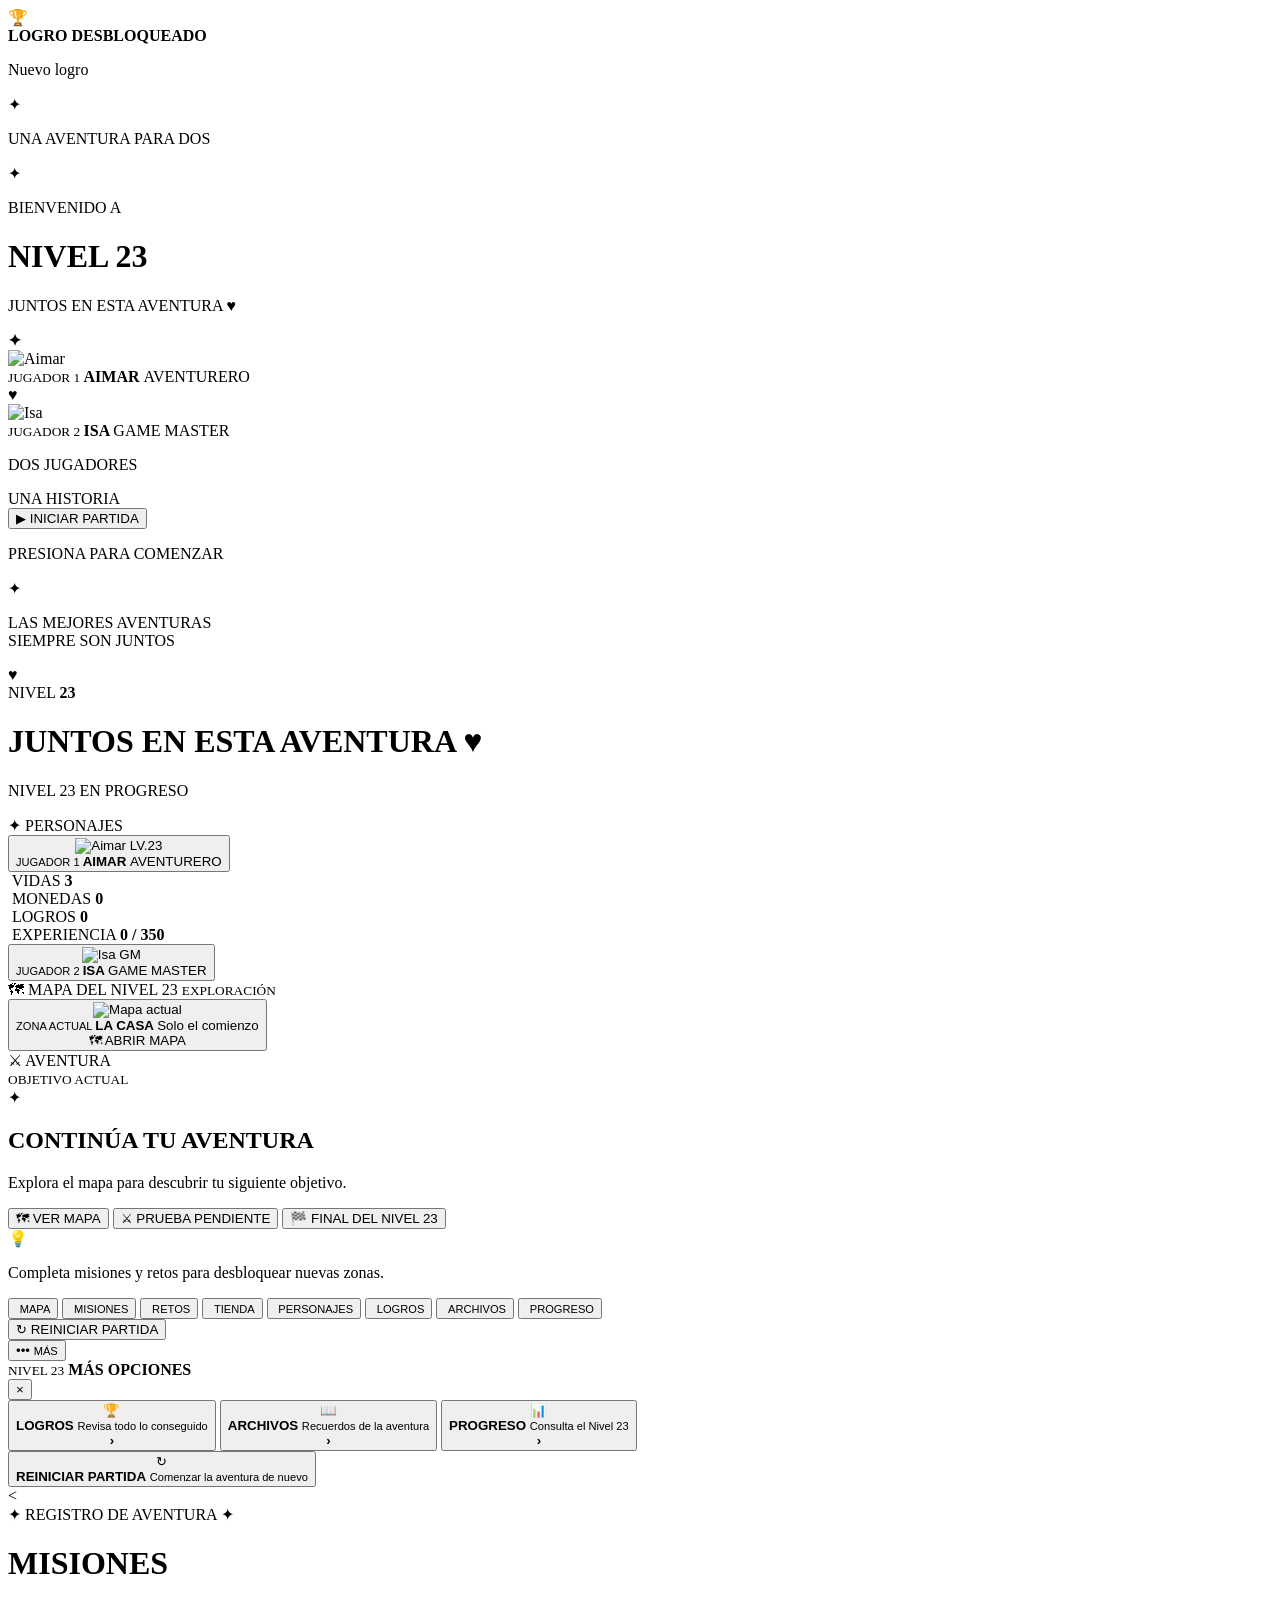
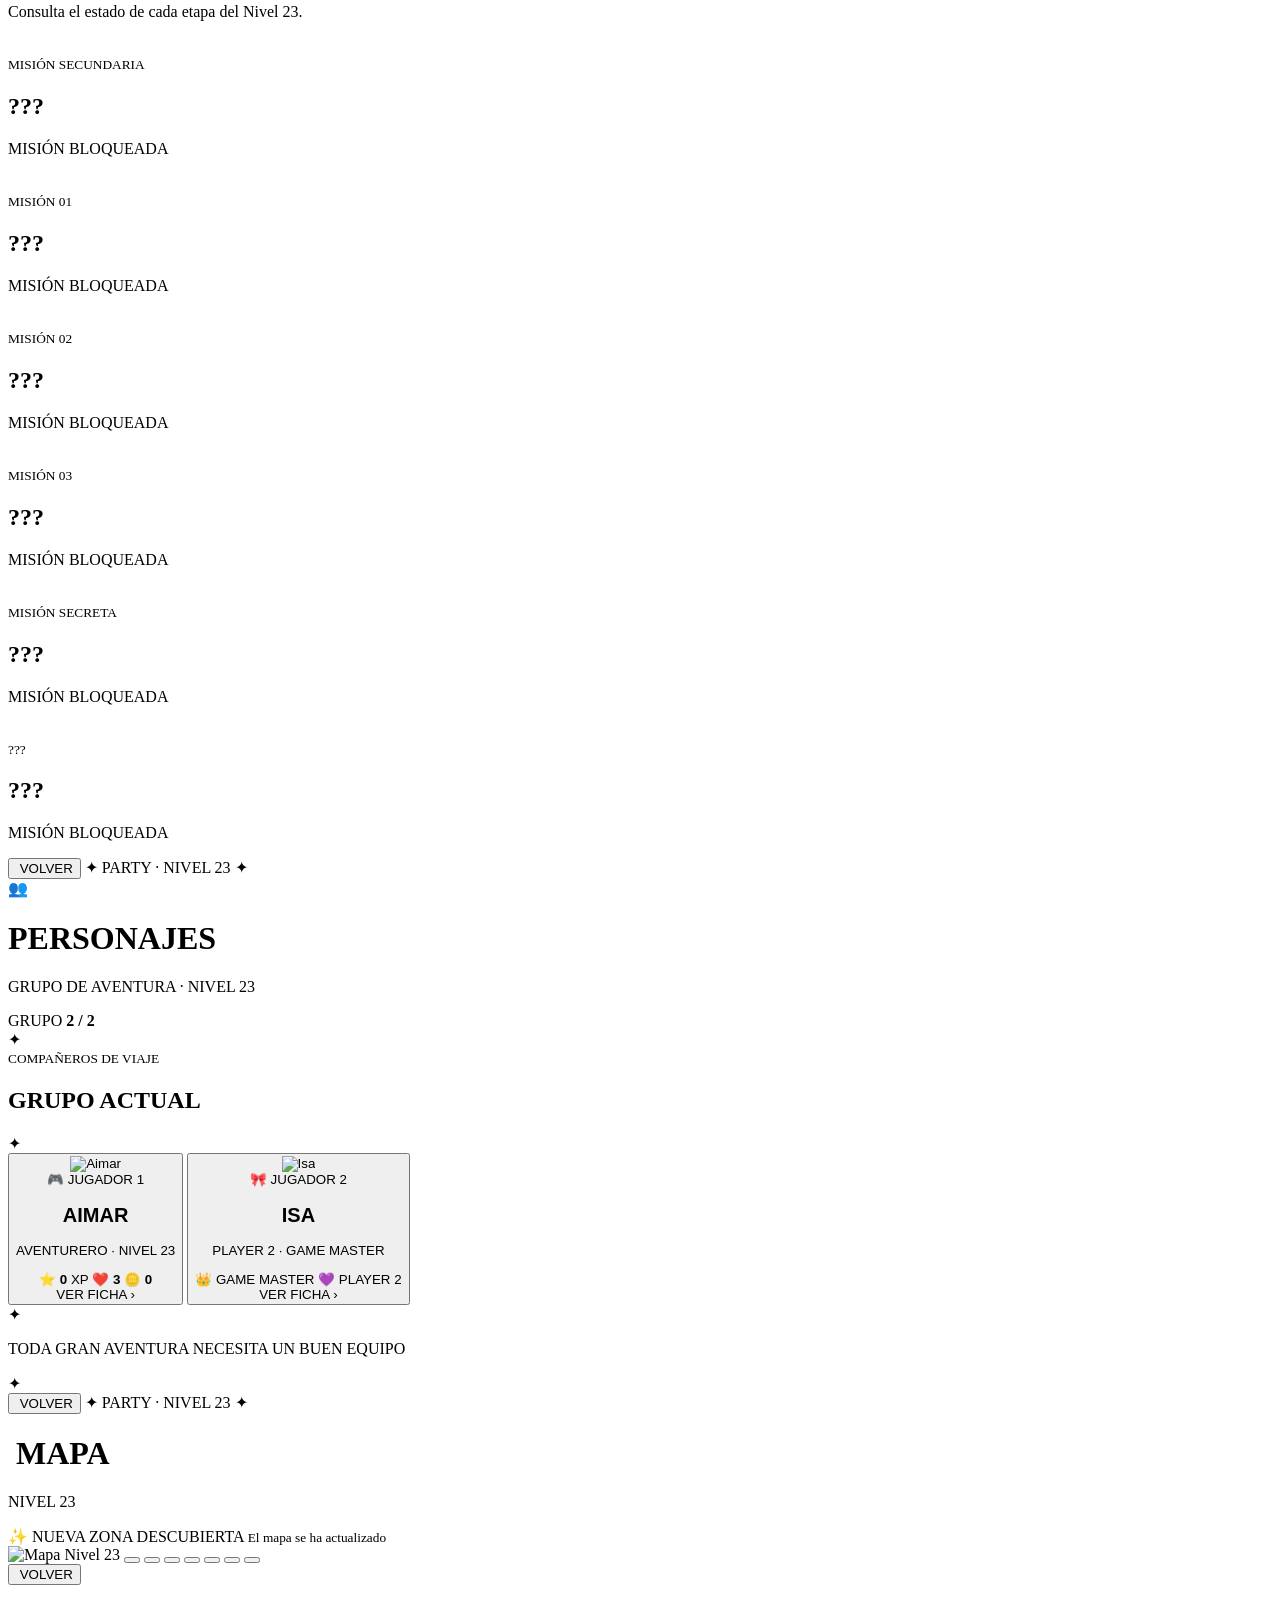
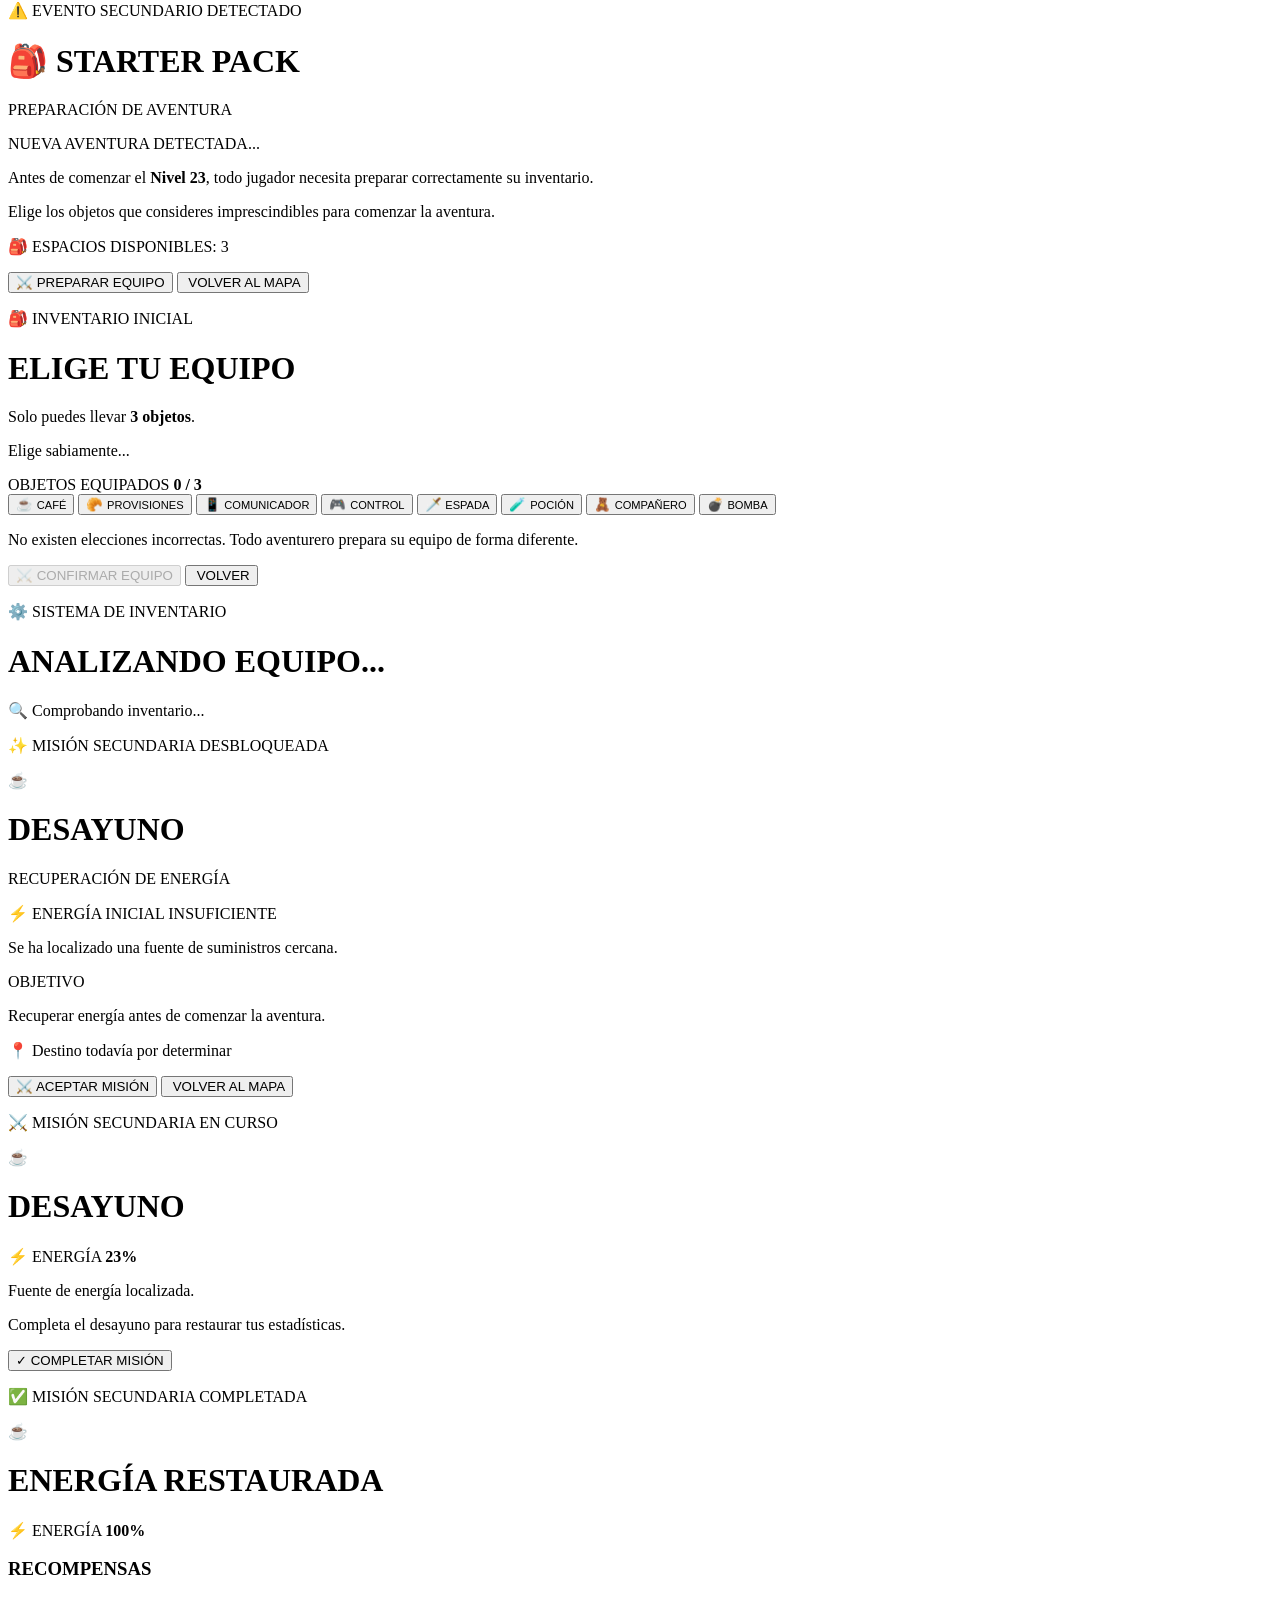
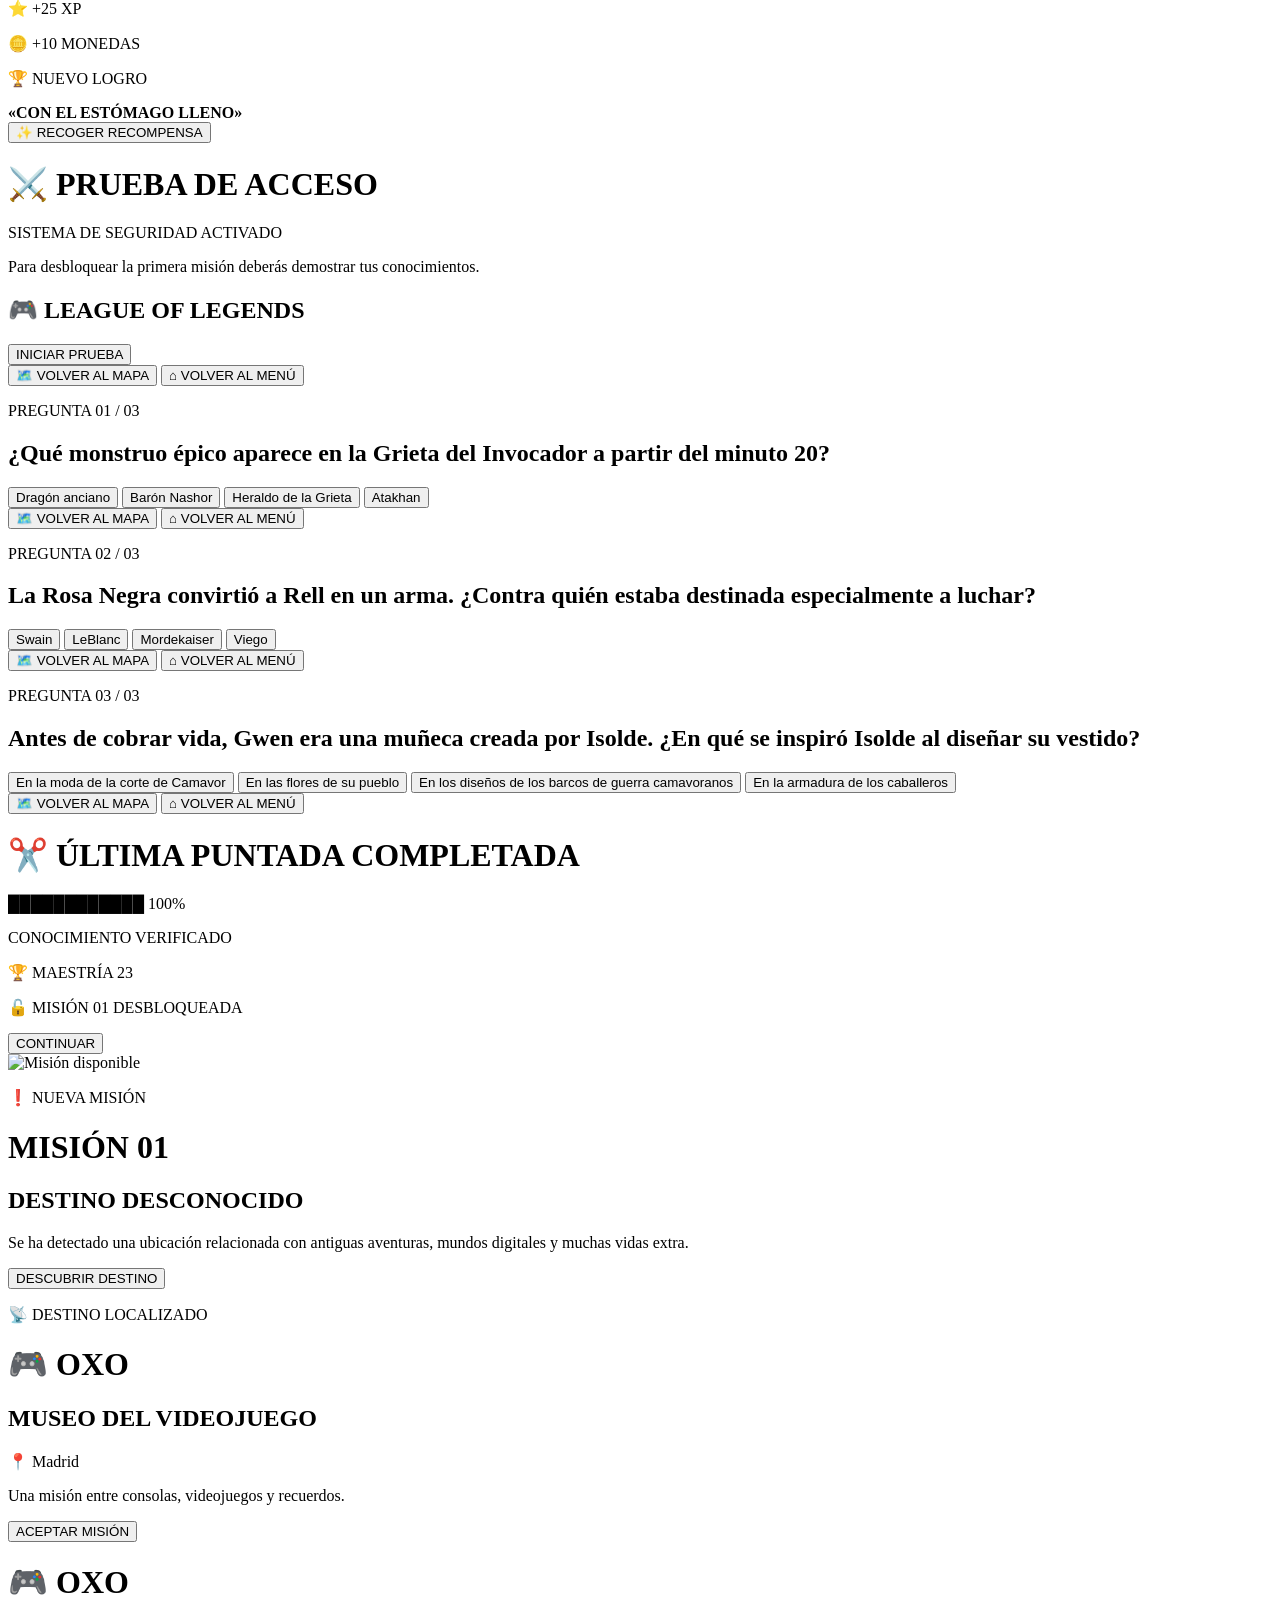
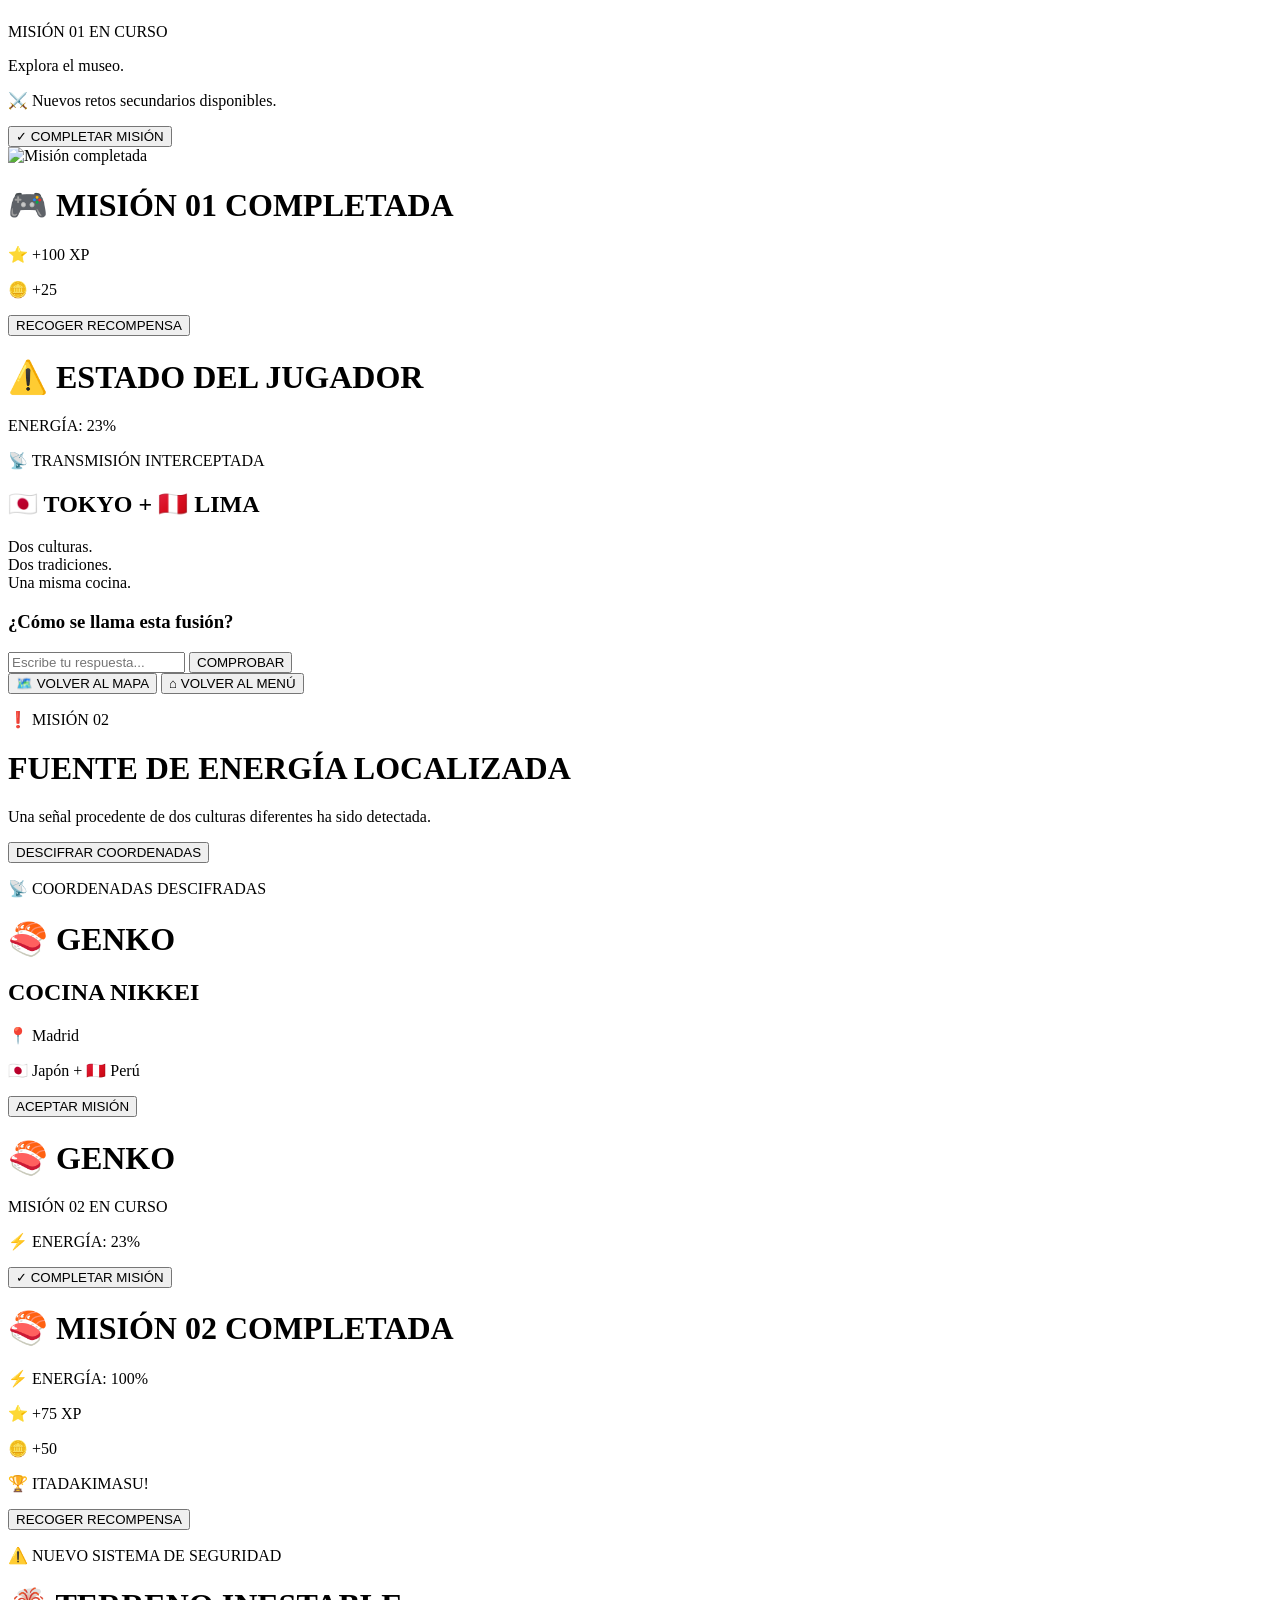
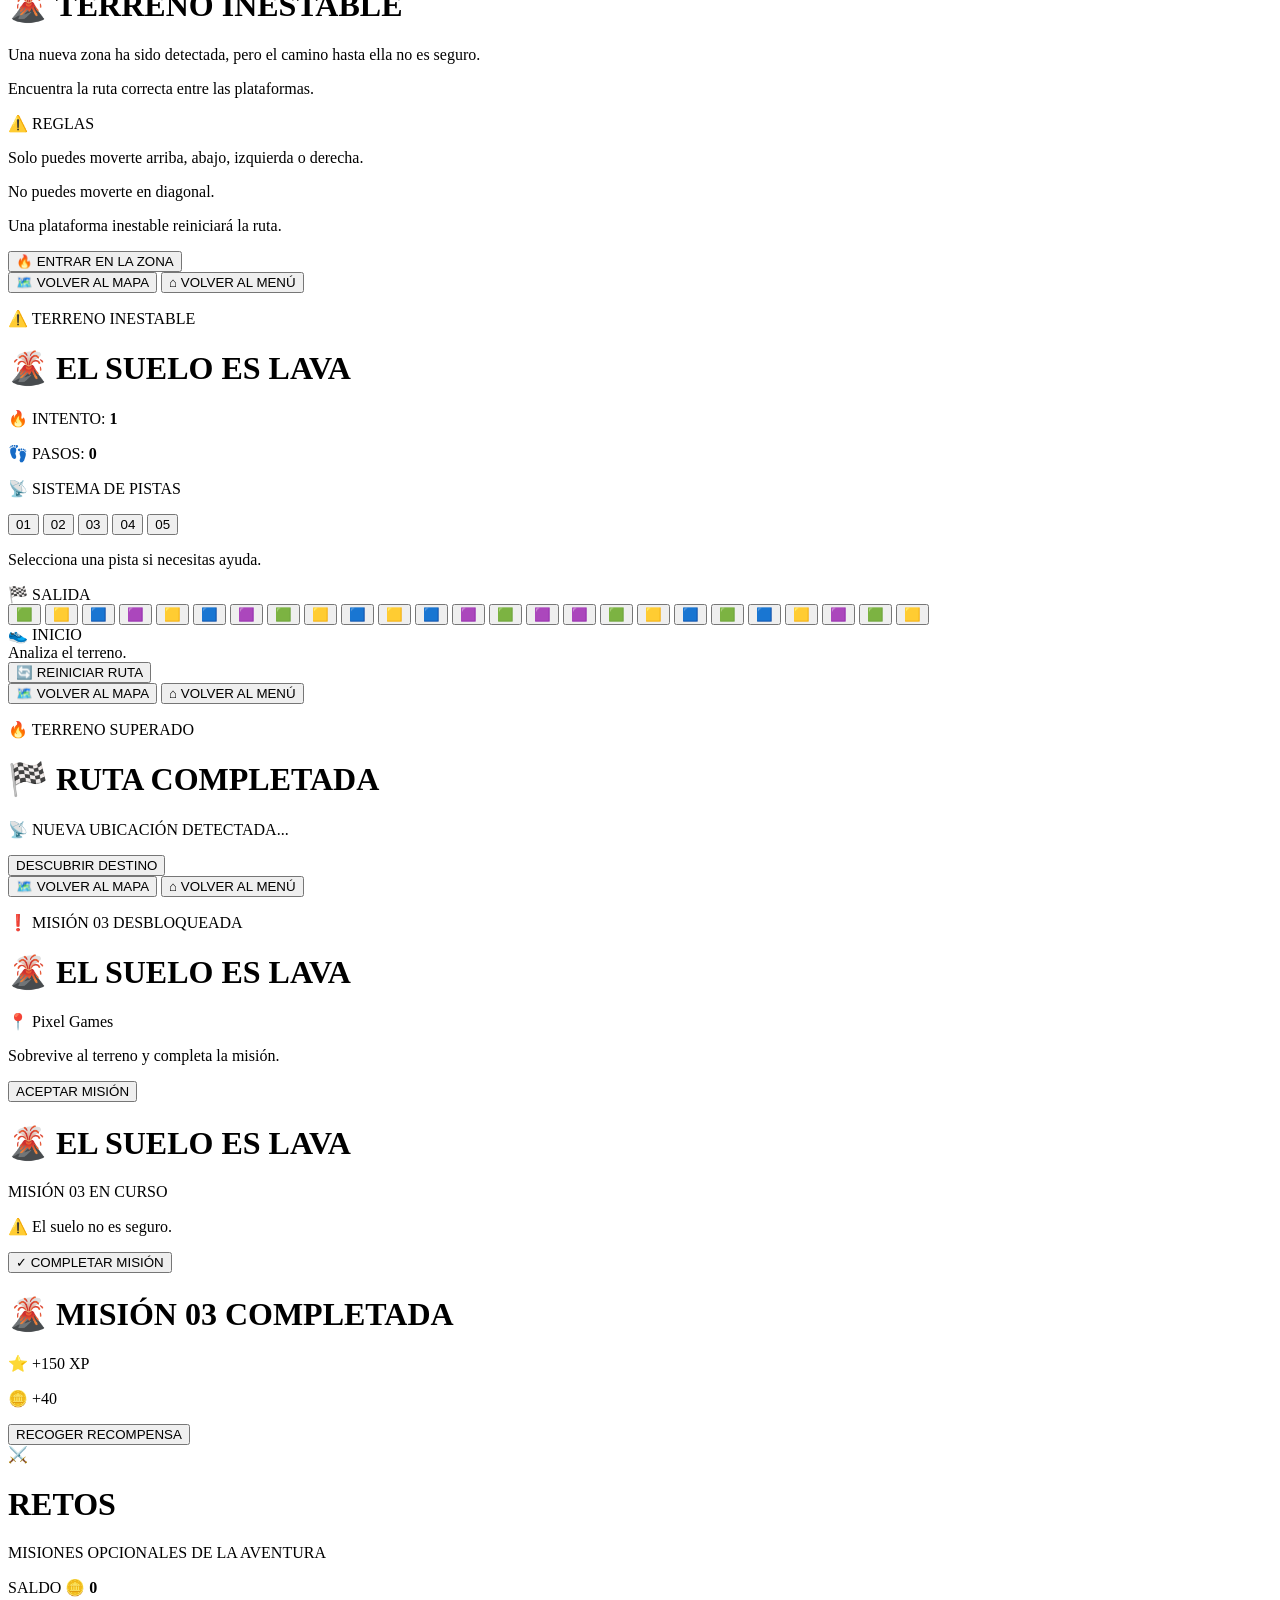
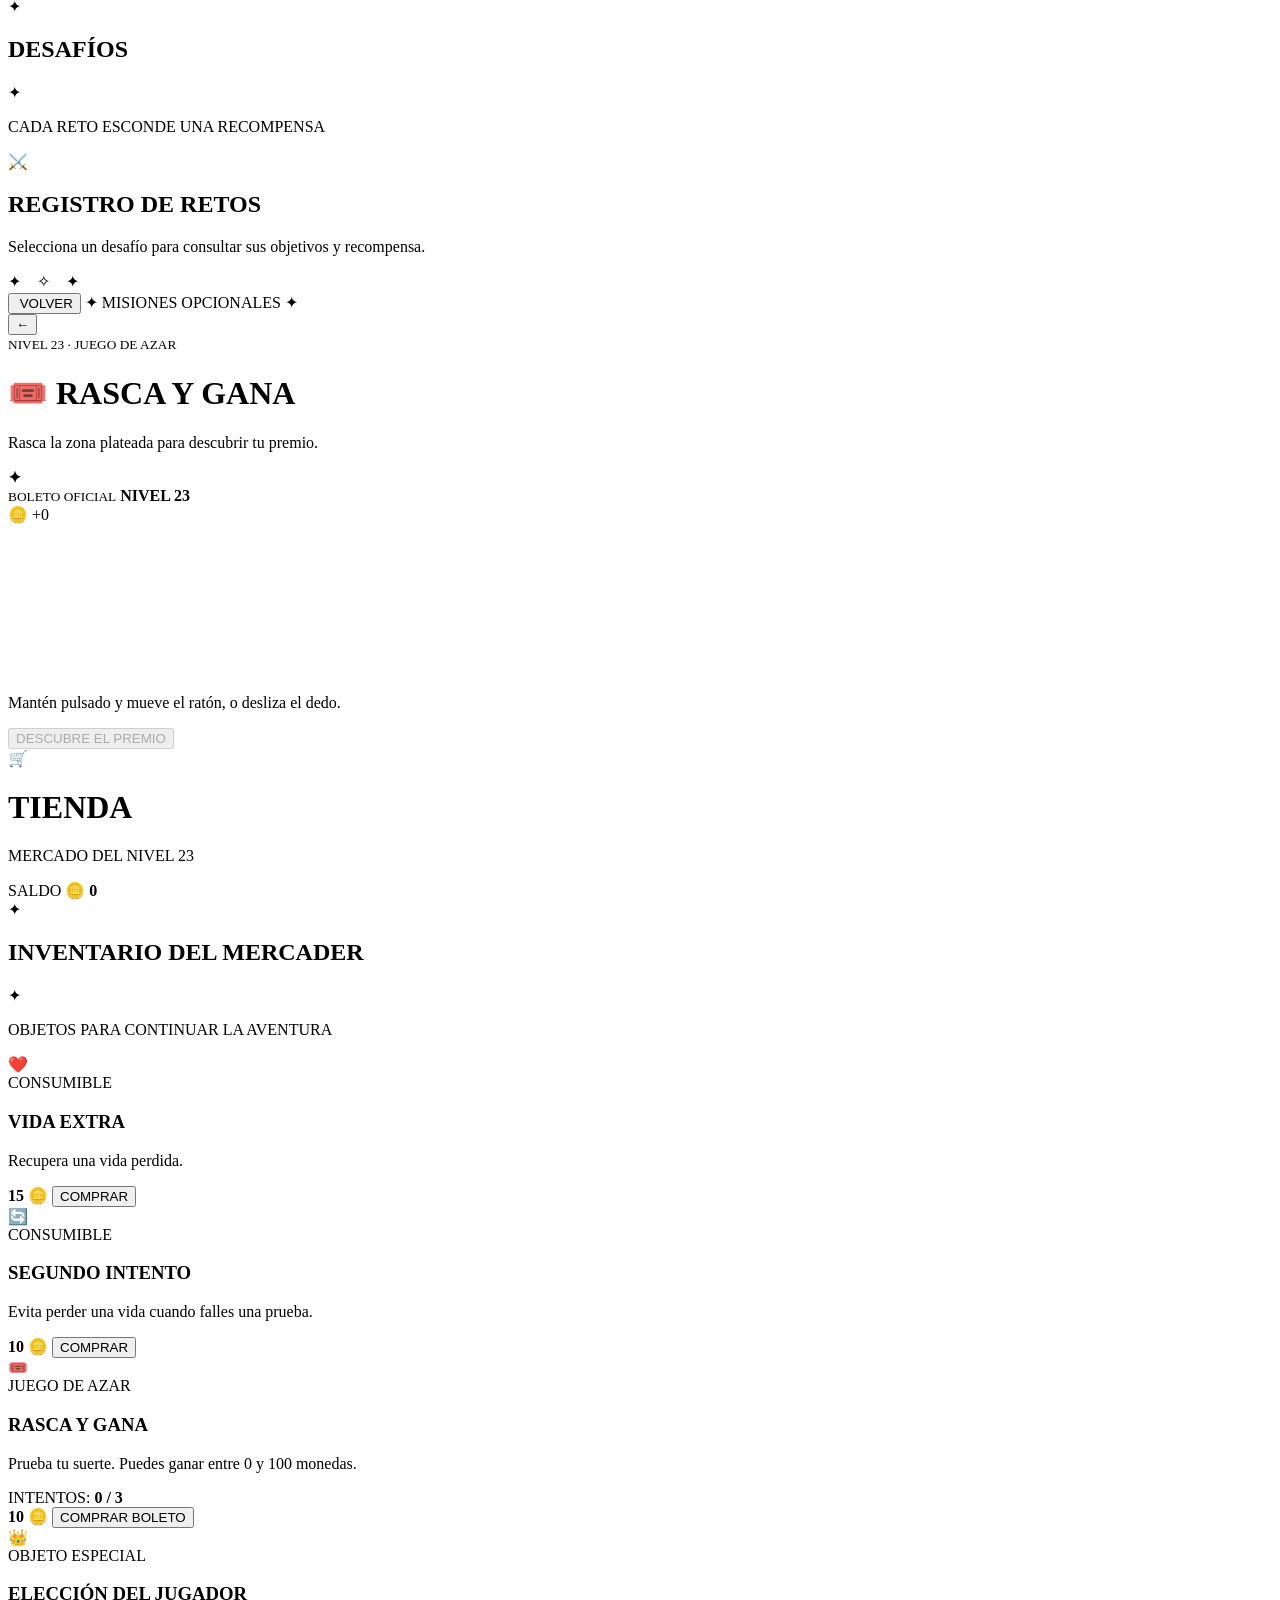
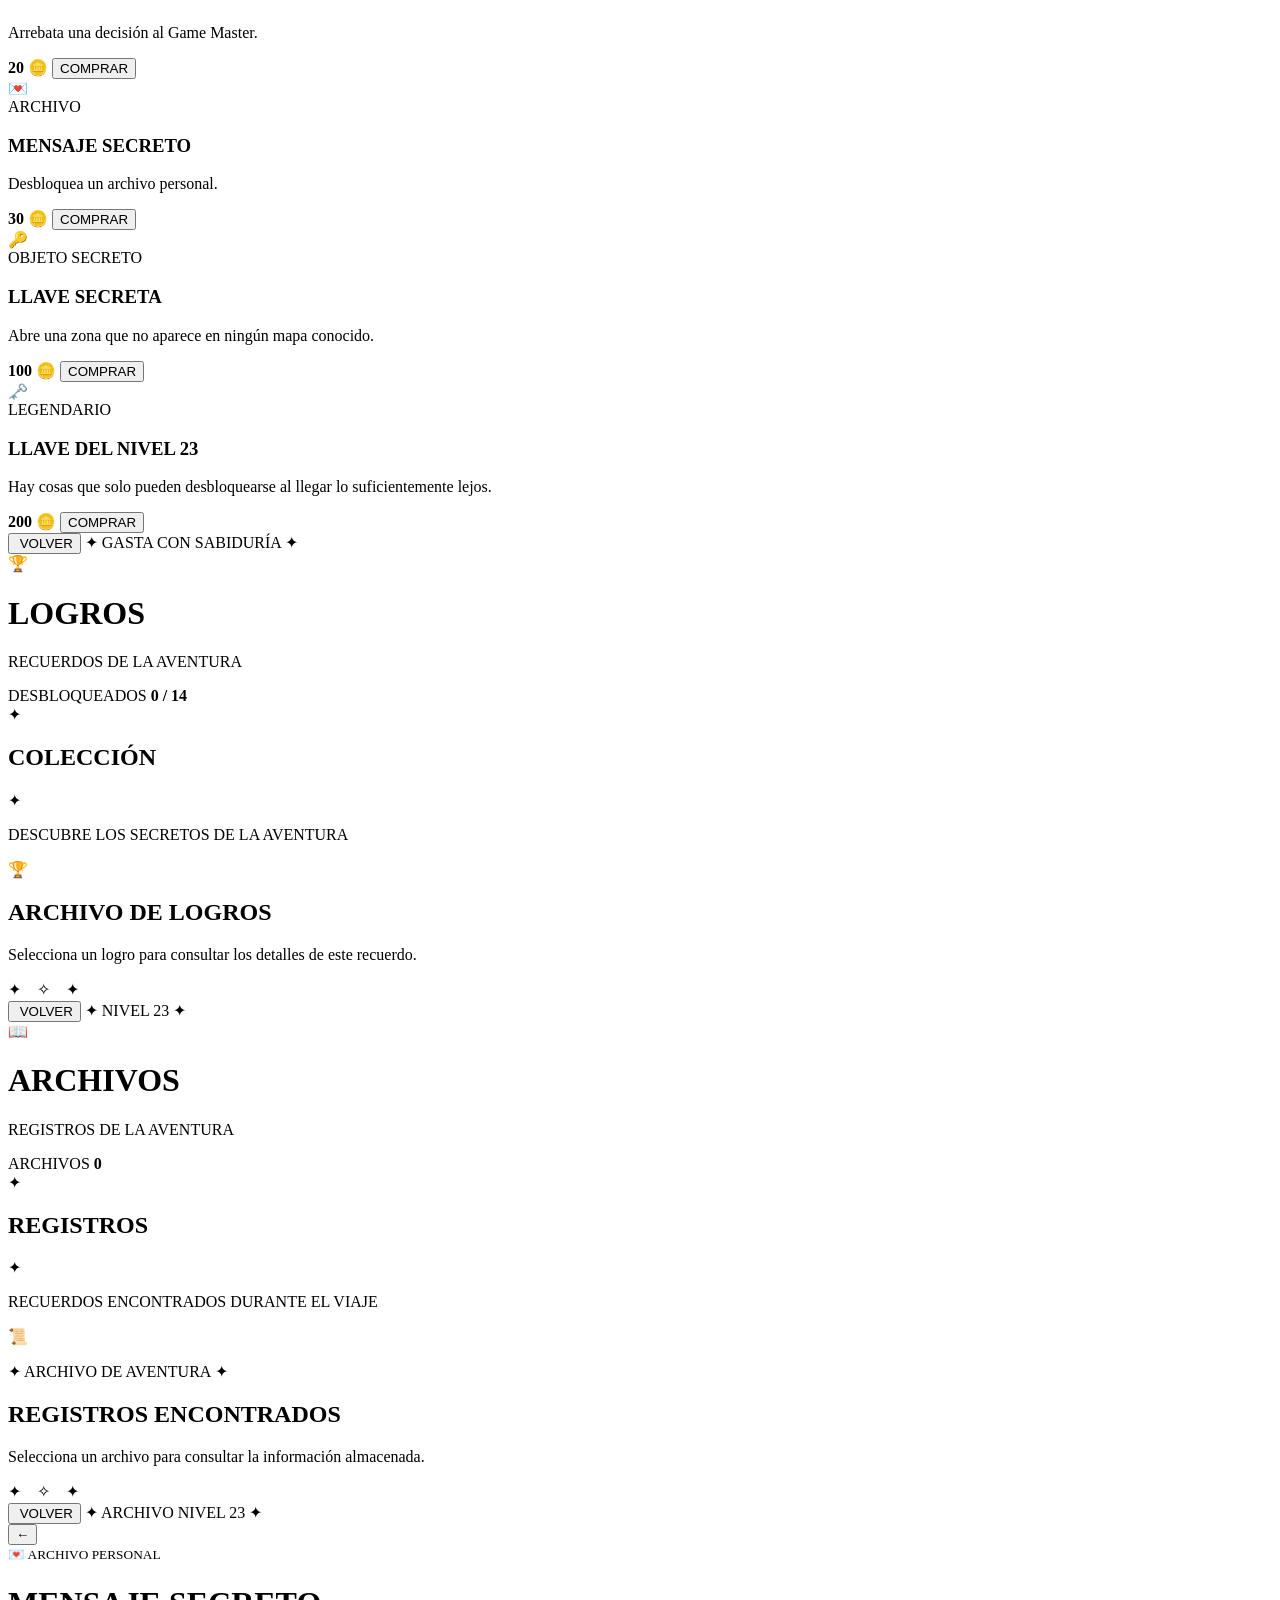
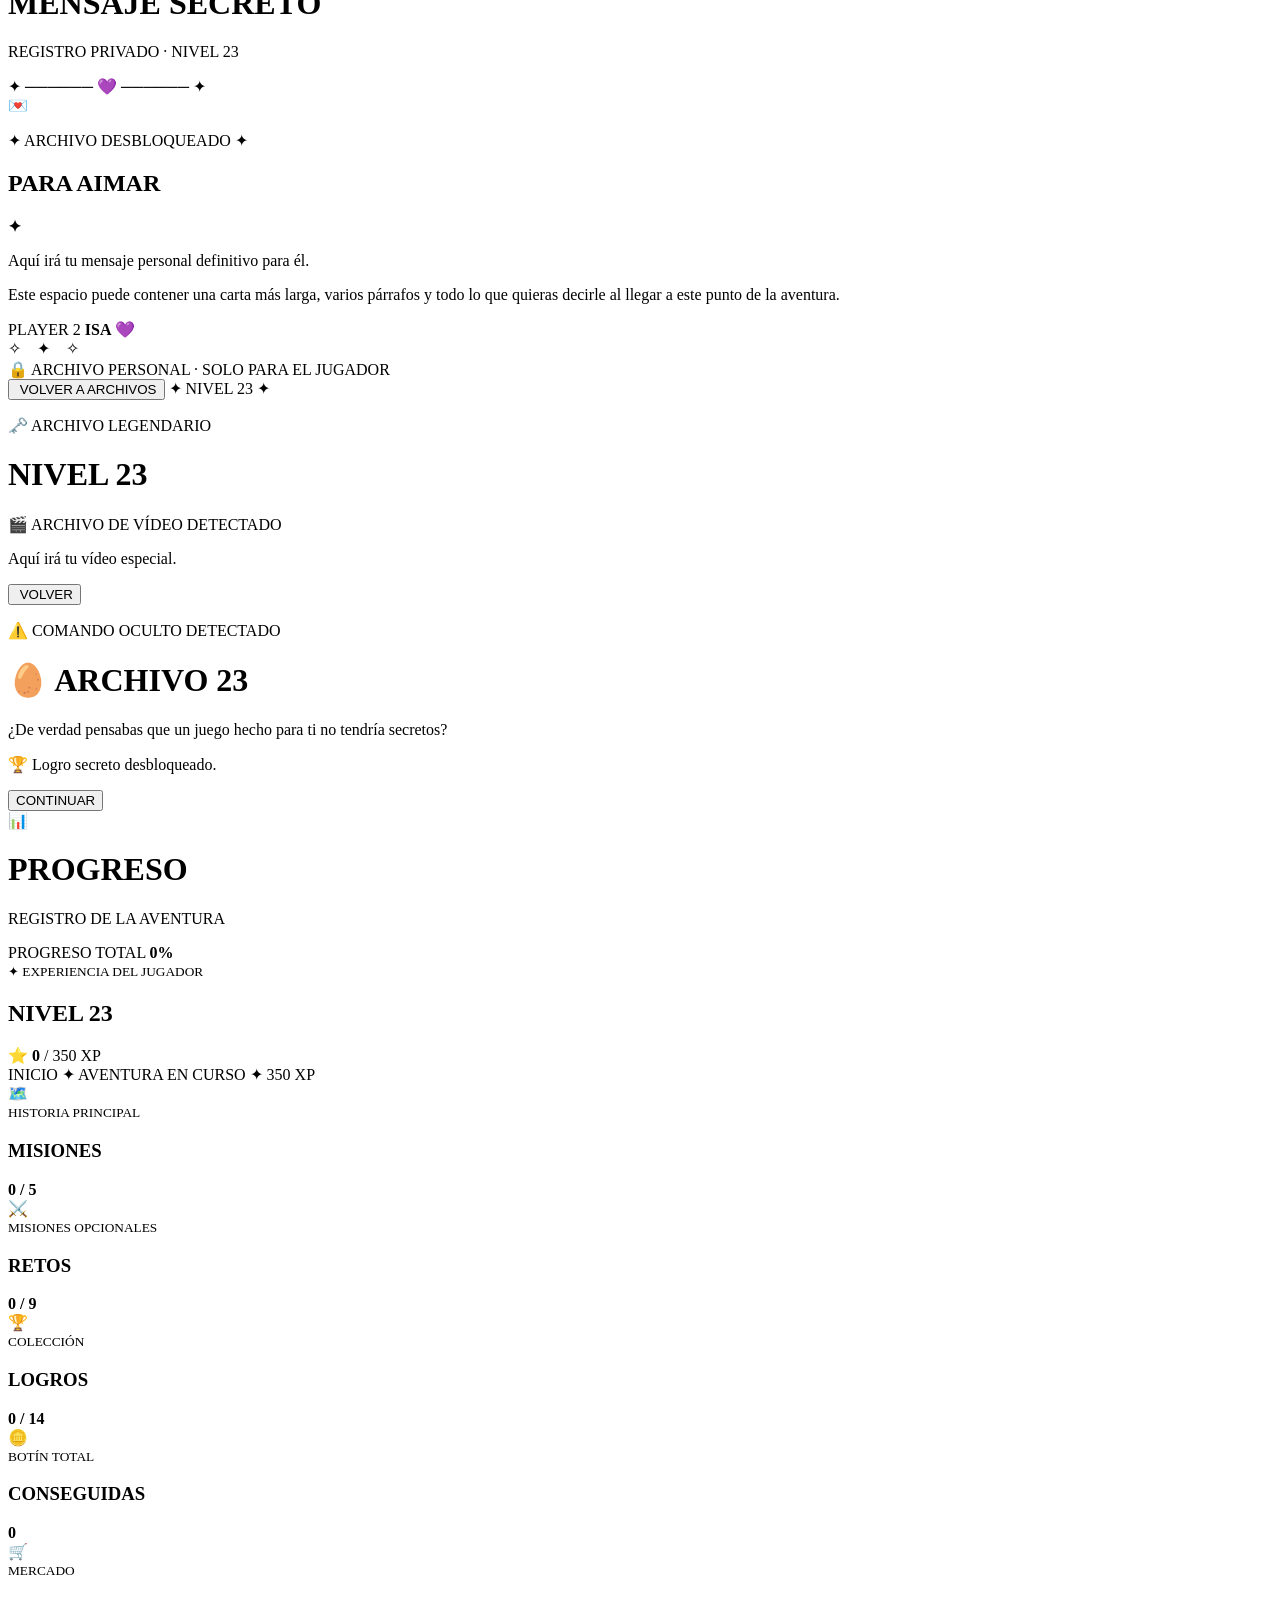
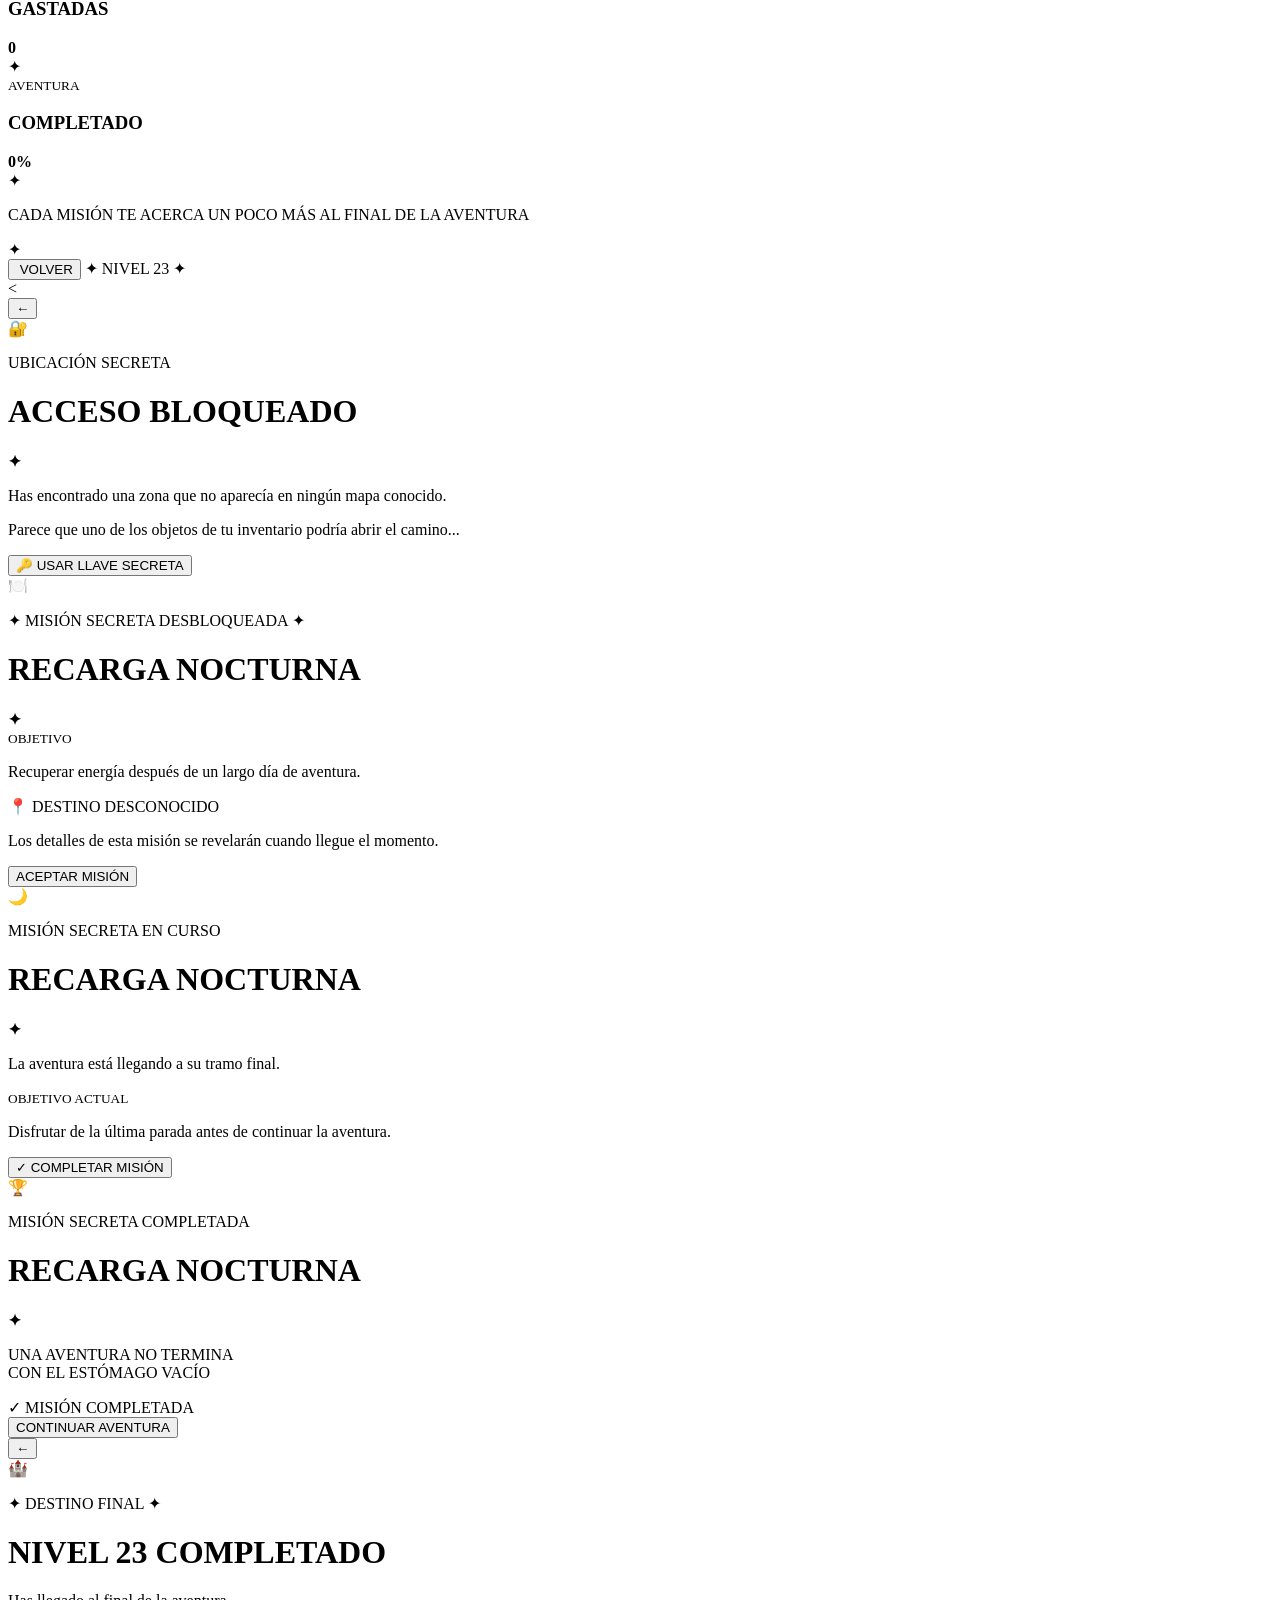
==== assets/index.html @ 59083c86 "Add files via upload" ====
<!DOCTYPE html>
<html lang="es">

<head>
    <meta charset="UTF-8">

    <meta
        name="viewport"
        content="width=device-width, initial-scale=1.0, viewport-fit=cover"
    >

    <title>Nivel 23</title>

    <!-- ESTILO -->
    <link rel="stylesheet" href="style.css">

    <!-- ICONOS -->
    <link
        rel="icon"
        type="image/png"
        sizes="192x192"
        href="assets/iconos/icon-192.png"
    >

    <link
        rel="icon"
        type="image/png"
        sizes="512x512"
        href="assets/iconos/icon-512.png"
    >

    <!-- ICONO IPHONE / IPAD -->
    <link
        rel="apple-touch-icon"
        sizes="192x192"
        href="assets/iconos/icon-192.png"
    >

    <!-- APP MÓVIL -->
    <meta name="apple-mobile-web-app-capable" content="yes">

    <meta
        name="apple-mobile-web-app-status-bar-style"
        content="black-translucent"
    >

    <meta
        name="apple-mobile-web-app-title"
        content="Nivel 23"
    >

    <meta
        name="theme-color"
        content="#08051a"
    >

</head>

<body>

<!-- ==================================================
     NOTIFICACIONES
================================================== -->

<div id="notificacion" class="notificacion">

    <div id="notificacion-icono" class="notificacion-icono">
        🏆
    </div>

    <div>
        <strong id="notificacion-titulo">
            LOGRO DESBLOQUEADO
        </strong>

        <p id="notificacion-texto">
            Nuevo logro
        </p>
    </div>

</div>


<!-- ==================================================
     INICIO
================================================== -->

<!-- =========================================
     PANTALLA DE INICIO · NIVEL 23
========================================= -->

<div id="pantalla-inicio" class="pantalla pantalla-activa portada-juego">

    <div class="portada-fondo"></div>
    <div class="portada-oscuridad"></div>

    <div class="portada-marco">

        <!-- DECORACIÓN SUPERIOR -->

        <div class="portada-linea-superior">

            <span>✦</span>

            <p>
                UNA AVENTURA PARA DOS
            </p>

            <span>✦</span>

        </div>


        <!-- TÍTULO -->

        <div class="portada-logo">

            <p class="portada-mini">
                BIENVENIDO A
            </p>

            <h1 onclick="secretoTitulo()">
                NIVEL
                <strong>23</strong>
            </h1>

            <p class="portada-lema">
                JUNTOS EN ESTA AVENTURA
                <span>♥</span>
            </p>

        </div>


        <!-- SEPARADOR -->

        <div class="portada-separador-rpg">
            <span></span>
            <b>✦</b>
            <span></span>
        </div>


        <!-- PERSONAJES -->

        <div class="portada-personajes">

            <!-- AIMAR -->

            <div class="portada-personaje">

                <div class="portada-avatar">

                    <img
                        src="assets/personajes/aimar.png"
                        alt="Aimar"
                    >

                </div>

                <div class="portada-info-personaje">

                    <small>
                        JUGADOR 1
                    </small>

                    <strong>
                        AIMAR
                    </strong>

                    <span>
                        AVENTURERO
                    </span>

                </div>

            </div>


            <!-- CORAZÓN -->

            <div class="portada-corazon">
                ♥
            </div>


            <!-- ISA -->

            <div class="portada-personaje">

                <div class="portada-avatar">

                    <img
                        src="assets/personajes/isa.png"
                        alt="Isa"
                    >

                </div>

                <div class="portada-info-personaje">

                    <small>
                        JUGADOR 2
                    </small>

                    <strong>
                        ISA
                    </strong>

                    <span>
                        GAME MASTER
                    </span>

                </div>

            </div>

        </div>


        <!-- TEXTO -->

        <div class="portada-mensaje">

            <p>
                DOS JUGADORES
            </p>

            <span>
                UNA HISTORIA
            </span>

        </div>


        <!-- BOTÓN -->

        <button
            class="boton-comenzar-aventura"
            onclick="comenzarJuego()"
        >

            <span class="boton-icono">
                ▶
            </span>

            <span>
                INICIAR PARTIDA
            </span>

        </button>


        <!-- TEXTO INFERIOR -->

        <p class="portada-continuar">
            PRESIONA PARA COMENZAR
        </p>


        <div class="portada-frase">

            <span>✦</span>

            <p>
                LAS MEJORES AVENTURAS<br>
                SIEMPRE SON JUNTOS
            </p>

            <span>♥</span>

        </div>

    </div>

</div>

<!-- ==================================================
     MENÚ PRINCIPAL
================================================== -->

<!-- ==================================================
     MENÚ PRINCIPAL · DASHBOARD RPG
================================================== -->

<div id="pantalla-juego" class="pantalla dashboard-rpg">

    <div class="dashboard-fondo"></div>

    <div class="dashboard-contenido">

        <!-- =========================================
             CABECERA
        ========================================== -->

        <header class="dashboard-header">

            <div class="dashboard-logo" onclick="secretoTitulo()">

                <span class="dashboard-logo-mini">
                    NIVEL
                </span>

                <strong>
                    23
                </strong>

            </div>


            <div class="dashboard-titulo">

                <h1>
                    JUNTOS EN ESTA AVENTURA
                    <span>♥</span>
                </h1>

                <p id="texto-nivel">
                    NIVEL 23 EN PROGRESO
                </p>

            </div>


        </header>


        <!-- =========================================
             CUERPO
        ========================================== -->

        <main class="dashboard-grid">


            <!-- =====================================
                 IZQUIERDA · JUGADORES
            ====================================== -->

            <section class="panel-rpg panel-jugadores">

                <div class="titulo-panel-rpg">
                    <span>✦</span>
                    PERSONAJES
                </div>


                <!-- AIMAR -->

                <button
                    class="ficha-dashboard ficha-aimar"
                    onclick="abrirFichaPersonaje('aimar')"
                >

                    <div class="retrato-dashboard">

                        <img
                            src="assets/personajes/aimar.png"
                            alt="Aimar"
                        >

                        <span class="nivel-personaje">
                            LV.23
                        </span>

                    </div>


                    <div class="datos-personaje-dashboard">

                        <small>
                            JUGADOR 1
                        </small>

                        <strong>
                            AIMAR
                        </strong>

                        <span>
                            AVENTURERO
                        </span>

                    </div>

                </button>


                <!-- ESTADÍSTICAS -->

                <div class="estadisticas-dashboard">

    <!-- VIDAS -->
    <div class="stat-dashboard">

        <span class="stat-titulo">
            <img
                src="assets/iconos/corazon-lleno.png"
                class="stat-icono"
                alt=""
            >
            VIDAS
        </span>

        <strong id="vidas">
            3
        </strong>

    </div>


    <!-- MONEDAS -->
    <div class="stat-dashboard">

        <span class="stat-titulo">
            <img
                src="assets/iconos/moneda.png"
                class="stat-icono"
                alt=""
            >
            MONEDAS
        </span>

        <strong id="monedas">
            0
        </strong>

    </div>


    <!-- LOGROS -->
    <div class="stat-dashboard">

        <span class="stat-titulo">
            <img
                src="assets/iconos/logros.png"
                class="stat-icono"
                alt=""
            >
            LOGROS
        </span>

        <strong id="numero-logros">
            0
        </strong>

    </div>

</div>


<!-- XP -->

<div class="xp-dashboard">

    <div class="xp-dashboard-texto">

        <span class="stat-titulo">
            <img
                src="assets/iconos/experiencia.png"
                class="stat-icono stat-icono-xp"
                alt=""
            >
            EXPERIENCIA
        </span>

        <strong>
            <span id="experiencia">0</span>
            / 350
        </strong>

    </div>

    <div class="barra-xp-fondo">

        <div
            id="barra-xp"
            class="barra-xp"
        ></div>

    </div>

</div>

                <!-- ISA -->

                <button
                    class="ficha-dashboard ficha-isa"
                    onclick="abrirFichaPersonaje('isa')"
                >

                    <div class="retrato-dashboard">

                        <img
                            src="assets/personajes/isa.png"
                            alt="Isa"
                        >

                        <span class="nivel-personaje game-master">
                            GM
                        </span>

                    </div>


                    <div class="datos-personaje-dashboard">

                        <small>
                            JUGADOR 2
                        </small>

                        <strong>
                            ISA
                        </strong>

                        <span>
                            GAME MASTER
                        </span>

                    </div>

                </button>

            </section>


            <!-- =====================================
                 CENTRO · MAPA
            ====================================== -->

            <section class="panel-rpg panel-mapa-dashboard">

                <div class="titulo-panel-rpg">

                    <span>🗺</span>

                    MAPA DEL NIVEL 23

                    <small>
                        EXPLORACIÓN
                    </small>

                </div>


                <button
                    class="mapa-dashboard"
                    onclick="abrirMapa()"
                >

                    <img
                        id="imagen-mapa-dashboard"
                        src="assets/mapa/mapa-01-casa.png"
                        alt="Mapa actual"
                    >


                    <div class="mapa-dashboard-sombra"></div>


                    <div class="mapa-dashboard-etiqueta">

                        <small>
                            ZONA ACTUAL
                        </small>

                        <strong id="titulo-mapa-dashboard">
                            LA CASA
                        </strong>

                        <span id="descripcion-mapa-dashboard">
                            Solo el comienzo
                        </span>

                    </div>


                    <div class="mapa-dashboard-abrir">
                        🗺 ABRIR MAPA
                    </div>

                </button>

            </section>


            <!-- =====================================
                 DERECHA · AVENTURA
            ====================================== -->

            <section class="panel-rpg panel-aventura">

                <div class="titulo-panel-rpg">

                    <span>⚔</span>

                    AVENTURA

                </div>


                <div class="estado-aventura">

                    <small>
                        OBJETIVO ACTUAL
                    </small>

                    <div class="icono-aventura">
                        ✦
                    </div>

                    <h2>
                        CONTINÚA TU
                        AVENTURA
                    </h2>

                    <p>
                        Explora el mapa para descubrir
                        tu siguiente objetivo.
                    </p>

                </div>


                <button
                    class="boton-dashboard-principal"
                    onclick="abrirMapa()"
                >
                    🗺 VER MAPA
                </button>


                <button
                    id="boton-prueba-pendiente"
                    class="zona-oculta boton-dashboard-alerta"
                    onclick="abrirPruebaPendiente()"
                >
                    ⚔ PRUEBA PENDIENTE
                </button>


                <button
                    id="boton-final"
                    class="zona-oculta boton-dashboard-final"
                    onclick="abrirFinal()"
                >
                    🏁 FINAL DEL NIVEL 23
                </button>


                <div class="dashboard-tip">

                    <span>💡</span>

                    <p>
                        Completa misiones y retos
                        para desbloquear nuevas zonas.
                    </p>

                </div>

            </section>

        </main>


        <!-- =========================================
             NAVEGACIÓN
        ========================================== -->

        <nav class="dashboard-nav">

            <button
                class="nav-rpg activo"
                onclick="abrirMapa()"
            >
                <span class="nav-icono">
    <img src="assets/iconos/mapa.png" alt="">
</span>
<small>MAPA</small>
            </button>
<!-- MISIONES -->

<button
    class="nav-rpg"
    onclick="abrirMisiones()"
>
    <span class="nav-icono">
        <img
            src="assets/iconos/mision disponible.png"
            alt=""
        >
    </span>

    <small>MISIONES</small>
</button>

            <button onclick="abrirRetos()">

               <span class="nav-icono">
    <img src="assets/iconos/retos.png" alt="">
</span>
<small>RETOS</small>
            </button>


            <button onclick="abrirTienda()">

            <span class="nav-icono">
    <img src="assets/iconos/tienda.png" alt="">
</span>
<small>TIENDA</small>

            </button>


            <button onclick="abrirPersonajes()">

            <span class="nav-icono">
    <img src="assets/iconos/personajes.png" alt="">
</span>
<small>PERSONAJES</small>
            </button>


            <button onclick="abrirLogros()">

             <span class="nav-icono">
    <img src="assets/iconos/logros.png" alt="">
</span>
<small>LOGROS</small>

            </button>


            <button onclick="abrirArchivos()">

         <span class="nav-icono">
    <img src="assets/iconos/archivos.png" alt="">
</span>
<small>ARCHIVOS</small>
            </button>


            <button onclick="abrirProgreso()">

            <span class="nav-icono">
    <img src="assets/iconos/progreso.png" alt="">
</span>
<small>PROGRESO</small>
            </button>

        </nav>


        <!-- REINICIAR -->

        <button
            class="reiniciar-dashboard"
            onclick="reiniciarPartida()"
        >
            ↻ REINICIAR PARTIDA
        </button>

    </div>
<button
    class="nav-movil-mas"
    onclick="abrirMenuMasMovil()"
>
    <span>•••</span>
    <small>MÁS</small>
</button>
<!-- =========================================
     MENÚ MÁS · SOLO MÓVIL
========================================= -->

<div
    id="menu-mas-movil"
    class="menu-mas-movil zona-oculta"
>

    <div
        class="menu-mas-fondo"
        onclick="cerrarMenuMasMovil()"
    ></div>

    <div class="menu-mas-panel">

        <div class="menu-mas-cabecera">

            <div>
                <small>NIVEL 23</small>
                <strong>MÁS OPCIONES</strong>
            </div>

            <button
                class="cerrar-menu-mas"
                onclick="cerrarMenuMasMovil()"
            >
                ×
            </button>

        </div>


        <button onclick="abrirDesdeMenuMas('logros')">
            <span>🏆</span>

            <div>
                <strong>LOGROS</strong>
                <small>Revisa todo lo conseguido</small>
            </div>

            <b>›</b>
        </button>


        <button onclick="abrirDesdeMenuMas('archivos')">
            <span>📖</span>

            <div>
                <strong>ARCHIVOS</strong>
                <small>Recuerdos de la aventura</small>
            </div>

            <b>›</b>
        </button>


        <button onclick="abrirDesdeMenuMas('progreso')">
            <span>📊</span>

            <div>
                <strong>PROGRESO</strong>
                <small>Consulta el Nivel 23</small>
            </div>

            <b>›</b>
        </button>


        <div class="menu-mas-separador"></div>


        <button
            class="menu-mas-reiniciar"
            onclick="cerrarMenuMasMovil(); reiniciarPartida();"
        >
            <span>↻</span>

            <div>
                <strong>REINICIAR PARTIDA</strong>
                <small>Comenzar la aventura de nuevo</small>
            </div>

        </button>

    </div>

</div>

</div> <!-- /pantalla-juego -->
<!-- =========================================
     PANTALLA · MISIONES
========================================= -->

<<div id="pantalla-misiones" class="pantalla">

    <div class="contenedor contenido-misiones-rpg">

        <!-- CABECERA -->

        <div class="cabecera-misiones-rpg">
            <span class="mini-etiqueta-rpg">
                ✦ REGISTRO DE AVENTURA ✦
            </span>

            <h1>MISIONES</h1>

            <p>
                Consulta el estado de cada etapa del Nivel 23.
            </p>
        </div>


        <!-- LISTA DE MISIONES -->

        <div class="lista-misiones-rpg">


            <!-- =========================
                 DESAYUNO
            ========================== -->

            <div
                id="tarjeta-mision-desayuno"
                class="tarjeta-mision-rpg bloqueada"
            >

                <!-- Estado -->
                <img
                    id="icono-mision-desayuno"
                    class="icono-lista-mision"
                    src="assets/iconos/mision bloqueada.png"
                    alt=""
                >

                <!-- Icono real -->
                <img
                    id="icono-real-desayuno"
                    class="icono-real-mision zona-oculta"
                    src="assets/iconos/desayuno.png"
                    alt=""
                >

                <div class="info-mision-rpg">

                    <small>
                        MISIÓN SECUNDARIA
                    </small>

                    <h2 id="nombre-mision-desayuno">
                        ???
                    </h2>

                    <p id="estado-texto-desayuno">
                        MISIÓN BLOQUEADA
                    </p>

                </div>

            </div>


            <!-- =========================
                 OXO
            ========================== -->

            <div
                id="tarjeta-mision-oxo"
                class="tarjeta-mision-rpg bloqueada"
            >

                <img
                    id="icono-mision-oxo"
                    class="icono-lista-mision"
                    src="assets/iconos/mision bloqueada.png"
                    alt=""
                >

                <img
                    id="icono-real-oxo"
                    class="icono-real-mision zona-oculta"
                    src="assets/iconos/oxo.png"
                    alt=""
                >

                <div class="info-mision-rpg">

                    <small>
                        MISIÓN 01
                    </small>

                    <h2 id="nombre-mision-oxo">
                        ???
                    </h2>

                    <p id="estado-texto-oxo">
                        MISIÓN BLOQUEADA
                    </p>

                </div>

            </div>


            <!-- =========================
                 GENKO
            ========================== -->

            <div
                id="tarjeta-mision-genko"
                class="tarjeta-mision-rpg bloqueada"
            >

                <img
                    id="icono-mision-genko"
                    class="icono-lista-mision"
                    src="assets/iconos/mision bloqueada.png"
                    alt=""
                >

                <img
                    id="icono-real-genko"
                    class="icono-real-mision zona-oculta"
                    src="assets/iconos/genko.png"
                    alt=""
                >

                <div class="info-mision-rpg">

                    <small>
                        MISIÓN 02
                    </small>

                    <h2 id="nombre-mision-genko">
                        ???
                    </h2>

                    <p id="estado-texto-genko">
                        MISIÓN BLOQUEADA
                    </p>

                </div>

            </div>


            <!-- =========================
                 LAVA
            ========================== -->

            <div
                id="tarjeta-mision-lava"
                class="tarjeta-mision-rpg bloqueada"
            >

                <img
                    id="icono-mision-lava"
                    class="icono-lista-mision"
                    src="assets/iconos/mision bloqueada.png"
                    alt=""
                >

                <img
                    id="icono-real-lava"
                    class="icono-real-mision zona-oculta"
                    src="assets/iconos/lava.png"
                    alt=""
                >

                <div class="info-mision-rpg">

                    <small>
                        MISIÓN 03
                    </small>

                    <h2 id="nombre-mision-lava">
                        ???
                    </h2>

                    <p id="estado-texto-lava">
                        MISIÓN BLOQUEADA
                    </p>

                </div>

            </div>


            <!-- =========================
                 CENA
            ========================== -->

            <div
                id="tarjeta-mision-cena"
                class="tarjeta-mision-rpg bloqueada"
            >

                <img
                    id="icono-mision-cena"
                    class="icono-lista-mision"
                    src="assets/iconos/mision bloqueada.png"
                    alt=""
                >

                <img
                    id="icono-real-cena"
                    class="icono-real-mision zona-oculta"
                    src="assets/iconos/cena.png"
                    alt=""
                >

                <div class="info-mision-rpg">

                    <small>
                        MISIÓN SECRETA
                    </small>

                    <h2 id="nombre-mision-cena">
                        ???
                    </h2>

                    <p id="estado-texto-cena">
                        MISIÓN BLOQUEADA
                    </p>

                </div>

            </div>


            <!-- =========================
                 CASTILLO · FINAL
            ========================== -->

            <div
                id="tarjeta-mision-castillo"
                class="tarjeta-mision-rpg tarjeta-final-rpg bloqueada"
            >

                <img
                    id="icono-mision-castillo"
                    class="icono-lista-mision"
                    src="assets/iconos/mision bloqueada.png"
                    alt=""
                >

                <img
                    id="icono-real-castillo"
                    class="icono-real-mision zona-oculta"
                    src="assets/iconos/castillo.png"
                    alt=""
                >

                <div class="info-mision-rpg">

                    <small id="tipo-mision-castillo">
                        ???
                    </small>

                    <h2 id="nombre-mision-castillo">
                        ???
                    </h2>

                    <p id="estado-texto-castillo">
                        MISIÓN BLOQUEADA
                    </p>

                </div>

            </div>


        </div>
        <!-- FIN LISTA DE MISIONES -->


        <!-- PIE -->

        <div class="libro-rpg-pie pie-misiones">

            <button
                class="boton-volver boton-rpg-secundario boton-con-icono"
                onclick="volverJuego()"
            >

                <img
                    src="assets/iconos/volver.png"
                    class="icono-boton-rpg"
                    alt=""
                >

                <span>VOLVER</span>

            </button>

            <span class="party-nivel">
                ✦ PARTY · NIVEL 23 ✦
            </span>

        </div>

    </div>

</div>

<!-- ==================================================
     PERSONAJES
================================================== -->
<!-- ==================================================
     PERSONAJES
================================================== -->
<div id="pantalla-personajes" class="pantalla pantalla-libro-rpg">

    <div class="libro-rpg libro-personajes-rpg">

        <!-- CABECERA -->

        <div class="libro-rpg-cabecera">

            <div>

                <span class="libro-rpg-icono">
                    👥
                </span>

                <h1>
                    PERSONAJES
                </h1>

                <p>
                    GRUPO DE AVENTURA · NIVEL 23
                </p>

            </div>


            <div class="contador-logros-rpg contador-grupo-rpg">

                <span>
                    GRUPO
                </span>

                <strong>
                    2 / 2
                </strong>

            </div>

        </div>


        <!-- SEPARADOR -->

        <div class="barra-logros-rpg barra-personajes-rpg">
            <div></div>
        </div>


        <!-- CONTENIDO -->

        <div class="contenido-personajes-rpg">

            <div class="titulo-grupo-rpg">

                <span>✦</span>

                <div>

                    <small>
                        COMPAÑEROS DE VIAJE
                    </small>

                    <h2>
                        GRUPO ACTUAL
                    </h2>

                </div>

                <span>✦</span>

            </div>


            <div class="rejilla-personajes-rpg">


                <!-- AIMAR -->

                <button
                    class="personaje-seleccion-rpg personaje-aimar-rpg"
                    onclick="abrirFichaPersonaje('aimar')"
                >

                    <div class="personaje-marco-rpg">

                        <div class="personaje-retrato-rpg">

                            <img
                                src="assets/personajes/aimar.png"
                                alt="Aimar"
                            >

                        </div>

                    </div>


                    <div class="personaje-info-rpg">

                        <span class="personaje-tipo-rpg">
                            🎮 JUGADOR 1
                        </span>

                        <h2>
                            AIMAR
                        </h2>

                        <p>
                            AVENTURERO · NIVEL 23
                        </p>


                        <div class="personaje-mini-stats-rpg">

                            <span>
                                ⭐ <strong id="personaje-xp">0</strong> XP
                            </span>

                            <span>
                                ❤️ <strong id="personaje-vidas">3</strong>
                            </span>

                            <span>
                                🪙 <strong id="personaje-monedas">0</strong>
                            </span>

                        </div>


                        <div class="personaje-ver-ficha-rpg">
                            VER FICHA
                            <span>›</span>
                        </div>

                    </div>

                </button>


                <!-- ISA -->

                <button
                    class="personaje-seleccion-rpg personaje-isa-rpg"
                    onclick="abrirFichaPersonaje('isa')"
                >

                    <div class="personaje-marco-rpg">

                        <div class="personaje-retrato-rpg">

                            <img
                                src="assets/personajes/isa.png"
                                alt="Isa"
                            >

                        </div>

                    </div>


                    <div class="personaje-info-rpg">

                        <span class="personaje-tipo-rpg">
                            🎀 JUGADOR 2
                        </span>

                        <h2>
                            ISA
                        </h2>

                        <p>
                            PLAYER 2 · GAME MASTER
                        </p>


                        <div class="personaje-mini-stats-rpg personaje-rol-rpg">

                            <span>
                                👑 GAME MASTER
                            </span>

                            <span>
                                💜 PLAYER 2
                            </span>

                        </div>


                        <div class="personaje-ver-ficha-rpg">
                            VER FICHA
                            <span>›</span>
                        </div>

                    </div>

                </button>

            </div>


            <div class="frase-grupo-rpg">

                <span>✦</span>

                <p>
                    TODA GRAN AVENTURA NECESITA UN BUEN EQUIPO
                </p>

                <span>✦</span>

            </div>

        </div>


   <!-- PIE -->

<div class="libro-rpg-pie">

    <button
        class="boton-volver boton-rpg-secundario boton-con-icono"
        onclick="volverJuego()"
    >
        <img
            src="assets/iconos/volver.png"
            class="icono-boton-rpg"
            alt=""
        >
        <span>VOLVER</span>
    </button>

    <span>
        ✦ PARTY · NIVEL 23 ✦
    </span>

</div>

</div>

</div>

<!-- ==================================================
     MAPA
================================================== -->

<!-- ==================================================
     MAPA INTERACTIVO
================================================== -->

<div id="pantalla-mapa" class="pantalla">

    <div class="contenedor-mapa">

  <div class="cabecera-mapa cabecera-mapa-centrada">

    <div class="titulo-mapa">
        <h1>
            <img
                src="assets/iconos/mapa.png"
                class="icono-titulo-mapa"
                alt=""
            >
            MAPA
        </h1>

        <p class="subtitulo">
            NIVEL 23
        </p>
    </div>

</div>

        <div
            id="aviso-mapa"
            class="aviso-mapa zona-oculta"
        >
            ✨ NUEVA ZONA DESCUBIERTA
            <small>
                El mapa se ha actualizado
            </small>
        </div>


        <div
            id="marco-mapa"
            class="marco-mapa"
        >

            <img
    id="imagen-mapa"
    class="imagen-mapa"
    src="assets/mapa/mapa-01-casa.png"
    alt="Mapa Nivel 23"
>

            <!-- CASA -->

            <button
                id="punto-casa"
                class="punto-mapa punto-casa"
                onclick="abrirZonaMapa('casa')"
                aria-label="Casa"
            ></button>


            <!-- DESAYUNO -->

            <button
                id="punto-desayuno"
                class="punto-mapa punto-desayuno zona-oculta"
                onclick="abrirZonaMapa('desayuno')"
                aria-label="Desayuno"
            ></button>


            <!-- OXO -->

            <button
                id="punto-oxo"
                class="punto-mapa punto-oxo zona-oculta"
                onclick="abrirZonaMapa('oxo')"
                aria-label="OXO"
            ></button>


            <!-- GENKO -->

            <button
                id="punto-genko"
                class="punto-mapa punto-genko zona-oculta"
                onclick="abrirZonaMapa('genko')"
                aria-label="Genko"
            ></button>


            <!-- LAVA -->

            <button
                id="punto-lava"
                class="punto-mapa punto-lava zona-oculta"
                onclick="abrirZonaMapa('lava')"
                aria-label="El suelo es lava"
            ></button>


            <!-- CENA -->

            <button
                id="punto-cena"
                class="punto-mapa punto-cena zona-oculta"
                onclick="abrirZonaMapa('cena')"
                aria-label="Cena"
            ></button>


            <!-- CASTILLO -->

            <button
                id="punto-castillo"
                class="punto-mapa punto-castillo zona-oculta"
                onclick="abrirZonaMapa('castillo')"
                aria-label="Castillo"
            ></button>


            <div
                id="niebla-mapa"
                class="niebla-mapa"
            ></div>

        </div>

<button
    class="boton-volver boton-rpg-secundario boton-con-icono"
    onclick="volverJuego()"
>
    <img
        src="assets/iconos/volver.png"
        class="icono-boton-rpg"
        alt=""
    >

    <span>VOLVER</span>
</button>

</div>

</div>

<!-- ==================================================
     STARTER PACK
================================================== -->

<div id="pantalla-starter-pack" class="pantalla">

    <div class="contenedor">

        <p class="mensaje-sistema">
            ⚠️ EVENTO SECUNDARIO DETECTADO
        </p>

        <h1>
            🎒 STARTER PACK
        </h1>

        <p class="subtitulo">
            PREPARACIÓN DE AVENTURA
        </p>


        <div class="archivo">

            <p>
                NUEVA AVENTURA DETECTADA...
            </p>

            <p>
                Antes de comenzar el
                <strong>Nivel 23</strong>,
                todo jugador necesita preparar
                correctamente su inventario.
            </p>

            <p>
                Elige los objetos que consideres
                imprescindibles para comenzar
                la aventura.
            </p>

        </div>


        <p class="mensaje-sistema">
            🎒 ESPACIOS DISPONIBLES: 3
        </p>


        <button onclick="prepararStarterPack()">
            ⚔️ PREPARAR EQUIPO
        </button>

        <button class="boton-volver" onclick="abrirMapa()">
            <img src="assets/iconos/volver.png" class="icono-volver-rpg" alt=""> <span>VOLVER</span> AL MAPA
        </button>

    </div>

</div>


<!-- ==================================================
     INVENTARIO STARTER
================================================== -->

<div id="pantalla-inventario-starter" class="pantalla">

    <div class="contenedor">

        <p class="mensaje-sistema">
            🎒 INVENTARIO INICIAL
        </p>

        <h1>
            ELIGE TU EQUIPO
        </h1>

        <p>
            Solo puedes llevar
            <strong>3 objetos</strong>.
        </p>

        <p>
            Elige sabiamente...
        </p>


        <div class="estado-starter">

            <span>
                OBJETOS EQUIPADOS
            </span>

            <strong id="contador-starter">
                0 / 3
            </strong>

        </div>


        <div class="objetos-starter">

            <button
                class="objeto-starter"
                data-objeto="☕"
                onclick="seleccionarObjetoStarter(this)"
            >
                <span class="emoji-objeto">☕</span>
                <small>CAFÉ</small>
            </button>


            <button
                class="objeto-starter"
                data-objeto="🥐"
                onclick="seleccionarObjetoStarter(this)"
            >
                <span class="emoji-objeto">🥐</span>
                <small>PROVISIONES</small>
            </button>


            <button
                class="objeto-starter"
                data-objeto="📱"
                onclick="seleccionarObjetoStarter(this)"
            >
                <span class="emoji-objeto">📱</span>
                <small>COMUNICADOR</small>
            </button>


            <button
                class="objeto-starter"
                data-objeto="🎮"
                onclick="seleccionarObjetoStarter(this)"
            >
                <span class="emoji-objeto">🎮</span>
                <small>CONTROL</small>
            </button>


            <button
                class="objeto-starter"
                data-objeto="🗡️"
                onclick="seleccionarObjetoStarter(this)"
            >
                <span class="emoji-objeto">🗡️</span>
                <small>ESPADA</small>
            </button>


            <button
                class="objeto-starter"
                data-objeto="🧪"
                onclick="seleccionarObjetoStarter(this)"
            >
                <span class="emoji-objeto">🧪</span>
                <small>POCIÓN</small>
            </button>


            <button
                class="objeto-starter"
                data-objeto="🧸"
                onclick="seleccionarObjetoStarter(this)"
            >
                <span class="emoji-objeto">🧸</span>
                <small>COMPAÑERO</small>
            </button>


            <button
                class="objeto-starter"
                data-objeto="💣"
                onclick="seleccionarObjetoStarter(this)"
            >
                <span class="emoji-objeto">💣</span>
                <small>BOMBA</small>
            </button>

        </div>


        <p class="texto-ayuda-starter">
            No existen elecciones incorrectas.
            Todo aventurero prepara su equipo
            de forma diferente.
        </p>


        <button
            id="boton-confirmar-starter"
            onclick="confirmarStarterPack()"
            disabled
        >
            ⚔️ CONFIRMAR EQUIPO
        </button>


        <button
            class="boton-volver"
            onclick="mostrarPantalla('pantalla-starter-pack')"
        >
            <img src="assets/iconos/volver.png" class="icono-volver-rpg" alt=""> <span>VOLVER</span>
        </button>

    </div>

</div>


<!-- ==================================================
     ANÁLISIS STARTER
================================================== -->

<div id="pantalla-resultado-starter" class="pantalla">

    <div class="contenedor">

        <p class="mensaje-sistema">
            ⚙️ SISTEMA DE INVENTARIO
        </p>

        <h1>
            ANALIZANDO EQUIPO...
        </h1>


        <div
            id="objetos-equipados"
            class="objetos-equipados"
        ></div>


        <div class="barra-analisis">
            <div class="barra-analisis-interior"></div>
        </div>


        <div
            id="mensaje-starter"
            class="resultado-starter"
        >

            <p>
                🔍 Comprobando inventario...
            </p>

        </div>

    </div>

</div>


<!-- ==================================================
     DESAYUNO
================================================== -->

<div id="pantalla-desayuno" class="pantalla">

    <div class="contenedor">

        <p class="mensaje-sistema">
            ✨ MISIÓN SECUNDARIA DESBLOQUEADA
        </p>

        <div class="icono-mision-grande">
            ☕
        </div>

        <h1>
            DESAYUNO
        </h1>

        <p class="subtitulo">
            RECUPERACIÓN DE ENERGÍA
        </p>


        <div class="archivo">

            <p>
                ⚡ ENERGÍA INICIAL INSUFICIENTE
            </p>

            <p>
                Se ha localizado una fuente
                de suministros cercana.
            </p>

        </div>


        <div class="objetivo-mision">

            <span>
                OBJETIVO
            </span>

            <p>
                Recuperar energía antes
                de comenzar la aventura.
            </p>

        </div>


        <p class="destino-mision">
            📍 Destino todavía por determinar
        </p>


        <button onclick="aceptarDesayuno()">
            ⚔️ ACEPTAR MISIÓN
        </button>

        <button class="boton-volver" onclick="abrirMapa()">
            <img src="assets/iconos/volver.png" class="icono-volver-rpg" alt=""> <span>VOLVER</span> AL MAPA
        </button>

    </div>

</div>


<!-- ==================================================
     DESAYUNO EN CURSO
================================================== -->

<div id="pantalla-desayuno-curso" class="pantalla">

    <div class="contenedor">

        <p class="mensaje-sistema">
            ⚔️ MISIÓN SECUNDARIA EN CURSO
        </p>

        <div class="icono-mision-grande">
            ☕
        </div>

        <h1>
            DESAYUNO
        </h1>


        <div class="estado-energia">

            <span>
                ⚡ ENERGÍA
            </span>

            <strong>
                23%
            </strong>

        </div>


        <p>
            Fuente de energía localizada.
        </p>

        <p>
            Completa el desayuno para
            restaurar tus estadísticas.
        </p>


        <button onclick="completarDesayuno()">
            ✓ COMPLETAR MISIÓN
        </button>

    </div>

</div>


<!-- ==================================================
     DESAYUNO COMPLETADO
================================================== -->

<div id="pantalla-desayuno-completado" class="pantalla">

    <div class="contenedor">

        <p class="mensaje-sistema">
            ✅ MISIÓN SECUNDARIA COMPLETADA
        </p>

        <div class="icono-mision-grande">
            ☕
        </div>

        <h1>
            ENERGÍA RESTAURADA
        </h1>


        <div class="estado-energia energia-completa">

            <span>
                ⚡ ENERGÍA
            </span>

            <strong>
                100%
            </strong>

        </div>


        <div class="recompensa">

            <h3>
                RECOMPENSAS
            </h3>

            <p>⭐ +25 XP</p>

            <p>🪙 +10 MONEDAS</p>

            <p>🏆 NUEVO LOGRO</p>

            <strong>
                «CON EL ESTÓMAGO LLENO»
            </strong>

        </div>


        <button onclick="recogerRecompensaDesayuno()">
            ✨ RECOGER RECOMPENSA
        </button>

    </div>

</div>


<!-- ==================================================
     RETO LOL
================================================== -->

<div id="pantalla-reto-lol" class="pantalla">

    <div class="contenedor">

        <h1>
            ⚔️ PRUEBA DE ACCESO
        </h1>

        <p class="mensaje-sistema">
            SISTEMA DE SEGURIDAD ACTIVADO
        </p>

        <p>
            Para desbloquear la primera misión
            deberás demostrar tus conocimientos.
        </p>

        <h2>
            🎮 LEAGUE OF LEGENDS
        </h2>

        <button onclick="iniciarRetoLol()">
            INICIAR PRUEBA
        </button>

        <div class="navegacion-prueba">
            <button class="boton-volver" onclick="abrirMapa()">
                🗺️ VOLVER AL MAPA
            </button>

            <button class="boton-volver" onclick="volverJuego()">
                ⌂ VOLVER AL MENÚ
            </button>
        </div>

    </div>

</div>


<!-- LOL 1 -->

<div id="pantalla-lol-1" class="pantalla">

    <div class="contenedor">

        <p class="mensaje-sistema">
            PREGUNTA 01 / 03
        </p>

        <h2>
            ¿Qué monstruo épico aparece
            en la Grieta del Invocador
            a partir del minuto 20?
        </h2>

        <div class="respuestas">

            <button onclick="respuestaLol1(false)">
                Dragón anciano
            </button>

            <button onclick="respuestaLol1(true)">
                Barón Nashor
            </button>

            <button onclick="respuestaLol1(false)">
                Heraldo de la Grieta
            </button>

            <button onclick="respuestaLol1(false)">
                Atakhan
            </button>

        </div>

        <div id="resultado-lol-1"></div>

        <div class="navegacion-prueba">
            <button class="boton-volver" onclick="abrirMapa()">
                🗺️ VOLVER AL MAPA
            </button>

            <button class="boton-volver" onclick="volverJuego()">
                ⌂ VOLVER AL MENÚ
            </button>
        </div>

    </div>

</div>


<!-- LOL 2 -->

<div id="pantalla-lol-2" class="pantalla">

    <div class="contenedor">

        <p class="mensaje-sistema">
            PREGUNTA 02 / 03
        </p>

        <h2>
            La Rosa Negra convirtió a Rell en un arma.
            ¿Contra quién estaba destinada
            especialmente a luchar?
        </h2>

        <div class="respuestas">

            <button onclick="respuestaLol2(false)">
                Swain
            </button>

            <button onclick="respuestaLol2(false)">
                LeBlanc
            </button>

            <button onclick="respuestaLol2(true)">
                Mordekaiser
            </button>

            <button onclick="respuestaLol2(false)">
                Viego
            </button>

        </div>

        <div id="resultado-lol-2"></div>

        <div class="navegacion-prueba">
            <button class="boton-volver" onclick="abrirMapa()">
                🗺️ VOLVER AL MAPA
            </button>

            <button class="boton-volver" onclick="volverJuego()">
                ⌂ VOLVER AL MENÚ
            </button>
        </div>

    </div>

</div>


<!-- LOL 3 -->

<div id="pantalla-lol-3" class="pantalla">

    <div class="contenedor">

        <p class="mensaje-sistema">
            PREGUNTA 03 / 03
        </p>

        <h2>
            Antes de cobrar vida, Gwen era una muñeca
            creada por Isolde. ¿En qué se inspiró Isolde
            al diseñar su vestido?
        </h2>

        <div class="respuestas">

            <button onclick="respuestaLol3(false)">
                En la moda de la corte de Camavor
            </button>

            <button onclick="respuestaLol3(false)">
                En las flores de su pueblo
            </button>

            <button onclick="respuestaLol3(true)">
                En los diseños de los barcos de guerra camavoranos
            </button>

            <button onclick="respuestaLol3(false)">
                En la armadura de los caballeros
            </button>

        </div>

        <div id="resultado-lol-3"></div>

        <div class="navegacion-prueba">
            <button class="boton-volver" onclick="abrirMapa()">
                🗺️ VOLVER AL MAPA
            </button>

            <button class="boton-volver" onclick="volverJuego()">
                ⌂ VOLVER AL MENÚ
            </button>
        </div>

    </div>

</div>


<!-- LOL COMPLETADO -->

<div id="pantalla-lol-completado" class="pantalla">

    <div class="contenedor">

        <h1>
            ✂️ ÚLTIMA PUNTADA COMPLETADA
        </h1>

        <p>
            ████████████ 100%
        </p>

        <p class="mensaje-sistema">
            CONOCIMIENTO VERIFICADO
        </p>

        <p>
            🏆 MAESTRÍA 23
        </p>

        <p>
            🔓 MISIÓN 01 DESBLOQUEADA
        </p>

        <button onclick="finalizarRetoLol()">
            CONTINUAR
        </button>

    </div>

</div>


<!-- ==================================================
     MISIÓN 1
================================================== -->

<div id="pantalla-mision-1" class="pantalla">

    <div class="contenedor">
        <img
    src="assets/iconos/mision disponible.png"
    class="icono-estado-mision"
    alt="Misión disponible"
>

        <p class="mensaje-sistema">
            ❗ NUEVA MISIÓN
        </p>

        <h1>
            MISIÓN 01
        </h1>

        <h2>
            DESTINO DESCONOCIDO
        </h2>

        <p>
            Se ha detectado una ubicación relacionada
            con antiguas aventuras, mundos digitales
            y muchas vidas extra.
        </p>

        <button onclick="comenzarMision1()">
            DESCUBRIR DESTINO
        </button>

    </div>

</div>


<div id="pantalla-destino-1" class="pantalla">

    <div class="contenedor">

        <p class="mensaje-sistema">
            📡 DESTINO LOCALIZADO
        </p>

        <h1>
            🎮 OXO
        </h1>

        <h2>
            MUSEO DEL VIDEOJUEGO
        </h2>

        <p>
            📍 Madrid
        </p>

        <p>
            Una misión entre consolas,
            videojuegos y recuerdos.
        </p>

        <button onclick="aceptarMision1()">
            ACEPTAR MISIÓN
        </button>

    </div>

</div>


<div id="pantalla-mision-1-curso" class="pantalla">

    <div class="contenedor">

        <h1>
            🎮 OXO
        </h1>

        <p class="mensaje-sistema">
            MISIÓN 01 EN CURSO
        </p>

        <p>
            Explora el museo.
        </p>

        <p>
            ⚔️ Nuevos retos secundarios disponibles.
        </p>

        <button onclick="completarMision1()">
            ✓ COMPLETAR MISIÓN
        </button>

    </div>

</div>


<div id="pantalla-mision-1-completada" class="pantalla">

    <div class="contenedor">
        <img
    src="assets/iconos/mision completada.png"
    class="icono-estado-mision"
    alt="Misión completada"
>

        <h1>
            🎮 MISIÓN 01 COMPLETADA
        </h1>

        <div class="recompensa">

            <p>
                ⭐ +100 XP
            </p>

            <p>
                🪙 +25
            </p>

        </div>

        <button onclick="recogerRecompensa1()">
            RECOGER RECOMPENSA
        </button>

    </div>

</div>


<!-- ==================================================
     NIKKEI
================================================== -->

<div id="pantalla-reto-nikkei" class="pantalla">

    <div class="contenedor">

        <h1>
            ⚠️ ESTADO DEL JUGADOR
        </h1>

        <p>
            ENERGÍA: 23%
        </p>

        <p class="mensaje-sistema">
            📡 TRANSMISIÓN INTERCEPTADA
        </p>

        <h2>
            🇯🇵 TOKYO + 🇵🇪 LIMA
        </h2>

        <p>
            Dos culturas.<br>
            Dos tradiciones.<br>
            Una misma cocina.
        </p>

        <h3>
            ¿Cómo se llama esta fusión?
        </h3>

        <input
            id="respuesta-nikkei"
            type="text"
            placeholder="Escribe tu respuesta..."
            autocomplete="off"
        >

        <button onclick="comprobarNikkei()">
            COMPROBAR
        </button>

        <div id="resultado-nikkei"></div>

        <div class="navegacion-prueba">
            <button class="boton-volver" onclick="abrirMapa()">
                🗺️ VOLVER AL MAPA
            </button>

            <button class="boton-volver" onclick="volverJuego()">
                ⌂ VOLVER AL MENÚ
            </button>
        </div>

    </div>

</div>


<!-- ==================================================
     MISIÓN 2
================================================== -->

<div id="pantalla-mision-2" class="pantalla">

    <div class="contenedor">

        <p class="mensaje-sistema">
            ❗ MISIÓN 02
        </p>

        <h1>
            FUENTE DE ENERGÍA LOCALIZADA
        </h1>

        <p>
            Una señal procedente de dos culturas
            diferentes ha sido detectada.
        </p>

        <button onclick="revelarGenko()">
            DESCIFRAR COORDENADAS
        </button>

    </div>

</div>


<div id="pantalla-destino-2" class="pantalla">

    <div class="contenedor">

        <p class="mensaje-sistema">
            📡 COORDENADAS DESCIFRADAS
        </p>

        <h1>
            🍣 GENKO
        </h1>

        <h2>
            COCINA NIKKEI
        </h2>

        <p>
            📍 Madrid
        </p>

        <p>
            🇯🇵 Japón + 🇵🇪 Perú
        </p>

        <button onclick="aceptarMision2()">
            ACEPTAR MISIÓN
        </button>

    </div>

</div>


<div id="pantalla-mision-2-curso" class="pantalla">

    <div class="contenedor">

        <h1>
            🍣 GENKO
        </h1>

        <p class="mensaje-sistema">
            MISIÓN 02 EN CURSO
        </p>

        <p>
            ⚡ ENERGÍA: 23%
        </p>

        <div id="zona-eleccion-genko"></div>

        <button onclick="completarMision2()">
            ✓ COMPLETAR MISIÓN
        </button>

    </div>

</div>


<div id="pantalla-mision-2-completada" class="pantalla">

    <div class="contenedor">

        <h1>
            🍣 MISIÓN 02 COMPLETADA
        </h1>

        <p>
            ⚡ ENERGÍA: 100%
        </p>

        <div class="recompensa">

            <p>
                ⭐ +75 XP
            </p>

            <p>
                🪙 +50
            </p>

            <p>
                🏆 ITADAKIMASU!
            </p>

        </div>

        <button onclick="recogerRecompensa2()">
            RECOGER RECOMPENSA
        </button>

    </div>

</div>


<!-- ==================================================
     RETO LAVA
================================================== -->

<div id="pantalla-reto-lava" class="pantalla">

    <div class="contenedor">

        <p class="mensaje-sistema">
            ⚠️ NUEVO SISTEMA DE SEGURIDAD
        </p>

        <h1>
            🌋 TERRENO INESTABLE
        </h1>

        <p>
            Una nueva zona ha sido detectada,
            pero el camino hasta ella no es seguro.
        </p>

        <p>
            Encuentra la ruta correcta
            entre las plataformas.
        </p>


        <div class="archivo">

            <p>
                ⚠️ REGLAS
            </p>

            <p>
                Solo puedes moverte arriba,
                abajo, izquierda o derecha.
            </p>

            <p>
                No puedes moverte en diagonal.
            </p>

            <p>
                Una plataforma inestable
                reiniciará la ruta.
            </p>

        </div>


        <button onclick="iniciarRetoLava()">
            🔥 ENTRAR EN LA ZONA
        </button>

        <div class="navegacion-prueba">
            <button class="boton-volver" onclick="abrirMapa()">
                🗺️ VOLVER AL MAPA
            </button>

            <button class="boton-volver" onclick="volverJuego()">
                ⌂ VOLVER AL MENÚ
            </button>
        </div>

    </div>

</div>


<!-- TABLERO LAVA -->

<div id="pantalla-tablero-lava" class="pantalla">

    <div class="contenedor">

        <p class="mensaje-sistema">
            ⚠️ TERRENO INESTABLE
        </p>

        <h1>
            🌋 EL SUELO ES LAVA
        </h1>


        <div class="estado-lava">

            <p>
                🔥 INTENTO:
                <strong id="intentos-lava">1</strong>
            </p>

            <p>
                👣 PASOS:
                <strong id="pasos-lava">0</strong>
            </p>

        </div>


        <div class="pistas-lava">

            <p>
                📡 SISTEMA DE PISTAS
            </p>

            <div>

                <button onclick="mostrarPistaLava(1)">01</button>
                <button onclick="mostrarPistaLava(2)">02</button>
                <button onclick="mostrarPistaLava(3)">03</button>
                <button onclick="mostrarPistaLava(4)">04</button>
                <button onclick="mostrarPistaLava(5)">05</button>

            </div>

            <p id="texto-pista-lava">
                Selecciona una pista si necesitas ayuda.
            </p>

        </div>


        <div class="salida-lava">
            🏁 SALIDA
        </div>


        <div class="tablero-lava-definitivo">

            <button id="lava-A1" class="plataforma-lava" onclick="pulsarPlataformaLava('A1','verde')">🟩</button>
            <button id="lava-A2" class="plataforma-lava" onclick="pulsarPlataformaLava('A2','amarillo')">🟨</button>
            <button id="lava-A3" class="plataforma-lava" onclick="pulsarPlataformaLava('A3','azul')">🟦</button>
            <button id="lava-A4" class="plataforma-lava" onclick="pulsarPlataformaLava('A4','morado')">🟪</button>
            <button id="lava-A5" class="plataforma-lava" onclick="pulsarPlataformaLava('A5','amarillo')">🟨</button>

            <button id="lava-B1" class="plataforma-lava" onclick="pulsarPlataformaLava('B1','azul')">🟦</button>
            <button id="lava-B2" class="plataforma-lava" onclick="pulsarPlataformaLava('B2','morado')">🟪</button>
            <button id="lava-B3" class="plataforma-lava" onclick="pulsarPlataformaLava('B3','verde')">🟩</button>
            <button id="lava-B4" class="plataforma-lava" onclick="pulsarPlataformaLava('B4','amarillo')">🟨</button>
            <button id="lava-B5" class="plataforma-lava" onclick="pulsarPlataformaLava('B5','azul')">🟦</button>

            <button id="lava-C1" class="plataforma-lava" onclick="pulsarPlataformaLava('C1','amarillo')">🟨</button>
            <button id="lava-C2" class="plataforma-lava" onclick="pulsarPlataformaLava('C2','azul')">🟦</button>
            <button id="lava-C3" class="plataforma-lava" onclick="pulsarPlataformaLava('C3','morado')">🟪</button>
            <button id="lava-C4" class="plataforma-lava" onclick="pulsarPlataformaLava('C4','verde')">🟩</button>
            <button id="lava-C5" class="plataforma-lava" onclick="pulsarPlataformaLava('C5','morado')">🟪</button>

            <button id="lava-D1" class="plataforma-lava" onclick="pulsarPlataformaLava('D1','morado')">🟪</button>
            <button id="lava-D2" class="plataforma-lava" onclick="pulsarPlataformaLava('D2','verde')">🟩</button>
            <button id="lava-D3" class="plataforma-lava" onclick="pulsarPlataformaLava('D3','amarillo')">🟨</button>
            <button id="lava-D4" class="plataforma-lava" onclick="pulsarPlataformaLava('D4','azul')">🟦</button>
            <button id="lava-D5" class="plataforma-lava" onclick="pulsarPlataformaLava('D5','verde')">🟩</button>

            <button id="lava-E1" class="plataforma-lava" onclick="pulsarPlataformaLava('E1','azul')">🟦</button>
            <button id="lava-E2" class="plataforma-lava" onclick="pulsarPlataformaLava('E2','amarillo')">🟨</button>
            <button id="lava-E3" class="plataforma-lava" onclick="pulsarPlataformaLava('E3','morado')">🟪</button>
            <button id="lava-E4" class="plataforma-lava" onclick="pulsarPlataformaLava('E4','verde')">🟩</button>
            <button id="lava-E5" class="plataforma-lava" onclick="pulsarPlataformaLava('E5','amarillo')">🟨</button>

        </div>


        <div class="inicio-lava">
            👟 INICIO
        </div>


        <div id="resultado-lava" class="mensaje-lava">
            Analiza el terreno.
        </div>


        <button class="boton-secundario" onclick="reiniciarRutaLava()">
            🔄 REINICIAR RUTA
        </button>

        <div class="navegacion-prueba">
            <button class="boton-volver" onclick="abrirMapa()">
                🗺️ VOLVER AL MAPA
            </button>

            <button class="boton-volver" onclick="volverJuego()">
                ⌂ VOLVER AL MENÚ
            </button>
        </div>

    </div>

</div>


<div id="pantalla-lava-superada" class="pantalla">

    <div class="contenedor">

        <p class="mensaje-sistema">
            🔥 TERRENO SUPERADO
        </p>

        <h1>
            🏁 RUTA COMPLETADA
        </h1>

        <p>
            📡 NUEVA UBICACIÓN DETECTADA...
        </p>

        <button onclick="desbloquearMision3()">
            DESCUBRIR DESTINO
        </button>

        <div class="navegacion-prueba">
            <button class="boton-volver" onclick="abrirMapa()">
                🗺️ VOLVER AL MAPA
            </button>

            <button class="boton-volver" onclick="volverJuego()">
                ⌂ VOLVER AL MENÚ
            </button>
        </div>

    </div>

</div>


<!-- ==================================================
     MISIÓN 3
================================================== -->

<div id="pantalla-mision-3" class="pantalla">

    <div class="contenedor">

        <p class="mensaje-sistema">
            ❗ MISIÓN 03 DESBLOQUEADA
        </p>

        <h1>
            🌋 EL SUELO ES LAVA
        </h1>

        <p>
            📍 Pixel Games
        </p>

        <p>
            Sobrevive al terreno
            y completa la misión.
        </p>

        <button onclick="aceptarMision3()">
            ACEPTAR MISIÓN
        </button>

    </div>

</div>


<div id="pantalla-mision-3-curso" class="pantalla">

    <div class="contenedor">

        <h1>
            🌋 EL SUELO ES LAVA
        </h1>

        <p class="mensaje-sistema">
            MISIÓN 03 EN CURSO
        </p>

        <p>
            ⚠️ El suelo no es seguro.
        </p>

        <button onclick="completarMision3()">
            ✓ COMPLETAR MISIÓN
        </button>

    </div>

</div>


<div id="pantalla-mision-3-completada" class="pantalla">

    <div class="contenedor">

        <h1>
            🌋 MISIÓN 03 COMPLETADA
        </h1>

        <div class="recompensa">

            <p>
                ⭐ +150 XP
            </p>

            <p>
                🪙 +40
            </p>

        </div>

        <button onclick="recogerRecompensa3()">
            RECOGER RECOMPENSA
        </button>

    </div>

</div>


<!-- ==================================================
     RETOS
================================================== -->

<!-- ==================================================
     RETOS SECUNDARIOS · RPG
================================================== -->

<div id="pantalla-retos" class="pantalla pantalla-libro-rpg">

    <div class="libro-rpg libro-retos-rpg">


        <!-- CABECERA -->

        <div class="libro-rpg-cabecera">

            <div>

                <span class="libro-rpg-icono">
                    ⚔️
                </span>

                <h1>
                    RETOS
                </h1>

                <p>
                    MISIONES OPCIONALES DE LA AVENTURA
                </p>

            </div>


            <div class="contador-logros-rpg saldo-retos-libro">

                <span>
                    SALDO
                </span>

                <strong>
                    🪙
                    <span id="monedas-retos">
                        0
                    </span>
                </strong>

            </div>

        </div>


        <!-- SEPARADOR -->

        <div class="barra-logros-rpg barra-retos-rpg">

            <div class="barra-retos-decoracion"></div>

        </div>


        <!-- LIBRO -->

        <div class="libro-rpg-paginas">


            <!-- PÁGINA IZQUIERDA -->

            <section class="pagina-rpg pagina-retos-lista">

                <div class="titulo-pagina-rpg">

                    <span>✦</span>

                    <h2>
                        DESAFÍOS
                    </h2>

                    <span>✦</span>

                </div>


                <p class="subtitulo-pagina-rpg">
                    CADA RETO ESCONDE UNA RECOMPENSA
                </p>


                <div
                    id="lista-retos"
                    class="lista-retos-rpg"
                ></div>

            </section>


            <!-- PÁGINA DERECHA -->

            <section
                id="detalle-reto"
                class="pagina-rpg pagina-reto-detalle"
            >

                <div class="detalle-logro-vacio">

                    <div class="detalle-logro-simbolo">
                        ⚔️
                    </div>

                    <h2>
                        REGISTRO DE RETOS
                    </h2>

                    <p>
                        Selecciona un desafío para consultar
                        sus objetivos y recompensa.
                    </p>

                    <div class="detalle-logro-estrellas">
                        ✦　✧　✦
                    </div>

                </div>

            </section>

        </div>


        <!-- PIE -->

        <div class="libro-rpg-pie">

        <button
    class="boton-volver boton-rpg-secundario"
    onclick="volverJuego()"
>
    <img
        src="assets/iconos/volver.png"
        class="icono-volver-rpg"
        alt=""
    >
    <span>VOLVER</span>
</button>
                ✦ MISIONES OPCIONALES ✦
            </span>

        </div>

    </div>

</div>

<!-- ==================================================
     TIENDA
================================================== -->

<!-- ==================================================
     TIENDA · RPG
================================================== -->

<!-- ==================================================
     RASCA Y GANA
================================================== -->

<div id="pantalla-rasca" class="pantalla pantalla-rpg">

    <div class="fondo-pantalla-rpg"></div>

    <div class="contenedor-seccion-rpg rasca-shell">

        <header class="cabecera-seccion-rpg">
            <button class="boton-atras-rpg" onclick="volverTiendaDesdeRasca()" aria-label="Volver">←</button>

            <div class="titulo-seccion-rpg">
                <small>NIVEL 23 · JUEGO DE AZAR</small>
                <h1><span>🎟️</span> RASCA Y GANA</h1>
                <p>Rasca la zona plateada para descubrir tu premio.</p>
            </div>
        </header>

        <div class="separador-rpg-seccion"><span></span><b>✦</b><span></span></div>

        <section class="boleto-rasca">
            <div class="boleto-cabecera">
                <small>BOLETO OFICIAL</small>
                <strong>NIVEL 23</strong>
            </div>

            <div id="zona-rasca" class="zona-rasca">
                <div id="premio-rasca" class="premio-rasca">🪙 +0</div>
                <canvas id="canvas-rasca" aria-label="Rasca para descubrir tu premio"></canvas>
            </div>

            <p id="estado-rasca" class="estado-rasca">
                Mantén pulsado y mueve el ratón, o desliza el dedo.
            </p>

            <button id="cobrar-rasca" class="boton-cobrar-rasca" onclick="cobrarRasca()" disabled>
                DESCUBRE EL PREMIO
            </button>
        </section>

    </div>

</div>


<div id="pantalla-tienda" class="pantalla pantalla-libro-rpg">

    <div class="libro-rpg libro-tienda-rpg">

        <!-- CABECERA -->

        <div class="libro-rpg-cabecera">

            <div>

                <span class="libro-rpg-icono">
                    🛒
                </span>

                <h1>
                    TIENDA
                </h1>

                <p>
                    MERCADO DEL NIVEL 23
                </p>

            </div>


            <div class="contador-logros-rpg saldo-tienda-libro">

                <span>
                    SALDO
                </span>

                <strong>
                    🪙
                    <span id="monedas-tienda">
                        0
                    </span>
                </strong>

            </div>

        </div>


        <!-- SEPARADOR -->

        <div class="barra-logros-rpg barra-tienda-rpg">
            <div></div>
        </div>


        <!-- CATÁLOGO -->

        <div class="catalogo-tienda-libro">

            <div class="cabecera-catalogo-tienda">

                <div>

                    <span>
                        ✦
                    </span>

                    <h2>
                        INVENTARIO DEL MERCADER
                    </h2>

                    <span>
                        ✦
                    </span>

                </div>

                <p>
                    OBJETOS PARA CONTINUAR LA AVENTURA
                </p>

            </div>


            <section class="grid-tienda-rpg tienda-grid-definitiva">


                <!-- VIDA EXTRA -->

                <article class="producto producto-rpg">

                    <div class="icono-producto-rpg">
                        ❤️
                    </div>

                    <div class="tipo-producto-rpg">
                        CONSUMIBLE
                    </div>

                    <h3>
                        VIDA EXTRA
                    </h3>

                    <p>
                        Recupera una vida perdida.
                    </p>

                    <div class="producto-rpg-inferior">

                        <strong>
                            15 🪙
                        </strong>

                        <button onclick="comprarVida()">
                            COMPRAR
                        </button>

                    </div>

                </article>

<!-- SEGUNDO INTENTO -->

<article class="producto producto-rpg producto-segundo-intento">

    <div class="icono-producto-rpg">
        🔄
    </div>

    <div class="tipo-producto-rpg">
        CONSUMIBLE
    </div>

    <h3>
        SEGUNDO INTENTO
    </h3>

    <p>
        Evita perder una vida cuando falles una prueba.
    </p>

    <div class="producto-rpg-inferior">

        <strong>
            10 🪙
        </strong>

        <button onclick="comprarSegundoIntento()">
            COMPRAR
        </button>

    </div>

</article>
                <!-- RASCA -->

                <article class="producto producto-rpg producto-rasca">

                    <div class="icono-producto-rpg">
                        🎟️
                    </div>

                    <div class="tipo-producto-rpg">
                        JUEGO DE AZAR
                    </div>

                    <h3>
                        RASCA Y GANA
                    </h3>

                    <p>
                        Prueba tu suerte. Puedes ganar entre 0 y 100 monedas.
                    </p>

                    <div class="intentos-rasca-tienda">
                        INTENTOS:
                        <strong id="intentos-rasca">
                            0 / 3
                        </strong>
                    </div>

                    <div class="producto-rpg-inferior">

                        <strong>
                            10 🪙
                        </strong>

                        <button
                            id="comprar-rasca"
                            onclick="comprarRasca()"
                        >
                            COMPRAR BOLETO
                        </button>

                    </div>

                </article>


                <!-- ELECCIÓN -->

                <article class="producto producto-rpg producto-especial">

                    <div class="icono-producto-rpg">
                        👑
                    </div>

                    <div class="tipo-producto-rpg">
                        OBJETO ESPECIAL
                    </div>

                    <h3>
                        ELECCIÓN DEL JUGADOR
                    </h3>

                    <p>
                        Arrebata una decisión al Game Master.
                    </p>

                    <div class="producto-rpg-inferior">

                        <strong>
                            20 🪙
                        </strong>

                        <button
                            id="comprar-eleccion"
                            onclick="comprarEleccionJugador()"
                        >
                            COMPRAR
                        </button>

                    </div>

                </article>


                <!-- MENSAJE -->

                <article class="producto producto-rpg producto-archivo">

                    <div class="icono-producto-rpg">
                        💌
                    </div>

                    <div class="tipo-producto-rpg">
                        ARCHIVO
                    </div>

                    <h3>
                        MENSAJE SECRETO
                    </h3>

                    <p>
                        Desbloquea un archivo personal.
                    </p>

                    <div class="producto-rpg-inferior">

                        <strong>
                            30 🪙
                        </strong>

                        <button
                            id="comprar-mensaje"
                            onclick="comprarMensajeSecreto()"
                        >
                            COMPRAR
                        </button>

                    </div>

                </article>


                <!-- LLAVE CENA -->

                <article
                    id="producto-llave-cena"
                    class="producto producto-rpg producto-secreto zona-oculta"
                >

                    <div class="icono-producto-rpg">
                        🔑
                    </div>

                    <div class="tipo-producto-rpg">
                        OBJETO SECRETO
                    </div>

                    <h3>
                        LLAVE SECRETA
                    </h3>

                    <p>
                        Abre una zona que no aparece en ningún mapa conocido.
                    </p>

                    <div class="producto-rpg-inferior">

                        <strong>
                            100 🪙
                        </strong>

                        <button
                            id="comprar-llave-cena"
                            onclick="comprarLlaveCena()"
                        >
                            COMPRAR
                        </button>

                    </div>

                </article>


                <!-- LLAVE NIVEL 23 -->

                <article
                    id="producto-llave-23"
                    class="producto producto-rpg producto-legendario zona-oculta"
                >

                    <div class="icono-producto-rpg">
                        🗝️
                    </div>

                    <div class="tipo-producto-rpg">
                        LEGENDARIO
                    </div>

                    <h3>
                        LLAVE DEL NIVEL 23
                    </h3>

                    <p>
                        Hay cosas que solo pueden desbloquearse al llegar lo suficientemente lejos.
                    </p>

                    <div class="producto-rpg-inferior">

                        <strong>
                            200 🪙
                        </strong>

                        <button
                            id="comprar-llave-23"
                            onclick="comprarLlave23()"
                        >
                            COMPRAR
                        </button>

                    </div>

                </article>

            </section>

        </div>


        <!-- MENSAJES DE LA TIENDA -->

        <div
            id="resultado-tienda"
            class="resultado-tienda-rpg"
        ></div>


        <!-- PIE -->

        <div class="libro-rpg-pie">

         <button
    class="boton-volver boton-rpg-secundario"
    onclick="volverJuego()"
>
    <img
        src="assets/iconos/volver.png"
        class="icono-volver-rpg"
        alt=""
    >
    <span>VOLVER</span>
</button>
                ✦ GASTA CON SABIDURÍA ✦
            </span>

        </div>

    </div>

</div>
<!-- ==================================================
     LOGROS
================================================== -->

<div id="pantalla-logros" class="pantalla pantalla-libro-rpg">

    <div class="libro-rpg">

        <!-- CABECERA DEL LIBRO -->

        <div class="libro-rpg-cabecera">

            <div>
                <span class="libro-rpg-icono">
                    🏆
                </span>

                <h1>
                    LOGROS
                </h1>

                <p>
                    RECUERDOS DE LA AVENTURA
                </p>
            </div>


            <div class="contador-logros-rpg">

                <span>
                    DESBLOQUEADOS
                </span>

                <strong id="contador-logros">
                    0 / 14
                </strong>

            </div>

        </div>


        <!-- BARRA DE PROGRESO -->

        <div class="barra-logros-rpg">

            <div
                id="barra-logros-relleno"
                class="barra-logros-rpg-relleno"
            ></div>

        </div>


        <!-- LIBRO ABIERTO -->

        <div class="libro-rpg-paginas">


            <!-- PÁGINA IZQUIERDA -->

            <section class="pagina-rpg pagina-logros-lista">

                <div class="titulo-pagina-rpg">

                    <span>✦</span>

                    <h2>
                        COLECCIÓN
                    </h2>

                    <span>✦</span>

                </div>


                <p class="subtitulo-pagina-rpg">
                    DESCUBRE LOS SECRETOS DE LA AVENTURA
                </p>


                <div id="lista-logros"></div>

            </section>


            <!-- PÁGINA DERECHA -->

            <section
                id="detalle-logro"
                class="pagina-rpg pagina-logro-detalle"
            >

                <div class="detalle-logro-vacio">

                    <div class="detalle-logro-simbolo">
                        🏆
                    </div>

                    <h2>
                        ARCHIVO DE LOGROS
                    </h2>

                    <p>
                        Selecciona un logro para consultar
                        los detalles de este recuerdo.
                    </p>

                    <div class="detalle-logro-estrellas">
                        ✦　✧　✦
                    </div>

                </div>

            </section>


        </div>


        <!-- PIE -->

        <div class="libro-rpg-pie">

         <button
    class="boton-volver boton-rpg-secundario"
    onclick="volverJuego()"
>
    <img
        src="assets/iconos/volver.png"
        class="icono-volver-rpg"
        alt=""
    >
    <span>VOLVER</span>
</button>
                ✦ NIVEL 23 ✦
            </span>

        </div>

    </div>

</div>


<!-- ==================================================
     ARCHIVOS
================================================== -->

<div id="pantalla-archivos" class="pantalla pantalla-libro-rpg">

    <div class="libro-rpg libro-archivos-rpg">

        <!-- CABECERA -->

        <div class="libro-rpg-cabecera">

            <div>

                <span class="libro-rpg-icono">
                    📖
                </span>

                <h1>
                    ARCHIVOS
                </h1>

                <p>
                    REGISTROS DE LA AVENTURA
                </p>

            </div>


            <div class="contador-logros-rpg contador-archivos-rpg">

                <span>
                    ARCHIVOS
                </span>

                <strong id="contador-archivos">
                    0
                </strong>

            </div>

        </div>


        <!-- SEPARADOR -->

        <div class="barra-logros-rpg barra-archivos-rpg">
            <div></div>
        </div>


        <!-- LIBRO -->

        <div class="libro-rpg-paginas">


            <!-- IZQUIERDA -->

            <section class="pagina-rpg pagina-archivos-lista">

                <div class="titulo-pagina-rpg">

                    <span>✦</span>

                    <h2>
                        REGISTROS
                    </h2>

                    <span>✦</span>

                </div>


                <p class="subtitulo-pagina-rpg">
                    RECUERDOS ENCONTRADOS DURANTE EL VIAJE
                </p>


                <div
                    id="lista-archivos"
                    class="lista-archivos-rpg"
                ></div>

            </section>


            <!-- DERECHA -->

            <section
                id="detalle-archivo"
                class="pagina-rpg pagina-archivo-detalle"
            >

                <div class="detalle-archivo-vacio">

                    <div class="detalle-archivo-icono">
                        📜
                    </div>

                    <p class="detalle-archivo-tipo">
                        ✦ ARCHIVO DE AVENTURA ✦
                    </p>

                    <h2>
                        REGISTROS ENCONTRADOS
                    </h2>

                    <p>
                        Selecciona un archivo para consultar
                        la información almacenada.
                    </p>

                    <div class="detalle-logro-estrellas">
                        ✦　✧　✦
                    </div>

                </div>

            </section>

        </div>


        <!-- PIE -->

        <div class="libro-rpg-pie">

         <button
    class="boton-volver boton-rpg-secundario"
    onclick="volverJuego()"
>
    <img
        src="assets/iconos/volver.png"
        class="icono-volver-rpg"
        alt=""
    >
    <span>VOLVER</span>
</button>
                ✦ ARCHIVO NIVEL 23 ✦
            </span>

        </div>

    </div>

</div>

<div id="pantalla-mensaje-secreto" class="pantalla pantalla-carta-rpg">

    <div class="fondo-carta-rpg"></div>

    <div class="contenedor-carta-rpg">

        <!-- CABECERA -->

        <header class="cabecera-carta-rpg">

            <button
                class="boton-atras-carta-rpg"
                onclick="abrirArchivos()"
                aria-label="Volver"
            >
                ←
            </button>

            <div>

                <small>
                    💌 ARCHIVO PERSONAL
                </small>

                <h1>
                    MENSAJE SECRETO
                </h1>

                <p>
                    REGISTRO PRIVADO · NIVEL 23
                </p>

            </div>

        </header>


        <!-- CARTA -->

        <main class="zona-carta-rpg">

            <div class="decoracion-carta-superior">
                ✦ ────── 💜 ────── ✦
            </div>


            <article class="carta-secreta-rpg">

                <div class="sello-carta-rpg">
                    💌
                </div>


                <p class="carta-clasificacion-rpg">
                    ✦ ARCHIVO DESBLOQUEADO ✦
                </p>


                <h2>
                    PARA AIMAR
                </h2>


                <div class="separador-carta-rpg">
                    <span></span>
                    <b>✦</b>
                    <span></span>
                </div>


                <div class="texto-carta-rpg">

                    <p>
                        Aquí irá tu mensaje personal definitivo para él.
                    </p>

                    <p>
                        Este espacio puede contener una carta más larga,
                        varios párrafos y todo lo que quieras decirle
                        al llegar a este punto de la aventura.
                    </p>

                </div>


                <div class="firma-carta-rpg">

                    <span>
                        PLAYER 2
                    </span>

                    <strong>
                        ISA 💜
                    </strong>

                </div>


                <div class="ornamento-carta-rpg">
                    ✧　✦　✧
                </div>

            </article>


            <div class="mensaje-archivo-carta-rpg">
                🔒 ARCHIVO PERSONAL · SOLO PARA EL JUGADOR
            </div>

        </main>


        <!-- PIE -->

        <footer class="pie-carta-rpg">

            <button
                onclick="abrirArchivos()"
                class="boton-volver-carta-rpg"
            >
                <img src="assets/iconos/volver.png" class="icono-volver-rpg" alt=""> <span>VOLVER</span> A ARCHIVOS
            </button>

            <span>
                ✦ NIVEL 23 ✦
            </span>

        </footer>

    </div>

</div>


<div id="pantalla-archivo-23" class="pantalla">

    <div class="contenedor">

        <p class="mensaje-sistema">
            🗝️ ARCHIVO LEGENDARIO
        </p>

        <h1>
            NIVEL 23
        </h1>

        <div class="archivo-secreto">

            <p>
                🎬 ARCHIVO DE VÍDEO DETECTADO
            </p>

            <p>
                Aquí irá tu vídeo especial.
            </p>

        </div>

        <button onclick="abrirArchivos()">
            <img src="assets/iconos/volver.png" class="icono-volver-rpg" alt=""> <span>VOLVER</span>
        </button>

    </div>

</div>


<!-- ==================================================
     EASTER EGG
================================================== -->

<div id="pantalla-easter-egg" class="pantalla">

    <div class="contenedor">

        <p class="mensaje-sistema">
            ⚠️ COMANDO OCULTO DETECTADO
        </p>

        <h1>
            🥚 ARCHIVO 23
        </h1>

        <p>
            ¿De verdad pensabas que un juego
            hecho para ti no tendría secretos?
        </p>

        <p>
            🏆 Logro secreto desbloqueado.
        </p>

        <button onclick="volverJuego()">
            CONTINUAR
        </button>

    </div>

</div>


<!-- ==================================================
     PROGRESO
================================================== -->

<div id="pantalla-progreso" class="pantalla pantalla-libro-rpg">

    <div class="libro-rpg libro-progreso-rpg">

        <!-- CABECERA -->

        <div class="libro-rpg-cabecera">

            <div>

                <span class="libro-rpg-icono">
                    📊
                </span>

                <h1>
                    PROGRESO
                </h1>

                <p>
                    REGISTRO DE LA AVENTURA
                </p>

            </div>


            <div class="contador-logros-rpg contador-progreso-rpg">

                <span>
                    PROGRESO TOTAL
                </span>

                <strong id="porcentaje-total">
                    0%
                </strong>

            </div>

        </div>


        <!-- SEPARADOR -->

        <div class="barra-logros-rpg barra-progreso-rpg">
            <div></div>
        </div>


        <!-- CONTENIDO -->

        <div class="contenido-progreso-rpg">


            <!-- XP -->

            <section class="panel-xp-rpg">

                <div class="xp-rpg-cabecera">

                    <div>

                        <small>
                            ✦ EXPERIENCIA DEL JUGADOR
                        </small>

                        <h2>
                            NIVEL 23
                        </h2>

                    </div>


                    <div class="xp-rpg-numero">

                        ⭐

                        <strong id="progreso-xp">
                            0
                        </strong>

                        <span>
                            / 350 XP
                        </span>

                    </div>

                </div>


                <div class="barra-xp-rpg-fondo">

                    <div
                        id="barra-xp-progreso"
                        class="barra-xp-rpg"
                    ></div>

                </div>


                <div class="xp-rpg-extremos">

                    <span>INICIO</span>

                    <span>
                        ✦ AVENTURA EN CURSO ✦
                    </span>

                    <span>350 XP</span>

                </div>

            </section>


            <!-- ESTADÍSTICAS -->

            <section class="grid-progreso-rpg">


                <!-- MISIONES -->

                <article class="estadistica-progreso-rpg">

                    <div class="estadistica-icono-rpg">
                        🗺️
                    </div>

                    <small>
                        HISTORIA PRINCIPAL
                    </small>

                    <h3>
                        MISIONES
                    </h3>

                    <strong id="progreso-misiones">
                        0 / 5
                    </strong>

                </article>


                <!-- RETOS -->

                <article class="estadistica-progreso-rpg">

                    <div class="estadistica-icono-rpg">
                        ⚔️
                    </div>

                    <small>
                        MISIONES OPCIONALES
                    </small>

                    <h3>
                        RETOS
                    </h3>

                    <strong id="progreso-retos">
                        0 / 9
                    </strong>

                </article>


                <!-- LOGROS -->

                <article class="estadistica-progreso-rpg">

                    <div class="estadistica-icono-rpg">
                        🏆
                    </div>

                    <small>
                        COLECCIÓN
                    </small>

                    <h3>
                        LOGROS
                    </h3>

                    <strong id="progreso-logros">
                        0 / 14
                    </strong>

                </article>


                <!-- MONEDAS CONSEGUIDAS -->

                <article class="estadistica-progreso-rpg">

                    <div class="estadistica-icono-rpg">
                        🪙
                    </div>

                    <small>
                        BOTÍN TOTAL
                    </small>

                    <h3>
                        CONSEGUIDAS
                    </h3>

                    <strong id="progreso-monedas">
                        0
                    </strong>

                </article>


                <!-- MONEDAS GASTADAS -->

                <article class="estadistica-progreso-rpg">

                    <div class="estadistica-icono-rpg">
                        🛒
                    </div>

                    <small>
                        MERCADO
                    </small>

                    <h3>
                        GASTADAS
                    </h3>

                    <strong id="progreso-gastadas">
                        0
                    </strong>

                </article>


                <!-- PROGRESO TOTAL -->

                <article class="estadistica-progreso-rpg estadistica-total-rpg">

                    <div class="estadistica-icono-rpg">
                        ✦
                    </div>

                    <small>
                        AVENTURA
                    </small>

                    <h3>
                        COMPLETADO
                    </h3>

                    <strong id="porcentaje-total-tarjeta">
                        0%
                    </strong>

                </article>


            </section>


            <!-- MENSAJE -->

            <div class="mensaje-progreso-rpg">

                <span>✦</span>

                <p>
                    CADA MISIÓN TE ACERCA UN POCO MÁS AL FINAL DE LA AVENTURA
                </p>

                <span>✦</span>

            </div>

        </div>


        <!-- PIE -->

        <div class="libro-rpg-pie">

           <button
    class="boton-volver boton-rpg-secundario"
    onclick="volverJuego()"
>
    <img
        src="assets/iconos/volver.png"
        class="icono-volver-rpg"
        alt=""
    >
    <span>VOLVER</span>
</button>
            <span>
                ✦ NIVEL 23 ✦
            </span>

        </div>

    </div>

</div>

<!-- ==================================================
     CENA SECRETA
================================================== -->

<<!-- ==================================================
     PUERTA SECRETA · CENA
================================================== -->

<div id="pantalla-puerta-cena" class="pantalla pantalla-cena-rpg">

    <div class="fondo-cena-rpg"></div>

    <div class="cena-panel-rpg">

        <button
            class="boton-atras-rpg"
            onclick="abrirMapa()"
            aria-label="Volver"
        >
            ←
        </button>

        <div class="cena-icono-grande">
            🔐
        </div>

        <p class="cena-etiqueta">
            UBICACIÓN SECRETA
        </p>

        <h1>
            ACCESO BLOQUEADO
        </h1>

        <div class="separador-cena">
            <span></span>
            <b>✦</b>
            <span></span>
        </div>

        <p class="cena-texto">
            Has encontrado una zona que no aparecía
            en ningún mapa conocido.
        </p>

        <p class="cena-pista">
            Parece que uno de los objetos de tu
            inventario podría abrir el camino...
        </p>

        <button
            class="boton-cena-principal"
            onclick="usarLlaveCena()"
        >
            🔑 USAR LLAVE SECRETA
        </button>

    </div>

</div>


<!-- ==================================================
     CENA DESBLOQUEADA
================================================== -->

<div id="pantalla-cena" class="pantalla pantalla-cena-rpg">

    <div class="fondo-cena-rpg"></div>

    <div class="cena-panel-rpg">

        <div class="cena-icono-grande">
            🍽️
        </div>

        <p class="cena-etiqueta">
            ✦ MISIÓN SECRETA DESBLOQUEADA ✦
        </p>

        <h1>
            RECARGA NOCTURNA
        </h1>

        <div class="separador-cena">
            <span></span>
            <b>✦</b>
            <span></span>
        </div>

        <div class="cena-objetivo">

            <small>OBJETIVO</small>

            <p>
                Recuperar energía después de
                un largo día de aventura.
            </p>

        </div>

        <div class="cena-destino">
            📍 DESTINO DESCONOCIDO
        </div>

        <p class="cena-pista">
            Los detalles de esta misión
            se revelarán cuando llegue el momento.
        </p>

        <button
            class="boton-cena-principal"
            onclick="aceptarCena()"
        >
            ACEPTAR MISIÓN
        </button>

    </div>

</div>


<!-- ==================================================
     CENA EN CURSO
================================================== -->

<div id="pantalla-cena-curso" class="pantalla pantalla-cena-rpg">

    <div class="fondo-cena-rpg"></div>

    <div class="cena-panel-rpg">

        <div class="cena-icono-grande">
            🌙
        </div>

        <p class="cena-etiqueta">
            MISIÓN SECRETA EN CURSO
        </p>

        <h1>
            RECARGA NOCTURNA
        </h1>

        <div class="separador-cena">
            <span></span>
            <b>✦</b>
            <span></span>
        </div>

        <p class="cena-texto">
            La aventura está llegando
            a su tramo final.
        </p>

        <div class="cena-objetivo">
            <small>OBJETIVO ACTUAL</small>

            <p>
                Disfrutar de la última parada
                antes de continuar la aventura.
            </p>
        </div>

        <button
            class="boton-cena-principal"
            onclick="completarCena()"
        >
            ✓ COMPLETAR MISIÓN
        </button>

    </div>

</div>


<!-- ==================================================
     CENA COMPLETADA
================================================== -->

<div id="pantalla-cena-completada" class="pantalla pantalla-cena-rpg">

    <div class="fondo-cena-rpg"></div>

    <div class="cena-panel-rpg cena-panel-completado">

        <div class="cena-icono-grande">
            🏆
        </div>

        <p class="cena-etiqueta">
            MISIÓN SECRETA COMPLETADA
        </p>

        <h1>
            RECARGA NOCTURNA
        </h1>

        <div class="separador-cena">
            <span></span>
            <b>✦</b>
            <span></span>
        </div>

        <p class="cena-frase-final">
            UNA AVENTURA NO TERMINA<br>
            CON EL ESTÓMAGO VACÍO
        </p>

        <div class="cena-check">
            ✓ MISIÓN COMPLETADA
        </div>

        <button
            class="boton-cena-principal"
            onclick="finalizarCena()"
        >
            CONTINUAR AVENTURA
        </button>

    </div>

</div>
<!-- ==================================================
     FINAL
================================================== -->

<!-- ==================================================
     CASTILLO · FINAL DEL NIVEL 23
================================================== -->

<div id="pantalla-final" class="pantalla pantalla-final-rpg">

    <div class="fondo-final-rpg"></div>

    <div class="panel-final-rpg">

        <button
            class="boton-atras-rpg"
            onclick="volverDelCastillo()"
            aria-label="Volver al mapa"
        >
            ←
        </button>


        <div class="icono-castillo-final">
            🏰
        </div>


        <p class="etiqueta-final-rpg">
            ✦ DESTINO FINAL ✦
        </p>


        <h1>
            NIVEL 23 COMPLETADO
        </h1>


        <p class="subtitulo-final-rpg">
            Has llegado al final de la aventura.
        </p>


        <div class="separador-final-rpg">
            <span></span>
            <b>✦</b>
            <span></span>
        </div>


        <!-- RESUMEN -->

        <div class="resumen-final-rpg">

            <div class="estadistica-final-rpg">

                <span>⭐</span>

                <small>
                    EXPERIENCIA
                </small>

                <strong id="final-xp">
                    0 / 350
                </strong>

            </div>


            <div class="estadistica-final-rpg">

                <span>⚔️</span>

                <small>
                    RETOS
                </small>

                <strong id="final-retos">
                    0 / 9
                </strong>

            </div>


            <div class="estadistica-final-rpg">

                <span>🏆</span>

                <small>
                    LOGROS
                </small>

                <strong id="final-logros">
                    0 / 14
                </strong>

            </div>


            <div class="estadistica-final-rpg">

                <span>🪙</span>

                <small>
                    MONEDAS CONSEGUIDAS
                </small>

                <strong id="final-monedas">
                    0
                </strong>

            </div>

        </div>


        <div class="separador-final-rpg">
            <span></span>
            <b>✦</b>
            <span></span>
        </div>


        <!--
            JS coloca aquí:
            - archivo secreto disponible
            - o archivo final bloqueado
        -->

        <div id="final-archivo"></div>


        <p class="mensaje-final-aventura">
            — AVENTURA COMPLETADA —
        </p>


        <button
            class="boton-final-volver"
            onclick="volverDelCastillo()"
        >
            <img src="assets/iconos/volver.png" class="icono-volver-rpg" alt=""> <span>VOLVER</span> AL MAPA
        </button>

    </div>

</div>

<script src="script.js"></script>
</body>

</html>
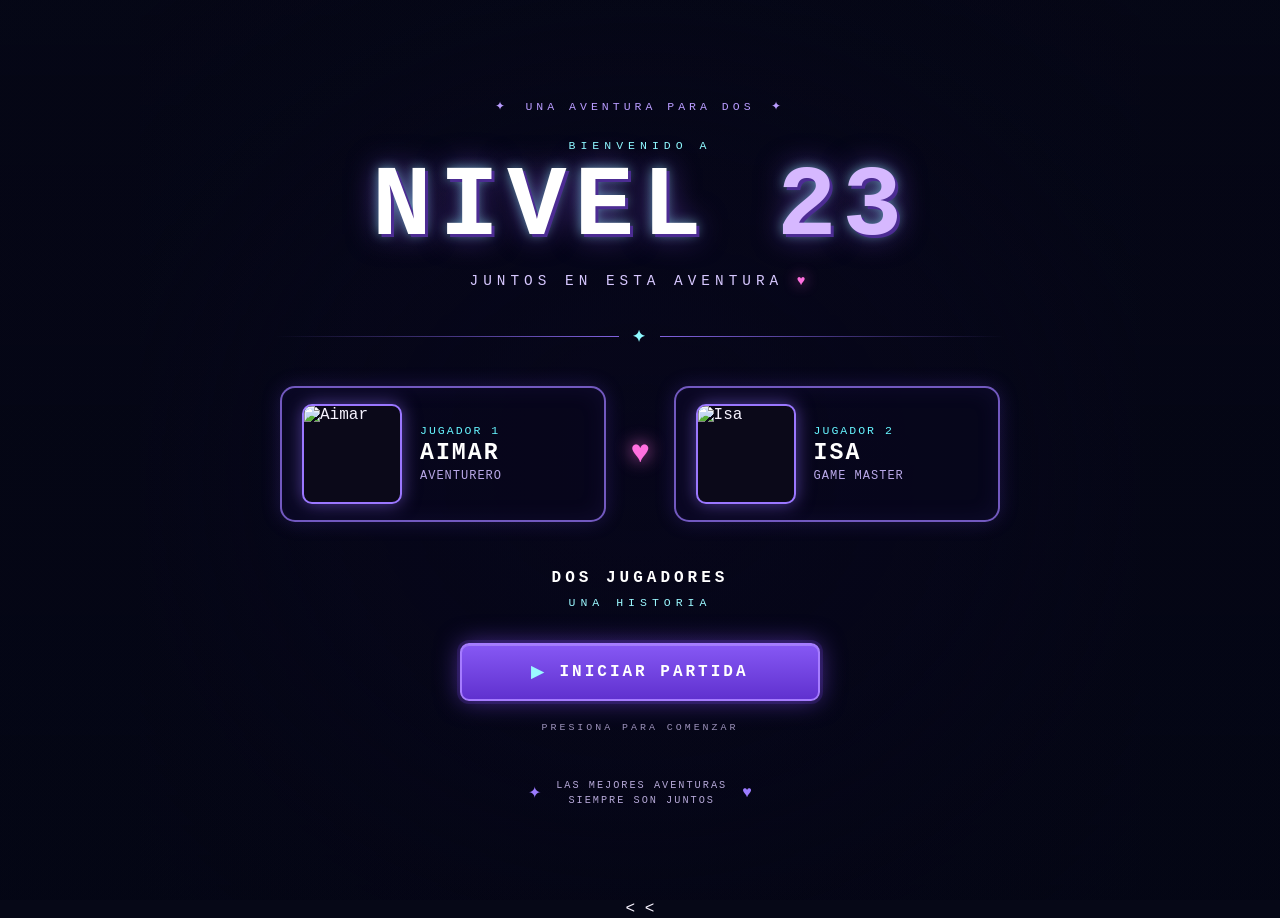
==== commit cebfb4df: "Add files via upload" ====
--- a/assets/index.html
+++ b/assets/index.html
@@ -2,6 +2,7 @@
 <html lang="es">
 
 <head>
+
     <meta charset="UTF-8">
 
     <meta
@@ -11,33 +12,50 @@
 
     <title>Nivel 23</title>
 
-    <!-- ESTILO -->
+    <!-- CSS -->
     <link rel="stylesheet" href="style.css">
 
-    <!-- ICONOS -->
+    <!-- ICONO NAVEGADOR -->
     <link
         rel="icon"
         type="image/png"
         sizes="192x192"
-        href="assets/iconos/icon-192.png"
-    >
-
-    <link
-        rel="icon"
-        type="image/png"
-        sizes="512x512"
-        href="assets/iconos/icon-512.png"
+        href="/Nivel-23/assets/iconos/icon-192.png"
     >
 
     <!-- ICONO IPHONE / IPAD -->
     <link
         rel="apple-touch-icon"
-        sizes="192x192"
-        href="assets/iconos/icon-192.png"
+        sizes="180x180"
+        href="/Nivel-23/assets/iconos/icon-180.png"
     >
 
-    <!-- APP MÓVIL -->
-    <meta name="apple-mobile-web-app-capable" content="yes">
+    <!-- MANIFEST DE LA APP -->
+    <link
+        rel="manifest"
+        href="/Nivel-23/manifest.json"
+    >
+
+    <!-- CONFIGURACIÓN APP -->
+    <meta
+        name="apple-mobile-web-app-capable"
+        content="yes"
+    >
+
+    <meta
+        name="mobile-web-app-capable"
+        content="yes"
+    >
+
+    <meta
+        name="apple-mobile-web-app-title"
+        content="Nivel 23"
+    >
+
+    <meta
+        name="application-name"
+        content="Nivel 23"
+    >
 
     <meta
         name="apple-mobile-web-app-status-bar-style"
@@ -45,11 +63,6 @@
     >
 
     <meta
-        name="apple-mobile-web-app-title"
-        content="Nivel 23"
-    >
-
-    <meta
         name="theme-color"
         content="#08051a"
     >
@@ -293,36 +306,16 @@
              CABECERA
         ========================================== -->
 
-        <header class="dashboard-header">
-
-            <div class="dashboard-logo" onclick="secretoTitulo()">
-
-                <span class="dashboard-logo-mini">
-                    NIVEL
-                </span>
-
-                <strong>
-                    23
-                </strong>
-
-            </div>
-
-
-            <div class="dashboard-titulo">
-
-                <h1>
-                    JUNTOS EN ESTA AVENTURA
-                    <span>♥</span>
-                </h1>
-
-                <p id="texto-nivel">
-                    NIVEL 23 EN PROGRESO
-                </p>
-
-            </div>
-
-
-        </header>
+ <header class="dashboard-header dashboard-header-imagen">
+
+    <img
+        src="assets/cabecera/cabecera-nivel23.png"
+        alt="Nivel 23 - Nuestra Aventura"
+        class="cabecera-rpg-imagen"
+        onclick="secretoTitulo()"
+    >
+
+</header>
 
 
         <!-- =========================================
@@ -3020,15 +3013,16 @@
 
         <div class="libro-rpg-pie">
 
-        <button
-    class="boton-volver boton-rpg-secundario"
+      <button
+    class="boton-volver boton-rpg-secundario boton-con-icono"
     onclick="volverJuego()"
 >
     <img
         src="assets/iconos/volver.png"
-        class="icono-volver-rpg"
+        class="icono-boton-rpg"
         alt=""
     >
+
     <span>VOLVER</span>
 </button>
                 ✦ MISIONES OPCIONALES ✦
@@ -3463,15 +3457,16 @@
 
         <div class="libro-rpg-pie">
 
-         <button
-    class="boton-volver boton-rpg-secundario"
+      <button
+    class="boton-volver boton-rpg-secundario boton-con-icono"
     onclick="volverJuego()"
 >
     <img
         src="assets/iconos/volver.png"
-        class="icono-volver-rpg"
+        class="icono-boton-rpg"
         alt=""
     >
+
     <span>VOLVER</span>
 </button>
                 ✦ GASTA CON SABIDURÍA ✦
--- a/assets/style.css
+++ b/assets/style.css
@@ -0,0 +1,12888 @@
+/* ==================================================
+   GENERAL
+================================================== */
+
+* {
+    box-sizing: border-box;
+}
+
+html {
+    scroll-behavior: smooth;
+}
+
+body {
+    margin: 0;
+    min-height: 100vh;
+
+    background:
+        radial-gradient(
+            circle at top,
+            #25254a 0%,
+            #151527 35%,
+            #0d0d18 75%
+        );
+
+    color: #f5f5ff;
+
+    font-family:
+        "Courier New",
+        Courier,
+        monospace;
+
+    text-align: center;
+}
+
+
+/* ==================================================
+   PANTALLAS
+================================================== */
+
+.pantalla {
+    display: none !important;
+    min-height: 100vh;
+    padding: 40px 20px;
+}
+
+.pantalla.pantalla-activa {
+    display: block !important;
+    animation: aparecerPantalla 0.45s ease;
+}
+
+@keyframes aparecerPantalla {
+
+    from {
+        opacity: 0;
+        transform: translateY(10px);
+    }
+
+    to {
+        opacity: 1;
+        transform: translateY(0);
+    }
+}
+
+
+/* ==================================================
+   CONTENEDOR
+================================================== */
+
+.contenedor {
+    width: 100%;
+    max-width: 700px;
+
+    margin: 0 auto;
+    padding: 32px;
+
+    background: rgba(20, 20, 40, 0.92);
+
+    border: 1px solid rgba(170, 140, 255, 0.25);
+    border-radius: 24px;
+
+    box-shadow:
+        0 20px 60px rgba(0, 0, 0, 0.45),
+        0 0 40px rgba(140, 100, 255, 0.08);
+
+    backdrop-filter: blur(10px);
+}
+
+
+/* ==================================================
+   TEXTO
+================================================== */
+
+h1 {
+    margin-top: 0;
+
+    color: #ffffff;
+
+    font-size: 2.3rem;
+
+    letter-spacing: 3px;
+
+    text-shadow:
+        0 0 15px rgba(180, 140, 255, 0.5);
+}
+
+h2 {
+    color: #ddd5ff;
+    line-height: 1.5;
+}
+
+h3 {
+    color: #c7baff;
+}
+
+p {
+    line-height: 1.7;
+}
+
+.subtitulo {
+    color: #aaa0cc;
+    letter-spacing: 2px;
+}
+
+.separador {
+    margin: 25px 0;
+    color: #8d75ff;
+    letter-spacing: 10px;
+}
+
+
+/* ==================================================
+   MENSAJES
+================================================== */
+
+.mensaje-sistema {
+    padding: 12px 16px;
+    margin: 20px auto;
+
+    border: 1px solid rgba(126, 249, 255, 0.35);
+    border-radius: 10px;
+
+    background: rgba(65, 215, 255, 0.07);
+
+    color: #8ffaff;
+
+    font-weight: bold;
+    letter-spacing: 1px;
+}
+
+
+/* ==================================================
+   BOTONES
+================================================== */
+
+button {
+    display: block;
+
+    width: 100%;
+
+    margin: 12px auto;
+    padding: 15px 18px;
+
+    border: 1px solid rgba(170, 145, 255, 0.45);
+    border-radius: 12px;
+
+    background:
+        linear-gradient(
+            135deg,
+            #6f52d9,
+            #8a64ee
+        );
+
+    color: white;
+
+    font-family: inherit;
+    font-size: 0.95rem;
+    font-weight: bold;
+
+    letter-spacing: 1px;
+
+    cursor: pointer;
+
+    transition:
+        transform 0.2s ease,
+        box-shadow 0.2s ease,
+        border 0.2s ease;
+}
+
+button:hover {
+    transform: translateY(-2px);
+
+    box-shadow:
+        0 8px 25px rgba(128, 91, 255, 0.35);
+}
+
+button:active {
+    transform: scale(0.97);
+}
+
+button:disabled {
+    opacity: 0.45;
+    cursor: not-allowed;
+    transform: none;
+}
+
+.boton-volver,
+.boton-secundario {
+    margin-top: 25px;
+
+    background: rgba(255, 255, 255, 0.06);
+
+    color: #bbb5d5;
+
+    border: 1px solid rgba(255, 255, 255, 0.15);
+}
+
+
+/* ==================================================
+   JUGADOR
+================================================== */
+
+.tarjeta-jugador {
+    margin: 30px 0;
+    padding: 25px;
+
+    border-radius: 18px;
+
+    background:
+        linear-gradient(
+            145deg,
+            rgba(119, 82, 210, 0.15),
+            rgba(50, 35, 90, 0.35)
+        );
+
+    border: 1px solid rgba(161, 129, 255, 0.3);
+
+    box-shadow:
+        inset 0 0 25px rgba(130, 100, 255, 0.05);
+}
+
+.estadisticas {
+    display: flex;
+
+    justify-content: space-around;
+
+    gap: 10px;
+
+    margin-top: 20px;
+
+    font-size: 1.2rem;
+}
+
+
+/* ==================================================
+   XP
+================================================== */
+
+.barra-xp-fondo {
+    width: 100%;
+    height: 14px;
+
+    margin: 15px 0;
+
+    overflow: hidden;
+
+    border-radius: 20px;
+
+    background: #080810;
+
+    border: 1px solid rgba(255, 255, 255, 0.12);
+}
+
+.barra-xp {
+    width: 0;
+    height: 100%;
+
+    border-radius: 20px;
+
+    background:
+        linear-gradient(
+            90deg,
+            #8c65ff,
+            #59d9ff
+        );
+
+    box-shadow:
+        0 0 15px rgba(99, 210, 255, 0.5);
+
+    transition: width 0.6s ease;
+}
+
+
+/* ==================================================
+   MENÚ
+================================================== */
+
+.menu-principal {
+    display: grid;
+
+    grid-template-columns:
+        repeat(2, 1fr);
+
+    gap: 12px;
+
+    margin: 25px 0;
+}
+
+.menu-principal button {
+    min-height: 80px;
+    margin: 0;
+}
+
+/* ==================================================
+   MAPA INTERACTIVO
+================================================== */
+
+#pantalla-mapa {
+    padding: 12px 8px;
+    min-height: 100vh;
+}
+
+
+.contenedor-mapa {
+    width: 100%;
+    max-width: 600px;
+
+    margin: 0 auto;
+}
+
+
+/* CABECERA */
+
+.cabecera-mapa {
+    display: grid;
+
+    grid-template-columns:
+        45px 1fr 45px;
+
+    align-items: center;
+
+    margin-bottom: 12px;
+}
+
+
+.cabecera-mapa h1 {
+    margin: 0;
+
+    font-size: 1.7rem;
+}
+
+
+.cabecera-mapa .subtitulo {
+    margin: 4px 0 0;
+}
+
+
+.boton-atras-mapa {
+    width: 42px;
+    height: 42px;
+
+    padding: 0;
+    margin: 0;
+
+    border-radius: 50%;
+
+    background:
+        rgba(255,255,255,0.07);
+}
+
+
+.espacio-mapa {
+    width: 42px;
+}
+
+
+/* MAPA */
+
+.marco-mapa {
+    position: relative;
+
+    width: 100%;
+
+    overflow: hidden;
+
+    border-radius: 18px;
+
+    background: #080810;
+
+    border:
+        1px solid
+        rgba(210, 177, 103, 0.55);
+
+    box-shadow:
+        0 18px 45px
+        rgba(0, 0, 0, 0.55);
+}
+
+
+.imagen-mapa {
+    display: block;
+
+    width: 100%;
+    height: auto;
+
+    transition:
+        opacity 0.5s ease,
+        transform 0.7s ease,
+        filter 0.7s ease;
+}
+
+
+.imagen-mapa.cambiando {
+    opacity: 0.25;
+
+    transform: scale(1.03);
+
+    filter: blur(4px);
+}
+
+
+/* ============================
+   PUNTOS PULSABLES
+============================ */
+
+.punto-mapa {
+    position: absolute;
+
+    z-index: 5;
+
+    width: 17%;
+    aspect-ratio: 1;
+
+    padding: 0;
+    margin: 0;
+
+    transform:
+        translate(-50%, -50%);
+
+    border: 0;
+
+    border-radius: 50%;
+
+    background: transparent;
+
+    box-shadow: none;
+
+    -webkit-tap-highlight-color:
+        transparent;
+
+    cursor: pointer;
+}
+
+
+.punto-mapa:hover {
+    box-shadow: 0 0 0 4px rgba(243, 212, 119, 0.75), 0 0 24px rgba(243, 212, 119, 0.65);
+
+    transform:
+        translate(-50%, -50%)
+        scale(1.08);
+}
+
+
+.punto-mapa:active {
+    transform:
+        translate(-50%, -50%)
+        scale(0.9);
+}
+
+
+.punto-mapa:focus-visible {
+    outline: 3px solid #f3d477;
+    outline-offset: 3px;
+    box-shadow: 0 0 0 8px rgba(243, 212, 119, 0.2);
+}
+
+
+/*
+IMPORTANTE:
+
+Estas posiciones las ajustaremos
+con tus imágenes reales.
+
+Al estar en %, se adaptan al móvil.
+*/
+
+
+.punto-casa {
+    left: 29%;
+    top: 79%;
+}
+
+
+.punto-desayuno {
+    left: 69%;
+    top: 69%;
+}
+
+
+.punto-oxo {
+    left: 34%;
+    top: 49%;
+}
+
+
+.punto-genko {
+    left: 72%;
+    top: 33%;
+}
+
+
+.punto-lava {
+    left: 27%;
+    top: 24%;
+}
+
+
+.punto-cena {
+    left: 72%;
+    top: 52%;
+}
+
+
+.punto-castillo {
+    left: 76%;
+    top: 20%;
+}
+
+
+/* NIEBLA */
+
+.niebla-mapa {
+    position: absolute;
+
+    inset: 0;
+
+    z-index: 10;
+
+    pointer-events: none;
+
+    opacity: 0;
+
+    background:
+        radial-gradient(
+            circle at 30% 30%,
+            rgba(235,235,240,0.7),
+            transparent 40%
+        ),
+
+        radial-gradient(
+            circle at 75% 60%,
+            rgba(220,225,235,0.65),
+            transparent 40%
+        );
+
+    filter: blur(18px);
+
+    transition:
+        opacity 0.5s ease;
+}
+
+
+.niebla-mapa.activa {
+    opacity: 1;
+}
+
+
+/* INFORMACIÓN */
+
+.info-mapa {
+    display: flex;
+
+    align-items: center;
+
+    justify-content: center;
+
+    gap: 14px;
+
+    width: 94%;
+
+    margin:
+        -1px auto
+        18px;
+
+    padding: 13px;
+
+    border-radius:
+        0 0 16px 16px;
+
+    background:
+        rgba(10,10,18,0.96);
+
+    border:
+        1px solid
+        rgba(210,177,103,0.45);
+
+    border-top: 0;
+}
+
+
+#numero-mapa {
+    font-family:
+        Georgia,
+        serif;
+
+    font-size: 2rem;
+
+    color: #dbb96e;
+}
+
+
+.info-mapa strong {
+    font-family:
+        Georgia,
+        serif;
+
+    letter-spacing: 1px;
+}
+
+
+.info-mapa p {
+    margin: 3px 0 0;
+
+    font-size: 0.75rem;
+
+    color: #aaa5b5;
+}
+
+
+/* AVISO */
+
+.aviso-mapa {
+    margin-bottom: 12px;
+
+    padding: 12px;
+
+    border-radius: 12px;
+
+    border:
+        1px solid
+        rgba(219,185,110,0.5);
+
+    background:
+        rgba(219,185,110,0.1);
+
+    font-weight: bold;
+
+    letter-spacing: 1px;
+}
+
+
+.aviso-mapa small {
+    display: block;
+
+    margin-top: 4px;
+
+    font-weight: normal;
+
+    opacity: 0.7;
+}
+
+
+/* MÓVIL */
+
+@media (max-width: 600px) {
+
+    #pantalla-mapa {
+        padding:
+            8px 5px
+            20px;
+    }
+
+
+    .contenedor-mapa {
+        max-width: none;
+    }
+
+
+    .marco-mapa {
+        border-radius: 12px;
+    }
+
+
+    .punto-mapa {
+        width: 20%;
+    }
+
+
+    .cabecera-mapa h1 {
+        font-size: 1.35rem;
+    }
+
+}
+
+/* ==================================================
+   STARTER PACK
+================================================== */
+
+.estado-starter {
+    display: flex;
+
+    align-items: center;
+    justify-content: space-between;
+
+    margin: 25px 0;
+
+    padding: 14px 18px;
+
+    border-radius: 12px;
+
+    background: rgba(255, 255, 255, 0.04);
+
+    border: 1px solid rgba(157, 128, 255, 0.25);
+
+    color: #c7baff;
+
+    letter-spacing: 1px;
+}
+
+.estado-starter strong {
+    color: white;
+    font-size: 1.15rem;
+}
+
+.objetos-starter {
+    display: grid;
+
+    grid-template-columns:
+        repeat(4, 1fr);
+
+    gap: 12px;
+
+    margin: 25px 0;
+}
+
+.objeto-starter {
+    aspect-ratio: 1;
+
+    display: flex;
+
+    flex-direction: column;
+
+    align-items: center;
+    justify-content: center;
+
+    gap: 8px;
+
+    margin: 0;
+    padding: 10px;
+
+    background:
+        linear-gradient(
+            145deg,
+            rgba(255, 255, 255, 0.06),
+            rgba(255, 255, 255, 0.02)
+        );
+
+    border: 1px solid rgba(255, 255, 255, 0.12);
+}
+
+.objeto-starter.seleccionado {
+    background: rgba(89, 218, 255, 0.12);
+
+    border: 2px solid #82edff;
+
+    box-shadow:
+        0 0 22px rgba(89, 218, 255, 0.22);
+
+    transform: translateY(-3px);
+}
+
+.emoji-objeto {
+    font-size: 2rem;
+}
+
+.objeto-starter small {
+    font-family: inherit;
+
+    font-size: 0.62rem;
+
+    color: #b9b3ca;
+}
+
+.texto-ayuda-starter {
+    color: #817b99;
+    font-size: 0.8rem;
+}
+
+
+/* ==================================================
+   ANÁLISIS STARTER
+================================================== */
+
+.objetos-equipados {
+    display: flex;
+
+    justify-content: center;
+
+    gap: 12px;
+
+    margin: 30px 0;
+}
+
+.objeto-equipado {
+    width: 100px;
+
+    padding: 15px 8px;
+
+    border-radius: 13px;
+
+    background: rgba(76, 255, 174, 0.06);
+
+    border: 1px solid rgba(76, 255, 174, 0.25);
+}
+
+.objeto-equipado span {
+    display: block;
+    margin-bottom: 7px;
+    font-size: 2rem;
+}
+
+.objeto-equipado small {
+    color: #78ffba;
+    font-size: 0.65rem;
+}
+
+.barra-analisis {
+    width: 100%;
+    height: 8px;
+
+    margin: 25px 0;
+
+    overflow: hidden;
+
+    border-radius: 20px;
+
+    background: #080810;
+}
+
+.barra-analisis-interior {
+    width: 100%;
+    height: 100%;
+
+    background:
+        linear-gradient(
+            90deg,
+            #8c65ff,
+            #59d9ff
+        );
+
+    transform-origin: left;
+
+    animation:
+        analizarStarter 6.5s ease forwards;
+}
+
+@keyframes analizarStarter {
+
+    0% {
+        transform: scaleX(0);
+    }
+
+    20% {
+        transform: scaleX(0.25);
+    }
+
+    45% {
+        transform: scaleX(0.45);
+    }
+
+    70% {
+        transform: scaleX(0.72);
+    }
+
+    100% {
+        transform: scaleX(1);
+    }
+}
+
+.resultado-starter {
+    min-height: 150px;
+
+    display: flex;
+
+    flex-direction: column;
+
+    align-items: center;
+    justify-content: center;
+
+    margin-top: 20px;
+
+    padding: 20px;
+
+    border-radius: 15px;
+
+    background: rgba(255, 255, 255, 0.025);
+
+    border: 1px solid rgba(255, 255, 255, 0.08);
+}
+
+.texto-alerta {
+    color: #ff8e77;
+    font-weight: bold;
+}
+
+.texto-correcto {
+    color: #74ffc1;
+    font-weight: bold;
+}
+
+
+/* ==================================================
+   DESAYUNO / MISIONES
+================================================== */
+
+.icono-mision-grande {
+    margin: 20px auto;
+
+    font-size: 4rem;
+
+    filter:
+        drop-shadow(
+            0 0 15px rgba(255, 200, 90, 0.3)
+        );
+}
+
+.objetivo-mision {
+    margin: 25px 0;
+
+    padding: 18px;
+
+    border-radius: 14px;
+
+    background: rgba(123, 91, 216, 0.08);
+
+    border: 1px solid rgba(157, 127, 255, 0.2);
+}
+
+.objetivo-mision span {
+    display: block;
+
+    margin-bottom: 8px;
+
+    color: #9f8bff;
+
+    font-size: 0.75rem;
+
+    font-weight: bold;
+
+    letter-spacing: 2px;
+}
+
+.destino-mision {
+    color: #aaa4be;
+}
+
+.estado-energia {
+    display: flex;
+
+    align-items: center;
+    justify-content: space-between;
+
+    max-width: 350px;
+
+    margin: 25px auto;
+
+    padding: 16px 20px;
+
+    border-radius: 13px;
+
+    background: rgba(255, 178, 73, 0.07);
+
+    border: 1px solid rgba(255, 187, 79, 0.25);
+}
+
+.estado-energia strong {
+    color: #ffca70;
+}
+
+.energia-completa {
+    background: rgba(65, 255, 166, 0.07);
+
+    border-color: rgba(65, 255, 166, 0.3);
+}
+
+.energia-completa strong {
+    color: #70ffb6;
+}
+
+
+/* ==================================================
+   RESPUESTAS / INPUT
+================================================== */
+
+.respuestas {
+    display: grid;
+    gap: 10px;
+    margin: 25px 0;
+}
+
+.respuestas button {
+    background: rgba(116, 83, 195, 0.25);
+    text-align: left;
+}
+
+input {
+    width: 100%;
+
+    padding: 15px;
+    margin: 20px 0;
+
+    border-radius: 12px;
+
+    border: 1px solid rgba(156, 127, 255, 0.4);
+
+    outline: none;
+
+    background: #10101c;
+
+    color: white;
+
+    font-family: inherit;
+
+    text-align: center;
+
+    font-size: 1rem;
+}
+
+
+/* ==================================================
+   TARJETAS
+================================================== */
+
+.recompensa,
+.reto,
+.producto,
+.logro,
+.archivo,
+.panel-progreso,
+.panel-final,
+.archivo-secreto {
+    margin: 18px 0;
+    padding: 20px;
+
+    border-radius: 16px;
+
+    background: rgba(255, 255, 255, 0.035);
+
+    border: 1px solid rgba(255, 255, 255, 0.1);
+}
+
+.reto-completado,
+.logro-desbloqueado {
+    border-color: rgba(87, 255, 175, 0.35);
+
+    background: rgba(57, 255, 159, 0.06);
+}
+
+.logro-bloqueado,
+.archivo-bloqueado {
+    opacity: 0.55;
+}
+
+.producto-secreto {
+    border-color: rgba(255, 210, 86, 0.35);
+}
+
+.producto-legendario {
+    border-color: rgba(189, 114, 255, 0.5);
+}
+
+.progreso-total {
+    border-color: rgba(103, 223, 255, 0.4);
+    font-size: 1.3rem;
+}
+
+
+/* ==================================================
+   NOTIFICACIÓN
+================================================== */
+
+.notificacion {
+    position: fixed;
+
+    top: 20px;
+    left: 50%;
+
+    z-index: 9999;
+
+    display: flex;
+
+    align-items: center;
+
+    gap: 15px;
+
+    width: min(calc(100% - 30px), 430px);
+
+    padding: 16px;
+
+    border-radius: 15px;
+
+    background: rgba(15, 15, 29, 0.97);
+
+    border: 1px solid rgba(148, 118, 255, 0.5);
+
+    transform: translate(-50%, -160%);
+
+    opacity: 0;
+
+    transition: 0.35s ease;
+}
+
+.notificacion.visible {
+    transform: translate(-50%, 0);
+    opacity: 1;
+}
+
+.notificacion-icono {
+    font-size: 2rem;
+}
+
+
+/* ==================================================
+   LAVA
+================================================== */
+
+#pantalla-tablero-lava .contenedor {
+    max-width: 650px;
+
+    background:
+        radial-gradient(
+            circle at 50% 100%,
+            rgba(255, 74, 30, 0.13),
+            transparent 40%
+        ),
+        linear-gradient(
+            180deg,
+            #171421,
+            #0d0c13
+        );
+
+    border: 1px solid rgba(255, 105, 67, 0.28);
+}
+
+.estado-lava {
+    display: flex;
+
+    justify-content: center;
+
+    gap: 15px;
+
+    margin: 22px 0;
+}
+
+.estado-lava p {
+    min-width: 145px;
+
+    margin: 0;
+
+    padding: 12px 15px;
+
+    border-radius: 10px;
+
+    background: rgba(255, 255, 255, 0.045);
+
+    border: 1px solid rgba(255, 255, 255, 0.1);
+}
+
+.pistas-lava {
+    margin: 25px 0 30px;
+
+    padding: 18px;
+
+    border-radius: 14px;
+
+    background: rgba(68, 201, 255, 0.045);
+
+    border: 1px solid rgba(89, 222, 255, 0.18);
+}
+
+.pistas-lava > div {
+    display: flex;
+
+    justify-content: center;
+
+    gap: 8px;
+}
+
+.pistas-lava button {
+    width: 48px;
+    height: 42px;
+
+    margin: 0;
+    padding: 0;
+
+    background: rgba(73, 203, 255, 0.1);
+}
+
+#texto-pista-lava {
+    min-height: 55px;
+}
+
+.salida-lava,
+.inicio-lava {
+    width: fit-content;
+
+    margin: 15px auto;
+
+    padding: 8px 22px;
+
+    border-radius: 50px;
+
+    font-weight: bold;
+}
+
+.salida-lava {
+    color: #8affc3;
+
+    border: 1px solid rgba(72, 255, 166, 0.35);
+}
+
+.inicio-lava {
+    color: #91d8ff;
+
+    border: 1px solid rgba(92, 192, 255, 0.3);
+}
+
+.tablero-lava-definitivo {
+    display: grid;
+
+    grid-template-columns:
+        repeat(5, 70px);
+
+    justify-content: center;
+
+    gap: 11px;
+
+    margin: 28px auto 20px;
+
+    padding: 22px;
+
+    width: fit-content;
+
+    border-radius: 20px;
+
+    background: rgba(0, 0, 0, 0.25);
+}
+
+.plataforma-lava {
+    width: 70px;
+    height: 70px;
+
+    margin: 0;
+    padding: 0;
+
+    font-size: 2rem;
+
+    background:
+        linear-gradient(
+            145deg,
+            #282635,
+            #16151e
+        );
+
+    border: 1px solid rgba(255, 255, 255, 0.11);
+
+    transition: 0.18s ease;
+}
+
+.plataforma-lava:hover {
+    transform:
+        translateY(-4px)
+        scale(1.04);
+}
+
+.plataforma-seleccionada {
+    border: 2px solid rgba(255, 255, 255, 0.8);
+}
+
+.plataforma-actual {
+    transform:
+        translateY(-5px)
+        scale(1.08);
+
+    border: 2px solid white;
+
+    box-shadow:
+        0 0 28px rgba(117, 229, 255, 0.35);
+}
+
+.plataforma-error {
+    animation:
+        caerPlataforma 0.6s forwards;
+}
+
+@keyframes caerPlataforma {
+
+    to {
+        transform:
+            translateY(20px)
+            rotate(7deg)
+            scale(0.65);
+
+        opacity: 0;
+    }
+}
+
+.mensaje-lava {
+    min-height: 80px;
+
+    margin: 30px 0 20px;
+
+    padding: 18px;
+
+    border-radius: 14px;
+
+    background: rgba(255, 87, 46, 0.045);
+
+    border: 1px solid rgba(255, 100, 60, 0.16);
+
+    color: #ffb69f;
+}
+
+.boton-final {
+    margin-top: 30px;
+
+    background:
+        linear-gradient(
+            135deg,
+            #9b69ff,
+            #55d9ff
+        );
+}
+
+
+/* ==================================================
+   MÓVIL
+================================================== */
+
+@media (max-width: 600px) {
+
+    .pantalla {
+        padding: 18px 10px;
+    }
+
+    .contenedor {
+        padding: 23px 15px;
+        border-radius: 18px;
+    }
+
+    h1 {
+        font-size: 1.7rem;
+    }
+
+    .menu-principal {
+        grid-template-columns: 1fr;
+    }
+
+    .objetos-starter {
+        grid-template-columns:
+            repeat(2, 1fr);
+    }
+
+    .tablero-lava-definitivo {
+        grid-template-columns:
+            repeat(5, 54px);
+
+        gap: 7px;
+
+        padding: 14px;
+    }
+
+    .plataforma-lava {
+        width: 54px;
+        height: 54px;
+
+        font-size: 1.55rem;
+    }
+
+    .estado-lava p {
+        min-width: 0;
+        flex: 1;
+    }
+}
+
+
+/* ==================================================
+   NAVEGACIÓN EN PRUEBAS
+================================================== */
+
+.navegacion-prueba {
+    display: grid;
+    grid-template-columns: repeat(2, minmax(0, 1fr));
+    gap: 10px;
+    margin-top: 28px;
+    padding-top: 18px;
+    border-top: 1px solid rgba(255, 255, 255, 0.10);
+}
+
+.navegacion-prueba .boton-volver {
+    margin: 0;
+    min-height: 54px;
+}
+
+.boton-prueba-pendiente {
+    grid-column: 1 / -1;
+    border-color: rgba(255, 205, 90, 0.55);
+    background:
+        linear-gradient(
+            135deg,
+            rgba(133, 83, 25, 0.95),
+            rgba(176, 119, 39, 0.95)
+        );
+}
+
+@media (max-width: 520px) {
+    .navegacion-prueba {
+        grid-template-columns: 1fr;
+    }
+}
+
+
+/* ==================================================
+   PERSONAJES / HUD
+================================================== */
+
+.hud-personajes {
+    position: fixed;
+    top: 12px;
+    right: 12px;
+    z-index: 80;
+    display: flex;
+    gap: 7px;
+}
+
+.mini-personaje {
+    position: relative;
+    width: 54px;
+    height: 54px;
+    min-height: 54px;
+    margin: 0;
+    padding: 3px;
+    overflow: hidden;
+    border: 2px solid rgba(174, 117, 255, 0.9);
+    border-radius: 12px;
+    background: #101020;
+    box-shadow: 0 0 18px rgba(130, 83, 255, 0.35);
+}
+
+.mini-personaje img {
+    width: 100%;
+    height: 100%;
+    display: block;
+    object-fit: cover;
+    image-rendering: pixelated;
+    border-radius: 7px;
+}
+
+.mini-personaje span {
+    position: absolute;
+    right: 2px;
+    bottom: 2px;
+    padding: 1px 4px;
+    border-radius: 5px;
+    background: rgba(8, 8, 18, 0.9);
+    color: #d7c6ff;
+    font-size: 0.55rem;
+}
+
+.rejilla-personajes {
+    display: grid;
+    grid-template-columns: repeat(2, minmax(0, 1fr));
+    gap: 18px;
+    margin: 28px 0;
+}
+
+.tarjeta-personaje {
+    margin: 0;
+    padding: 18px;
+    min-height: 310px;
+    display: flex;
+    flex-direction: column;
+    align-items: center;
+    justify-content: center;
+    gap: 9px;
+    background:
+        linear-gradient(
+            145deg,
+            rgba(119, 82, 210, 0.18),
+            rgba(25, 20, 48, 0.92)
+        );
+}
+
+.tarjeta-personaje img {
+    width: min(180px, 80%);
+    aspect-ratio: 1;
+    object-fit: cover;
+    image-rendering: pixelated;
+    border-radius: 16px;
+    border: 2px solid rgba(180, 130, 255, 0.55);
+    box-shadow: 0 0 25px rgba(140, 90, 255, 0.22);
+}
+
+.tarjeta-personaje span {
+    color: #a995ff;
+    font-size: 0.75rem;
+    letter-spacing: 2px;
+}
+
+.tarjeta-personaje strong {
+    color: #fff;
+    font-size: 1.35rem;
+    letter-spacing: 2px;
+}
+
+.tarjeta-personaje small {
+    color: #a9a2bb;
+}
+
+.modal-personaje {
+    position: fixed;
+    inset: 0;
+    z-index: 200;
+    display: flex;
+    align-items: center;
+    justify-content: center;
+    padding: 20px;
+    background: rgba(5, 5, 13, 0.82);
+    backdrop-filter: blur(7px);
+}
+
+.ficha-personaje-ampliada {
+    position: relative;
+    width: min(430px, 100%);
+    max-height: 92vh;
+    overflow-y: auto;
+    padding: 28px 24px 24px;
+    border-radius: 22px;
+    border: 1px solid rgba(180, 130, 255, 0.55);
+    background:
+        linear-gradient(
+            160deg,
+            rgba(34, 26, 64, 0.98),
+            rgba(12, 12, 25, 0.99)
+        );
+    box-shadow:
+        0 25px 80px rgba(0,0,0,0.65),
+        0 0 35px rgba(128, 81, 255, 0.2);
+}
+
+.cerrar-personaje {
+    position: absolute;
+    top: 10px;
+    right: 10px;
+    width: 42px;
+    height: 42px;
+    min-height: 0;
+    margin: 0;
+    padding: 0;
+    border-radius: 50%;
+    background: rgba(255,255,255,0.07);
+}
+
+.personaje-imagen-grande {
+    width: min(260px, 82%);
+    aspect-ratio: 1;
+    object-fit: cover;
+    image-rendering: pixelated;
+    border-radius: 18px;
+    border: 2px solid rgba(185, 135, 255, 0.65);
+    box-shadow: 0 0 30px rgba(144, 91, 255, 0.25);
+}
+
+.frase-personaje {
+    color: #c5bdd8;
+}
+
+.stats-personaje {
+    display: grid;
+    gap: 8px;
+    margin-top: 18px;
+    text-align: left;
+}
+
+.stats-personaje span {
+    display: flex;
+    justify-content: space-between;
+    gap: 14px;
+    padding: 11px 13px;
+    border-radius: 10px;
+    background: rgba(255,255,255,0.045);
+    border: 1px solid rgba(255,255,255,0.08);
+    color: #aaa2c3;
+}
+
+.stats-personaje strong {
+    color: #fff;
+    text-align: right;
+}
+
+/* Los nuevos mapas son pixel-art y deben conservar su proporción. */
+.imagen-mapa {
+    image-rendering: pixelated;
+}
+
+@media (max-width: 600px) {
+    .hud-personajes {
+        top: 7px;
+        right: 7px;
+        gap: 4px;
+    }
+
+    .mini-personaje {
+        width: 46px;
+        height: 46px;
+        min-height: 46px;
+    }
+
+    .rejilla-personajes {
+        grid-template-columns: 1fr;
+    }
+
+    .tarjeta-personaje {
+        min-height: 0;
+    }
+}
+
+
+/* ==================================================
+   NIVEL 23 · INTERFAZ RPG (PORTADA, DASHBOARD, RETOS, TIENDA)
+================================================== */
+.portada-juego,.dashboard-rpg,.pantalla-rpg{position:relative;overflow-x:hidden;background:#070713;padding:0!important}
+.portada-fondo,.dashboard-fondo,.fondo-pantalla-rpg{position:absolute;inset:0;pointer-events:none;background:radial-gradient(circle at 50% 10%,rgba(116,83,255,.22),transparent 38%),linear-gradient(180deg,#0d0d20,#06060f 75%)}
+.portada-oscuridad{position:absolute;inset:0;background:linear-gradient(180deg,rgba(4,4,12,.2),rgba(4,4,12,.82));pointer-events:none}
+.portada-marco,.dashboard-contenido,.contenedor-seccion-rpg{position:relative;z-index:1;width:min(1180px,calc(100% - 32px));margin:0 auto}
+.portada-marco{min-height:100vh;display:flex;flex-direction:column;align-items:center;justify-content:center;padding:42px 20px}
+.portada-linea-superior,.portada-separador-rpg,.pie-seccion-rpg{display:flex;align-items:center;justify-content:center;gap:16px;color:#bcaaff;letter-spacing:2px}
+.portada-logo h1{font-size:clamp(3.8rem,10vw,7rem);margin:10px 0}.portada-logo h1 strong{color:#a98cff}.portada-mini,.portada-lema,.portada-continuar{letter-spacing:3px}.portada-personajes{display:flex;gap:20px;align-items:center;justify-content:center;margin:24px 0;flex-wrap:wrap}.portada-personaje{display:flex;align-items:center;gap:12px;padding:10px 16px;border:1px solid rgba(177,151,255,.25);background:rgba(15,15,34,.75);border-radius:18px}.portada-avatar{width:64px;height:64px;border-radius:50%;overflow:hidden;border:2px solid #9f86ff}.portada-avatar img{width:100%;height:100%;object-fit:cover}.portada-info-personaje{display:grid;text-align:left}.portada-info-personaje small{color:#9f86ff}.portada-corazon{color:#ff79ad;font-size:1.8rem}.portada-mensaje{margin:10px 0 20px}.portada-mensaje p{margin:0;font-weight:bold;letter-spacing:3px}.portada-mensaje span{color:#aaa3c7}.boton-comenzar-aventura{max-width:360px}.portada-frase{margin-top:24px;color:#8d87a8}
+.dashboard-contenido{padding:24px 0 110px}.dashboard-header{display:grid;grid-template-columns:auto 1fr auto;gap:20px;align-items:center;padding:14px 18px;border:1px solid rgba(164,137,255,.25);background:rgba(10,10,25,.82);border-radius:18px}.dashboard-logo{display:flex;align-items:end;gap:6px}.dashboard-logo strong{font-size:2.4rem;color:#a98cff}.dashboard-titulo h1{font-size:clamp(1.1rem,3vw,1.8rem);margin:0}.dashboard-titulo p{margin:5px 0 0;color:#9790b8}.dashboard-header-personajes{display:flex;gap:8px}.dashboard-grid{display:grid;grid-template-columns:280px minmax(0,1fr) 280px;gap:18px;margin-top:18px}.panel-rpg{border:1px solid rgba(164,137,255,.22);background:rgba(12,12,29,.88);border-radius:20px;padding:18px;box-shadow:0 20px 50px rgba(0,0,0,.3)}.titulo-panel-rpg{font-weight:bold;letter-spacing:1.5px;color:#ddd4ff;margin-bottom:16px}.ficha-dashboard{display:flex;align-items:center;gap:12px;width:100%;padding:10px!important;margin:8px 0!important;background:rgba(255,255,255,.035)!important}.retrato-dashboard{position:relative;width:58px;height:58px;flex:0 0 58px}.retrato-dashboard img{width:100%;height:100%;object-fit:cover;border-radius:50%}.nivel-personaje{position:absolute;right:-5px;bottom:-4px;font-size:.65rem;background:#15152d;padding:3px 5px;border-radius:7px}.datos-personaje-dashboard{display:grid;text-align:left}.datos-personaje-dashboard small{color:#9f86ff}.estadisticas-dashboard{display:grid;grid-template-columns:repeat(3,1fr);gap:7px;margin:14px 0}.stat-dashboard{padding:9px 4px;border-radius:10px;background:rgba(255,255,255,.04);display:grid;gap:4px}.stat-dashboard span{font-size:.68rem}.xp-dashboard-texto{display:flex;justify-content:space-between;font-size:.8rem}.mapa-dashboard{position:relative;display:block;width:100%;padding:0!important;margin:0!important;overflow:hidden;border-radius:16px;min-height:390px;background:#090916!important}.mapa-dashboard img{width:100%;height:100%;min-height:390px;object-fit:cover;display:block}.mapa-dashboard-sombra{position:absolute;inset:0;background:linear-gradient(180deg,transparent 45%,rgba(5,5,15,.92))}.mapa-dashboard-etiqueta{position:absolute;left:20px;bottom:22px;text-align:left;display:grid;gap:4px}.mapa-dashboard-etiqueta small{color:#b7a7ff}.mapa-dashboard-abrir{position:absolute;right:18px;bottom:22px}.estado-aventura{padding:20px 8px}.icono-aventura{font-size:2.2rem}.estado-aventura h2{font-size:1.25rem}.dashboard-tip{display:flex;gap:8px;text-align:left;font-size:.8rem;color:#aaa4bf}.dashboard-nav{position:fixed;z-index:30;left:50%;bottom:18px;transform:translateX(-50%);display:flex;gap:5px;padding:7px;border:1px solid rgba(169,140,255,.28);border-radius:18px;background:rgba(8,8,22,.94);backdrop-filter:blur(14px)}.dashboard-nav button{width:auto;min-width:82px;margin:0!important;padding:9px 12px!important;display:grid;gap:2px}.reiniciar-dashboard{margin-top:18px!important;background:transparent!important;color:#777!important}.nav-movil-mas{display:none}.menu-mas-movil{position:fixed;inset:0;z-index:80}.menu-mas-fondo{position:absolute;inset:0;background:rgba(0,0,0,.72)}.menu-mas-panel{position:absolute;left:12px;right:12px;bottom:12px;padding:18px;border-radius:22px;background:#111126;border:1px solid rgba(170,140,255,.3)}.menu-mas-cabecera{display:flex;justify-content:space-between;align-items:center}.menu-mas-panel button{display:flex;align-items:center;gap:12px;text-align:left}.menu-mas-panel button div{display:grid}.cerrar-menu-mas{width:auto!important}.menu-mas-separador{height:1px;background:rgba(255,255,255,.1);margin:10px 0}
+.pantalla-rpg{min-height:100vh}.contenedor-seccion-rpg{padding:30px 0 70px}.cabecera-seccion-rpg{display:grid;grid-template-columns:60px 1fr auto;align-items:center;gap:18px;padding:18px;border:1px solid rgba(164,137,255,.25);background:rgba(12,12,29,.88);border-radius:20px}.boton-atras-rpg{width:52px!important;min-width:52px!important;margin:0!important;padding:12px!important}.titulo-seccion-rpg{text-align:left}.titulo-seccion-rpg small{color:#a997ff;letter-spacing:2px}.titulo-seccion-rpg h1{margin:5px 0;font-size:clamp(1.5rem,4vw,2.3rem)}.titulo-seccion-rpg p{margin:0;color:#aaa4bf}.saldo-cabecera-rpg{display:grid;gap:4px;padding:10px 16px;border-radius:14px;background:rgba(255,255,255,.04)}.saldo-cabecera-rpg strong{font-size:1.25rem}.separador-rpg-seccion{display:flex;align-items:center;gap:12px;margin:24px 0;color:#9e89ff}.separador-rpg-seccion span{height:1px;flex:1;background:linear-gradient(90deg,transparent,rgba(159,134,255,.4),transparent)}.encabezado-listado-rpg,.cabecera-tienda-rpg{display:flex;justify-content:space-between;align-items:end;text-align:left;margin-bottom:15px}.encabezado-listado-rpg h2,.cabecera-tienda-rpg h2{margin:4px 0}.encabezado-listado-rpg small,.cabecera-tienda-rpg small{color:#9f8aff}.etiqueta-opcional,.cabecera-tienda-rpg>span{font-size:.75rem;color:#bdb1e8}.lista-retos-rpg,.grid-tienda-rpg{display:grid;grid-template-columns:repeat(2,minmax(0,1fr));gap:14px}.lista-retos-rpg .reto,.producto-rpg{margin:0;padding:20px;border-radius:18px;background:rgba(15,15,35,.88);border:1px solid rgba(164,137,255,.22);text-align:left}.producto-rpg{display:flex;flex-direction:column;min-height:245px}.icono-producto-rpg{font-size:2.1rem}.tipo-producto-rpg{font-size:.68rem;color:#9f8aff;letter-spacing:1.5px;margin:8px 0}.producto-rpg h3{margin:5px 0}.producto-rpg p{color:#aaa4bf}.producto-rpg-inferior{margin-top:auto;display:flex;align-items:center;justify-content:space-between;gap:10px}.producto-rpg-inferior button{width:auto;margin:0;padding:9px 14px}.producto-secreto{border-color:rgba(255,206,91,.28)}.producto-legendario{border-color:rgba(190,118,255,.45);box-shadow:inset 0 0 25px rgba(150,90,255,.06)}.resultado-tienda-rpg{margin-top:16px}.pie-seccion-rpg{margin-top:28px;font-size:.78rem;color:#77718e}
+@media(max-width:900px){.dashboard-grid{grid-template-columns:1fr}.panel-jugadores{order:2}.panel-mapa-dashboard{order:1}.panel-aventura{order:3}.dashboard-nav button{min-width:68px}.lista-retos-rpg,.grid-tienda-rpg{grid-template-columns:1fr 1fr}}
+@media(max-width:600px){.portada-marco,.dashboard-contenido,.contenedor-seccion-rpg{width:min(100% - 20px,1180px)}.portada-marco{padding:24px 8px}.portada-personaje{padding:8px}.portada-avatar{width:50px;height:50px}.dashboard-contenido{padding-top:10px;padding-bottom:92px}.dashboard-header{grid-template-columns:auto 1fr}.dashboard-header-personajes{display:none}.dashboard-logo strong{font-size:1.8rem}.dashboard-titulo{text-align:left}.dashboard-titulo h1{font-size:1rem;letter-spacing:1px}.dashboard-grid{gap:10px;margin-top:10px}.panel-rpg{padding:12px}.mapa-dashboard,.mapa-dashboard img{min-height:280px}.dashboard-nav{left:8px;right:8px;bottom:8px;transform:none;justify-content:space-around}.dashboard-nav button:nth-child(n+5){display:none}.dashboard-nav button{min-width:0;flex:1;padding:7px 4px!important;font-size:.8rem}.nav-movil-mas{display:grid;position:fixed;z-index:31;right:13px;bottom:13px;width:52px!important;height:52px;min-height:52px!important;margin:0!important;padding:5px!important;border-radius:14px}.cabecera-seccion-rpg{grid-template-columns:48px 1fr;padding:12px}.saldo-cabecera-rpg{grid-column:1/-1;display:flex;justify-content:center;gap:10px}.titulo-seccion-rpg h1{font-size:1.35rem;letter-spacing:1px}.titulo-seccion-rpg p{font-size:.82rem}.lista-retos-rpg,.grid-tienda-rpg{grid-template-columns:1fr}.encabezado-listado-rpg,.cabecera-tienda-rpg{align-items:flex-start;gap:10px;flex-direction:column}.producto-rpg{min-height:0}.contenedor-seccion-rpg{padding:10px 0 80px}}
+/* ==================================================
+   FIX DEFINITIVO · MENÚ MÁS MÓVIL
+================================================== */
+
+/* En ordenador NUNCA aparece */
+.menu-mas-movil {
+    display: none !important;
+}
+
+.nav-movil-mas {
+    display: none !important;
+}
+
+
+/* =========================================
+   VERSIÓN MÓVIL
+========================================= */
+
+@media (max-width: 768px) {
+
+    /* El botón MÁS sí existe en móvil */
+    .nav-movil-mas {
+        display: flex !important;
+    }
+
+    /* El menú permanece cerrado por defecto */
+    .menu-mas-movil {
+        display: none !important;
+    }
+
+    /* Solo aparece cuando JS elimina zona-oculta */
+    .menu-mas-movil:not(.zona-oculta) {
+        display: block !important;
+        position: fixed;
+
+        inset: 0;
+
+        z-index: 9999;
+    }
+
+
+    /* Fondo oscuro detrás del menú */
+
+    .menu-mas-fondo {
+        position: absolute;
+        inset: 0;
+
+        background: rgba(3, 3, 12, 0.82);
+        backdrop-filter: blur(5px);
+    }
+
+
+    /* Panel inferior */
+
+    .menu-mas-panel {
+        position: absolute;
+
+        left: 12px;
+        right: 12px;
+        bottom: 12px;
+
+        max-height: 82vh;
+        overflow-y: auto;
+
+        padding: 20px;
+
+        background:
+            linear-gradient(
+                180deg,
+                #18152e,
+                #0d0c1c
+            );
+
+        border: 2px solid #7654d9;
+        border-radius: 22px;
+
+        box-shadow:
+            0 0 35px rgba(128, 82, 255, 0.35),
+            0 20px 60px rgba(0, 0, 0, 0.75);
+    }
+
+
+    /* Cabecera */
+
+    .menu-mas-cabecera {
+        display: flex;
+
+        align-items: center;
+        justify-content: space-between;
+
+        margin-bottom: 18px;
+    }
+
+
+    .menu-mas-cabecera div {
+        text-align: left;
+    }
+
+
+    .menu-mas-cabecera small {
+        display: block;
+
+        color: #8ffaff;
+
+        font-size: 0.7rem;
+        letter-spacing: 2px;
+    }
+
+
+    .menu-mas-cabecera strong {
+        display: block;
+
+        margin-top: 4px;
+
+        color: white;
+
+        font-size: 1.15rem;
+        letter-spacing: 1px;
+    }
+
+
+    /* X */
+
+    .cerrar-menu-mas {
+        width: 42px;
+        height: 42px;
+
+        margin: 0;
+        padding: 0;
+
+        border-radius: 50%;
+
+        display: flex;
+        align-items: center;
+        justify-content: center;
+    }
+
+
+    /* Opciones */
+
+    .menu-mas-panel > button:not(.cerrar-menu-mas) {
+        display: grid;
+
+        grid-template-columns:
+            38px 1fr 20px;
+
+        align-items: center;
+
+        width: 100%;
+
+        margin: 9px 0;
+        padding: 14px;
+
+        text-align: left;
+
+        background:
+            rgba(116, 81, 215, 0.12);
+
+        border:
+            1px solid
+            rgba(151, 116, 255, 0.35);
+    }
+
+
+    .menu-mas-panel > button > span {
+        font-size: 1.35rem;
+    }
+
+
+    .menu-mas-panel > button div {
+        display: flex;
+        flex-direction: column;
+
+        gap: 3px;
+    }
+
+
+    .menu-mas-panel > button strong {
+        color: white;
+    }
+
+
+    .menu-mas-panel > button small {
+        color: #aaa3c7;
+
+        font-size: 0.68rem;
+    }
+
+
+    .menu-mas-panel > button b {
+        color: #a986ff;
+
+        font-size: 1.4rem;
+    }
+
+
+    .menu-mas-separador {
+        height: 1px;
+
+        margin: 15px 0;
+
+        background:
+            rgba(255,255,255,0.1);
+    }
+
+
+    .menu-mas-reiniciar {
+        border-color:
+            rgba(255, 104, 154, 0.35) !important;
+    }
+
+}/* ==================================================
+   OCULTAR HUD DUPLICADO DE PERSONAJES EN WEB
+================================================== */
+
+#pantalla-juego .hud-personajes,
+#pantalla-juego .hud-personajes-flotante,
+#pantalla-juego .personajes-flotantes,
+#pantalla-juego .mini-personajes,
+#pantalla-juego .hud-jugadores {
+    display: none !important;
+}
+
+
+/* ==========================================================
+   PORTADA RPG DEFINITIVA · NIVEL 23
+   Fondo esperado: assets/portada-nivel23.png
+========================================================== */
+
+#pantalla-inicio.portada-juego {
+    position: relative;
+    min-height: 100vh;
+    width: 100%;
+    padding: 24px;
+    overflow: hidden;
+    isolation: isolate;
+    display: none !important;
+    align-items: center;
+    justify-content: center;
+}
+
+#pantalla-inicio.portada-juego.pantalla-activa {
+    display: flex !important;
+}
+
+#pantalla-inicio .portada-fondo {
+    position: fixed;
+    inset: 0;
+
+    width: 100vw;
+    height: 100vh;
+    height: 100dvh;
+
+    z-index: -3;
+
+    background-image: url("assets/fondos/portada-nivel23.png");
+    background-size: cover;
+    background-position: center center;
+    background-repeat: no-repeat;
+
+    transform: none;
+}
+
+#pantalla-inicio .portada-oscuridad {
+    position: absolute;
+    inset: 0;
+    z-index: -2;
+    background:
+        radial-gradient(circle at 50% 38%, rgba(35, 22, 88, 0.08) 0%, rgba(6, 5, 22, 0.34) 48%, rgba(3, 3, 13, 0.78) 100%),
+        linear-gradient(180deg, rgba(5, 4, 18, 0.22), rgba(7, 5, 25, 0.52));
+    backdrop-filter: blur(0.4px);
+}
+
+#pantalla-inicio .portada-marco {
+    position: relative;
+    width: min(760px, 94vw);
+    margin: auto;
+    padding: 30px 42px 28px;
+    border: 2px solid rgba(154, 111, 255, 0.82);
+    border-radius: 20px;
+    background:
+        linear-gradient(180deg, rgba(8, 8, 30, 0.82), rgba(10, 8, 28, 0.92));
+    box-shadow:
+        0 0 0 4px rgba(71, 43, 150, 0.22),
+        0 0 35px rgba(126, 79, 255, 0.34),
+        0 28px 80px rgba(0, 0, 0, 0.65),
+        inset 0 0 45px rgba(98, 62, 200, 0.09);
+    backdrop-filter: blur(8px);
+}
+
+#pantalla-inicio .portada-marco::before,
+#pantalla-inicio .portada-marco::after {
+    content: "✦";
+    position: absolute;
+    top: 12px;
+    color: #8ffaff;
+    text-shadow: 0 0 12px rgba(143, 250, 255, 0.85);
+}
+#pantalla-inicio .portada-marco::before { left: 16px; }
+#pantalla-inicio .portada-marco::after { right: 16px; }
+
+#pantalla-inicio .portada-linea-superior {
+    display: flex;
+    align-items: center;
+    justify-content: center;
+    gap: 16px;
+    color: #b99cff;
+    letter-spacing: 4px;
+    font-size: .72rem;
+}
+#pantalla-inicio .portada-linea-superior p { margin: 0; }
+
+#pantalla-inicio .portada-logo {
+    margin: 20px 0 14px;
+}
+
+#pantalla-inicio .portada-mini {
+    margin: 0 0 5px;
+    color: #8ffaff;
+    font-size: .72rem;
+    letter-spacing: 5px;
+}
+
+#pantalla-inicio .portada-logo h1 {
+    margin: 0;
+    font-size: clamp(3.3rem, 8vw, 6.2rem);
+    line-height: .95;
+    letter-spacing: 8px;
+    color: #fff;
+    text-shadow:
+        3px 3px 0 #4c2c93,
+        0 0 12px rgba(143, 250, 255, .55),
+        0 0 30px rgba(150, 91, 255, .55);
+    cursor: pointer;
+}
+
+#pantalla-inicio .portada-logo h1 strong {
+    color: #d6b8ff;
+}
+
+#pantalla-inicio .portada-lema {
+    margin: 14px 0 0;
+    color: #d7c8ff;
+    letter-spacing: 5px;
+    font-size: .9rem;
+}
+
+#pantalla-inicio .portada-lema span,
+#pantalla-inicio .portada-corazon {
+    color: #ff70df;
+    text-shadow: 0 0 14px rgba(255, 112, 223, .9);
+}
+
+#pantalla-inicio .portada-separador-rpg {
+    display: grid;
+    grid-template-columns: 1fr auto 1fr;
+    align-items: center;
+    gap: 13px;
+    width: 82%;
+    margin: 19px auto;
+    color: #8ffaff;
+}
+#pantalla-inicio .portada-separador-rpg span {
+    height: 1px;
+    background: linear-gradient(90deg, transparent, #8062df);
+}
+#pantalla-inicio .portada-separador-rpg span:last-child {
+    background: linear-gradient(90deg, #8062df, transparent);
+}
+
+#pantalla-inicio .portada-personajes {
+    display: grid;
+    grid-template-columns: 1fr auto 1fr;
+    align-items: center;
+    gap: 16px;
+    margin: 8px auto 18px;
+}
+
+#pantalla-inicio .portada-personaje {
+    min-width: 0;
+    display: flex;
+    align-items: center;
+    gap: 13px;
+    padding: 11px 14px;
+    border: 1px solid rgba(156, 123, 255, .55);
+    border-radius: 12px;
+    background: rgba(19, 16, 48, .72);
+    box-shadow: inset 0 0 20px rgba(126, 84, 255, .08);
+    text-align: left;
+}
+
+#pantalla-inicio .portada-avatar {
+    width: 68px;
+    height: 68px;
+    flex: 0 0 68px;
+    overflow: hidden;
+    border: 2px solid #8f6dff;
+    border-radius: 8px;
+    background: #0b0919;
+    box-shadow: 0 0 15px rgba(143, 109, 255, .35);
+}
+
+#pantalla-inicio .portada-avatar img {
+    width: 100%;
+    height: 100%;
+    object-fit: cover;
+    image-rendering: pixelated;
+}
+
+#pantalla-inicio .portada-info-personaje {
+    display: flex;
+    min-width: 0;
+    flex-direction: column;
+    gap: 3px;
+}
+#pantalla-inicio .portada-info-personaje small {
+    color: #9bf8ff;
+    letter-spacing: 2px;
+    font-size: .62rem;
+}
+#pantalla-inicio .portada-info-personaje strong {
+    color: #fff;
+    font-size: 1.15rem;
+    letter-spacing: 2px;
+}
+#pantalla-inicio .portada-info-personaje span {
+    color: #b9a8e8;
+    font-size: .66rem;
+    letter-spacing: 1px;
+}
+
+#pantalla-inicio .portada-corazon {
+    font-size: 1.6rem;
+    animation: portadaLatido 1.7s ease-in-out infinite;
+}
+@keyframes portadaLatido {
+    50% { transform: scale(1.18); }
+}
+
+#pantalla-inicio .portada-mensaje {
+    margin: 13px 0 17px;
+}
+#pantalla-inicio .portada-mensaje p {
+    margin: 0;
+    color: #fff;
+    letter-spacing: 4px;
+    font-weight: bold;
+}
+#pantalla-inicio .portada-mensaje span {
+    display: block;
+    margin-top: 4px;
+    color: #9bf8ff;
+    font-size: .72rem;
+    letter-spacing: 5px;
+}
+
+#pantalla-inicio .boton-comenzar-aventura {
+    width: min(460px, 100%);
+    margin: 17px auto 9px;
+    padding: 17px 24px;
+    display: flex;
+    align-items: center;
+    justify-content: center;
+    gap: 13px;
+    border: 2px solid #a67cff;
+    border-radius: 9px;
+    background: linear-gradient(180deg, #8658f4, #6031cf);
+    color: #fff;
+    box-shadow:
+        0 0 0 3px rgba(115, 67, 229, .18),
+        0 0 24px rgba(135, 81, 255, .5),
+        inset 0 1px rgba(255,255,255,.22);
+    letter-spacing: 3px;
+    font-size: 1rem;
+}
+#pantalla-inicio .boton-comenzar-aventura:hover {
+    transform: translateY(-2px) scale(1.015);
+    box-shadow:
+        0 0 0 3px rgba(115, 67, 229, .2),
+        0 0 36px rgba(143, 91, 255, .72);
+}
+#pantalla-inicio .boton-icono { color: #9bf8ff; }
+
+#pantalla-inicio .portada-continuar {
+    margin: 10px 0 17px;
+    color: #9d92bb;
+    font-size: .62rem;
+    letter-spacing: 3px;
+}
+
+#pantalla-inicio .portada-frase {
+    display: flex;
+    align-items: center;
+    justify-content: center;
+    gap: 15px;
+    color: #9c7cff;
+}
+#pantalla-inicio .portada-frase p {
+    margin: 0;
+    color: #b6a9d8;
+    font-size: .64rem;
+    line-height: 1.55;
+    letter-spacing: 2px;
+}
+
+@media (max-width: 700px) {
+    #pantalla-inicio.portada-juego {
+        padding: 12px;
+        min-height: 100dvh;
+    }
+
+    #pantalla-inicio .portada-fondo {
+        background-position: 55% center;
+    }
+
+    #pantalla-inicio .portada-marco {
+        width: 100%;
+        padding: 24px 16px 20px;
+        border-radius: 15px;
+    }
+
+    #pantalla-inicio .portada-linea-superior {
+        gap: 8px;
+        letter-spacing: 2px;
+        font-size: .58rem;
+    }
+
+    #pantalla-inicio .portada-logo {
+        margin-top: 15px;
+    }
+
+    #pantalla-inicio .portada-logo h1 {
+        font-size: clamp(3rem, 17vw, 4.7rem);
+        letter-spacing: 4px;
+    }
+
+    #pantalla-inicio .portada-lema {
+        font-size: .66rem;
+        letter-spacing: 2.5px;
+    }
+
+    #pantalla-inicio .portada-separador-rpg {
+        width: 95%;
+        margin: 15px auto;
+    }
+
+    #pantalla-inicio .portada-personajes {
+        grid-template-columns: 1fr;
+        gap: 8px;
+    }
+
+    #pantalla-inicio .portada-corazon {
+        order: 2;
+        height: 15px;
+        line-height: 15px;
+    }
+
+    #pantalla-inicio .portada-personaje:first-child { order: 1; }
+    #pantalla-inicio .portada-personaje:last-child { order: 3; }
+
+    #pantalla-inicio .portada-personaje {
+        width: min(310px, 100%);
+        margin: auto;
+        padding: 8px 11px;
+    }
+
+    #pantalla-inicio .portada-avatar {
+        width: 54px;
+        height: 54px;
+        flex-basis: 54px;
+    }
+
+    #pantalla-inicio .portada-mensaje {
+        margin: 11px 0 13px;
+    }
+
+    #pantalla-inicio .portada-mensaje p {
+        font-size: .78rem;
+        letter-spacing: 2px;
+    }
+
+    #pantalla-inicio .portada-mensaje span {
+        font-size: .6rem;
+        letter-spacing: 3px;
+    }
+
+    #pantalla-inicio .boton-comenzar-aventura {
+        padding: 15px 18px;
+        font-size: .82rem;
+        letter-spacing: 2px;
+    }
+
+    #pantalla-inicio .portada-frase p {
+        font-size: .55rem;
+        letter-spacing: 1px;
+    }
+}
+/* ==========================================================
+   PORTADA RPG · FONDO VISIBLE + PERSONAJES GRANDES
+========================================================== */
+
+/* Quitar el gran rectángulo negro central */
+#pantalla-inicio .portada-marco {
+    width: min(1000px, 94vw);
+
+    padding: 40px 55px 34px;
+
+    background:
+        radial-gradient(
+            ellipse at center,
+            rgba(8, 6, 30, 0.58) 0%,
+            rgba(8, 6, 30, 0.34) 48%,
+            rgba(8, 6, 30, 0.08) 75%,
+            transparent 100%
+        );
+
+    border: none;
+
+    box-shadow: none;
+
+    backdrop-filter: none;
+}
+
+
+/* Quitamos también las líneas laterales del marco */
+#pantalla-inicio .portada-marco::before,
+#pantalla-inicio .portada-marco::after {
+    display: none;
+}
+
+
+/* Dejamos respirar más la zona de personajes */
+#pantalla-inicio .portada-personajes {
+    grid-template-columns: 1fr auto 1fr;
+
+    width: min(720px, 100%);
+
+    margin: 20px auto 30px;
+
+    gap: 24px;
+}
+
+
+/* Tarjetas más grandes */
+#pantalla-inicio .portada-personaje {
+    min-height: 125px;
+
+    padding: 16px 20px;
+
+    gap: 18px;
+
+    border: 2px solid rgba(156, 123, 255, 0.72);
+
+    border-radius: 15px;
+
+    background:
+        rgba(9, 7, 30, 0.72);
+
+    box-shadow:
+        0 0 20px rgba(126, 84, 255, 0.20),
+        inset 0 0 25px rgba(126, 84, 255, 0.08);
+}
+
+
+/* Aimar e Isa bastante más grandes */
+#pantalla-inicio .portada-avatar {
+    width: 100px;
+    height: 100px;
+
+    flex: 0 0 100px;
+
+    border: 2px solid #9b77ff;
+
+    border-radius: 10px;
+
+    box-shadow:
+        0 0 18px rgba(143, 109, 255, 0.55);
+}
+
+
+#pantalla-inicio .portada-avatar img {
+    width: 100%;
+    height: 100%;
+
+    object-fit: cover;
+
+    image-rendering: pixelated;
+}
+
+
+/* Texto de las fichas más grande */
+#pantalla-inicio .portada-info-personaje small {
+    font-size: 0.72rem;
+
+    letter-spacing: 2px;
+}
+
+
+#pantalla-inicio .portada-info-personaje strong {
+    font-size: 1.45rem;
+
+    letter-spacing: 2px;
+}
+
+
+#pantalla-inicio .portada-info-personaje span {
+    font-size: 0.75rem;
+
+    letter-spacing: 1px;
+}
+
+
+/* Corazón entre ambos */
+#pantalla-inicio .portada-corazon {
+    font-size: 2rem;
+
+    text-shadow:
+        0 0 18px rgba(255, 112, 223, 0.9);
+}
+
+
+/* Oscurecemos SOLO ligeramente el fondo
+   para poder leer el texto */
+#pantalla-inicio .portada-oscuridad {
+    background:
+        linear-gradient(
+            180deg,
+            rgba(3, 3, 15, 0.12),
+            rgba(3, 3, 15, 0.24)
+        );
+
+    backdrop-filter: none;
+}
+
+
+/* ==========================================================
+   MÓVIL
+========================================================== */
+
+@media (max-width: 700px) {
+
+    #pantalla-inicio .portada-marco {
+        width: 100%;
+
+        padding: 25px 14px;
+
+        background:
+            radial-gradient(
+                ellipse at center,
+                rgba(7, 5, 27, 0.68),
+                rgba(7, 5, 27, 0.20) 70%,
+                transparent
+            );
+    }
+
+
+    #pantalla-inicio .portada-personajes {
+        width: min(340px, 100%);
+
+        gap: 10px;
+
+        margin: 15px auto 20px;
+    }
+
+
+    #pantalla-inicio .portada-personaje {
+        width: 100%;
+
+        min-height: 95px;
+
+        padding: 10px 13px;
+    }
+
+
+    #pantalla-inicio .portada-avatar {
+        width: 76px;
+        height: 76px;
+
+        flex-basis: 76px;
+    }
+
+
+    #pantalla-inicio .portada-info-personaje strong {
+        font-size: 1.15rem;
+    }
+
+}
+/* ==========================================================
+   FONDO DASHBOARD PRINCIPAL · FIX
+========================================================== */
+
+#pantalla-juego.pantalla-activa {
+    background:
+        linear-gradient(
+            rgba(3, 3, 15, 0.42),
+            rgba(3, 3, 15, 0.60)
+        ),
+        url("assets/fondos/fondo-dashboard.png") center / cover no-repeat fixed
+        !important;
+}
+
+
+/* El dashboard deja ver el fondo */
+#pantalla-juego .dashboard-shell,
+#pantalla-juego .dashboard-layout,
+#pantalla-juego .dashboard-principal,
+#pantalla-juego .dashboard-contenido {
+    background: transparent !important;
+}
+
+
+/* Los paneles individuales siguen oscuros y legibles */
+#pantalla-juego .dashboard-panel {
+    background:
+        linear-gradient(
+            180deg,
+            rgba(8, 7, 27, 0.88),
+            rgba(5, 5, 19, 0.92)
+        ) !important;
+
+    backdrop-filter: blur(4px);
+}
+
+
+/* MÓVIL */
+@media (max-width: 768px) {
+
+    #pantalla-juego.pantalla-activa {
+        background:
+            linear-gradient(
+                rgba(3, 3, 15, 0.48),
+                rgba(3, 3, 15, 0.68)
+            ),
+            url("assets/fondos/fondo-dashboard.png")
+            center top / cover no-repeat
+            !important;
+    }
+}
+
+/* ==========================================================
+   RASCA Y GANA · NIVEL 23
+========================================================== */
+
+#pantalla-tienda .producto-rasca {
+    border-color: rgba(92, 213, 222, .48);
+}
+
+#pantalla-tienda .intentos-rasca-tienda {
+    margin: 4px 0 14px;
+    color: #8f89a8;
+    font-size: .62rem;
+    letter-spacing: 1.4px;
+}
+
+#pantalla-tienda .intentos-rasca-tienda strong {
+    color: #8ffaff;
+}
+
+#pantalla-rasca {
+    min-height: 100vh;
+    padding: 34px 18px;
+}
+
+#pantalla-rasca .rasca-shell {
+    max-width: 850px;
+    margin: 0 auto;
+}
+
+#pantalla-rasca .boleto-rasca {
+    width: min(620px, 100%);
+    margin: 35px auto 0;
+    padding: 26px;
+    border: 1px solid rgba(239, 198, 77, .6);
+    border-radius: 18px;
+    background:
+        radial-gradient(circle at 50% 0%, rgba(137, 91, 224, .18), transparent 42%),
+        linear-gradient(145deg, rgba(31, 23, 67, .98), rgba(10, 9, 29, .99));
+    box-shadow: 0 20px 55px rgba(0,0,0,.42), inset 0 0 28px rgba(238,194,67,.04);
+    text-align: center;
+}
+
+#pantalla-rasca .boleto-cabecera {
+    display: flex;
+    justify-content: space-between;
+    align-items: center;
+    margin-bottom: 20px;
+    color: #a59abf;
+    letter-spacing: 2px;
+}
+
+#pantalla-rasca .boleto-cabecera strong {
+    color: #f3d16e;
+}
+
+#pantalla-rasca .zona-rasca {
+    position: relative;
+    height: 230px;
+    overflow: hidden;
+    border: 2px dashed rgba(241, 206, 101, .55);
+    border-radius: 14px;
+    background: rgba(6, 5, 19, .72);
+}
+
+#pantalla-rasca .premio-rasca {
+    position: absolute;
+    inset: 0;
+    display: grid;
+    place-items: center;
+    padding: 20px;
+    color: #ffe27f;
+    font-size: clamp(1.7rem, 5vw, 3rem);
+    font-weight: 900;
+    letter-spacing: 2px;
+    text-shadow: 0 0 22px rgba(246, 205, 82, .32);
+}
+
+#pantalla-rasca #canvas-rasca {
+    position: absolute;
+    inset: 0;
+    width: 100%;
+    height: 100%;
+    touch-action: none;
+    cursor: crosshair;
+    transition: opacity .35s ease;
+}
+
+#pantalla-rasca .estado-rasca {
+    min-height: 24px;
+    margin: 18px 0 12px;
+    color: #aaa3c2;
+    font-size: .75rem;
+    letter-spacing: 1px;
+}
+
+#pantalla-rasca .boton-cobrar-rasca {
+    width: 100%;
+    padding: 13px 18px;
+    border: 1px solid #8e68ef;
+    border-radius: 8px;
+    background: linear-gradient(180deg, #7954df, #5230ad);
+    color: white;
+    font-family: inherit;
+    font-weight: bold;
+    letter-spacing: 2px;
+    cursor: pointer;
+}
+
+#pantalla-rasca .boton-cobrar-rasca:disabled {
+    opacity: .4;
+    cursor: default;
+}
+
+@media (max-width: 600px) {
+    #pantalla-rasca {
+        padding: 12px 8px;
+    }
+
+    #pantalla-rasca .boleto-rasca {
+        padding: 16px 12px;
+        border-radius: 14px;
+    }
+
+    #pantalla-rasca .zona-rasca {
+        height: 200px;
+    }
+
+    #pantalla-rasca .boleto-cabecera {
+        font-size: .7rem;
+    }
+}
+/* ==========================================================
+   FONDO DASHBOARD PRINCIPAL · NIVEL 23
+========================================================== */
+
+#pantalla-juego {
+    position: relative;
+    min-height: 100vh;
+
+    background-image:
+        linear-gradient(
+            rgba(5, 5, 22, 0.55),
+            rgba(5, 5, 22, 0.68)
+        ),
+        url("assets/fondos/fondo-dashboard.png");
+
+    background-size: cover;
+    background-position: center;
+    background-repeat: no-repeat;
+    background-attachment: fixed;
+}
+
+
+/* Evita que otro fondo tape la imagen */
+
+#pantalla-juego::before {
+    content: "";
+    position: fixed;
+    inset: 0;
+
+    background:
+        linear-gradient(
+            180deg,
+            rgba(6, 5, 24, 0.15),
+            rgba(6, 5, 24, 0.40)
+        );
+
+    pointer-events: none;
+    z-index: 0;
+}
+
+
+/* Todo el contenido del dashboard queda por encima */
+
+#pantalla-juego > * {
+    position: relative;
+    z-index: 1;
+}
+
+
+/* Los paneles quedan translúcidos para que se vea el paisaje */
+
+#pantalla-juego .panel-rpg {
+    background:
+        linear-gradient(
+            180deg,
+            rgba(10, 9, 35, 0.88),
+            rgba(7, 6, 25, 0.91)
+        ) !important;
+
+    backdrop-filter: blur(3px);
+    -webkit-backdrop-filter: blur(3px);
+}
+
+
+/* ==========================================================
+   MÓVIL
+========================================================== */
+
+@media (max-width: 700px) {
+
+    #pantalla-juego {
+        background-attachment: scroll;
+        background-position: center top;
+    }
+
+}
+/* ==========================================================
+   ELEMENTOS OCULTOS
+========================================================== */
+
+.zona-oculta {
+    display: none !important;
+}
+/* ==========================================================
+   MISIÓN SECRETA · CENA
+========================================================== */
+
+.pantalla-cena-rpg {
+    position: relative;
+    min-height: 100vh;
+    padding: 30px 16px;
+
+    display: none;
+    align-items: center;
+    justify-content: center;
+
+    overflow: hidden;
+}
+
+.pantalla-cena-rpg.pantalla-activa {
+    display: flex !important;
+}
+
+
+/* FONDO */
+
+.fondo-cena-rpg {
+    position: fixed;
+    inset: 0;
+
+    background:
+        radial-gradient(
+            circle at 50% 30%,
+            rgba(116, 74, 170, 0.22),
+            transparent 42%
+        ),
+        linear-gradient(
+            180deg,
+            #121025 0%,
+            #090817 55%,
+            #05050d 100%
+        );
+
+    z-index: 0;
+}
+
+
+/* PANEL */
+
+.cena-panel-rpg {
+    position: relative;
+    z-index: 1;
+
+    width: min(620px, 100%);
+    padding: 42px 38px;
+
+    text-align: center;
+
+    background:
+        linear-gradient(
+            180deg,
+            rgba(24, 20, 52, 0.96),
+            rgba(10, 9, 27, 0.98)
+        );
+
+    border: 2px solid #7664aa;
+    border-radius: 18px;
+
+    box-shadow:
+        0 0 0 4px rgba(20, 17, 42, 0.9),
+        0 20px 60px rgba(0, 0, 0, 0.55),
+        inset 0 0 35px rgba(111, 85, 170, 0.08);
+}
+
+
+/* ICONO */
+
+.cena-icono-grande {
+    font-size: 4rem;
+    margin-bottom: 12px;
+
+    filter:
+        drop-shadow(
+            0 5px 10px rgba(0, 0, 0, 0.45)
+        );
+}
+
+
+/* ETIQUETA */
+
+.cena-etiqueta {
+    margin: 0 0 10px;
+
+    color: #bca8ef;
+
+    font-size: 0.78rem;
+    font-weight: 900;
+
+    letter-spacing: 2px;
+}
+
+
+/* TITULO */
+
+.cena-panel-rpg h1 {
+    margin: 0;
+
+    color: #ffffff;
+
+    font-size: clamp(
+        1.7rem,
+        5vw,
+        2.6rem
+    );
+
+    letter-spacing: 1px;
+}
+
+
+/* SEPARADOR */
+
+.separador-cena {
+    display: flex;
+    align-items: center;
+    gap: 12px;
+
+    margin: 22px 0;
+}
+
+.separador-cena span {
+    height: 1px;
+    flex: 1;
+
+    background:
+        linear-gradient(
+            90deg,
+            transparent,
+            #7968aa
+        );
+}
+
+.separador-cena span:last-child {
+    background:
+        linear-gradient(
+            90deg,
+            #7968aa,
+            transparent
+        );
+}
+
+.separador-cena b {
+    color: #d7c8ff;
+}
+
+
+/* TEXTO */
+
+.cena-texto {
+    color: #ddd8ec;
+    line-height: 1.7;
+
+    margin: 15px 0;
+}
+
+.cena-pista {
+    color: #9991b0;
+
+    font-size: 0.9rem;
+    line-height: 1.6;
+
+    margin: 15px 0 25px;
+}
+
+
+/* OBJETIVO */
+
+.cena-objetivo {
+    margin: 20px 0;
+
+    padding: 18px;
+
+    background:
+        rgba(5, 5, 17, 0.45);
+
+    border: 1px solid
+        rgba(145, 121, 196, 0.45);
+
+    border-radius: 12px;
+}
+
+.cena-objetivo small {
+    color: #a88de0;
+
+    font-weight: 900;
+    letter-spacing: 2px;
+}
+
+.cena-objetivo p {
+    margin: 10px 0 0;
+
+    color: #eeeaf6;
+    line-height: 1.6;
+}
+
+
+/* DESTINO */
+
+.cena-destino {
+    display: inline-block;
+
+    margin: 6px 0 12px;
+
+    padding: 10px 18px;
+
+    color: #cabaff;
+
+    background:
+        rgba(111, 83, 167, 0.15);
+
+    border: 1px solid
+        rgba(151, 123, 207, 0.4);
+
+    border-radius: 8px;
+
+    font-size: 0.85rem;
+    font-weight: 800;
+
+    letter-spacing: 1px;
+}
+
+
+/* BOTÓN */
+
+.boton-cena-principal {
+    width: 100%;
+
+    margin-top: 12px;
+    padding: 15px 20px;
+
+    border: 1px solid #9177cc;
+    border-radius: 8px;
+
+    background:
+        linear-gradient(
+            180deg,
+            #654ba0,
+            #463273
+        );
+
+    color: white;
+
+    font-weight: 900;
+    letter-spacing: 1px;
+
+    cursor: pointer;
+
+    transition:
+        transform 0.15s ease,
+        filter 0.15s ease;
+}
+
+.boton-cena-principal:hover {
+    transform: translateY(-2px);
+    filter: brightness(1.15);
+}
+
+
+/* FINAL */
+
+.cena-frase-final {
+    margin: 25px 0;
+
+    color: #e9e2ff;
+
+    font-size: 1.05rem;
+    font-weight: 900;
+
+    line-height: 1.7;
+    letter-spacing: 1px;
+}
+
+.cena-check {
+    margin: 20px 0;
+
+    padding: 12px;
+
+    color: #cdbdff;
+
+    border-top: 1px solid
+        rgba(144, 118, 197, 0.35);
+
+    border-bottom: 1px solid
+        rgba(144, 118, 197, 0.35);
+
+    font-weight: 900;
+}
+
+
+/* ==========================================================
+   MÓVIL
+========================================================== */
+
+@media (max-width: 600px) {
+
+    .pantalla-cena-rpg {
+        padding: 18px 12px;
+    }
+
+    .cena-panel-rpg {
+        padding: 32px 20px;
+    }
+
+    .cena-icono-grande {
+        font-size: 3.2rem;
+    }
+}
+/* ==========================================================
+   CASTILLO · FINAL DEL NIVEL 23
+========================================================== */
+
+.pantalla-final-rpg {
+    position: relative;
+
+    min-height: 100vh;
+
+    padding: 30px 16px;
+
+    display: none;
+    align-items: center;
+    justify-content: center;
+
+    overflow: hidden;
+}
+
+
+.pantalla-final-rpg.pantalla-activa {
+    display: flex !important;
+}
+
+
+/* ==========================================================
+   FONDO
+========================================================== */
+
+.fondo-final-rpg {
+    position: fixed;
+
+    inset: 0;
+
+    z-index: 0;
+
+    background:
+        radial-gradient(
+            circle at 50% 15%,
+            rgba(143, 102, 207, 0.25),
+            transparent 38%
+        ),
+
+        radial-gradient(
+            circle at 50% 100%,
+            rgba(68, 44, 111, 0.28),
+            transparent 45%
+        ),
+
+        linear-gradient(
+            180deg,
+            #151027 0%,
+            #090817 55%,
+            #05050c 100%
+        );
+}
+
+
+/* ==========================================================
+   PANEL PRINCIPAL
+========================================================== */
+
+.panel-final-rpg {
+    position: relative;
+
+    z-index: 1;
+
+    width: min(760px, 100%);
+
+    padding: 42px 38px;
+
+    text-align: center;
+
+    background:
+        linear-gradient(
+            180deg,
+            rgba(25, 20, 53, 0.97),
+            rgba(9, 8, 25, 0.98)
+        );
+
+    border: 2px solid #7865a9;
+
+    border-radius: 20px;
+
+    box-shadow:
+        0 0 0 4px rgba(16, 13, 36, 0.9),
+        0 25px 70px rgba(0, 0, 0, 0.65),
+        inset 0 0 45px rgba(139, 104, 203, 0.08);
+}
+
+
+/* ==========================================================
+   CASTILLO
+========================================================== */
+
+.icono-castillo-final {
+    margin-bottom: 10px;
+
+    font-size: 4.5rem;
+
+    filter:
+        drop-shadow(
+            0 7px 12px rgba(0, 0, 0, 0.5)
+        );
+}
+
+
+/* ==========================================================
+   CABECERA
+========================================================== */
+
+.etiqueta-final-rpg {
+    margin: 0 0 10px;
+
+    color: #bca7eb;
+
+    font-size: 0.75rem;
+    font-weight: 900;
+
+    letter-spacing: 3px;
+}
+
+
+.panel-final-rpg h1 {
+    margin: 0;
+
+    color: #ffffff;
+
+    font-size: clamp(
+        1.8rem,
+        5vw,
+        2.8rem
+    );
+
+    letter-spacing: 2px;
+}
+
+
+.subtitulo-final-rpg {
+    margin: 12px 0 0;
+
+    color: #aaa2bd;
+
+    font-size: 0.95rem;
+}
+
+
+/* ==========================================================
+   SEPARADOR
+========================================================== */
+
+.separador-final-rpg {
+    display: flex;
+
+    align-items: center;
+
+    gap: 12px;
+
+    margin: 26px 0;
+}
+
+
+.separador-final-rpg span {
+    flex: 1;
+
+    height: 1px;
+
+    background:
+        linear-gradient(
+            90deg,
+            transparent,
+            #806bb1
+        );
+}
+
+
+.separador-final-rpg span:last-child {
+    background:
+        linear-gradient(
+            90deg,
+            #806bb1,
+            transparent
+        );
+}
+
+
+.separador-final-rpg b {
+    color: #d4c5f5;
+}
+
+
+/* ==========================================================
+   ESTADÍSTICAS
+========================================================== */
+
+.resumen-final-rpg {
+    display: grid;
+
+    grid-template-columns:
+        repeat(2, 1fr);
+
+    gap: 12px;
+}
+
+
+.estadistica-final-rpg {
+    display: grid;
+
+    grid-template-columns:
+        38px 1fr;
+
+    grid-template-rows:
+        auto auto;
+
+    column-gap: 10px;
+
+    align-items: center;
+
+    padding: 15px;
+
+    text-align: left;
+
+    background:
+        rgba(5, 5, 17, 0.43);
+
+    border:
+        1px solid
+        rgba(132, 108, 183, 0.38);
+
+    border-radius: 10px;
+}
+
+
+.estadistica-final-rpg > span {
+    grid-row:
+        1 / 3;
+
+    font-size: 1.7rem;
+
+    text-align: center;
+}
+
+
+.estadistica-final-rpg small {
+    color: #9487ac;
+
+    font-size: 0.66rem;
+
+    font-weight: 900;
+
+    letter-spacing: 1px;
+}
+
+
+.estadistica-final-rpg strong {
+    margin-top: 3px;
+
+    color: #ffffff;
+
+    font-size: 1.05rem;
+}
+
+
+/* ==========================================================
+   ARCHIVO FINAL
+========================================================== */
+
+#final-archivo {
+    margin-top: 5px;
+}
+
+
+#final-archivo .archivo-secreto,
+#final-archivo .archivo {
+    padding: 20px;
+
+    background:
+        rgba(7, 6, 20, 0.55);
+
+    border:
+        1px solid
+        rgba(137, 110, 193, 0.48);
+
+    border-radius: 12px;
+}
+
+
+#final-archivo .archivo-secreto h3 {
+    margin:
+        0 0 10px;
+
+    color: #d8c7ff;
+}
+
+
+#final-archivo .archivo-secreto p,
+#final-archivo .archivo p {
+    color: #aaa1ba;
+}
+
+
+#final-archivo .archivo-secreto button {
+    width: 100%;
+
+    margin-top: 10px;
+
+    padding: 13px;
+
+    border:
+        1px solid #9476cf;
+
+    border-radius: 7px;
+
+    background:
+        linear-gradient(
+            180deg,
+            #684ca2,
+            #473273
+        );
+
+    color: #ffffff;
+
+    font-weight: 900;
+
+    cursor: pointer;
+}
+
+
+#final-archivo .archivo-bloqueado {
+    opacity: 0.72;
+}
+
+
+/* ==========================================================
+   MENSAJE FINAL
+========================================================== */
+
+.mensaje-final-aventura {
+    margin:
+        27px 0 18px;
+
+    color: #9d90b8;
+
+    font-size: 0.72rem;
+
+    font-weight: 900;
+
+    letter-spacing: 3px;
+}
+
+
+/* ==========================================================
+   BOTÓN VOLVER
+========================================================== */
+
+.boton-final-volver {
+    width: 100%;
+
+    padding: 14px;
+
+    border:
+        1px solid #5f5379;
+
+    border-radius: 7px;
+
+    background:
+        rgba(23, 19, 43, 0.9);
+
+    color: #d9d2e5;
+
+    font-weight: 800;
+
+    cursor: pointer;
+}
+
+
+.boton-final-volver:hover {
+    background:
+        rgba(45, 35, 75, 0.95);
+}
+
+
+/* ==========================================================
+   MÓVIL
+========================================================== */
+
+@media (max-width: 600px) {
+
+    .pantalla-final-rpg {
+        padding:
+            18px 10px;
+    }
+
+
+    .panel-final-rpg {
+        padding:
+            32px 18px;
+    }
+
+
+    .icono-castillo-final {
+        font-size:
+            3.5rem;
+    }
+
+
+    .resumen-final-rpg {
+        grid-template-columns:
+            1fr;
+    }
+
+}
+/* ==================================================
+   LIBRO RPG · NIVEL 23
+   ================================================== */
+
+.pantalla-libro-rpg {
+    padding: 20px;
+    overflow-y: auto;
+
+    background:
+        radial-gradient(
+            circle at top,
+            rgba(84, 45, 170, 0.22),
+            transparent 38%
+        ),
+        linear-gradient(
+            180deg,
+            #080720 0%,
+            #050414 100%
+        );
+}
+
+
+.libro-rpg {
+    width: min(1180px, 100%);
+    margin: 0 auto;
+
+    padding: 24px;
+
+    color: #f7f2ff;
+
+    background:
+        linear-gradient(
+            145deg,
+            rgba(17, 16, 55, 0.98),
+            rgba(7, 8, 30, 0.98)
+        );
+
+    border: 2px solid #7754d8;
+    border-radius: 22px;
+
+    box-shadow:
+        0 0 0 4px rgba(118, 79, 218, 0.12),
+        0 0 35px rgba(116, 73, 255, 0.22),
+        inset 0 0 35px rgba(44, 31, 100, 0.25);
+}
+
+
+/* ==================================================
+   CABECERA
+   ================================================== */
+
+.libro-rpg-cabecera {
+    display: flex;
+    justify-content: space-between;
+    align-items: center;
+    gap: 20px;
+
+    margin-bottom: 14px;
+    padding: 10px 8px 18px;
+
+    border-bottom: 1px solid rgba(161, 126, 255, 0.35);
+}
+
+
+.libro-rpg-cabecera > div:first-child {
+    display: flex;
+    align-items: center;
+    gap: 12px;
+    flex-wrap: wrap;
+}
+
+
+.libro-rpg-icono {
+    font-size: 34px;
+}
+
+
+.libro-rpg-cabecera h1 {
+    margin: 0;
+
+    font-size: clamp(26px, 4vw, 42px);
+    letter-spacing: 3px;
+
+    color: #fff5ff;
+
+    text-shadow:
+        0 0 12px rgba(226, 112, 255, 0.65);
+}
+
+
+.libro-rpg-cabecera p {
+    width: 100%;
+    margin: 0;
+
+    font-size: 11px;
+    letter-spacing: 3px;
+
+    color: #65e8ef;
+}
+
+
+.contador-logros-rpg {
+    min-width: 140px;
+    padding: 10px 16px;
+
+    text-align: center;
+
+    background: rgba(4, 7, 28, 0.75);
+
+    border: 1px solid #6f55c7;
+    border-radius: 10px;
+}
+
+
+.contador-logros-rpg span {
+    display: block;
+
+    margin-bottom: 5px;
+
+    font-size: 9px;
+    letter-spacing: 2px;
+
+    color: #8eeff2;
+}
+
+
+.contador-logros-rpg strong {
+    font-size: 18px;
+    color: #ffffff;
+}
+
+
+/* ==================================================
+   PROGRESO
+   ================================================== */
+
+.barra-logros-rpg {
+    height: 8px;
+
+    margin: 0 8px 22px;
+
+    overflow: hidden;
+
+    background: #08091f;
+
+    border: 1px solid #54408f;
+    border-radius: 20px;
+}
+
+
+.barra-logros-rpg-relleno {
+    width: 0%;
+    height: 100%;
+
+    background:
+        linear-gradient(
+            90deg,
+            #713cff,
+            #d84cff,
+            #ff75c8
+        );
+
+    box-shadow:
+        0 0 12px rgba(213, 76, 255, 0.8);
+
+    transition: width 0.5s ease;
+}
+
+
+/* ==================================================
+   LAS DOS PÁGINAS
+   ================================================== */
+
+.libro-rpg-paginas {
+    display: grid;
+
+    grid-template-columns:
+        minmax(0, 0.9fr)
+        minmax(0, 1.1fr);
+
+    min-height: 610px;
+
+    overflow: hidden;
+
+    border: 1px solid #59418e;
+    border-radius: 16px;
+
+    background: #090921;
+
+    box-shadow:
+        inset 0 0 40px rgba(0, 0, 0, 0.4);
+}
+
+
+.pagina-rpg {
+    position: relative;
+
+    padding: 28px;
+
+    min-width: 0;
+}
+
+
+.pagina-logros-lista {
+    border-right: 1px solid #6245a5;
+
+    background:
+        radial-gradient(
+            circle at top left,
+            rgba(104, 65, 196, 0.13),
+            transparent 45%
+        ),
+        #0b0b27;
+}
+
+
+.pagina-logro-detalle {
+    background:
+        radial-gradient(
+            circle at top right,
+            rgba(178, 68, 210, 0.12),
+            transparent 45%
+        ),
+        #09091f;
+}
+
+
+.titulo-pagina-rpg {
+    display: flex;
+    justify-content: center;
+    align-items: center;
+    gap: 12px;
+
+    color: #e88cff;
+}
+
+
+.titulo-pagina-rpg h2 {
+    margin: 0;
+
+    font-size: 21px;
+    letter-spacing: 2px;
+
+    color: #fff;
+}
+
+
+.subtitulo-pagina-rpg {
+    margin: 8px 0 22px;
+
+    text-align: center;
+
+    font-size: 9px;
+    letter-spacing: 2px;
+
+    color: #62e5ed;
+}
+
+
+/* ==================================================
+   DETALLE VACÍO
+   ================================================== */
+
+.detalle-logro-vacio {
+    min-height: 500px;
+
+    display: flex;
+    flex-direction: column;
+    justify-content: center;
+    align-items: center;
+
+    text-align: center;
+
+    padding: 40px;
+}
+
+
+.detalle-logro-simbolo {
+    margin-bottom: 18px;
+
+    font-size: 70px;
+
+    filter:
+        drop-shadow(
+            0 0 15px rgba(211, 105, 255, 0.5)
+        );
+}
+
+
+.detalle-logro-vacio h2 {
+    margin: 0 0 12px;
+
+    letter-spacing: 2px;
+
+    color: #f2b0ff;
+}
+
+
+.detalle-logro-vacio p {
+    max-width: 350px;
+
+    line-height: 1.7;
+
+    color: #bcb7d5;
+}
+
+
+.detalle-logro-estrellas {
+    margin-top: 22px;
+
+    color: #c56aff;
+    letter-spacing: 8px;
+}
+
+
+/* ==================================================
+   PIE
+   ================================================== */
+
+.libro-rpg-pie {
+    display: flex;
+    justify-content: space-between;
+    align-items: center;
+
+    padding-top: 18px;
+}
+
+
+.libro-rpg-pie > span {
+    font-size: 10px;
+    letter-spacing: 3px;
+
+    color: #806bb3;
+}
+
+
+.boton-rpg-secundario {
+    width: auto;
+    min-width: 130px;
+
+    margin: 0;
+}
+
+
+/* ==================================================
+   MÓVIL
+   ================================================== */
+
+@media (max-width: 700px) {
+
+    .pantalla-libro-rpg {
+        padding: 8px;
+    }
+
+
+    .libro-rpg {
+        padding: 12px;
+
+        border-radius: 16px;
+    }
+
+
+    .libro-rpg-cabecera {
+        align-items: flex-start;
+    }
+
+
+    .libro-rpg-icono {
+        font-size: 25px;
+    }
+
+
+    .libro-rpg-cabecera h1 {
+        font-size: 24px;
+    }
+
+
+    .libro-rpg-cabecera p {
+        font-size: 8px;
+        letter-spacing: 1.5px;
+    }
+
+
+    .contador-logros-rpg {
+        min-width: 90px;
+
+        padding: 8px;
+    }
+
+
+    .contador-logros-rpg span {
+        display: none;
+    }
+
+
+    .contador-logros-rpg strong {
+        font-size: 14px;
+    }
+
+
+    .libro-rpg-paginas {
+        display: block;
+
+        min-height: auto;
+    }
+
+
+    .pagina-rpg {
+        padding: 18px 12px;
+    }
+
+
+    .pagina-logros-lista {
+        border-right: 0;
+        border-bottom: 1px solid #6245a5;
+    }
+
+
+    .pagina-logro-detalle {
+        min-height: 340px;
+    }
+
+
+    .detalle-logro-vacio {
+        min-height: 300px;
+
+        padding: 25px 15px;
+    }
+
+
+    .detalle-logro-simbolo {
+        font-size: 50px;
+    }
+
+
+    .libro-rpg-pie > span {
+        display: none;
+    }
+
+
+    .libro-rpg-pie {
+        justify-content: center;
+    }
+
+
+    .boton-rpg-secundario {
+        width: 100%;
+    }
+
+}
+/* ==================================================
+   TARJETAS DE LOGROS · RPG
+   ================================================== */
+
+#lista-logros {
+    display: flex;
+    flex-direction: column;
+    gap: 10px;
+}
+
+
+.logro-rpg {
+    display: grid;
+    grid-template-columns: 58px 1fr 20px;
+    align-items: center;
+    gap: 12px;
+
+    padding: 12px;
+
+    cursor: pointer;
+
+    background:
+        linear-gradient(
+            135deg,
+            rgba(19, 20, 60, 0.95),
+            rgba(9, 10, 35, 0.98)
+        );
+
+    border: 1px solid #55428e;
+    border-radius: 10px;
+
+    box-shadow:
+        inset 0 0 18px rgba(97, 66, 177, 0.08);
+
+    transition:
+        transform 0.2s ease,
+        border-color 0.2s ease,
+        box-shadow 0.2s ease;
+}
+
+
+.logro-rpg:hover {
+    transform: translateX(4px);
+
+    border-color: #b36cff;
+
+    box-shadow:
+        0 0 14px rgba(151, 79, 255, 0.25),
+        inset 0 0 20px rgba(107, 70, 200, 0.12);
+}
+
+
+.logro-rpg-icono {
+    width: 54px;
+    height: 54px;
+
+    display: flex;
+    justify-content: center;
+    align-items: center;
+
+    font-size: 30px;
+
+    background: #08091e;
+
+    border: 1px solid #6750a3;
+    border-radius: 8px;
+
+    box-shadow:
+        inset 0 0 14px rgba(112, 78, 199, 0.2);
+}
+
+
+.logro-rpg-icono.secreto {
+    color: #756d92;
+
+    font-size: 27px;
+
+    filter: none;
+}
+
+
+.logro-rpg-info {
+    min-width: 0;
+}
+
+
+.logro-rpg-info h3 {
+    margin: 0 0 5px;
+
+    font-size: 13px;
+    letter-spacing: 1px;
+
+    color: #86edf0;
+}
+
+
+.logro-rpg-info p {
+    margin: 0 0 7px;
+
+    font-size: 11px;
+    line-height: 1.4;
+
+    color: #c7c2db;
+}
+
+
+.logro-rpg-flecha {
+    font-size: 28px;
+
+    color: #bc73ff;
+}
+
+
+/* DESBLOQUEADO */
+
+.logro-rpg.logro-desbloqueado {
+    border-color: #8358e7;
+
+    box-shadow:
+        0 0 12px rgba(117, 72, 222, 0.18),
+        inset 0 0 20px rgba(97, 63, 184, 0.12);
+}
+
+
+.estado-logro-rpg {
+    display: inline-block;
+
+    padding: 3px 8px;
+
+    font-size: 8px;
+    letter-spacing: 1px;
+
+    border-radius: 4px;
+}
+
+
+.estado-logro-rpg.conseguido {
+    color: #66ff9b;
+
+    background: rgba(27, 134, 69, 0.15);
+
+    border: 1px solid rgba(62, 223, 116, 0.45);
+}
+
+
+.estado-logro-rpg.bloqueado {
+    color: #aaa4c2;
+
+    background: rgba(83, 78, 111, 0.18);
+
+    border: 1px solid rgba(131, 121, 166, 0.3);
+}
+
+
+.estado-logro-rpg.desconocido {
+    color: #756f8c;
+}
+
+
+/* LOGROS SECRETOS */
+
+.logro-rpg-secreto {
+    cursor: default;
+
+    opacity: 0.72;
+}
+
+
+.logro-rpg-secreto:hover {
+    transform: none;
+
+    border-color: #55428e;
+
+    box-shadow:
+        inset 0 0 18px rgba(97, 66, 177, 0.08);
+}
+
+
+/* ==================================================
+   FICHA DEL LOGRO
+   ================================================== */
+
+.ficha-logro-rpg {
+    min-height: 500px;
+
+    display: flex;
+    flex-direction: column;
+    align-items: center;
+    justify-content: center;
+
+    text-align: center;
+
+    padding: 35px;
+}
+
+
+.detalle-logro-categoria {
+    margin-bottom: 25px;
+
+    font-size: 11px;
+    letter-spacing: 3px;
+
+    color: #e18aff;
+}
+
+
+.detalle-logro-icono-grande {
+    width: 120px;
+    height: 120px;
+
+    display: flex;
+    justify-content: center;
+    align-items: center;
+
+    margin-bottom: 20px;
+
+    font-size: 70px;
+
+    background:
+        radial-gradient(
+            circle,
+            rgba(113, 70, 205, 0.24),
+            rgba(6, 7, 27, 0.95)
+        );
+
+    border: 2px solid #7454bc;
+    border-radius: 18px;
+
+    box-shadow:
+        0 0 25px rgba(153, 83, 255, 0.22),
+        inset 0 0 25px rgba(111, 68, 198, 0.16);
+}
+
+
+.ficha-logro-rpg h2 {
+    margin: 0;
+
+    max-width: 500px;
+
+    font-size: clamp(21px, 3vw, 31px);
+    letter-spacing: 2px;
+
+    color: #fff4ff;
+
+    text-shadow:
+        0 0 12px rgba(220, 113, 255, 0.35);
+}
+
+
+.separador-logro-rpg {
+    margin: 18px 0;
+
+    color: #a961e8;
+}
+
+
+.detalle-logro-texto {
+    max-width: 520px;
+
+    padding: 20px 24px;
+    margin-bottom: 22px;
+
+    background:
+        linear-gradient(
+            135deg,
+            rgba(31, 25, 71, 0.7),
+            rgba(14, 14, 42, 0.7)
+        );
+
+    border: 1px solid rgba(123, 91, 184, 0.45);
+    border-radius: 10px;
+}
+
+
+.detalle-logro-texto p {
+    margin: 0;
+
+    line-height: 1.7;
+
+    color: #d3cde4;
+}
+
+
+.detalle-logro-estado {
+    padding: 10px 20px;
+
+    font-size: 11px;
+    letter-spacing: 2px;
+
+    border-radius: 6px;
+}
+
+
+.detalle-logro-estado.conseguido {
+    color: #6aff9d;
+
+    background: rgba(18, 121, 58, 0.18);
+
+    border: 1px solid #39b967;
+
+    box-shadow:
+        0 0 12px rgba(56, 196, 105, 0.15);
+}
+
+
+.detalle-logro-estado.bloqueado {
+    color: #a9a3bc;
+
+    background: rgba(70, 65, 91, 0.2);
+
+    border: 1px solid #625b78;
+}
+
+
+.detalle-logro-decoracion {
+    margin-top: 25px;
+
+    color: #995bd0;
+
+    letter-spacing: 8px;
+}
+
+
+/* ==================================================
+   MÓVIL
+   ================================================== */
+
+@media (max-width: 700px) {
+
+    .logro-rpg {
+        grid-template-columns:
+            46px
+            1fr
+            14px;
+
+        gap: 9px;
+
+        padding: 10px;
+    }
+
+
+    .logro-rpg-icono {
+        width: 44px;
+        height: 44px;
+
+        font-size: 25px;
+    }
+
+
+    .logro-rpg-info h3 {
+        font-size: 11px;
+    }
+
+
+    .logro-rpg-info p {
+        font-size: 9px;
+    }
+
+
+    .estado-logro-rpg {
+        font-size: 7px;
+    }
+
+
+    .logro-rpg-flecha {
+        font-size: 20px;
+    }
+
+
+    .ficha-logro-rpg {
+        min-height: 330px;
+
+        padding: 25px 12px;
+    }
+
+
+    .detalle-logro-icono-grande {
+        width: 90px;
+        height: 90px;
+
+        font-size: 52px;
+    }
+
+
+    .detalle-logro-categoria {
+        font-size: 8px;
+        letter-spacing: 2px;
+    }
+
+
+    .detalle-logro-texto {
+        padding: 15px;
+
+        font-size: 12px;
+    }
+
+}
+/* ==================================================
+   GRIMORIO RPG · DECORACIÓN
+   ================================================== */
+
+/* Marco exterior */
+
+.libro-rpg {
+    position: relative;
+
+    background:
+        radial-gradient(
+            circle at 15% 10%,
+            rgba(118, 69, 202, 0.18),
+            transparent 25%
+        ),
+        radial-gradient(
+            circle at 85% 80%,
+            rgba(204, 76, 190, 0.12),
+            transparent 30%
+        ),
+        linear-gradient(
+            145deg,
+            #11103a,
+            #07071e
+        );
+
+    border: 2px solid #7956c9;
+
+    box-shadow:
+        0 0 0 3px #0a0922,
+        0 0 0 5px rgba(119, 82, 199, 0.35),
+        0 0 35px rgba(121, 71, 225, 0.28),
+        inset 0 0 50px rgba(62, 37, 128, 0.22);
+}
+
+
+/* Pequeños adornos de las esquinas */
+
+.libro-rpg::before,
+.libro-rpg::after {
+    position: absolute;
+
+    z-index: 3;
+
+    color: #c776ff;
+
+    font-size: 22px;
+
+    text-shadow:
+        0 0 10px rgba(200, 111, 255, 0.7);
+}
+
+
+.libro-rpg::before {
+    content: "✦";
+
+    top: 10px;
+    left: 14px;
+}
+
+
+.libro-rpg::after {
+    content: "✦";
+
+    right: 14px;
+    bottom: 10px;
+}
+
+
+/* ==================================================
+   ASPECTO DE LAS PÁGINAS
+   ================================================== */
+
+.libro-rpg-paginas {
+    position: relative;
+
+    border:
+        2px solid
+        rgba(112, 82, 175, 0.75);
+
+    background:
+        linear-gradient(
+            90deg,
+            #0c0c2c 0%,
+            #111036 49%,
+            #080820 51%,
+            #0d0c2d 100%
+        );
+
+    box-shadow:
+        0 15px 35px rgba(0, 0, 0, 0.38),
+        inset 0 0 45px rgba(76, 48, 142, 0.13);
+}
+
+
+/* Lomo central del libro */
+
+.libro-rpg-paginas::after {
+    content: "";
+
+    position: absolute;
+
+    z-index: 5;
+
+    top: 0;
+    bottom: 0;
+    left: 50%;
+
+    width: 8px;
+
+    transform: translateX(-50%);
+
+    pointer-events: none;
+
+    background:
+        linear-gradient(
+            90deg,
+            rgba(0, 0, 0, 0),
+            rgba(0, 0, 0, 0.55),
+            rgba(137, 94, 216, 0.22),
+            rgba(0, 0, 0, 0.55),
+            rgba(0, 0, 0, 0)
+        );
+
+    box-shadow:
+        0 0 15px rgba(0, 0, 0, 0.45);
+}
+
+
+/* Textura suave de página */
+
+.pagina-rpg {
+    position: relative;
+
+    overflow: hidden;
+}
+
+
+.pagina-rpg::before {
+    content: "";
+
+    position: absolute;
+
+    inset: 0;
+
+    pointer-events: none;
+
+    opacity: 0.32;
+
+    background-image:
+        radial-gradient(
+            circle at 12% 15%,
+            rgba(192, 123, 255, 0.3) 0 1px,
+            transparent 2px
+        ),
+        radial-gradient(
+            circle at 75% 24%,
+            rgba(103, 226, 236, 0.2) 0 1px,
+            transparent 2px
+        ),
+        radial-gradient(
+            circle at 35% 78%,
+            rgba(255, 255, 255, 0.15) 0 1px,
+            transparent 2px
+        );
+
+    background-size:
+        90px 90px,
+        130px 130px,
+        160px 160px;
+}
+
+
+/* El contenido queda por encima de las estrellas */
+
+.pagina-rpg > * {
+    position: relative;
+    z-index: 2;
+}
+
+
+/* ==================================================
+   TÍTULOS DE PÁGINA
+   ================================================== */
+
+.titulo-pagina-rpg {
+    margin-bottom: 4px;
+}
+
+
+.titulo-pagina-rpg span {
+    color: #db78ff;
+
+    text-shadow:
+        0 0 10px rgba(220, 107, 255, 0.8);
+}
+
+
+.titulo-pagina-rpg h2 {
+    text-shadow:
+        0 0 12px rgba(180, 102, 255, 0.35);
+}
+
+
+/* Línea ornamental */
+
+.subtitulo-pagina-rpg::after {
+    content: "";
+
+    display: block;
+
+    width: 65%;
+    height: 1px;
+
+    margin: 13px auto 0;
+
+    background:
+        linear-gradient(
+            90deg,
+            transparent,
+            #8053c7,
+            #d076ef,
+            #8053c7,
+            transparent
+        );
+}
+
+
+/* ==================================================
+   TARJETAS COMO ENTRADAS DEL DIARIO
+   ================================================== */
+
+.logro-rpg {
+    position: relative;
+
+    overflow: hidden;
+
+    background:
+        linear-gradient(
+            100deg,
+            rgba(20, 20, 61, 0.98),
+            rgba(12, 11, 39, 0.98)
+        );
+}
+
+
+/* Franja lateral */
+
+.logro-rpg::before {
+    content: "";
+
+    position: absolute;
+
+    top: 8px;
+    bottom: 8px;
+    left: 0;
+
+    width: 3px;
+
+    background:
+        linear-gradient(
+            #6de6ef,
+            #a65dff,
+            #e86bc8
+        );
+
+    opacity: 0.65;
+}
+
+
+.logro-rpg.logro-desbloqueado::before {
+    opacity: 1;
+
+    box-shadow:
+        0 0 8px rgba(132, 95, 255, 0.7);
+}
+
+
+/* ==================================================
+   DETALLE DEL LOGRO
+   ================================================== */
+
+.ficha-logro-rpg {
+    position: relative;
+}
+
+
+/* Estrellas decorativas alrededor del logro */
+
+.ficha-logro-rpg::before {
+    content: "✦";
+
+    position: absolute;
+
+    top: 60px;
+    left: 12%;
+
+    color: #6de1ea;
+
+    font-size: 15px;
+
+    text-shadow:
+        0 0 10px #6de1ea;
+}
+
+
+.ficha-logro-rpg::after {
+    content: "✧";
+
+    position: absolute;
+
+    top: 105px;
+    right: 13%;
+
+    color: #dc72ff;
+
+    font-size: 22px;
+
+    text-shadow:
+        0 0 12px #c765ff;
+}
+
+
+.detalle-logro-icono-grande {
+    position: relative;
+
+    transform: rotate(-1deg);
+
+    border:
+        2px solid
+        rgba(150, 104, 223, 0.85);
+
+    box-shadow:
+        0 0 0 4px rgba(17, 14, 50, 0.9),
+        0 0 0 5px rgba(126, 86, 197, 0.4),
+        0 0 28px rgba(174, 91, 255, 0.28),
+        inset 0 0 30px rgba(113, 72, 192, 0.22);
+}
+
+
+/* ==================================================
+   DETALLE TIPO PERGAMINO / NOTA
+   ================================================== */
+
+.detalle-logro-texto {
+    position: relative;
+
+    transform: rotate(0.3deg);
+
+    background:
+        linear-gradient(
+            145deg,
+            rgba(30, 25, 70, 0.96),
+            rgba(15, 14, 43, 0.96)
+        );
+
+    border:
+        1px solid
+        rgba(145, 101, 213, 0.7);
+
+    box-shadow:
+        5px 7px 0 rgba(0, 0, 0, 0.16),
+        0 0 18px rgba(91, 57, 166, 0.1);
+}
+
+
+/* Chincheta / estrella de la nota */
+
+.detalle-logro-texto::before {
+    content: "✦";
+
+    position: absolute;
+
+    top: -10px;
+    left: 18px;
+
+    color: #e27dff;
+
+    font-size: 17px;
+
+    text-shadow:
+        0 0 8px #d76aff;
+}
+
+
+/* ==================================================
+   MÓVIL
+   ================================================== */
+
+@media (max-width: 700px) {
+
+    /* En móvil ya no mostramos el lomo del libro */
+
+    .libro-rpg-paginas::after {
+        display: none;
+    }
+
+
+    .libro-rpg-paginas {
+        background:
+            linear-gradient(
+                180deg,
+                #0c0c2c,
+                #090921
+            );
+    }
+
+
+    /* Parece una página continua */
+
+    .pagina-logros-lista {
+        border-bottom:
+            2px solid
+            rgba(113, 78, 176, 0.6);
+    }
+
+
+    .pagina-logro-detalle {
+        background:
+            radial-gradient(
+                circle at top,
+                rgba(127, 70, 191, 0.15),
+                transparent 40%
+            ),
+            #09091f;
+    }
+
+
+    .ficha-logro-rpg::before {
+        left: 5%;
+    }
+
+
+    .ficha-logro-rpg::after {
+        right: 5%;
+    }
+
+
+    .libro-rpg::before {
+        font-size: 14px;
+    }
+
+
+    .libro-rpg::after {
+        font-size: 14px;
+    }
+
+}
+/* ==================================================
+   AJUSTE FINAL · LIBRO DE LOGROS EN PC
+   ================================================== */
+
+@media (min-width: 701px) {
+
+    .pantalla-libro-rpg {
+        min-height: 100vh;
+
+        display: flex;
+        justify-content: center;
+        align-items: center;
+
+        padding: 24px;
+    }
+
+
+    .libro-rpg {
+        width: min(1100px, 94vw);
+
+        height: min(760px, 92vh);
+
+        display: flex;
+        flex-direction: column;
+
+        padding: 20px 22px;
+
+        overflow: hidden;
+
+        border-radius: 18px;
+    }
+
+
+    /* CABECERA MÁS COMPACTA */
+
+    .libro-rpg-cabecera {
+        flex: 0 0 auto;
+
+        min-height: 72px;
+
+        margin-bottom: 8px;
+        padding: 5px 8px 14px;
+    }
+
+
+    .libro-rpg-cabecera h1 {
+        font-size: 30px;
+    }
+
+
+    .libro-rpg-icono {
+        font-size: 27px;
+    }
+
+
+    .barra-logros-rpg {
+        flex: 0 0 auto;
+
+        margin-bottom: 14px;
+    }
+
+
+    /* EL LIBRO OCUPA EL ESPACIO DISPONIBLE */
+
+    .libro-rpg-paginas {
+        flex: 1;
+
+        min-height: 0;
+        height: auto;
+
+        grid-template-columns:
+            45% 55%;
+
+        overflow: hidden;
+    }
+
+
+    /* LAS DOS PÁGINAS NO CRECEN */
+
+    .pagina-rpg {
+        min-height: 0;
+
+        padding: 22px;
+    }
+
+
+    /* ------------------------------------------
+       IZQUIERDA: SOLO ESTA PARTE HACE SCROLL
+       ------------------------------------------ */
+
+    .pagina-logros-lista {
+        height: 100%;
+
+        display: flex;
+        flex-direction: column;
+
+        overflow: hidden;
+    }
+
+
+    #lista-logros {
+        flex: 1;
+
+        min-height: 0;
+
+        overflow-y: auto;
+        overflow-x: hidden;
+
+        padding:
+            4px
+            8px
+            15px
+            2px;
+
+        scrollbar-width: thin;
+
+        scrollbar-color:
+            #7650c8
+            #0b0b27;
+    }
+
+
+    #lista-logros::-webkit-scrollbar {
+        width: 6px;
+    }
+
+
+    #lista-logros::-webkit-scrollbar-track {
+        background: #0b0b27;
+
+        border-radius: 10px;
+    }
+
+
+    #lista-logros::-webkit-scrollbar-thumb {
+        background:
+            linear-gradient(
+                #7650c8,
+                #c65ee4
+            );
+
+        border-radius: 10px;
+    }
+
+
+    /* TARJETAS MÁS COMPACTAS */
+
+    .logro-rpg {
+        flex: 0 0 auto;
+
+        grid-template-columns:
+            46px
+            1fr
+            18px;
+
+        min-height: 70px;
+
+        padding: 9px 11px;
+
+        border-radius: 8px;
+    }
+
+
+    .logro-rpg-icono {
+        width: 42px;
+        height: 42px;
+
+        font-size: 23px;
+    }
+
+
+    .logro-rpg-info h3 {
+        font-size: 11px;
+    }
+
+
+    .logro-rpg-info p {
+        margin-bottom: 5px;
+
+        font-size: 9px;
+    }
+
+
+    /* ------------------------------------------
+       DERECHA: FICHA FIJA
+       ------------------------------------------ */
+
+    .pagina-logro-detalle {
+        height: 100%;
+
+        overflow: hidden;
+
+        display: flex;
+        align-items: center;
+        justify-content: center;
+    }
+
+
+    .detalle-logro-vacio,
+    .ficha-logro-rpg {
+        width: 100%;
+
+        min-height: 0;
+        height: 100%;
+
+        padding: 25px;
+
+        display: flex;
+        flex-direction: column;
+        align-items: center;
+        justify-content: center;
+    }
+
+
+    .detalle-logro-simbolo {
+        font-size: 55px;
+    }
+
+
+    .detalle-logro-icono-grande {
+        width: 100px;
+        height: 100px;
+
+        font-size: 58px;
+    }
+
+
+    /* PIE COMPACTO */
+
+    .libro-rpg-pie {
+        flex: 0 0 auto;
+
+        min-height: 52px;
+
+        padding-top: 12px;
+    }
+
+}
+/* ==================================================
+   RETOS · GRIMORIO RPG
+   ================================================== */
+
+.libro-retos-rpg {
+    --acento-rpg: #b15cff;
+}
+
+
+/* SALDO */
+
+.saldo-retos-libro strong {
+    color: #ffd76a;
+}
+
+
+/* Línea decorativa */
+
+.barra-retos-decoracion {
+    width: 100%;
+    height: 100%;
+
+    background:
+        linear-gradient(
+            90deg,
+            transparent,
+            #6946c4,
+            #d05cff,
+            #6946c4,
+            transparent
+        );
+
+    opacity: 0.55;
+}
+
+
+/* ==================================================
+   PÁGINA IZQUIERDA
+   ================================================== */
+
+.pagina-retos-lista {
+    height: 100%;
+
+    display: flex;
+    flex-direction: column;
+
+    overflow: hidden;
+
+    border-right: 1px solid #6245a5;
+
+    background:
+        radial-gradient(
+            circle at top left,
+            rgba(104, 65, 196, 0.13),
+            transparent 45%
+        ),
+        #0b0b27;
+}
+
+
+/* La lista es la única parte que hace scroll */
+
+.pagina-retos-lista .lista-retos-rpg {
+    flex: 1;
+
+    min-height: 0;
+
+    overflow-y: auto;
+    overflow-x: hidden;
+
+    padding:
+        4px
+        8px
+        15px
+        2px;
+
+    scrollbar-width: thin;
+
+    scrollbar-color:
+        #7650c8
+        #0b0b27;
+}
+
+
+.pagina-retos-lista .lista-retos-rpg::-webkit-scrollbar {
+    width: 6px;
+}
+
+
+.pagina-retos-lista .lista-retos-rpg::-webkit-scrollbar-track {
+    background: #0b0b27;
+}
+
+
+.pagina-retos-lista .lista-retos-rpg::-webkit-scrollbar-thumb {
+    background:
+        linear-gradient(
+            #7650c8,
+            #d05ce8
+        );
+
+    border-radius: 10px;
+}
+
+
+/* ==================================================
+   PÁGINA DERECHA
+   ================================================== */
+
+.pagina-reto-detalle {
+    height: 100%;
+
+    display: flex;
+    align-items: center;
+    justify-content: center;
+
+    overflow: hidden;
+
+    background:
+        radial-gradient(
+            circle at top right,
+            rgba(178, 68, 210, 0.12),
+            transparent 45%
+        ),
+        #09091f;
+}
+
+
+/* ==================================================
+   MÓVIL
+   ================================================== */
+
+@media (max-width: 700px) {
+
+    .pagina-retos-lista {
+        height: auto;
+
+        border-right: 0;
+
+        border-bottom:
+            2px solid
+            rgba(113, 78, 176, 0.6);
+    }
+
+
+    .pagina-retos-lista .lista-retos-rpg {
+        overflow: visible;
+
+        padding-right: 2px;
+    }
+
+
+    .pagina-reto-detalle {
+        min-height: 340px;
+    }
+
+}
+/* ==================================================
+   TARJETAS DE RETOS · ÍNDICE DEL GRIMORIO
+   ================================================== */
+
+.reto-rpg-lista {
+    display: grid;
+
+    grid-template-columns:
+        48px
+        minmax(0, 1fr)
+        18px;
+
+    align-items: center;
+
+    gap: 11px;
+
+    min-height: 82px;
+
+    margin-bottom: 11px;
+    padding: 11px 12px;
+
+    cursor: pointer;
+
+    position: relative;
+    overflow: hidden;
+
+    background:
+        linear-gradient(
+            105deg,
+            rgba(20, 20, 61, 0.98),
+            rgba(10, 10, 35, 0.98)
+        );
+
+    border: 1px solid #55428e;
+    border-radius: 9px;
+
+    box-shadow:
+        inset 0 0 18px
+        rgba(97, 66, 177, 0.08);
+
+    transition:
+        transform 0.2s ease,
+        border-color 0.2s ease,
+        box-shadow 0.2s ease;
+}
+
+
+.reto-rpg-lista::before {
+    content: "";
+
+    position: absolute;
+
+    top: 8px;
+    bottom: 8px;
+    left: 0;
+
+    width: 3px;
+
+    background:
+        linear-gradient(
+            #68e6ed,
+            #a75cff,
+            #e76fc7
+        );
+}
+
+
+.reto-rpg-lista:hover {
+    transform: translateX(4px);
+
+    border-color: #ad67f5;
+
+    box-shadow:
+        0 0 15px
+        rgba(151, 79, 255, 0.22);
+}
+
+
+.reto-lista-icono {
+    width: 44px;
+    height: 44px;
+
+    display: flex;
+    justify-content: center;
+    align-items: center;
+
+    font-size: 22px;
+
+    color: #e9d9ff;
+
+    background: #08091e;
+
+    border: 1px solid #66509f;
+    border-radius: 8px;
+}
+
+
+.reto-lista-info {
+    min-width: 0;
+}
+
+
+.reto-lista-info h3 {
+    margin: 0 0 5px;
+
+    font-size: 11px;
+    letter-spacing: 1px;
+
+    color: #80e6ec;
+}
+
+
+.reto-lista-info p {
+    margin: 0 0 7px;
+
+    font-size: 9px;
+    line-height: 1.4;
+
+    color: #aaa5c0;
+}
+
+
+.reto-lista-inferior {
+    display: flex;
+    align-items: center;
+
+    gap: 8px;
+
+    flex-wrap: wrap;
+}
+
+
+.recompensa-reto-lista {
+    font-size: 9px;
+
+    color: #ffd369;
+}
+
+
+.estado-reto-lista {
+    padding: 3px 7px;
+
+    font-size: 7px;
+    letter-spacing: 1px;
+
+    border-radius: 4px;
+}
+
+
+.estado-reto-lista.disponible {
+    color: #d59aff;
+
+    background:
+        rgba(130, 69, 194, 0.15);
+
+    border:
+        1px solid
+        rgba(168, 99, 225, 0.4);
+}
+
+
+.estado-reto-lista.completado {
+    color: #6aff9d;
+
+    background:
+        rgba(24, 125, 64, 0.17);
+
+    border:
+        1px solid
+        rgba(58, 199, 105, 0.45);
+}
+
+
+.reto-lista-flecha {
+    font-size: 25px;
+
+    color: #b46cf3;
+}
+
+
+.reto-rpg-lista.reto-completado {
+    opacity: 0.78;
+}
+
+
+/* ==================================================
+   FICHA DERECHA DEL RETO
+   ================================================== */
+
+.ficha-reto-rpg {
+    width: 100%;
+    min-height: 0;
+
+    display: flex;
+    flex-direction: column;
+    justify-content: center;
+    align-items: center;
+
+    padding: 30px;
+
+    text-align: center;
+}
+
+
+.detalle-reto-categoria {
+    margin-bottom: 20px;
+
+    font-size: 10px;
+    letter-spacing: 3px;
+
+    color: #dc7aff;
+}
+
+
+.detalle-reto-icono-grande {
+    width: 100px;
+    height: 100px;
+
+    display: flex;
+    justify-content: center;
+    align-items: center;
+
+    margin-bottom: 18px;
+
+    font-size: 55px;
+
+    background:
+        radial-gradient(
+            circle,
+            rgba(120, 70, 203, 0.25),
+            rgba(7, 8, 28, 0.95)
+        );
+
+    border: 2px solid #7454bc;
+    border-radius: 18px;
+
+    box-shadow:
+        0 0 25px
+        rgba(153, 83, 255, 0.2),
+        inset 0 0 25px
+        rgba(111, 68, 198, 0.15);
+}
+
+
+.ficha-reto-rpg h2 {
+    max-width: 480px;
+
+    margin: 0;
+
+    color: #f4b0ff;
+
+    font-size: clamp(
+        20px,
+        2.5vw,
+        29px
+    );
+
+    letter-spacing: 2px;
+}
+
+
+.detalle-reto-descripcion {
+    width: min(450px, 100%);
+
+    margin-bottom: 15px;
+    padding: 16px 20px;
+
+    background:
+        rgba(25, 21, 61, 0.7);
+
+    border:
+        1px solid
+        rgba(126, 90, 187, 0.5);
+
+    border-radius: 9px;
+}
+
+
+.detalle-reto-descripcion small,
+.recompensa-detalle-reto small {
+    display: block;
+
+    margin-bottom: 7px;
+
+    font-size: 8px;
+    letter-spacing: 2px;
+
+    color: #68e0e8;
+}
+
+
+.detalle-reto-descripcion p {
+    margin: 0;
+
+    line-height: 1.6;
+
+    color: #cec8df;
+}
+
+
+.recompensa-detalle-reto {
+    margin-bottom: 17px;
+}
+
+
+.recompensa-detalle-reto strong {
+    font-size: 20px;
+
+    color: #ffd36a;
+}
+
+
+.detalle-reto-estado {
+    margin-bottom: 12px;
+
+    padding: 8px 14px;
+
+    font-size: 9px;
+    letter-spacing: 1.5px;
+
+    border-radius: 5px;
+}
+
+
+.detalle-reto-estado.disponible {
+    color: #dfa1ff;
+
+    border: 1px solid #8956bd;
+
+    background:
+        rgba(117, 64, 164, 0.15);
+}
+
+
+.detalle-reto-estado.completado {
+    color: #6aff9d;
+
+    border: 1px solid #39b967;
+
+    background:
+        rgba(18, 121, 58, 0.18);
+}
+
+
+.detalle-reto-estado.especial {
+    color: #ffb16e;
+
+    border: 1px solid #a55d3e;
+
+    background:
+        rgba(164, 76, 42, 0.16);
+}
+
+
+.aviso-reto-especial {
+    max-width: 350px;
+
+    color: #aaa3bd;
+
+    font-size: 10px;
+    line-height: 1.5;
+}
+
+
+.boton-completar-reto-rpg {
+    width: min(280px, 100%);
+
+    padding: 11px 18px;
+
+    color: white;
+
+    font-family: inherit;
+
+    font-size: 10px;
+    letter-spacing: 1.5px;
+
+    cursor: pointer;
+
+    background:
+        linear-gradient(
+            180deg,
+            #8b4ee3,
+            #6330b9
+        );
+
+    border: 1px solid #bd83ff;
+    border-radius: 6px;
+
+    box-shadow:
+        0 0 15px
+        rgba(143, 74, 226, 0.25);
+}
+
+
+/* Sin retos todavía */
+
+.retos-vacios-rpg {
+    padding: 50px 20px;
+
+    text-align: center;
+
+    color: #817a9b;
+}
+
+
+.retos-vacios-rpg span {
+    display: block;
+
+    margin-bottom: 12px;
+
+    font-size: 35px;
+}
+
+
+.retos-vacios-rpg p {
+    color: #b9b3ca;
+}
+
+
+/* ==================================================
+   RETOS · MÓVIL
+   ================================================== */
+
+@media (max-width: 700px) {
+
+    .reto-rpg-lista {
+        grid-template-columns:
+            43px
+            minmax(0, 1fr)
+            14px;
+
+        min-height: 72px;
+
+        padding: 9px;
+    }
+
+
+    .reto-lista-icono {
+        width: 39px;
+        height: 39px;
+
+        font-size: 19px;
+    }
+
+
+    .ficha-reto-rpg {
+        padding: 25px 12px;
+    }
+
+
+    .detalle-reto-icono-grande {
+        width: 85px;
+        height: 85px;
+
+        font-size: 46px;
+    }
+
+}
+/* ==================================================
+   AJUSTE RETOS · TARJETAS HORIZONTALES
+   ================================================== */
+
+@media (min-width: 701px) {
+
+    .pagina-retos-lista .lista-retos-rpg {
+        display: flex;
+        flex-direction: column;
+
+        gap: 12px;
+
+        padding:
+            5px
+            10px
+            20px
+            5px;
+    }
+
+
+    .pagina-retos-lista .reto-rpg-lista {
+        width: 100%;
+
+        min-height: 82px;
+
+        margin: 0;
+
+        grid-template-columns:
+            52px
+            minmax(0, 1fr)
+            24px;
+
+        padding: 12px 15px;
+    }
+
+
+    .pagina-retos-lista .reto-lista-icono {
+        width: 46px;
+        height: 46px;
+    }
+
+
+    .pagina-retos-lista .reto-lista-info h3 {
+        font-size: 12px;
+
+        line-height: 1.3;
+
+        margin-bottom: 5px;
+    }
+
+
+    .pagina-retos-lista .reto-lista-info p {
+        font-size: 9px;
+
+        line-height: 1.45;
+
+        margin-bottom: 7px;
+    }
+
+
+    .pagina-retos-lista .reto-lista-inferior {
+        justify-content: flex-start;
+    }
+
+}
+/* ==================================================
+   TIENDA · LIBRO RPG
+   ================================================== */
+
+.libro-tienda-rpg {
+    --acento-tienda: #d36cff;
+}
+
+
+/* SALDO */
+
+.saldo-tienda-libro strong {
+    color: #ffd66b;
+}
+
+
+/* SEPARADOR */
+
+.barra-tienda-rpg div {
+    width: 100%;
+    height: 100%;
+
+    background:
+        linear-gradient(
+            90deg,
+            transparent,
+            #6743bd,
+            #dc67e9,
+            #6743bd,
+            transparent
+        );
+
+    opacity: 0.55;
+}
+
+
+/* ==================================================
+   CATÁLOGO
+   ================================================== */
+
+.catalogo-tienda-libro {
+    flex: 1;
+
+    min-height: 0;
+
+    display: flex;
+    flex-direction: column;
+
+    padding: 20px 24px;
+
+    overflow: hidden;
+
+    position: relative;
+
+    background:
+        radial-gradient(
+            circle at 10% 10%,
+            rgba(100, 64, 194, 0.12),
+            transparent 30%
+        ),
+        radial-gradient(
+            circle at 90% 90%,
+            rgba(207, 74, 188, 0.09),
+            transparent 30%
+        ),
+        #090921;
+
+    border: 2px solid #6547a5;
+    border-radius: 16px;
+}
+
+
+/* Estrellitas del fondo */
+
+.catalogo-tienda-libro::before {
+    content: "";
+
+    position: absolute;
+    inset: 0;
+
+    pointer-events: none;
+
+    opacity: 0.25;
+
+    background-image:
+        radial-gradient(
+            circle,
+            rgba(189, 127, 255, 0.65) 0 1px,
+            transparent 1.5px
+        );
+
+    background-size: 80px 80px;
+}
+
+
+.catalogo-tienda-libro > * {
+    position: relative;
+    z-index: 2;
+}
+
+
+/* ==================================================
+   CABECERA DEL CATÁLOGO
+   ================================================== */
+
+.cabecera-catalogo-tienda {
+    flex: 0 0 auto;
+
+    text-align: center;
+
+    margin-bottom: 20px;
+}
+
+
+.cabecera-catalogo-tienda > div {
+    display: flex;
+    align-items: center;
+    justify-content: center;
+
+    gap: 13px;
+}
+
+
+.cabecera-catalogo-tienda span {
+    color: #dd72ff;
+
+    text-shadow:
+        0 0 10px
+        rgba(221, 114, 255, 0.7);
+}
+
+
+.cabecera-catalogo-tienda h2 {
+    margin: 0;
+
+    color: #fff4ff;
+
+    font-size: 19px;
+    letter-spacing: 2px;
+}
+
+
+.cabecera-catalogo-tienda p {
+    margin: 8px 0 0;
+
+    color: #69e0e9;
+
+    font-size: 8px;
+    letter-spacing: 3px;
+}
+
+
+/* ==================================================
+   GRID
+   ================================================== */
+
+.catalogo-tienda-libro .grid-tienda-rpg {
+    flex: 1;
+
+    min-height: 0;
+
+    display: grid;
+
+    grid-template-columns:
+        repeat(3, minmax(0, 1fr));
+
+    gap: 14px;
+
+    overflow-y: auto;
+    overflow-x: hidden;
+
+    padding:
+        5px
+        9px
+        15px
+        5px;
+
+    scrollbar-width: thin;
+
+    scrollbar-color:
+        #7650c8
+        #0b0b27;
+}
+
+
+.catalogo-tienda-libro
+.grid-tienda-rpg::-webkit-scrollbar {
+    width: 6px;
+}
+
+
+.catalogo-tienda-libro
+.grid-tienda-rpg::-webkit-scrollbar-track {
+    background: #0b0b27;
+}
+
+
+.catalogo-tienda-libro
+.grid-tienda-rpg::-webkit-scrollbar-thumb {
+    background:
+        linear-gradient(
+            #7650c8,
+            #d65de3
+        );
+
+    border-radius: 10px;
+}
+
+
+/* ==================================================
+   TARJETAS
+   ================================================== */
+
+.catalogo-tienda-libro .producto-rpg {
+    min-height: 230px;
+
+    display: flex;
+    flex-direction: column;
+    align-items: center;
+
+    padding: 18px;
+
+    text-align: center;
+
+    position: relative;
+    overflow: hidden;
+
+    background:
+        linear-gradient(
+            145deg,
+            rgba(21, 20, 61, 0.98),
+            rgba(9, 9, 32, 0.98)
+        );
+
+    border: 1px solid #594590;
+    border-radius: 11px;
+
+    box-shadow:
+        inset 0 0 20px
+        rgba(95, 64, 173, 0.09);
+
+    transition:
+        transform 0.2s ease,
+        border-color 0.2s ease,
+        box-shadow 0.2s ease;
+}
+
+
+.catalogo-tienda-libro .producto-rpg:hover {
+    transform: translateY(-3px);
+
+    border-color: #a664e8;
+
+    box-shadow:
+        0 0 17px
+        rgba(150, 78, 235, 0.22),
+        inset 0 0 20px
+        rgba(95, 64, 173, 0.12);
+}
+
+
+/* Línea superior */
+
+.catalogo-tienda-libro
+.producto-rpg::before {
+    content: "";
+
+    position: absolute;
+
+    top: 0;
+    left: 14px;
+    right: 14px;
+
+    height: 2px;
+
+    background:
+        linear-gradient(
+            90deg,
+            transparent,
+            #8753d4,
+            transparent
+        );
+}
+
+
+/* ICONO */
+
+.catalogo-tienda-libro
+.icono-producto-rpg {
+    width: 58px;
+    height: 58px;
+
+    display: flex;
+    align-items: center;
+    justify-content: center;
+
+    margin-bottom: 9px;
+
+    font-size: 31px;
+
+    background:
+        radial-gradient(
+            circle,
+            rgba(111, 71, 192, 0.2),
+            rgba(6, 7, 26, 0.95)
+        );
+
+    border: 1px solid #65509d;
+    border-radius: 10px;
+
+    box-shadow:
+        inset 0 0 15px
+        rgba(112, 72, 194, 0.15);
+}
+
+
+/* TIPO */
+
+.catalogo-tienda-libro
+.tipo-producto-rpg {
+    margin-bottom: 8px;
+
+    color: #d681ff;
+
+    font-size: 7px;
+    letter-spacing: 2px;
+}
+
+
+/* NOMBRE */
+
+.catalogo-tienda-libro
+.producto-rpg h3 {
+    margin: 0 0 8px;
+
+    color: #7fe7ec;
+
+    font-size: 11px;
+    letter-spacing: 1px;
+}
+
+
+/* DESCRIPCIÓN */
+
+.catalogo-tienda-libro
+.producto-rpg > p {
+    flex: 1;
+
+    margin: 0 0 12px;
+
+    color: #aaa5bd;
+
+    font-size: 9px;
+    line-height: 1.5;
+}
+
+
+/* PARTE INFERIOR */
+
+.catalogo-tienda-libro
+.producto-rpg-inferior {
+    width: 100%;
+
+    display: flex;
+    align-items: center;
+    justify-content: space-between;
+
+    gap: 10px;
+}
+
+
+.catalogo-tienda-libro
+.producto-rpg-inferior strong {
+    white-space: nowrap;
+
+    color: #ffd36a;
+
+    font-size: 11px;
+}
+
+
+/* BOTONES */
+
+.catalogo-tienda-libro
+.producto-rpg button {
+    min-width: 100px;
+
+    padding: 8px 12px;
+
+    color: white;
+
+    font-family: inherit;
+
+    font-size: 8px;
+    letter-spacing: 1px;
+
+    cursor: pointer;
+
+    background:
+        linear-gradient(
+            180deg,
+            #8950dd,
+            #5d2eac
+        );
+
+    border: 1px solid #b77cf5;
+    border-radius: 5px;
+
+    transition:
+        transform 0.15s ease,
+        filter 0.15s ease;
+}
+
+
+.catalogo-tienda-libro
+.producto-rpg button:hover {
+    transform: translateY(-1px);
+
+    filter: brightness(1.15);
+}
+
+
+.catalogo-tienda-libro
+.producto-rpg button:disabled {
+    cursor: default;
+
+    opacity: 0.45;
+
+    filter: grayscale(0.6);
+
+    transform: none;
+}
+
+
+/* ==================================================
+   RASCA
+   ================================================== */
+
+.intentos-rasca-tienda {
+    margin-bottom: 12px;
+
+    padding: 5px 9px;
+
+    color: #b9afd0;
+
+    font-size: 7px;
+    letter-spacing: 1px;
+
+    border:
+        1px solid
+        rgba(112, 83, 165, 0.45);
+
+    border-radius: 4px;
+}
+
+
+.intentos-rasca-tienda strong {
+    color: #e5b0ff;
+}
+
+
+/* ==================================================
+   TIPOS ESPECIALES
+   ================================================== */
+
+.catalogo-tienda-libro
+.producto-especial {
+    border-color:
+        rgba(190, 128, 244, 0.65);
+}
+
+
+.catalogo-tienda-libro
+.producto-archivo {
+    border-color:
+        rgba(222, 101, 179, 0.55);
+}
+
+
+.catalogo-tienda-libro
+.producto-secreto {
+    border-color:
+        rgba(95, 218, 224, 0.65);
+
+    box-shadow:
+        inset 0 0 25px
+        rgba(68, 193, 201, 0.07);
+}
+
+
+.catalogo-tienda-libro
+.producto-legendario {
+    border-color: #d5a94f;
+
+    box-shadow:
+        0 0 16px
+        rgba(218, 169, 65, 0.12),
+        inset 0 0 25px
+        rgba(216, 170, 65, 0.07);
+}
+
+
+.catalogo-tienda-libro
+.producto-legendario::before {
+    background:
+        linear-gradient(
+            90deg,
+            transparent,
+            #ffd76a,
+            transparent
+        );
+}
+
+
+/* ==================================================
+   RESULTADO DE COMPRA
+   ================================================== */
+
+.resultado-tienda-rpg {
+    flex: 0 0 auto;
+
+    min-height: 25px;
+
+    display: flex;
+    justify-content: center;
+    align-items: center;
+
+    color: #7ee5ea;
+
+    text-align: center;
+
+    font-size: 9px;
+}
+
+
+/* ==================================================
+   PC
+   ================================================== */
+
+@media (min-width: 701px) {
+
+    .libro-tienda-rpg {
+        width: min(1100px, 94vw);
+
+        height: min(760px, 92vh);
+    }
+
+}
+
+
+/* ==================================================
+   TABLET
+   ================================================== */
+
+@media (
+    min-width: 701px
+) and (
+    max-width: 950px
+) {
+
+    .catalogo-tienda-libro
+    .grid-tienda-rpg {
+        grid-template-columns:
+            repeat(2, minmax(0, 1fr));
+    }
+
+}
+
+
+/* ==================================================
+   MÓVIL
+   ================================================== */
+
+@media (max-width: 700px) {
+
+    .catalogo-tienda-libro {
+        padding: 16px 12px;
+    }
+
+
+    .catalogo-tienda-libro
+    .grid-tienda-rpg {
+        display: flex;
+        flex-direction: column;
+
+        overflow: visible;
+
+        padding: 4px;
+    }
+
+
+    .catalogo-tienda-libro
+    .producto-rpg {
+        width: 100%;
+
+        min-height: 190px;
+    }
+
+
+    .cabecera-catalogo-tienda h2 {
+        font-size: 14px;
+    }
+
+
+    .cabecera-catalogo-tienda p {
+        font-size: 7px;
+        letter-spacing: 2px;
+    }
+
+}
+/* ==================================================
+   TIENDA · AJUSTE DE ALTURA EN PC
+   ================================================== */
+
+@media (min-width: 951px) {
+
+    .catalogo-tienda-libro .grid-tienda-rpg {
+        grid-auto-rows: minmax(190px, 1fr);
+    }
+
+
+    .catalogo-tienda-libro .producto-rpg {
+        min-height: 190px;
+
+        padding: 14px 18px;
+    }
+
+
+    .catalogo-tienda-libro .icono-producto-rpg {
+        width: 52px;
+        height: 52px;
+
+        margin-bottom: 7px;
+
+        font-size: 28px;
+    }
+
+
+    .catalogo-tienda-libro .tipo-producto-rpg {
+        margin-bottom: 6px;
+    }
+
+
+    .catalogo-tienda-libro .producto-rpg h3 {
+        margin-bottom: 6px;
+    }
+
+
+    .catalogo-tienda-libro .producto-rpg > p {
+        margin-bottom: 8px;
+    }
+
+
+    .intentos-rasca-tienda {
+        margin-bottom: 8px;
+    }
+
+}
+/* ==================================================
+   ARCHIVOS · GRIMORIO RPG
+   ================================================== */
+
+.libro-archivos-rpg {
+    --acento-archivo: #72dce7;
+}
+
+
+/* CONTADOR */
+
+.contador-archivos-rpg strong {
+    color: #f0b4ff;
+}
+
+
+/* Separador */
+
+.barra-archivos-rpg div {
+    width: 100%;
+    height: 100%;
+
+    background:
+        linear-gradient(
+            90deg,
+            transparent,
+            #5941b0,
+            #69dce7,
+            #d66ee5,
+            #5941b0,
+            transparent
+        );
+
+    opacity: 0.55;
+}
+
+
+/* ==================================================
+   PÁGINA IZQUIERDA
+   ================================================== */
+
+.pagina-archivos-lista {
+    height: 100%;
+
+    display: flex;
+    flex-direction: column;
+
+    overflow: hidden;
+
+    border-right:
+        1px solid #6245a5;
+
+    background:
+        radial-gradient(
+            circle at top left,
+            rgba(78, 184, 201, 0.08),
+            transparent 40%
+        ),
+        #0b0b27;
+}
+
+
+.lista-archivos-rpg {
+    flex: 1;
+
+    min-height: 0;
+
+    display: flex;
+    flex-direction: column;
+
+    gap: 11px;
+
+    overflow-y: auto;
+    overflow-x: hidden;
+
+    padding:
+        5px
+        9px
+        15px
+        3px;
+
+    scrollbar-width: thin;
+
+    scrollbar-color:
+        #7650c8
+        #0b0b27;
+}
+
+
+.lista-archivos-rpg::-webkit-scrollbar {
+    width: 6px;
+}
+
+
+.lista-archivos-rpg::-webkit-scrollbar-track {
+    background: #0b0b27;
+}
+
+
+.lista-archivos-rpg::-webkit-scrollbar-thumb {
+    background:
+        linear-gradient(
+            #6f54c5,
+            #62d2dc
+        );
+
+    border-radius: 10px;
+}
+
+
+/* ==================================================
+   TARJETA DE ARCHIVO
+   ================================================== */
+
+.archivo-rpg-lista {
+    width: 100%;
+
+    min-height: 80px;
+
+    display: grid;
+
+    grid-template-columns:
+        50px
+        minmax(0, 1fr)
+        20px;
+
+    align-items: center;
+
+    gap: 12px;
+
+    padding: 11px 14px;
+
+    cursor: pointer;
+
+    position: relative;
+    overflow: hidden;
+
+    background:
+        linear-gradient(
+            105deg,
+            rgba(20, 20, 61, 0.98),
+            rgba(10, 10, 35, 0.98)
+        );
+
+    border: 1px solid #55428e;
+    border-radius: 9px;
+
+    transition:
+        transform 0.2s ease,
+        border-color 0.2s ease,
+        box-shadow 0.2s ease;
+}
+
+
+.archivo-rpg-lista::before {
+    content: "";
+
+    position: absolute;
+
+    top: 8px;
+    bottom: 8px;
+    left: 0;
+
+    width: 3px;
+
+    background:
+        linear-gradient(
+            #64dce6,
+            #9b61ef,
+            #e16cc8
+        );
+}
+
+
+.archivo-rpg-lista:hover {
+    transform: translateX(4px);
+
+    border-color: #7cdbe2;
+
+    box-shadow:
+        0 0 15px
+        rgba(93, 205, 218, 0.15);
+}
+
+
+.archivo-lista-icono {
+    width: 45px;
+    height: 45px;
+
+    display: flex;
+    align-items: center;
+    justify-content: center;
+
+    font-size: 23px;
+
+    background: #08091e;
+
+    border: 1px solid #62519c;
+    border-radius: 8px;
+}
+
+
+.archivo-lista-info h3 {
+    margin: 0 0 5px;
+
+    color: #7ce3e9;
+
+    font-size: 11px;
+    letter-spacing: 1px;
+}
+
+
+.archivo-lista-info p {
+    margin: 0;
+
+    color: #aaa4bc;
+
+    font-size: 9px;
+    line-height: 1.4;
+}
+
+
+.archivo-lista-estado {
+    display: inline-block;
+
+    margin-top: 6px;
+    padding: 3px 7px;
+
+    color: #d58cff;
+
+    font-size: 7px;
+    letter-spacing: 1px;
+
+    background:
+        rgba(128, 71, 176, 0.14);
+
+    border:
+        1px solid
+        rgba(166, 102, 215, 0.35);
+
+    border-radius: 4px;
+}
+
+
+.archivo-lista-flecha {
+    color: #b668ef;
+
+    font-size: 25px;
+}
+
+
+/* ==================================================
+   PÁGINA DERECHA
+   ================================================== */
+
+.pagina-archivo-detalle {
+    height: 100%;
+
+    display: flex;
+    justify-content: center;
+    align-items: center;
+
+    overflow: hidden;
+
+    background:
+        radial-gradient(
+            circle at center,
+            rgba(101, 56, 150, 0.12),
+            transparent 50%
+        ),
+        #09091f;
+}
+
+
+.detalle-archivo-vacio {
+    width: 100%;
+
+    display: flex;
+    flex-direction: column;
+    align-items: center;
+    justify-content: center;
+
+    padding: 30px;
+
+    text-align: center;
+}
+
+
+.detalle-archivo-icono {
+    margin-bottom: 25px;
+
+    font-size: 62px;
+
+    filter:
+        drop-shadow(
+            0 0 12px
+            rgba(190, 105, 255, 0.25)
+        );
+}
+
+
+.detalle-archivo-tipo {
+    color: #dc7aff !important;
+
+    font-size: 9px !important;
+    letter-spacing: 3px;
+}
+
+
+.detalle-archivo-vacio h2 {
+    margin:
+        8px
+        0
+        25px;
+
+    color: #f4adff;
+
+    font-size: 25px;
+    letter-spacing: 2px;
+}
+
+
+.detalle-archivo-vacio > p:not(.detalle-archivo-tipo) {
+    max-width: 430px;
+
+    color: #b9b3ca;
+
+    line-height: 1.7;
+}
+
+
+/* ==================================================
+   MÓVIL
+   ================================================== */
+
+@media (max-width: 700px) {
+
+    .pagina-archivos-lista {
+        height: auto;
+
+        border-right: 0;
+
+        border-bottom:
+            2px solid
+            rgba(113, 78, 176, 0.6);
+    }
+
+
+    .lista-archivos-rpg {
+        overflow: visible;
+    }
+
+
+    .pagina-archivo-detalle {
+        min-height: 350px;
+    }
+
+
+    .archivo-rpg-lista {
+        grid-template-columns:
+            44px
+            minmax(0, 1fr)
+            16px;
+
+        min-height: 72px;
+
+        padding: 9px;
+    }
+
+
+    .archivo-lista-icono {
+        width: 40px;
+        height: 40px;
+
+        font-size: 20px;
+    }
+
+}
+/* ==================================================
+   ARCHIVOS · DETALLES
+   ================================================== */
+
+.ficha-archivo-rpg {
+    width: 100%;
+    max-width: 480px;
+
+    padding: 35px;
+
+    text-align: center;
+}
+
+
+.ficha-archivo-rpg h2 {
+    margin: 10px 0 18px;
+
+    color: #f4adff;
+
+    font-size: 24px;
+    letter-spacing: 2px;
+}
+
+
+.ficha-archivo-rpg > p:not(.detalle-archivo-tipo) {
+    max-width: 390px;
+
+    margin: 20px auto;
+
+    color: #b9b3ca;
+
+    line-height: 1.7;
+}
+
+
+.boton-abrir-archivo-rpg {
+    margin-top: 20px;
+
+    padding: 11px 22px;
+
+    color: white;
+
+    font-family: inherit;
+    font-size: 9px;
+    letter-spacing: 1px;
+
+    cursor: pointer;
+
+    background:
+        linear-gradient(
+            180deg,
+            #8950dd,
+            #5d2eac
+        );
+
+    border: 1px solid #b77cf5;
+    border-radius: 5px;
+}
+
+
+.archivo-sello-rpg {
+    display: inline-block;
+
+    margin-top: 20px;
+    padding: 7px 12px;
+
+    color: #71e1e7;
+
+    font-size: 8px;
+    letter-spacing: 1px;
+
+    border: 1px solid #477b91;
+    border-radius: 5px;
+}
+
+
+.archivo-legendario-rpg {
+    border-color: #cda74f;
+}
+
+
+.archivo-legendario-rpg::before {
+    background:
+        linear-gradient(
+            #ffd86c,
+            #b37a29
+        );
+}
+
+
+.archivo-secreto-rpg {
+    border-color: #b658ce;
+}
+
+
+.archivo-vacio-rpg {
+    margin: auto;
+
+    padding: 35px;
+
+    text-align: center;
+
+    color: #8e879f;
+}
+
+
+.archivo-vacio-rpg > span {
+    display: block;
+
+    margin-bottom: 15px;
+
+    font-size: 35px;
+}
+
+
+.archivo-vacio-rpg h3 {
+    color: #70dce5;
+
+    font-size: 12px;
+    letter-spacing: 2px;
+}
+
+
+.archivo-vacio-rpg p {
+    font-size: 9px;
+}
+
+
+.archivo-vacio-rpg small {
+    color: #706a80;
+
+    font-size: 7px;
+    letter-spacing: 1px;
+}
+/* ==================================================
+   PROGRESO · RPG
+   ================================================== */
+
+.libro-progreso-rpg {
+    --acento-progreso: #70dce6;
+}
+
+
+.contador-progreso-rpg strong {
+    color: #f0adff;
+
+    font-size: 22px;
+}
+
+
+/* ==================================================
+   SEPARADOR
+   ================================================== */
+
+.barra-progreso-rpg div {
+    width: 100%;
+    height: 100%;
+
+    background:
+        linear-gradient(
+            90deg,
+            transparent,
+            #6345bd,
+            #69dce7,
+            #dc67e9,
+            #6345bd,
+            transparent
+        );
+
+    opacity: 0.6;
+}
+
+
+/* ==================================================
+   CONTENIDO
+   ================================================== */
+
+.contenido-progreso-rpg {
+    flex: 1;
+
+    min-height: 0;
+
+    padding: 22px 28px;
+
+    overflow-y: auto;
+
+    background:
+        radial-gradient(
+            circle at 50% 0%,
+            rgba(101, 66, 185, 0.12),
+            transparent 40%
+        ),
+        #090921;
+
+    scrollbar-width: thin;
+
+    scrollbar-color:
+        #7650c8
+        #0b0b27;
+}
+
+
+/* ==================================================
+   PANEL DE EXPERIENCIA
+   ================================================== */
+
+.panel-xp-rpg {
+    max-width: 900px;
+
+    margin:
+        0
+        auto
+        22px;
+
+    padding: 20px 24px;
+
+    position: relative;
+    overflow: hidden;
+
+    background:
+        linear-gradient(
+            135deg,
+            rgba(23, 21, 66, 0.98),
+            rgba(10, 10, 36, 0.98)
+        );
+
+    border: 1px solid #6549a5;
+    border-radius: 12px;
+
+    box-shadow:
+        inset 0 0 25px
+        rgba(108, 70, 194, 0.08);
+}
+
+
+.panel-xp-rpg::before {
+    content: "";
+
+    position: absolute;
+
+    top: 0;
+    left: 10%;
+    right: 10%;
+
+    height: 2px;
+
+    background:
+        linear-gradient(
+            90deg,
+            transparent,
+            #70dce6,
+            #d96ee6,
+            transparent
+        );
+}
+
+
+.xp-rpg-cabecera {
+    display: flex;
+    align-items: flex-end;
+    justify-content: space-between;
+
+    gap: 20px;
+
+    margin-bottom: 17px;
+}
+
+
+.xp-rpg-cabecera small {
+    color: #73dce5;
+
+    font-size: 8px;
+    letter-spacing: 2px;
+}
+
+
+.xp-rpg-cabecera h2 {
+    margin:
+        5px
+        0
+        0;
+
+    color: #f3b2ff;
+
+    font-size: 20px;
+    letter-spacing: 2px;
+}
+
+
+.xp-rpg-numero {
+    display: flex;
+    align-items: baseline;
+
+    gap: 5px;
+
+    color: #ffd66a;
+}
+
+
+.xp-rpg-numero strong {
+    font-size: 23px;
+}
+
+
+.xp-rpg-numero span {
+    color: #a8a1bc;
+
+    font-size: 9px;
+}
+
+
+/* ==================================================
+   BARRA XP
+   ================================================== */
+
+.barra-xp-rpg-fondo {
+    width: 100%;
+    height: 15px;
+
+    padding: 2px;
+
+    overflow: hidden;
+
+    background: #060719;
+
+    border: 1px solid #4e3a7f;
+    border-radius: 20px;
+}
+
+
+.barra-xp-rpg {
+    width: 0%;
+    height: 100%;
+
+    position: relative;
+
+    background:
+        linear-gradient(
+            90deg,
+            #55cbd8,
+            #8055db,
+            #d35bd8
+        );
+
+    border-radius: 20px;
+
+    box-shadow:
+        0 0 12px
+        rgba(123, 93, 224, 0.5);
+
+    transition:
+        width 0.8s ease;
+}
+
+
+.barra-xp-rpg::after {
+    content: "";
+
+    position: absolute;
+
+    inset: 0;
+
+    background:
+        linear-gradient(
+            90deg,
+            transparent,
+            rgba(255, 255, 255, 0.28),
+            transparent
+        );
+
+    transform: translateX(-100%);
+
+    animation:
+        brillo-xp-rpg
+        3s
+        infinite;
+}
+
+
+@keyframes brillo-xp-rpg {
+
+    0% {
+        transform: translateX(-100%);
+    }
+
+    60%,
+    100% {
+        transform: translateX(100%);
+    }
+
+}
+
+
+.xp-rpg-extremos {
+    display: flex;
+    justify-content: space-between;
+
+    margin-top: 7px;
+
+    color: #716b89;
+
+    font-size: 6px;
+    letter-spacing: 1px;
+}
+
+
+.xp-rpg-extremos span:nth-child(2) {
+    color: #a176d1;
+}
+
+
+/* ==================================================
+   ESTADÍSTICAS
+   ================================================== */
+
+.grid-progreso-rpg {
+    max-width: 900px;
+
+    margin: auto;
+
+    display: grid;
+
+    grid-template-columns:
+        repeat(3, minmax(0, 1fr));
+
+    gap: 13px;
+}
+
+
+.estadistica-progreso-rpg {
+    min-height: 150px;
+
+    display: flex;
+    flex-direction: column;
+    align-items: center;
+    justify-content: center;
+
+    padding: 15px;
+
+    position: relative;
+    overflow: hidden;
+
+    text-align: center;
+
+    background:
+        linear-gradient(
+            145deg,
+            rgba(20, 20, 61, 0.98),
+            rgba(9, 9, 31, 0.98)
+        );
+
+    border: 1px solid #55428e;
+    border-radius: 10px;
+
+    transition:
+        transform 0.2s ease,
+        border-color 0.2s ease;
+}
+
+
+.estadistica-progreso-rpg:hover {
+    transform: translateY(-3px);
+
+    border-color: #9860d7;
+}
+
+
+.estadistica-progreso-rpg::before {
+    content: "";
+
+    position: absolute;
+
+    top: 0;
+    left: 15%;
+    right: 15%;
+
+    height: 2px;
+
+    background:
+        linear-gradient(
+            90deg,
+            transparent,
+            #7751c8,
+            transparent
+        );
+}
+
+
+.estadistica-icono-rpg {
+    margin-bottom: 8px;
+
+    font-size: 28px;
+
+    filter:
+        drop-shadow(
+            0 0 8px
+            rgba(155, 91, 230, 0.25)
+        );
+}
+
+
+.estadistica-progreso-rpg small {
+    margin-bottom: 5px;
+
+    color: #827b9d;
+
+    font-size: 6px;
+    letter-spacing: 1.5px;
+}
+
+
+.estadistica-progreso-rpg h3 {
+    margin: 0 0 8px;
+
+    color: #70dce6;
+
+    font-size: 10px;
+    letter-spacing: 1px;
+}
+
+
+.estadistica-progreso-rpg strong {
+    color: #f0b0ff;
+
+    font-size: 19px;
+}
+
+
+/* TOTAL */
+
+.estadistica-total-rpg {
+    border-color:
+        rgba(209, 101, 224, 0.6);
+
+    background:
+        radial-gradient(
+            circle,
+            rgba(124, 67, 166, 0.16),
+            transparent 70%
+        ),
+        linear-gradient(
+            145deg,
+            #16143d,
+            #09091f
+        );
+}
+
+
+.estadistica-total-rpg strong {
+    color: #ffd36a;
+
+    font-size: 23px;
+}
+
+
+/* ==================================================
+   MENSAJE INFERIOR
+   ================================================== */
+
+.mensaje-progreso-rpg {
+    max-width: 900px;
+
+    display: flex;
+    align-items: center;
+    justify-content: center;
+
+    gap: 13px;
+
+    margin:
+        20px
+        auto
+        0;
+
+    color: #775e9d;
+
+    text-align: center;
+}
+
+
+.mensaje-progreso-rpg span {
+    color: #b166d6;
+}
+
+
+.mensaje-progreso-rpg p {
+    margin: 0;
+
+    font-size: 7px;
+    letter-spacing: 2px;
+}
+
+
+/* ==================================================
+   TABLET
+   ================================================== */
+
+@media (
+    min-width: 701px
+) and (
+    max-width: 900px
+) {
+
+    .grid-progreso-rpg {
+        grid-template-columns:
+            repeat(2, minmax(0, 1fr));
+    }
+
+}
+
+
+/* ==================================================
+   MÓVIL
+   ================================================== */
+
+@media (max-width: 700px) {
+
+    .contenido-progreso-rpg {
+        padding: 16px 12px;
+    }
+
+
+    .panel-xp-rpg {
+        padding: 17px 15px;
+    }
+
+
+    .xp-rpg-cabecera {
+        align-items: flex-start;
+        flex-direction: column;
+
+        gap: 10px;
+    }
+
+
+    .xp-rpg-numero strong {
+        font-size: 20px;
+    }
+
+
+    .xp-rpg-extremos
+    span:nth-child(2) {
+        display: none;
+    }
+
+
+    .grid-progreso-rpg {
+        grid-template-columns:
+            repeat(2, minmax(0, 1fr));
+
+        gap: 9px;
+    }
+
+
+    .estadistica-progreso-rpg {
+        min-height: 125px;
+
+        padding: 10px;
+    }
+
+
+    .estadistica-icono-rpg {
+        font-size: 24px;
+    }
+
+
+    .estadistica-progreso-rpg strong {
+        font-size: 16px;
+    }
+
+
+    .mensaje-progreso-rpg p {
+        font-size: 6px;
+        line-height: 1.5;
+    }
+
+}
+/* ==================================================
+   PERSONAJES · PARTY RPG
+   ================================================== */
+
+.libro-personajes-rpg {
+    --acento-personajes: #d16ce4;
+}
+
+
+.contador-grupo-rpg strong {
+    color: #f0adff;
+}
+
+
+/* ==================================================
+   SEPARADOR
+   ================================================== */
+
+.barra-personajes-rpg div {
+    width: 100%;
+    height: 100%;
+
+    background:
+        linear-gradient(
+            90deg,
+            transparent,
+            #6142b4,
+            #6ddce5,
+            #d568e1,
+            #6142b4,
+            transparent
+        );
+
+    opacity: 0.6;
+}
+
+
+/* ==================================================
+   CONTENIDO
+   ================================================== */
+
+.contenido-personajes-rpg {
+    flex: 1;
+
+    min-height: 0;
+
+    display: flex;
+    flex-direction: column;
+
+    padding: 22px 30px;
+
+    overflow-y: auto;
+
+    background:
+        radial-gradient(
+            circle at 20% 30%,
+            rgba(67, 172, 194, 0.08),
+            transparent 30%
+        ),
+        radial-gradient(
+            circle at 80% 30%,
+            rgba(204, 91, 211, 0.08),
+            transparent 30%
+        ),
+        #090921;
+}
+
+
+/* ==================================================
+   TÍTULO
+   ================================================== */
+
+.titulo-grupo-rpg {
+    display: flex;
+    justify-content: center;
+    align-items: center;
+
+    gap: 18px;
+
+    margin-bottom: 22px;
+
+    text-align: center;
+}
+
+
+.titulo-grupo-rpg > span {
+    color: #c36fe2;
+
+    text-shadow:
+        0 0 10px
+        rgba(195, 111, 226, 0.6);
+}
+
+
+.titulo-grupo-rpg small {
+    color: #70dce6;
+
+    font-size: 7px;
+    letter-spacing: 3px;
+}
+
+
+.titulo-grupo-rpg h2 {
+    margin: 5px 0 0;
+
+    color: #f1b1ff;
+
+    font-size: 19px;
+    letter-spacing: 2px;
+}
+
+
+/* ==================================================
+   DOS PERSONAJES
+   ================================================== */
+
+.rejilla-personajes-rpg {
+    width: min(850px, 100%);
+
+    margin: auto;
+
+    display: grid;
+
+    grid-template-columns:
+        repeat(2, minmax(0, 1fr));
+
+    gap: 24px;
+}
+
+
+/* ==================================================
+   TARJETA
+   ================================================== */
+
+.personaje-seleccion-rpg {
+    min-width: 0;
+
+    display: grid;
+
+    grid-template-columns:
+        minmax(130px, 42%)
+        minmax(0, 1fr);
+
+    gap: 18px;
+
+    align-items: center;
+
+    min-height: 290px;
+
+    padding: 20px;
+
+    cursor: pointer;
+
+    font-family: inherit;
+    text-align: left;
+
+    position: relative;
+    overflow: hidden;
+
+    color: inherit;
+
+    background:
+        linear-gradient(
+            145deg,
+            rgba(21, 20, 61, 0.98),
+            rgba(8, 9, 30, 0.98)
+        );
+
+    border: 1px solid #594590;
+    border-radius: 13px;
+
+    box-shadow:
+        inset 0 0 25px
+        rgba(96, 61, 174, 0.09);
+
+    transition:
+        transform 0.2s ease,
+        border-color 0.2s ease,
+        box-shadow 0.2s ease;
+}
+
+
+.personaje-seleccion-rpg::before {
+    content: "";
+
+    position: absolute;
+
+    top: 0;
+    left: 10%;
+    right: 10%;
+
+    height: 2px;
+
+    background:
+        linear-gradient(
+            90deg,
+            transparent,
+            #7450c6,
+            #d267df,
+            transparent
+        );
+}
+
+
+.personaje-seleccion-rpg:hover {
+    transform: translateY(-4px);
+
+    border-color: #a864e8;
+
+    box-shadow:
+        0 0 22px
+        rgba(145, 74, 221, 0.18),
+        inset 0 0 25px
+        rgba(96, 61, 174, 0.12);
+}
+
+
+/* ==================================================
+   RETRATO
+   ================================================== */
+
+.personaje-marco-rpg {
+    width: 100%;
+
+    aspect-ratio: 3 / 4;
+
+    padding: 5px;
+
+    position: relative;
+
+    background:
+        linear-gradient(
+            145deg,
+            #7552bc,
+            #33245f
+        );
+
+    clip-path:
+        polygon(
+            12% 0,
+            88% 0,
+            100% 8%,
+            100% 92%,
+            88% 100%,
+            12% 100%,
+            0 92%,
+            0 8%
+        );
+}
+
+
+.personaje-retrato-rpg {
+    width: 100%;
+    height: 100%;
+
+    overflow: hidden;
+
+    background:
+        radial-gradient(
+            circle,
+            #302556,
+            #0a0a24
+        );
+
+    clip-path:
+        polygon(
+            12% 0,
+            88% 0,
+            100% 8%,
+            100% 92%,
+            88% 100%,
+            12% 100%,
+            0 92%,
+            0 8%
+        );
+}
+
+
+.personaje-retrato-rpg img {
+    width: 100%;
+    height: 100%;
+
+    display: block;
+
+    object-fit: cover;
+
+    transition:
+        transform 0.3s ease;
+}
+
+
+.personaje-seleccion-rpg:hover
+.personaje-retrato-rpg img {
+    transform: scale(1.04);
+}
+
+
+/* AIMAR */
+
+.personaje-aimar-rpg
+.personaje-marco-rpg {
+    background:
+        linear-gradient(
+            145deg,
+            #55d5df,
+            #6a4dc2,
+            #32255e
+        );
+}
+
+
+/* ISA */
+
+.personaje-isa-rpg
+.personaje-marco-rpg {
+    background:
+        linear-gradient(
+            145deg,
+            #dd6bd8,
+            #8651c9,
+            #39235d
+        );
+}
+
+
+/* ==================================================
+   INFORMACIÓN
+   ================================================== */
+
+.personaje-info-rpg {
+    min-width: 0;
+}
+
+
+.personaje-tipo-rpg {
+    display: inline-block;
+
+    margin-bottom: 8px;
+
+    color: #73dce5;
+
+    font-size: 7px;
+    letter-spacing: 1.5px;
+}
+
+
+.personaje-isa-rpg
+.personaje-tipo-rpg {
+    color: #e47bdb;
+}
+
+
+.personaje-info-rpg h2 {
+    margin: 0 0 6px;
+
+    color: #f2b2ff;
+
+    font-size: clamp(
+        18px,
+        2vw,
+        27px
+    );
+
+    letter-spacing: 2px;
+}
+
+
+.personaje-info-rpg > p {
+    margin: 0 0 18px;
+
+    color: #9891ac;
+
+    font-size: 7px;
+    line-height: 1.5;
+
+    letter-spacing: 1px;
+}
+
+
+/* ==================================================
+   MINI STATS
+   ================================================== */
+
+.personaje-mini-stats-rpg {
+    display: flex;
+    flex-direction: column;
+
+    gap: 7px;
+
+    margin-bottom: 18px;
+}
+
+
+.personaje-mini-stats-rpg span {
+    width: fit-content;
+
+    padding: 5px 8px;
+
+    color: #aaa3bd;
+
+    font-size: 8px;
+
+    background:
+        rgba(11, 11, 35, 0.75);
+
+    border:
+        1px solid
+        rgba(94, 73, 142, 0.6);
+
+    border-radius: 4px;
+}
+
+
+.personaje-mini-stats-rpg strong {
+    color: #ffd36a;
+}
+
+
+.personaje-rol-rpg span {
+    color: #d69ae9;
+}
+
+
+/* ==================================================
+   VER FICHA
+   ================================================== */
+
+.personaje-ver-ficha-rpg {
+    display: flex;
+    align-items: center;
+    justify-content: space-between;
+
+    padding-top: 10px;
+
+    color: #8b75ad;
+
+    font-size: 7px;
+    letter-spacing: 1.5px;
+
+    border-top:
+        1px solid
+        rgba(99, 76, 145, 0.4);
+}
+
+
+.personaje-ver-ficha-rpg span {
+    color: #c36ce3;
+
+    font-size: 19px;
+}
+
+
+/* ==================================================
+   FRASE DEL GRUPO
+   ================================================== */
+
+.frase-grupo-rpg {
+    display: flex;
+    justify-content: center;
+    align-items: center;
+
+    gap: 12px;
+
+    margin-top: 23px;
+
+    color: #725c93;
+
+    text-align: center;
+}
+
+
+.frase-grupo-rpg span {
+    color: #a85dc8;
+}
+
+
+.frase-grupo-rpg p {
+    margin: 0;
+
+    font-size: 7px;
+    letter-spacing: 2px;
+}
+
+
+/* ==================================================
+   MÓVIL
+   ================================================== */
+
+@media (max-width: 700px) {
+
+    .contenido-personajes-rpg {
+        padding: 17px 12px;
+    }
+
+
+    .rejilla-personajes-rpg {
+        grid-template-columns: 1fr;
+
+        gap: 14px;
+    }
+
+
+    .personaje-seleccion-rpg {
+        grid-template-columns:
+            105px
+            minmax(0, 1fr);
+
+        min-height: 220px;
+
+        gap: 14px;
+
+        padding: 14px;
+    }
+
+
+    .personaje-info-rpg h2 {
+        font-size: 20px;
+    }
+
+
+    .personaje-info-rpg > p {
+        margin-bottom: 12px;
+    }
+
+
+    .personaje-mini-stats-rpg {
+        gap: 5px;
+
+        margin-bottom: 12px;
+    }
+
+
+    .personaje-mini-stats-rpg span {
+        padding: 4px 6px;
+
+        font-size: 7px;
+    }
+
+
+    .titulo-grupo-rpg {
+        margin-bottom: 15px;
+    }
+
+
+    .frase-grupo-rpg {
+        margin-top: 17px;
+    }
+
+}
+
+
+/* MÓVILES MUY ESTRECHOS */
+
+@media (max-width: 390px) {
+
+    .personaje-seleccion-rpg {
+        grid-template-columns:
+            90px
+            minmax(0, 1fr);
+    }
+
+}
+/* ==================================================
+   MENSAJE SECRETO · CARTA RPG
+   ================================================== */
+
+.pantalla-carta-rpg {
+    background: #050517;
+}
+
+
+.fondo-carta-rpg {
+    position: absolute;
+    inset: 0;
+
+    pointer-events: none;
+
+    background:
+        radial-gradient(
+            circle at 50% 35%,
+            rgba(128, 69, 183, 0.18),
+            transparent 38%
+        ),
+        radial-gradient(
+            circle at 20% 80%,
+            rgba(64, 188, 203, 0.07),
+            transparent 30%
+        ),
+        radial-gradient(
+            circle at 80% 80%,
+            rgba(216, 85, 193, 0.07),
+            transparent 30%
+        );
+}
+
+
+.contenedor-carta-rpg {
+    width: min(900px, 94vw);
+    min-height: min(720px, 94vh);
+height: auto;
+
+    display: flex;
+    flex-direction: column;
+
+    position: relative;
+
+    overflow: hidden;
+
+    background:
+        linear-gradient(
+            145deg,
+            #0e0d2c,
+            #07071d
+        );
+
+    border: 1px solid #6548a3;
+    border-radius: 17px;
+
+    box-shadow:
+        0 0 45px
+        rgba(102, 61, 170, 0.2);
+}
+
+
+/* ==================================================
+   CABECERA
+   ================================================== */
+
+.cabecera-carta-rpg {
+    flex: 0 0 auto;
+
+    display: flex;
+    align-items: center;
+
+    gap: 18px;
+
+    padding: 17px 22px;
+
+    background:
+        linear-gradient(
+            90deg,
+            rgba(23, 20, 62, 0.98),
+            rgba(12, 11, 39, 0.98)
+        );
+
+    border-bottom:
+        1px solid
+        rgba(109, 76, 168, 0.5);
+}
+
+
+.boton-atras-carta-rpg {
+    width: 37px;
+    height: 37px;
+
+    flex: 0 0 auto;
+
+    cursor: pointer;
+
+    color: #dba3ef;
+
+    font-family: inherit;
+    font-size: 18px;
+
+    background: #0a0925;
+
+    border: 1px solid #654d94;
+    border-radius: 7px;
+}
+
+
+.cabecera-carta-rpg small {
+    color: #72dce5;
+
+    font-size: 7px;
+    letter-spacing: 2px;
+}
+
+
+.cabecera-carta-rpg h1 {
+    margin: 3px 0;
+
+    color: #f1b0ff;
+
+    font-size: 21px;
+    letter-spacing: 2px;
+}
+
+
+.cabecera-carta-rpg p {
+    margin: 0;
+
+    color: #77708e;
+
+    font-size: 6px;
+    letter-spacing: 2px;
+}
+
+
+/* ==================================================
+   ZONA CENTRAL
+   ================================================== */
+
+.zona-carta-rpg {
+    flex: 0 1 auto;
+    min-height: 0;
+
+    display: flex;
+    flex-direction: column;
+    align-items: center;
+
+    overflow-y: auto;
+
+    padding: 20px;
+
+    scrollbar-width: thin;
+    scrollbar-color: #7550ba #090921;
+}
+
+
+.decoracion-carta-superior {
+    margin-bottom: 13px;
+
+    color: #a66ac6;
+
+    font-size: 10px;
+    letter-spacing: 3px;
+}
+
+
+/* ==================================================
+   CARTA
+   ================================================== */
+
+.carta-secreta-rpg {
+    width: min(570px, 100%);
+
+    position: relative;
+
+    padding:
+        45px
+        50px
+        35px;
+
+    text-align: center;
+
+    color: #393044;
+
+    background:
+        linear-gradient(
+            145deg,
+            #f4e9f2,
+            #e7d9eb
+        );
+
+    border: 2px solid #ba91c1;
+
+    border-radius: 5px;
+
+    box-shadow:
+        0 15px 40px
+        rgba(0, 0, 0, 0.35),
+        inset 0 0 35px
+        rgba(137, 91, 151, 0.08);
+}
+
+
+/* textura sutil */
+
+.carta-secreta-rpg::before {
+    content: "";
+
+    position: absolute;
+    inset: 8px;
+
+    pointer-events: none;
+
+    border:
+        1px solid
+        rgba(137, 92, 151, 0.25);
+}
+
+
+.carta-secreta-rpg::after {
+    content: "✦";
+
+    position: absolute;
+
+    top: 12px;
+    right: 16px;
+
+    color:
+        rgba(128, 79, 151, 0.25);
+
+    font-size: 17px;
+}
+
+
+/* ==================================================
+   SELLO
+   ================================================== */
+
+.sello-carta-rpg {
+    width: 65px;
+    height: 65px;
+
+    display: flex;
+    align-items: center;
+    justify-content: center;
+
+    margin:
+        -76px
+        auto
+        17px;
+
+    position: relative;
+
+    font-size: 29px;
+
+    background:
+        linear-gradient(
+            145deg,
+            #7841a7,
+            #4d276f
+        );
+
+    border: 3px solid #d19bdd;
+    border-radius: 50%;
+
+    box-shadow:
+        0 4px 13px
+        rgba(68, 28, 88, 0.35);
+}
+
+
+.carta-clasificacion-rpg {
+    margin: 0 0 7px;
+
+    color: #875d94;
+
+    font-size: 7px;
+    letter-spacing: 2px;
+}
+
+
+.carta-secreta-rpg h2 {
+    margin: 0;
+
+    color: #5e356d;
+
+    font-size: 24px;
+    letter-spacing: 3px;
+}
+
+
+/* ==================================================
+   SEPARADOR
+   ================================================== */
+
+.separador-carta-rpg {
+    display: flex;
+    align-items: center;
+
+    gap: 10px;
+
+    margin: 17px 0 22px;
+}
+
+
+.separador-carta-rpg span {
+    flex: 1;
+
+    height: 1px;
+
+    background:
+        linear-gradient(
+            90deg,
+            transparent,
+            #a17ba9
+        );
+}
+
+
+.separador-carta-rpg span:last-child {
+    background:
+        linear-gradient(
+            90deg,
+            #a17ba9,
+            transparent
+        );
+}
+
+
+.separador-carta-rpg b {
+    color: #875d94;
+
+    font-size: 9px;
+}
+
+
+/* ==================================================
+   TEXTO
+   ================================================== */
+
+.texto-carta-rpg {
+    position: relative;
+
+    text-align: left;
+
+    font-family:
+        Georgia,
+        "Times New Roman",
+        serif;
+
+    font-size: 14px;
+    line-height: 1.85;
+}
+
+
+.texto-carta-rpg p {
+    margin:
+        0
+        0
+        15px;
+}
+
+
+/* ==================================================
+   FIRMA
+   ================================================== */
+
+.firma-carta-rpg {
+    margin-top: 25px;
+
+    text-align: right;
+}
+
+
+.firma-carta-rpg span {
+    display: block;
+
+    margin-bottom: 3px;
+
+    color: #8b708f;
+
+    font-family: inherit;
+
+    font-size: 7px;
+    letter-spacing: 2px;
+}
+
+
+.firma-carta-rpg strong {
+    color: #673b74;
+
+    font-family:
+        Georgia,
+        serif;
+
+    font-size: 18px;
+    font-style: italic;
+}
+
+
+.ornamento-carta-rpg {
+    margin-top: 23px;
+
+    color: #a87cac;
+
+    font-size: 10px;
+    letter-spacing: 5px;
+}
+
+
+.mensaje-archivo-carta-rpg {
+    margin-top: 14px;
+
+    color: #746583;
+
+    font-size: 6px;
+    letter-spacing: 2px;
+}
+
+
+/* ==================================================
+   PIE
+   ================================================== */
+
+.pie-carta-rpg {
+    flex: 0 0 auto;
+
+    min-height: 54px;
+
+    display: flex;
+    align-items: center;
+    justify-content: space-between;
+
+    padding: 9px 20px;
+    margin-top: auto;
+
+    border-top:
+        1px solid
+        rgba(101, 72, 155, 0.45);
+}
+
+
+.pie-carta-rpg > span {
+    color: #6e568a;
+
+    font-size: 7px;
+    letter-spacing: 2px;
+}
+
+
+.boton-volver-carta-rpg {
+    padding: 8px 13px;
+
+    cursor: pointer;
+
+    color: #bca5ce;
+
+    font-family: inherit;
+
+    font-size: 7px;
+    letter-spacing: 1px;
+
+    background: #0d0c2c;
+
+    border: 1px solid #59437e;
+    border-radius: 5px;
+}
+
+
+/* ==================================================
+   MÓVIL
+   ================================================== */
+
+@media (max-width: 700px) {
+
+    .contenedor-carta-rpg {
+        width: 100%;
+        min-height: 100vh;
+        height: auto;
+
+        border-radius: 0;
+    }
+
+
+    .cabecera-carta-rpg {
+        padding: 13px 12px;
+        justify-content: flex-start;
+    }
+
+    .cabecera-carta-rpg h1 {
+        font-size: 16px;
+    }
+
+
+    .zona-carta-rpg {
+        padding:
+            24px
+            12px;
+    }
+
+
+    .carta-secreta-rpg {
+        padding:
+            42px
+            25px
+            28px;
+    }
+
+
+    .carta-secreta-rpg h2 {
+        font-size: 20px;
+    }
+
+
+    .texto-carta-rpg {
+        font-size: 13px;
+        line-height: 1.75;
+    }
+
+
+    .pie-carta-rpg > span {
+        display: none;
+    }
+
+}
+/* =========================================
+   CORRECCIÓN ALTURA TARJETAS TIENDA
+   ========================================= */
+
+.producto-rpg {
+    min-height: 290px;
+    height: auto;
+
+    display: flex;
+    flex-direction: column;
+
+    box-sizing: border-box;
+}
+
+.producto-rpg-inferior {
+    margin-top: auto;
+
+    width: 100%;
+
+    display: flex;
+    align-items: center;
+    justify-content: space-between;
+
+    gap: 12px;
+}
+
+.producto-rasca {
+    min-height: 310px;
+}
+
+.intentos-rasca-tienda {
+    margin: 12px auto;
+    flex-shrink: 0;
+}
+@media (max-width: 700px) {
+
+    .producto-rpg,
+    .producto-rasca {
+        min-height: 0;
+        height: auto;
+    }
+
+    .producto-rpg-inferior {
+        margin-top: 18px;
+    }
+
+}
+
+/* ==================================================
+   TIENDA RPG · FIX DEFINITIVO DE MAQUETACIÓN
+   Mantener al FINAL del archivo.
+   ================================================== */
+
+#pantalla-tienda .grid-tienda-rpg {
+    display: grid;
+    grid-template-columns: repeat(3, minmax(0, 1fr));
+    gap: 16px;
+    align-items: stretch;
+    overflow: visible;
+}
+
+#pantalla-tienda .producto-rpg {
+    width: 100%;
+    min-width: 0;
+    min-height: 300px;
+    height: auto;
+    margin: 0;
+    padding: 20px;
+    box-sizing: border-box;
+    display: flex;
+    flex-direction: column;
+    align-items: center;
+    text-align: center;
+    overflow: visible;
+}
+
+#pantalla-tienda .producto-rpg .icono-producto-rpg {
+    flex: 0 0 auto;
+}
+
+#pantalla-tienda .producto-rpg .tipo-producto-rpg,
+#pantalla-tienda .producto-rpg h3,
+#pantalla-tienda .producto-rpg p {
+    width: 100%;
+}
+
+#pantalla-tienda .producto-rpg p {
+    margin-bottom: 12px;
+    overflow-wrap: anywhere;
+}
+
+#pantalla-tienda .intentos-rasca-tienda {
+    flex: 0 0 auto;
+    width: fit-content;
+    max-width: 100%;
+    margin: 10px auto 14px;
+    padding: 8px 12px;
+    box-sizing: border-box;
+    white-space: nowrap;
+}
+
+#pantalla-tienda .producto-rpg-inferior {
+    position: static;
+    flex: 0 0 auto;
+    width: 100%;
+    margin-top: auto;
+    padding-top: 16px;
+    display: flex;
+    align-items: center;
+    justify-content: space-between;
+    gap: 12px;
+    box-sizing: border-box;
+}
+
+#pantalla-tienda .producto-rpg-inferior strong {
+    flex: 0 0 auto;
+    white-space: nowrap;
+    color: #ffd36a;
+}
+
+#pantalla-tienda .producto-rpg-inferior button {
+    flex: 0 1 auto;
+    width: auto;
+    max-width: 70%;
+    min-width: 110px;
+    margin: 0;
+    padding: 10px 14px;
+    white-space: normal;
+    line-height: 1.25;
+}
+
+#pantalla-tienda .producto-rasca {
+    min-height: 300px;
+}
+
+@media (max-width: 900px) {
+    #pantalla-tienda .grid-tienda-rpg {
+        grid-template-columns: repeat(2, minmax(0, 1fr));
+    }
+}
+
+@media (max-width: 600px) {
+    #pantalla-tienda .grid-tienda-rpg {
+        grid-template-columns: 1fr;
+    }
+
+    #pantalla-tienda .producto-rpg,
+    #pantalla-tienda .producto-rasca {
+        min-height: 0;
+        height: auto;
+        padding: 18px 16px;
+    }
+
+    #pantalla-tienda .producto-rpg-inferior {
+        margin-top: 16px;
+        padding-top: 0;
+    }
+
+    #pantalla-tienda .producto-rpg-inferior button {
+        max-width: 72%;
+        min-width: 0;
+    }
+}
+/* ==========================================================
+   FIX DEFINITIVO TIENDA · TARJETAS SIN SOLAPARSE
+========================================================== */
+
+#pantalla-tienda .grid-tienda-rpg {
+    display: grid !important;
+    grid-template-columns: repeat(3, minmax(0, 1fr)) !important;
+
+    gap: 18px !important;
+
+    align-items: stretch !important;
+
+    overflow: visible !important;
+
+    padding: 18px 12px 28px !important;
+}
+
+
+/* TODAS LAS TARJETAS */
+
+#pantalla-tienda .producto-rpg {
+    position: relative !important;
+
+    width: 100% !important;
+
+    min-width: 0 !important;
+    min-height: 300px !important;
+    height: auto !important;
+
+    margin: 0 !important;
+    padding: 22px !important;
+
+    display: flex !important;
+    flex-direction: column !important;
+    align-items: center !important;
+
+    box-sizing: border-box !important;
+
+    overflow: visible !important;
+
+    text-align: center !important;
+
+    background:
+        linear-gradient(
+            145deg,
+            rgba(21, 20, 61, 0.98),
+            rgba(9, 9, 32, 0.98)
+        ) !important;
+
+    border: 1px solid #594590 !important;
+    border-radius: 12px !important;
+}
+
+
+/* RASCA */
+
+#pantalla-tienda .producto-rasca {
+    min-height: 300px !important;
+}
+
+
+/* ICONO */
+
+#pantalla-tienda .icono-producto-rpg {
+    flex-shrink: 0 !important;
+
+    display: flex !important;
+    align-items: center !important;
+    justify-content: center !important;
+
+    width: 66px !important;
+    height: 66px !important;
+
+    margin: 0 auto 12px !important;
+
+    font-size: 2rem !important;
+}
+
+
+/* TIPO */
+
+#pantalla-tienda .tipo-producto-rpg {
+    margin: 5px 0 7px !important;
+
+    flex-shrink: 0 !important;
+}
+
+
+/* TÍTULO */
+
+#pantalla-tienda .producto-rpg h3 {
+    margin: 0 0 8px !important;
+
+    flex-shrink: 0 !important;
+}
+
+
+/* DESCRIPCIÓN */
+
+#pantalla-tienda .producto-rpg p {
+    width: 100% !important;
+
+    margin: 0 auto 12px !important;
+
+    line-height: 1.5 !important;
+}
+
+
+/* INTENTOS RASCA */
+
+#pantalla-tienda .intentos-rasca-tienda {
+    margin: 14px auto !important;
+
+    flex-shrink: 0 !important;
+}
+
+
+/* PRECIO + BOTÓN */
+
+#pantalla-tienda .producto-rpg-inferior {
+    position: static !important;
+
+    width: 100% !important;
+
+    margin-top: auto !important;
+    padding-top: 18px !important;
+
+    display: flex !important;
+    align-items: center !important;
+    justify-content: space-between !important;
+
+    gap: 12px !important;
+
+    flex-shrink: 0 !important;
+}
+
+
+/* PRECIO */
+
+#pantalla-tienda .producto-rpg-inferior > strong {
+    flex-shrink: 0 !important;
+
+    white-space: nowrap !important;
+
+    color: #ffd36a !important;
+}
+
+
+/* BOTÓN */
+
+#pantalla-tienda .producto-rpg-inferior button {
+    position: static !important;
+
+    width: auto !important;
+    min-width: 125px !important;
+
+    margin: 0 !important;
+    padding: 11px 16px !important;
+
+    flex-shrink: 0 !important;
+}
+
+
+/* ==========================================================
+   TABLET
+========================================================== */
+
+@media (max-width: 1000px) {
+
+    #pantalla-tienda .grid-tienda-rpg {
+        grid-template-columns:
+            repeat(2, minmax(0, 1fr)) !important;
+    }
+
+}
+
+
+/* ==========================================================
+   MÓVIL
+========================================================== */
+
+@media (max-width: 650px) {
+
+    #pantalla-tienda .grid-tienda-rpg {
+        grid-template-columns: 1fr !important;
+
+        gap: 14px !important;
+
+        padding: 10px 4px 20px !important;
+    }
+
+
+    #pantalla-tienda .producto-rpg,
+    #pantalla-tienda .producto-rasca {
+        min-height: 260px !important;
+    }
+
+
+    #pantalla-tienda .producto-rpg-inferior {
+        margin-top: 15px !important;
+    }
+
+
+    #pantalla-tienda .producto-rpg-inferior button {
+        min-width: 115px !important;
+    }
+
+}
+/* ==========================================================
+   TIENDA - GRID AISLADO DEFINITIVO
+========================================================== */
+
+#pantalla-tienda .tienda-grid-definitiva {
+    display: grid !important;
+
+    grid-template-columns:
+        repeat(3, minmax(0, 1fr)) !important;
+
+    grid-auto-rows: auto !important;
+
+    column-gap: 20px !important;
+    row-gap: 20px !important;
+
+    align-items: stretch !important;
+
+    width: 100% !important;
+
+    height: auto !important;
+    max-height: none !important;
+    min-height: 0 !important;
+
+    overflow: visible !important;
+
+    position: static !important;
+
+    padding: 20px !important;
+    margin: 0 !important;
+
+    box-sizing: border-box !important;
+}
+
+
+/* TARJETA */
+
+#pantalla-tienda
+.tienda-grid-definitiva
+.producto-rpg {
+
+    position: static !important;
+
+    display: flex !important;
+    flex-direction: column !important;
+
+    width: auto !important;
+
+    height: 320px !important;
+    min-height: 320px !important;
+    max-height: none !important;
+
+    margin: 0 !important;
+
+    padding: 24px !important;
+
+    box-sizing: border-box !important;
+
+    transform: none !important;
+
+    overflow: hidden !important;
+
+    float: none !important;
+
+    inset: auto !important;
+
+    text-align: center !important;
+
+    background:
+        linear-gradient(
+            145deg,
+            #15143d,
+            #090920
+        ) !important;
+
+    border:
+        1px solid #594590 !important;
+
+    border-radius: 14px !important;
+}
+
+
+/* ICONO */
+
+#pantalla-tienda
+.tienda-grid-definitiva
+.icono-producto-rpg {
+
+    position: static !important;
+
+    width: 68px !important;
+    height: 68px !important;
+
+    margin: 0 auto 14px !important;
+
+    display: flex !important;
+    align-items: center !important;
+    justify-content: center !important;
+
+    flex-shrink: 0 !important;
+}
+
+
+/* TEXTO */
+
+#pantalla-tienda
+.tienda-grid-definitiva
+.producto-rpg h3 {
+
+    margin: 5px 0 10px !important;
+
+    flex-shrink: 0 !important;
+}
+
+
+#pantalla-tienda
+.tienda-grid-definitiva
+.producto-rpg p {
+
+    margin: 0 auto 12px !important;
+
+    width: 100% !important;
+
+    flex-shrink: 0 !important;
+}
+
+
+/* RASCA */
+
+#pantalla-tienda
+.tienda-grid-definitiva
+.intentos-rasca-tienda {
+
+    position: static !important;
+
+    margin: 12px auto !important;
+
+    flex-shrink: 0 !important;
+}
+
+
+/* PRECIO + BOTÓN */
+
+#pantalla-tienda
+.tienda-grid-definitiva
+.producto-rpg-inferior {
+
+    position: static !important;
+
+    width: 100% !important;
+
+    margin: auto 0 0 !important;
+    padding: 15px 0 0 !important;
+
+    display: flex !important;
+    align-items: center !important;
+    justify-content: space-between !important;
+
+    flex-shrink: 0 !important;
+
+    transform: none !important;
+}
+
+
+/* BOTÓN */
+
+#pantalla-tienda
+.tienda-grid-definitiva
+.producto-rpg-inferior button {
+
+    position: static !important;
+
+    width: auto !important;
+
+    margin: 0 !important;
+
+    transform: none !important;
+}
+
+
+/* ==========================================================
+   TABLET
+========================================================== */
+
+@media (max-width: 950px) {
+
+    #pantalla-tienda
+    .tienda-grid-definitiva {
+
+        grid-template-columns:
+            repeat(2, minmax(0, 1fr)) !important;
+    }
+
+}
+
+
+/* ==========================================================
+   MÓVIL
+========================================================== */
+
+@media (max-width: 650px) {
+
+    #pantalla-tienda
+    .tienda-grid-definitiva {
+
+        grid-template-columns:
+            1fr !important;
+
+        padding: 10px 4px !important;
+
+        row-gap: 14px !important;
+    }
+
+
+    #pantalla-tienda
+    .tienda-grid-definitiva
+    .producto-rpg {
+
+        height: auto !important;
+
+        min-height: 290px !important;
+    }
+
+}
+/* ==========================================================
+   FIX ALTURA CONTENEDOR TIENDA
+========================================================== */
+
+#pantalla-tienda {
+    height: auto !important;
+    min-height: 100vh !important;
+    overflow-y: auto !important;
+}
+
+
+#pantalla-tienda .contenedor-seccion-rpg {
+    height: auto !important;
+    min-height: 100vh !important;
+    max-height: none !important;
+
+    overflow: visible !important;
+}
+
+
+/* Contenedor que rodea el inventario */
+
+#pantalla-tienda .catalogo-tienda-libro {
+    height: auto !important;
+    min-height: 0 !important;
+    max-height: none !important;
+
+    overflow: visible !important;
+}
+
+
+/* GRID */
+
+#pantalla-tienda .tienda-grid-definitiva {
+    height: auto !important;
+    min-height: 0 !important;
+    max-height: none !important;
+
+    overflow: visible !important;
+}
+
+
+/* Si algún contenedor interno antiguo
+   estaba limitando la altura */
+
+#pantalla-tienda .contenido-tienda-rpg,
+#pantalla-tienda .contenido-tienda-libro {
+    height: auto !important;
+    min-height: 0 !important;
+    max-height: none !important;
+
+    overflow: visible !important;
+}
+
+
+/* Dejamos espacio antes del pie */
+
+#pantalla-tienda .pie-seccion-rpg {
+    margin-top: 35px !important;
+}
+
+
+/* MÓVIL */
+
+@media (max-width: 650px) {
+
+    #pantalla-tienda {
+        overflow-y: auto !important;
+    }
+
+    #pantalla-tienda .contenedor-seccion-rpg {
+        padding-bottom: 80px !important;
+    }
+
+}
+/* ==========================================================
+   FIX FINAL - ALTURA COMPLETA DE LA TIENDA
+========================================================== */
+
+
+/* La pantalla puede crecer y hacer scroll */
+
+#pantalla-tienda {
+    min-height: 100vh !important;
+    height: auto !important;
+
+    overflow-x: hidden !important;
+    overflow-y: auto !important;
+}
+
+
+/* Contenedor general */
+
+#pantalla-tienda .contenedor-seccion-rpg {
+    min-height: 100vh !important;
+    height: auto !important;
+    max-height: none !important;
+
+    overflow: visible !important;
+
+    padding-bottom: 60px !important;
+}
+
+
+/* MARCO GRANDE DEL INVENTARIO */
+
+#pantalla-tienda .catalogo-tienda-libro {
+    height: auto !important;
+    min-height: auto !important;
+    max-height: none !important;
+
+    overflow: visible !important;
+
+    padding-bottom: 30px !important;
+}
+
+
+/* GRID DE PRODUCTOS */
+
+#pantalla-tienda .tienda-grid-definitiva {
+    display: grid !important;
+
+    grid-template-columns:
+        repeat(3, minmax(0, 1fr)) !important;
+
+    grid-auto-flow: row !important;
+    grid-auto-rows: 320px !important;
+
+    gap: 22px !important;
+
+    width: 100% !important;
+
+    height: auto !important;
+    min-height: 0 !important;
+    max-height: none !important;
+
+    overflow: visible !important;
+
+    position: relative !important;
+
+    padding: 20px 40px 35px !important;
+
+    box-sizing: border-box !important;
+}
+
+
+/* TARJETAS */
+
+#pantalla-tienda
+.tienda-grid-definitiva
+.producto-rpg {
+
+    position: relative !important;
+
+    width: 100% !important;
+    height: 320px !important;
+
+    min-height: 320px !important;
+    max-height: 320px !important;
+
+    margin: 0 !important;
+
+    box-sizing: border-box !important;
+
+    overflow: hidden !important;
+}
+
+
+/* Evita que objetos ocultos ocupen hueco */
+
+#pantalla-tienda
+.tienda-grid-definitiva
+.zona-oculta {
+
+    display: none !important;
+}
+
+
+/* Cuando JS quite zona-oculta vuelve a aparecer normalmente */
+
+#pantalla-tienda
+.tienda-grid-definitiva
+.producto-rpg:not(.zona-oculta) {
+
+    display: flex !important;
+}
+
+
+/* Resultado de compras */
+
+#pantalla-tienda .resultado-tienda-rpg {
+    position: relative !important;
+
+    margin: 20px 40px 0 !important;
+
+    height: auto !important;
+}
+
+
+/* Pie */
+
+#pantalla-tienda .pie-seccion-rpg {
+    position: relative !important;
+
+    margin-top: 35px !important;
+    margin-bottom: 20px !important;
+}
+
+
+/* Botón volver */
+
+#pantalla-tienda .boton-volver,
+#pantalla-tienda .boton-atras-rpg {
+
+    position: relative !important;
+}
+
+
+/* ==========================================================
+   TABLET
+========================================================== */
+
+@media (max-width: 950px) {
+
+    #pantalla-tienda .tienda-grid-definitiva {
+
+        grid-template-columns:
+            repeat(2, minmax(0, 1fr)) !important;
+
+        grid-auto-rows: 310px !important;
+
+        padding:
+            20px 20px 35px !important;
+    }
+
+
+    #pantalla-tienda
+    .tienda-grid-definitiva
+    .producto-rpg {
+
+        height: 310px !important;
+        min-height: 310px !important;
+        max-height: 310px !important;
+    }
+
+}
+
+
+/* ==========================================================
+   MÓVIL
+========================================================== */
+
+@media (max-width: 650px) {
+
+    #pantalla-tienda .contenedor-seccion-rpg {
+        padding-bottom: 40px !important;
+    }
+
+
+    #pantalla-tienda .tienda-grid-definitiva {
+
+        grid-template-columns:
+            1fr !important;
+
+        grid-auto-rows: auto !important;
+
+        gap: 14px !important;
+
+        padding:
+            15px 10px 25px !important;
+    }
+
+
+    #pantalla-tienda
+    .tienda-grid-definitiva
+    .producto-rpg {
+
+        height: auto !important;
+
+        min-height: 290px !important;
+        max-height: none !important;
+    }
+
+
+    #pantalla-tienda .pie-seccion-rpg {
+        margin-top: 25px !important;
+    }
+
+}
+/* ==========================================================
+   TIENDA RPG · SCROLL VERTICAL DEL INVENTARIO
+========================================================== */
+
+/* El marco del inventario permanece fijo */
+#pantalla-tienda .catalogo-tienda-libro {
+    height: 520px !important;
+    max-height: 520px !important;
+
+    overflow: hidden !important;
+
+    position: relative !important;
+}
+
+
+/* La cuadrícula es la zona que se desplaza */
+#pantalla-tienda .tienda-grid-definitiva {
+    display: grid !important;
+
+    grid-template-columns:
+        repeat(3, minmax(0, 1fr)) !important;
+
+    grid-auto-rows: 320px !important;
+
+    gap: 22px !important;
+
+    height: 440px !important;
+    max-height: 440px !important;
+
+    overflow-y: auto !important;
+    overflow-x: hidden !important;
+
+    padding:
+        15px 35px 35px !important;
+
+    box-sizing: border-box !important;
+
+    scroll-behavior: smooth !important;
+
+    /* Firefox */
+    scrollbar-width: thin;
+    scrollbar-color: #8958e8 #11112d;
+}
+
+
+/* ==========================================================
+   BARRA DE SCROLL · CHROME / EDGE / SAFARI
+========================================================== */
+
+#pantalla-tienda
+.tienda-grid-definitiva::-webkit-scrollbar {
+
+    width: 9px;
+}
+
+
+#pantalla-tienda
+.tienda-grid-definitiva::-webkit-scrollbar-track {
+
+    background: #11112d;
+
+    border-radius: 20px;
+
+    border: 1px solid #30245c;
+}
+
+
+#pantalla-tienda
+.tienda-grid-definitiva::-webkit-scrollbar-thumb {
+
+    background:
+        linear-gradient(
+            180deg,
+            #b36cff,
+            #6f46d9
+        );
+
+    border-radius: 20px;
+
+    border: 2px solid #11112d;
+}
+
+
+#pantalla-tienda
+.tienda-grid-definitiva::-webkit-scrollbar-thumb:hover {
+
+    background:
+        linear-gradient(
+            180deg,
+            #d06cff,
+            #8958e8
+        );
+}
+
+
+/* Dejamos espacio para que la barra no toque las tarjetas */
+
+#pantalla-tienda .tienda-grid-definitiva {
+    padding-right: 45px !important;
+}
+
+
+/* ==========================================================
+   MÓVIL
+========================================================== */
+
+@media (max-width: 650px) {
+
+    #pantalla-tienda .catalogo-tienda-libro {
+        height: 610px !important;
+        max-height: 610px !important;
+    }
+
+
+    #pantalla-tienda .tienda-grid-definitiva {
+        grid-template-columns: 1fr !important;
+
+        grid-auto-rows: auto !important;
+
+        height: 530px !important;
+        max-height: 530px !important;
+
+        overflow-y: auto !important;
+
+        padding:
+            10px 16px 30px 8px !important;
+
+        gap: 15px !important;
+    }
+
+
+    #pantalla-tienda
+    .tienda-grid-definitiva
+    .producto-rpg {
+
+        min-height: 290px !important;
+        height: auto !important;
+        max-height: none !important;
+    }
+
+}
+/* ==========================================================
+   PROGRESO RPG
+========================================================== */
+
+#pantalla-progreso {
+    min-height: 100vh;
+    overflow-y: auto;
+    overflow-x: hidden;
+
+    background:
+        radial-gradient(
+            circle at 25% 0%,
+            rgba(104, 72, 210, 0.20),
+            transparent 35%
+        ),
+        linear-gradient(
+            180deg,
+            #09091d,
+            #050511
+        );
+}
+
+
+/* ==========================================================
+   LIBRO / MARCO
+========================================================== */
+
+#pantalla-progreso .libro-progreso-rpg {
+    width: min(1400px, calc(100% - 40px));
+
+    min-height: calc(100vh - 40px);
+
+    margin: 20px auto;
+
+    padding: 28px 34px;
+
+    box-sizing: border-box;
+
+    position: relative;
+
+    background:
+        radial-gradient(
+            circle at 10% 10%,
+            rgba(115, 77, 219, 0.12),
+            transparent 30%
+        ),
+        linear-gradient(
+            145deg,
+            rgba(18, 17, 55, 0.98),
+            rgba(7, 7, 25, 0.99)
+        );
+
+    border: 2px solid #674ca5;
+
+    border-radius: 25px;
+
+    box-shadow:
+        0 0 0 5px rgba(92, 62, 161, 0.20),
+        0 0 40px rgba(77, 47, 151, 0.18),
+        inset 0 0 50px rgba(79, 51, 150, 0.08);
+}
+
+
+/* ESTRELLA DECORATIVA */
+
+#pantalla-progreso .libro-progreso-rpg::before {
+    content: "✦";
+
+    position: absolute;
+
+    top: 22px;
+    left: 20px;
+
+    color: #d467ff;
+
+    font-size: 22px;
+
+    text-shadow:
+        0 0 12px rgba(212, 103, 255, 0.8);
+}
+
+
+/* ==========================================================
+   CABECERA
+========================================================== */
+
+#pantalla-progreso .libro-rpg-cabecera {
+    display: flex;
+    align-items: center;
+    justify-content: space-between;
+
+    gap: 30px;
+
+    padding:
+        5px 12px
+        24px 25px;
+}
+
+
+#pantalla-progreso
+.libro-rpg-cabecera > div:first-child {
+
+    display: grid;
+
+    grid-template-columns:
+        auto auto;
+
+    align-items: center;
+    justify-content: start;
+
+    column-gap: 15px;
+
+    text-align: left;
+}
+
+
+#pantalla-progreso .libro-rpg-icono {
+    grid-row: 1 / 3;
+
+    font-size: 2.3rem;
+
+    filter:
+        drop-shadow(
+            0 0 8px
+            rgba(123, 105, 255, 0.4)
+        );
+}
+
+
+#pantalla-progreso .libro-rpg-cabecera h1 {
+    margin: 0;
+
+    color: #fff8ff;
+
+    font-size:
+        clamp(1.8rem, 4vw, 2.6rem);
+
+    letter-spacing: 4px;
+
+    text-shadow:
+        0 0 10px
+        rgba(218, 126, 255, 0.35);
+}
+
+
+#pantalla-progreso .libro-rpg-cabecera p {
+    grid-column: 2;
+
+    margin: 8px 0 0;
+
+    color: #62ecff;
+
+    font-size: 0.72rem;
+
+    letter-spacing: 4px;
+}
+
+
+/* ==========================================================
+   PORCENTAJE SUPERIOR
+========================================================== */
+
+#pantalla-progreso .contador-progreso-rpg {
+    min-width: 155px;
+
+    padding: 14px 22px;
+
+    display: grid;
+
+    gap: 6px;
+
+    text-align: center;
+
+    background:
+        rgba(7, 8, 28, 0.75);
+
+    border:
+        1px solid #604997;
+
+    border-radius: 13px;
+}
+
+
+#pantalla-progreso
+.contador-progreso-rpg span {
+
+    color: #61efff;
+
+    font-size: 0.62rem;
+
+    letter-spacing: 2px;
+}
+
+
+#pantalla-progreso
+.contador-progreso-rpg strong {
+
+    color: #fff;
+
+    font-size: 1.5rem;
+
+    text-shadow:
+        0 0 10px
+        rgba(220, 100, 255, 0.45);
+}
+
+
+/* ==========================================================
+   SEPARADOR SUPERIOR
+========================================================== */
+
+#pantalla-progreso .barra-progreso-rpg {
+    height: 9px;
+
+    margin: 0 12px 25px;
+
+    padding: 2px;
+
+    border:
+        1px solid #544083;
+
+    border-radius: 10px;
+
+    background: #09091e;
+}
+
+
+#pantalla-progreso
+.barra-progreso-rpg > div {
+
+    width: 100%;
+    height: 100%;
+
+    border-radius: 8px;
+
+    background:
+        linear-gradient(
+            90deg,
+            #4e4ee5,
+            #cf58d5,
+            #7451ed
+        );
+
+    opacity: 0.7;
+}
+
+
+/* ==========================================================
+   CONTENIDO
+========================================================== */
+
+#pantalla-progreso .contenido-progreso-rpg {
+    padding: 5px 28px 20px;
+}
+
+
+/* ==========================================================
+   PANEL XP
+========================================================== */
+
+#pantalla-progreso .panel-xp-rpg {
+    position: relative;
+
+    padding: 26px 30px;
+
+    margin-bottom: 24px;
+
+    background:
+        linear-gradient(
+            145deg,
+            rgba(21, 20, 61, 0.94),
+            rgba(9, 9, 32, 0.96)
+        );
+
+    border:
+        1px solid #594590;
+
+    border-radius: 17px;
+
+    box-shadow:
+        inset 0 0 30px
+        rgba(105, 72, 200, 0.07);
+}
+
+
+#pantalla-progreso .panel-xp-rpg::before {
+    content: "✦";
+
+    position: absolute;
+
+    top: 15px;
+    right: 20px;
+
+    color: #d760ff;
+}
+
+
+/* CABECERA XP */
+
+#pantalla-progreso .xp-rpg-cabecera {
+    display: flex;
+
+    align-items: flex-end;
+    justify-content: space-between;
+
+    gap: 20px;
+
+    margin-bottom: 22px;
+
+    text-align: left;
+}
+
+
+#pantalla-progreso
+.xp-rpg-cabecera small {
+
+    color: #63efff;
+
+    letter-spacing: 2px;
+
+    font-size: 0.67rem;
+}
+
+
+#pantalla-progreso
+.xp-rpg-cabecera h2 {
+
+    margin:
+        7px 0 0;
+
+    color: #fff;
+
+    letter-spacing: 3px;
+
+    font-size: 1.6rem;
+}
+
+
+#pantalla-progreso .xp-rpg-numero {
+    display: flex;
+
+    align-items: baseline;
+
+    gap: 6px;
+
+    color: #ffd66d;
+}
+
+
+#pantalla-progreso
+.xp-rpg-numero strong {
+
+    color: #fff;
+
+    font-size: 1.65rem;
+}
+
+
+#pantalla-progreso
+.xp-rpg-numero span {
+
+    color: #9d96b9;
+
+    font-size: 0.8rem;
+}
+
+
+/* ==========================================================
+   BARRA XP
+========================================================== */
+
+#pantalla-progreso .barra-xp-rpg-fondo {
+    width: 100%;
+    height: 17px;
+
+    overflow: hidden;
+
+    background:
+        #07071c;
+
+    border:
+        1px solid #514080;
+
+    border-radius: 20px;
+
+    box-shadow:
+        inset 0 0 8px
+        rgba(0, 0, 0, 0.8);
+}
+
+
+#pantalla-progreso .barra-xp-rpg {
+    width: 0%;
+    height: 100%;
+
+    position: relative;
+
+    border-radius: 20px;
+
+    background:
+        linear-gradient(
+            90deg,
+            #6754ef,
+            #a557ef,
+            #e65bcf
+        );
+
+    box-shadow:
+        0 0 16px
+        rgba(188, 84, 245, 0.65);
+
+    transition:
+        width 0.8s ease;
+}
+
+
+#pantalla-progreso
+.barra-xp-rpg::after {
+
+    content: "";
+
+    position: absolute;
+
+    inset: 2px 5px auto 5px;
+
+    height: 3px;
+
+    border-radius: 10px;
+
+    background:
+        rgba(255, 255, 255, 0.45);
+}
+
+
+/* EXTREMOS */
+
+#pantalla-progreso .xp-rpg-extremos {
+    display: flex;
+
+    justify-content: space-between;
+
+    gap: 10px;
+
+    margin-top: 9px;
+
+    color: #77718e;
+
+    font-size: 0.58rem;
+
+    letter-spacing: 1.5px;
+}
+
+
+#pantalla-progreso
+.xp-rpg-extremos span:nth-child(2) {
+
+    color: #c875ff;
+}
+
+
+/* ==========================================================
+   GRID ESTADÍSTICAS
+========================================================== */
+
+#pantalla-progreso .grid-progreso-rpg {
+    display: grid;
+
+    grid-template-columns:
+        repeat(3, minmax(0, 1fr));
+
+    gap: 15px;
+}
+
+
+/* TARJETAS */
+
+#pantalla-progreso
+.estadistica-progreso-rpg {
+
+    min-height: 175px;
+
+    display: flex;
+    flex-direction: column;
+    align-items: center;
+    justify-content: center;
+
+    padding: 20px;
+
+    position: relative;
+
+    box-sizing: border-box;
+
+    text-align: center;
+
+    background:
+        linear-gradient(
+            145deg,
+            rgba(19, 18, 55, 0.95),
+            rgba(9, 9, 31, 0.97)
+        );
+
+    border:
+        1px solid #4d3d7b;
+
+    border-radius: 14px;
+
+    transition:
+        transform 0.2s ease,
+        border-color 0.2s ease,
+        box-shadow 0.2s ease;
+}
+
+
+#pantalla-progreso
+.estadistica-progreso-rpg:hover {
+
+    transform:
+        translateY(-3px);
+
+    border-color:
+        #8c62d8;
+
+    box-shadow:
+        0 8px 25px
+        rgba(80, 49, 160, 0.18);
+}
+
+
+/* ICONOS */
+
+#pantalla-progreso
+.estadistica-icono-rpg {
+
+    width: 48px;
+    height: 48px;
+
+    margin-bottom: 10px;
+
+    display: flex;
+
+    align-items: center;
+    justify-content: center;
+
+    font-size: 1.55rem;
+
+    background:
+        rgba(10, 10, 35, 0.8);
+
+    border:
+        1px solid #514080;
+
+    border-radius: 11px;
+}
+
+
+/* TEXTO */
+
+#pantalla-progreso
+.estadistica-progreso-rpg small {
+
+    color: #d16cff;
+
+    font-size: 0.57rem;
+
+    letter-spacing: 2px;
+}
+
+
+#pantalla-progreso
+.estadistica-progreso-rpg h3 {
+
+    margin:
+        7px 0 9px;
+
+    color: #67efff;
+
+    font-size: 0.9rem;
+
+    letter-spacing: 1px;
+}
+
+
+#pantalla-progreso
+.estadistica-progreso-rpg strong {
+
+    color: #fff;
+
+    font-size: 1.45rem;
+
+    letter-spacing: 1px;
+}
+
+
+/* ==========================================================
+   TARJETA PROGRESO TOTAL
+========================================================== */
+
+#pantalla-progreso
+.estadistica-total-rpg {
+
+    border-color:
+        rgba(213, 91, 255, 0.55);
+
+    background:
+        radial-gradient(
+            circle at 50% 20%,
+            rgba(189, 74, 235, 0.15),
+            transparent 50%
+        ),
+        linear-gradient(
+            145deg,
+            rgba(25, 17, 58, 0.98),
+            rgba(11, 8, 31, 0.98)
+        );
+}
+
+
+#pantalla-progreso
+.estadistica-total-rpg
+strong {
+
+    color: #f08cff;
+
+    font-size: 1.7rem;
+
+    text-shadow:
+        0 0 12px
+        rgba(226, 92, 255, 0.45);
+}
+
+
+/* ==========================================================
+   MENSAJE
+========================================================== */
+
+#pantalla-progreso .mensaje-progreso-rpg {
+    display: flex;
+
+    align-items: center;
+    justify-content: center;
+
+    gap: 15px;
+
+    margin-top: 25px;
+
+    color: #8c85a5;
+
+    text-align: center;
+
+    font-size: 0.62rem;
+
+    letter-spacing: 2px;
+}
+
+
+#pantalla-progreso
+.mensaje-progreso-rpg span {
+
+    color: #d066ff;
+}
+
+
+/* ==========================================================
+   PIE
+========================================================== */
+
+#pantalla-progreso .libro-rpg-pie {
+    display: flex;
+
+    align-items: center;
+    justify-content: space-between;
+
+    gap: 20px;
+
+    margin-top: 15px;
+
+    padding:
+        20px 12px 5px;
+
+    border-top:
+        1px solid rgba(
+            111,
+            83,
+            169,
+            0.28
+        );
+}
+
+
+#pantalla-progreso
+.libro-rpg-pie > span {
+
+    color: #8f6dbb;
+
+    font-size: 0.62rem;
+
+    letter-spacing: 4px;
+}
+
+
+#pantalla-progreso
+.libro-rpg-pie
+.boton-volver {
+
+    width: auto;
+
+    min-width: 160px;
+
+    margin: 0;
+
+    padding:
+        13px 25px;
+}
+
+
+/* ==========================================================
+   TABLET
+========================================================== */
+
+@media (max-width: 900px) {
+
+    #pantalla-progreso
+    .grid-progreso-rpg {
+
+        grid-template-columns:
+            repeat(2, minmax(0, 1fr));
+    }
+
+}
+
+
+/* ==========================================================
+   MÓVIL
+========================================================== */
+
+@media (max-width: 600px) {
+
+    #pantalla-progreso
+    .libro-progreso-rpg {
+
+        width:
+            calc(100% - 14px);
+
+        min-height:
+            calc(100vh - 14px);
+
+        margin: 7px auto;
+
+        padding:
+            18px 10px;
+
+        border-radius: 18px;
+    }
+
+
+    #pantalla-progreso
+    .libro-rpg-cabecera {
+
+        padding:
+            5px 5px 18px;
+
+        gap: 12px;
+    }
+
+
+    #pantalla-progreso
+    .libro-rpg-icono {
+
+        font-size: 1.7rem;
+    }
+
+
+    #pantalla-progreso
+    .libro-rpg-cabecera h1 {
+
+        font-size: 1.45rem;
+
+        letter-spacing: 2px;
+    }
+
+
+    #pantalla-progreso
+    .libro-rpg-cabecera p {
+
+        font-size: 0.5rem;
+
+        letter-spacing: 2px;
+    }
+
+
+    #pantalla-progreso
+    .contador-progreso-rpg {
+
+        min-width: 85px;
+
+        padding:
+            10px 8px;
+    }
+
+
+    #pantalla-progreso
+    .contador-progreso-rpg span {
+
+        font-size: 0.45rem;
+
+        letter-spacing: 1px;
+    }
+
+
+    #pantalla-progreso
+    .contador-progreso-rpg strong {
+
+        font-size: 1.15rem;
+    }
+
+
+    #pantalla-progreso
+    .contenido-progreso-rpg {
+
+        padding:
+            3px 5px 15px;
+    }
+
+
+    /* XP */
+
+    #pantalla-progreso
+    .panel-xp-rpg {
+
+        padding:
+            18px 15px;
+    }
+
+
+    #pantalla-progreso
+    .xp-rpg-cabecera {
+
+        align-items:
+            flex-start;
+
+        flex-direction:
+            column;
+
+        gap: 12px;
+    }
+
+
+    #pantalla-progreso
+    .xp-rpg-numero strong {
+
+        font-size: 1.35rem;
+    }
+
+
+    /* ESTADÍSTICAS 2 x 3 */
+
+    #pantalla-progreso
+    .grid-progreso-rpg {
+
+        grid-template-columns:
+            repeat(2, minmax(0, 1fr));
+
+        gap: 9px;
+    }
+
+
+    #pantalla-progreso
+    .estadistica-progreso-rpg {
+
+        min-height: 145px;
+
+        padding:
+            13px 8px;
+    }
+
+
+    #pantalla-progreso
+    .estadistica-icono-rpg {
+
+        width: 42px;
+        height: 42px;
+
+        font-size: 1.3rem;
+    }
+
+
+    #pantalla-progreso
+    .estadistica-progreso-rpg small {
+
+        font-size: 0.45rem;
+
+        letter-spacing: 1px;
+    }
+
+
+    #pantalla-progreso
+    .estadistica-progreso-rpg h3 {
+
+        font-size: 0.72rem;
+    }
+
+
+    #pantalla-progreso
+    .estadistica-progreso-rpg strong {
+
+        font-size: 1.15rem;
+    }
+
+
+    #pantalla-progreso
+    .mensaje-progreso-rpg {
+
+        font-size: 0.48rem;
+
+        letter-spacing: 1px;
+
+        gap: 7px;
+    }
+
+
+    #pantalla-progreso
+    .libro-rpg-pie {
+
+        padding-top: 15px;
+    }
+
+
+    #pantalla-progreso
+    .libro-rpg-pie > span {
+
+        display: none;
+    }
+
+
+    #pantalla-progreso
+    .libro-rpg-pie
+    .boton-volver {
+
+        width: 100%;
+
+        min-width: 0;
+    }
+
+}
+/* ==================================================
+   FIX TAMAÑO PANTALLA PROGRESO
+   ================================================== */
+
+#pantalla-progreso {
+    min-height: 100vh;
+    height: auto;
+    padding: 18px 0 !important;
+
+    display: flex;
+    justify-content: center;
+    align-items: flex-start;
+
+    overflow-y: auto;
+}
+
+
+#pantalla-progreso .libro-progreso-rpg {
+    width: min(1180px, calc(100% - 32px));
+
+    min-height: 0 !important;
+    height: auto !important;
+
+    margin: 0 auto;
+
+    padding-bottom: 20px;
+}
+
+
+/* CONTENIDO */
+
+#pantalla-progreso .contenido-progreso-rpg {
+    min-height: 0 !important;
+    height: auto !important;
+
+    padding-bottom: 20px;
+}
+
+
+/* PANEL DE XP */
+
+#pantalla-progreso .panel-xp-rpg {
+    max-width: 820px;
+    margin: 0 auto 22px;
+}
+
+
+/* TARJETAS */
+
+#pantalla-progreso .grid-progreso-rpg {
+    max-width: 820px;
+    margin: 0 auto;
+
+    display: grid;
+    grid-template-columns: repeat(3, 1fr);
+
+    gap: 14px;
+}
+
+
+#pantalla-progreso .estadistica-progreso-rpg {
+    min-height: 145px;
+}
+
+
+/* MENSAJE INFERIOR */
+
+#pantalla-progreso .mensaje-progreso-rpg {
+    margin: 22px auto 10px;
+}
+
+
+/* PIE */
+
+#pantalla-progreso .libro-rpg-pie {
+    position: relative !important;
+    bottom: auto !important;
+
+    margin-top: 20px;
+
+    padding-top: 18px;
+}
+
+
+/* =========================
+   TABLET
+   ========================= */
+
+@media (max-width: 850px) {
+
+    #pantalla-progreso .grid-progreso-rpg {
+        grid-template-columns: repeat(2, 1fr);
+    }
+
+}
+
+
+/* =========================
+   MÓVIL
+   ========================= */
+
+@media (max-width: 600px) {
+
+    #pantalla-progreso {
+        padding: 8px 0 !important;
+    }
+
+    #pantalla-progreso .libro-progreso-rpg {
+        width: calc(100% - 16px);
+    }
+
+    #pantalla-progreso .grid-progreso-rpg {
+        grid-template-columns: 1fr 1fr;
+        gap: 9px;
+    }
+
+    #pantalla-progreso .estadistica-progreso-rpg {
+        min-height: 125px;
+        padding: 12px 8px;
+    }
+
+    #pantalla-progreso .panel-xp-rpg {
+        margin-bottom: 14px;
+    }
+
+}
+/* ==================================================
+   PERSONAJES — PARTY RPG
+   ================================================== */
+
+#pantalla-personajes {
+    min-height: 100vh;
+    position: relative;
+    overflow-y: auto;
+    overflow-x: hidden;
+
+    background:
+        radial-gradient(
+            circle at 50% 10%,
+            rgba(100, 69, 210, .22),
+            transparent 38%
+        ),
+        linear-gradient(
+            180deg,
+            #0d0c25,
+            #060612 80%
+        );
+
+    padding: 20px !important;
+}
+
+
+/* FONDO */
+
+.party-fondo-rpg {
+    position: fixed;
+    inset: 0;
+
+    pointer-events: none;
+
+    background:
+        radial-gradient(
+            circle at 15% 45%,
+            rgba(83, 63, 181, .10),
+            transparent 28%
+        ),
+        radial-gradient(
+            circle at 85% 45%,
+            rgba(194, 70, 190, .08),
+            transparent 28%
+        );
+}
+
+
+/* CONTENEDOR */
+
+.party-interfaz-rpg {
+    position: relative;
+    z-index: 1;
+
+    width: min(1250px, 100%);
+    margin: 0 auto;
+
+    border: 2px solid #7656bd;
+    border-radius: 22px;
+
+    padding: 28px;
+
+    background:
+        linear-gradient(
+            145deg,
+            rgba(19, 18, 54, .96),
+            rgba(7, 7, 27, .98)
+        );
+
+    box-shadow:
+        0 0 0 5px rgba(92, 65, 170, .16),
+        0 25px 70px rgba(0,0,0,.45),
+        inset 0 0 50px rgba(103, 72, 196, .05);
+}
+
+
+/* CABECERA */
+
+.party-cabecera-rpg {
+    position: relative;
+    display: flex;
+    justify-content: center;
+    align-items: center;
+
+    min-height: 100px;
+}
+
+
+.party-titulo-rpg {
+    display: flex;
+    align-items: center;
+    justify-content: center;
+
+    gap: 18px;
+
+    text-align: center;
+}
+
+
+.party-titulo-rpg > span {
+    color: #dc61ff;
+    font-size: 18px;
+
+    text-shadow:
+        0 0 12px #c04dff;
+}
+
+
+.party-titulo-rpg small {
+    color: #56e8ff;
+
+    font-size: 9px;
+    letter-spacing: 4px;
+}
+
+
+.party-titulo-rpg h1 {
+    margin: 7px 0;
+
+    font-size: 34px;
+    letter-spacing: 5px;
+
+    color: #fff;
+
+    text-shadow:
+        0 0 10px rgba(205, 157, 255, .7);
+}
+
+
+.party-titulo-rpg p {
+    margin: 0;
+
+    color: #a79ec5;
+
+    font-size: 10px;
+    letter-spacing: 3px;
+}
+
+
+/* CONTADOR */
+
+.party-contador-rpg {
+    position: absolute;
+    right: 0;
+    top: 12px;
+
+    min-width: 120px;
+
+    padding: 12px 20px;
+
+    border: 1px solid #7052ae;
+    border-radius: 12px;
+
+    background: #08081e;
+
+    display: grid;
+    gap: 5px;
+
+    text-align: center;
+}
+
+
+.party-contador-rpg small {
+    color: #59e7f5;
+
+    font-size: 8px;
+    letter-spacing: 2px;
+}
+
+
+.party-contador-rpg strong {
+    color: white;
+
+    font-size: 18px;
+}
+
+
+/* SEPARADOR */
+
+.party-separador-rpg {
+    display: flex;
+    align-items: center;
+
+    gap: 14px;
+
+    margin: 15px 0 35px;
+
+    color: #d85dff;
+}
+
+
+.party-separador-rpg span {
+    height: 1px;
+    flex: 1;
+
+    background:
+        linear-gradient(
+            90deg,
+            transparent,
+            #7956bc,
+            transparent
+        );
+}
+
+
+/* ==================================================
+   ZONA DE PERSONAJES
+   ================================================== */
+
+.party-personajes-rpg {
+    display: grid;
+
+    grid-template-columns:
+        minmax(0, 1fr)
+        150px
+        minmax(0, 1fr);
+
+    align-items: stretch;
+
+    gap: 22px;
+
+    max-width: 1100px;
+    margin: 0 auto;
+}
+
+
+/* TARJETA PERSONAJE */
+
+.party-personaje-rpg {
+    position: relative;
+
+    margin: 0 !important;
+    padding: 0 !important;
+
+    width: 100%;
+
+    display: grid;
+
+    grid-template-columns:
+        minmax(170px, 42%)
+        1fr;
+
+    overflow: hidden;
+
+    border: 1px solid #61489b !important;
+    border-radius: 16px !important;
+
+    background:
+        linear-gradient(
+            145deg,
+            rgba(25, 23, 67, .97),
+            rgba(10, 10, 35, .98)
+        ) !important;
+
+    color: white;
+
+    text-align: left;
+
+    box-shadow:
+        inset 0 0 30px rgba(107, 73, 190, .07),
+        0 15px 35px rgba(0,0,0,.25);
+
+    cursor: pointer;
+
+    transition:
+        transform .2s ease,
+        border-color .2s ease,
+        box-shadow .2s ease;
+}
+
+
+.party-personaje-rpg:hover {
+    transform: translateY(-4px);
+
+    border-color: #a66cff !important;
+
+    box-shadow:
+        0 0 25px rgba(143, 85, 255, .18),
+        0 20px 40px rgba(0,0,0,.35);
+}
+
+
+/* NÚMERO */
+
+.party-numero-rpg {
+    position: absolute;
+
+    top: 12px;
+    left: 12px;
+
+    z-index: 5;
+
+    padding: 5px 8px;
+
+    border: 1px solid rgba(135, 104, 214, .5);
+    border-radius: 6px;
+
+    background: rgba(7, 7, 24, .85);
+
+    color: #c6b6ff;
+
+    font-size: 7px;
+    letter-spacing: 2px;
+}
+
+
+/* RETRATO */
+
+.party-retrato-rpg {
+    position: relative;
+
+    min-height: 390px;
+
+    display: flex;
+    align-items: flex-end;
+    justify-content: center;
+
+    overflow: hidden;
+
+    background:
+        radial-gradient(
+            circle at 50% 40%,
+            rgba(113, 82, 216, .35),
+            transparent 48%
+        ),
+        #0a0a25;
+}
+
+
+.party-isa-rpg .party-retrato-rpg {
+    background:
+        radial-gradient(
+            circle at 50% 40%,
+            rgba(216, 74, 181, .24),
+            transparent 48%
+        ),
+        #0a0a25;
+}
+
+
+.party-retrato-marco-rpg {
+    width: 100%;
+    height: 100%;
+}
+
+
+.party-retrato-marco-rpg img {
+    width: 100%;
+    height: 100%;
+
+    min-height: 390px;
+
+    display: block;
+
+    object-fit: cover;
+    object-position: center top;
+
+    transition: transform .25s ease;
+}
+
+
+.party-personaje-rpg:hover
+.party-retrato-marco-rpg img {
+    transform: scale(1.025);
+}
+
+
+/* NIVEL */
+
+.party-nivel-rpg {
+    position: absolute;
+
+    right: 12px;
+    bottom: 12px;
+
+    padding: 6px 9px;
+
+    border: 1px solid #8b66db;
+    border-radius: 7px;
+
+    background: rgba(7,7,25,.9);
+
+    color: #6fe9ff;
+
+    font-size: 9px;
+    letter-spacing: 1px;
+}
+
+
+/* DATOS */
+
+.party-datos-rpg {
+    padding: 38px 24px 22px;
+
+    display: flex;
+    flex-direction: column;
+
+    min-width: 0;
+}
+
+
+.party-datos-rpg > small {
+    color: #5deaff;
+
+    font-size: 8px;
+    letter-spacing: 2px;
+}
+
+
+.party-isa-rpg
+.party-datos-rpg > small {
+    color: #ff83d9;
+}
+
+
+.party-datos-rpg h2 {
+    margin: 10px 0 4px;
+
+    color: #fff;
+
+    font-size: 30px;
+    letter-spacing: 4px;
+
+    text-shadow:
+        0 0 12px rgba(204, 161, 255, .45);
+}
+
+
+.party-datos-rpg > p {
+    margin: 0;
+
+    color: #9c94bb;
+
+    font-size: 8px;
+    letter-spacing: 2px;
+}
+
+
+/* LÍNEA */
+
+.party-linea-rpg {
+    height: 1px;
+
+    margin: 22px 0;
+
+    background:
+        linear-gradient(
+            90deg,
+            #8155ca,
+            transparent
+        );
+}
+
+
+/* STATS */
+
+.party-estadisticas-rpg {
+    display: grid;
+    gap: 10px;
+}
+
+
+.party-estadisticas-rpg div {
+    display: flex;
+    justify-content: space-between;
+    align-items: center;
+
+    gap: 10px;
+
+    padding: 9px 10px;
+
+    border: 1px solid rgba(120, 90, 184, .3);
+    border-radius: 7px;
+
+    background: rgba(255,255,255,.025);
+}
+
+
+.party-estadisticas-rpg span {
+    color: #9c94b9;
+
+    font-size: 7px;
+    letter-spacing: 1px;
+}
+
+
+.party-estadisticas-rpg strong {
+    color: #fff;
+
+    font-size: 9px;
+}
+
+
+/* ABRIR FICHA */
+
+.party-accion-rpg {
+    margin-top: auto;
+    padding-top: 24px;
+
+    display: flex;
+    justify-content: space-between;
+    align-items: center;
+
+    color: #d269ff;
+
+    font-size: 8px;
+    letter-spacing: 2px;
+}
+
+
+.party-accion-rpg span {
+    font-size: 25px;
+}
+
+
+/* ==================================================
+   CENTRO
+   ================================================== */
+
+.party-vinculo-rpg {
+    display: flex;
+    flex-direction: column;
+
+    align-items: center;
+    justify-content: center;
+
+    text-align: center;
+
+    color: #958cae;
+}
+
+
+.party-vinculo-rpg > span {
+    color: #c95cff;
+
+    margin: 12px 0;
+}
+
+
+.party-corazon-rpg {
+    width: 66px;
+    height: 66px;
+
+    display: grid;
+    place-items: center;
+
+    border: 1px solid #744eb4;
+    border-radius: 50%;
+
+    background:
+        radial-gradient(
+            circle,
+            #362166,
+            #11102d
+        );
+
+    font-size: 28px;
+
+    box-shadow:
+        0 0 25px rgba(168, 80, 255, .16);
+}
+
+
+.party-vinculo-rpg small {
+    margin-top: 14px;
+
+    color: #59e5f4;
+
+    font-size: 7px;
+    letter-spacing: 3px;
+}
+
+
+.party-vinculo-rpg strong {
+    margin-top: 8px;
+
+    display: grid;
+    gap: 3px;
+
+    color: white;
+
+    font-size: 9px;
+    letter-spacing: 1px;
+}
+
+
+.party-vinculo-rpg strong span {
+    color: #d95fff;
+}
+
+
+.party-vinculo-linea-rpg {
+    width: 1px;
+    height: 35px;
+
+    margin: 13px 0;
+
+    background:
+        linear-gradient(
+            #895cc7,
+            transparent
+        );
+}
+
+
+.party-vinculo-rpg p {
+    font-size: 6px;
+    letter-spacing: 1px;
+}
+
+
+/* FRASE */
+
+.party-frase-rpg {
+    margin: 32px auto 20px;
+
+    display: flex;
+    justify-content: center;
+    align-items: center;
+
+    gap: 15px;
+
+    color: #756d91;
+
+    font-size: 7px;
+    letter-spacing: 3px;
+}
+
+
+.party-frase-rpg > span {
+    color: #c35aff;
+}
+
+
+/* PIE */
+
+.party-pie-rpg {
+    margin-top: 20px;
+    padding-top: 18px;
+
+    border-top: 1px solid rgba(122, 91, 184, .25);
+
+    display: flex;
+    justify-content: space-between;
+    align-items: center;
+}
+
+
+.party-volver-rpg {
+    width: auto !important;
+
+    margin: 0 !important;
+    padding: 12px 22px !important;
+
+    border: 1px solid #514270 !important;
+
+    background: rgba(255,255,255,.025) !important;
+
+    color: #c7bfe1 !important;
+}
+
+
+.party-pie-rpg > span {
+    color: #786b9c;
+
+    font-size: 7px;
+    letter-spacing: 3px;
+}
+
+
+/* ==================================================
+   TABLET
+   ================================================== */
+
+@media (max-width: 1000px) {
+
+    .party-personajes-rpg {
+        grid-template-columns: 1fr 80px 1fr;
+    }
+
+
+    .party-personaje-rpg {
+        grid-template-columns: 1fr;
+    }
+
+
+    .party-retrato-rpg,
+    .party-retrato-marco-rpg img {
+        min-height: 300px;
+    }
+
+}
+
+
+/* ==================================================
+   MÓVIL
+   ================================================== */
+
+@media (max-width: 700px) {
+
+    #pantalla-personajes {
+        padding: 8px !important;
+    }
+
+
+    .party-interfaz-rpg {
+        padding: 14px 10px;
+
+        border-radius: 15px;
+    }
+
+
+    .party-cabecera-rpg {
+        justify-content: flex-start;
+    }
+
+
+    .party-titulo-rpg {
+        justify-content: flex-start;
+        text-align: left;
+    }
+
+
+    .party-titulo-rpg > span {
+        display: none;
+    }
+
+
+    .party-titulo-rpg h1 {
+        font-size: 23px;
+    }
+
+
+    .party-contador-rpg {
+        right: 0;
+        top: 10px;
+
+        min-width: 75px;
+
+        padding: 8px;
+    }
+
+
+    .party-personajes-rpg {
+        display: flex;
+        flex-direction: column;
+
+        gap: 14px;
+    }
+
+
+    .party-personaje-rpg {
+        grid-template-columns: 120px 1fr;
+    }
+
+
+    .party-retrato-rpg,
+    .party-retrato-marco-rpg img {
+        min-height: 260px;
+    }
+
+
+    .party-datos-rpg {
+        padding: 30px 13px 15px;
+    }
+
+
+    .party-datos-rpg h2 {
+        font-size: 22px;
+    }
+
+
+    .party-vinculo-rpg {
+        min-height: 110px;
+    }
+
+
+    .party-vinculo-linea-rpg {
+        display: none;
+    }
+
+
+    .party-corazon-rpg {
+        width: 50px;
+        height: 50px;
+
+        font-size: 21px;
+    }
+
+
+    .party-frase-rpg {
+        text-align: center;
+
+        line-height: 1.8;
+    }
+
+
+    .party-pie-rpg > span {
+        display: none;
+    }
+
+}
+/* ==========================================================
+   NIVEL 23 · UI RPG UNIFICADA
+   Override visual final: todas las pantallas comparten el
+   lenguaje visual del mapa/dashboard de referencia.
+   ========================================================== */
+:root{
+  --rpg-bg:#060817;--rpg-panel:#0b0d26;--rpg-panel2:#11133a;
+  --rpg-purple:#8c5cff;--rpg-purple2:#c365ff;--rpg-cyan:#66f5ff;
+  --rpg-pink:#ff63c3;--rpg-gold:#ffc85a;--rpg-line:#7454bd;
+  --rpg-text:#f7f3ff;--rpg-muted:#b9afd0;
+}
+html,body{min-height:100%;background:var(--rpg-bg);}
+body{margin:0;background:#060817;color:var(--rpg-text);}
+.pantalla{min-height:100vh;box-sizing:border-box;background:
+ linear-gradient(rgba(5,7,23,.74),rgba(5,7,23,.9)),
+ url("assets/fondos/fondo-dashboard.png") center/cover fixed no-repeat!important;
+ color:var(--rpg-text);overflow-x:hidden;}
+.pantalla:not(.pantalla-activa){display:none!important}
+.pantalla-activa{display:block!important}
+
+/* Marcos principales */
+.pantalla>.contenedor,.pantalla>.libro-rpg,.pantalla>.panel-final-rpg,
+.pantalla>.contenedor-seccion-rpg,.pantalla>.cena-panel-rpg{
+ width:min(1180px,calc(100% - 36px));margin:22px auto;box-sizing:border-box;
+ border:2px solid rgba(140,92,255,.7);border-radius:18px;
+ background:linear-gradient(145deg,rgba(17,19,58,.96),rgba(6,8,27,.97));
+ box-shadow:0 0 0 4px rgba(104,69,185,.18),0 20px 60px rgba(0,0,0,.45),inset 0 0 40px rgba(100,64,190,.08);
+ padding:28px;
+}
+/* Los diseños que ya tienen un contenedor propio no reciben doble marco */
+.portada-juego,.dashboard-rpg{background:
+ linear-gradient(rgba(5,7,23,.28),rgba(5,7,23,.68)),
+ url("assets/fondos/fondo-dashboard.png") center/cover fixed no-repeat!important;}
+.portada-juego>.portada-fondo,.dashboard-rpg>.dashboard-fondo{opacity:.18}
+
+h1,h2,h3,strong,button{font-family:"Courier New",monospace;letter-spacing:.06em}
+h1,h2,h3{text-shadow:0 0 14px rgba(183,119,255,.22)}
+.mensaje-sistema,small,.subtitulo,[class*="etiqueta"],[class*="tipo-"]{color:var(--rpg-cyan)!important;letter-spacing:.18em}
+
+/* Botones RPG */
+/* BOTONES RPG GENERALES */
+button,
+.boton-volver,
+.boton-rpg-secundario,
+.boton-final-volver {
+    box-sizing: border-box;
+    border: 1px solid rgba(176,136,255,.72);
+    border-radius: 8px;
+    background: linear-gradient(180deg,#8959ee,#6737c8);
+    color: #fff;
+    font-weight: 700;
+    box-shadow:
+        inset 0 1px rgba(255,255,255,.18),
+        0 5px 16px rgba(73,35,145,.2);
+    cursor: pointer;
+}
+
+button:hover,
+.boton-volver:hover,
+.boton-rpg-secundario:hover,
+.boton-final-volver:hover {
+    filter: brightness(1.12);
+    transform: translateY(-1px);
+}
+
+/* VOLVER / ATRÁS */
+.boton-volver,
+.boton-rpg-secundario,
+.boton-atras-rpg {
+    background: rgba(12,13,40,.88) !important;
+}
+/* Tarjetas, misiones, retos, tienda, personajes, logros y progreso */
+.panel,.panel-final,.reto,.producto-rpg,.personaje-seleccion-rpg,.estadistica-progreso-rpg,
+[class*="tarjeta-"],[class*="panel-"]:not(.panel-final-rpg){
+ border-color:rgba(125,91,205,.7)!important;background:linear-gradient(145deg,rgba(18,20,61,.94),rgba(8,10,35,.96))!important;
+ box-shadow:inset 0 0 22px rgba(98,64,183,.07);}
+.reto,.producto-rpg,.personaje-seleccion-rpg,[class*="tarjeta-"]{border-radius:12px!important}
+
+/* Cabeceras tipo videojuego */
+.libro-rpg-cabecera,.cabecera-seccion-rpg{border-bottom:1px solid rgba(139,96,221,.42);padding-bottom:18px!important}
+.libro-rpg-cabecera h1,.cabecera-seccion-rpg h1{color:#fff}
+.libro-rpg-cabecera:before{content:"✦";color:var(--rpg-purple2);font-size:1.35rem;margin-right:10px}
+
+/* Barras */
+.barra-xp-rpg-fondo,.barra-logros-rpg,.barra-progreso-rpg,[class*="barra-"][class*="fondo"]{
+ background:#07091c!important;border:1px solid rgba(123,87,199,.65)!important;border-radius:999px!important;overflow:hidden}
+.barra-xp-rpg,#barra-xp-progreso{background:linear-gradient(90deg,var(--rpg-cyan),var(--rpg-purple2))!important;box-shadow:0 0 12px rgba(102,245,255,.45)}
+
+/* Mapa: protagonista visual */
+#pantalla-mapa>.contenedor{background:rgba(6,8,25,.93);}
+#pantalla-mapa img{max-width:100%;}
+
+/* Scroll en pantallas largas: no volver a cortar tienda/retos */
+#pantalla-tienda,#pantalla-retos,#pantalla-logros,#pantalla-progreso,#pantalla-personajes,
+#pantalla-final,#pantalla-archivos{height:100vh;overflow-y:auto!important;overflow-x:hidden!important;padding-bottom:30px}
+#pantalla-tienda .libro-rpg,#pantalla-retos .libro-rpg,#pantalla-logros .libro-rpg,
+#pantalla-progreso .libro-rpg,#pantalla-personajes .libro-rpg{height:auto!important;min-height:calc(100vh - 44px)!important;overflow:visible!important}
+#pantalla-tienda .contenido-tienda-rpg,#pantalla-tienda .catalogo-tienda-libro,
+#pantalla-retos [class*="contenido"],#pantalla-logros [class*="contenido"]{height:auto!important;max-height:none!important;overflow:visible!important}
+
+/* Scrollbar acorde al juego */
+.pantalla::-webkit-scrollbar{width:11px}.pantalla::-webkit-scrollbar-track{background:#07081b}.pantalla::-webkit-scrollbar-thumb{background:linear-gradient(#8c5cff,#5631a9);border:2px solid #07081b;border-radius:10px}
+
+/* Final/castillo */
+.pantalla-final-rpg{display:none;align-items:center;justify-content:center;padding:24px}
+.pantalla-final-rpg.pantalla-activa{display:flex!important}
+.panel-final-rpg{position:relative;max-width:980px;text-align:center}
+.panel-final-rpg .boton-atras-rpg{position:absolute;left:24px;top:24px;width:54px;height:48px}
+.resumen-final-rpg{display:grid;grid-template-columns:repeat(4,1fr);gap:12px;margin:28px 0}
+.estadistica-final-rpg{padding:18px 10px;border:1px solid rgba(128,91,205,.62);border-radius:10px;background:rgba(10,12,40,.85)}
+.boton-final-volver{width:min(420px,100%);padding:15px;margin-top:22px}
+
+/* Móvil */
+@media(max-width:760px){
+ .pantalla>.contenedor,.pantalla>.libro-rpg,.pantalla>.panel-final-rpg,.pantalla>.contenedor-seccion-rpg,.pantalla>.cena-panel-rpg{width:calc(100% - 16px);margin:8px auto;padding:16px;border-radius:14px}
+ .resumen-final-rpg{grid-template-columns:1fr 1fr}.panel-final-rpg .boton-atras-rpg{left:12px;top:12px}
+ .libro-rpg-cabecera{gap:10px}.libro-rpg-cabecera h1{font-size:1.45rem}
+ .rejilla-personajes-rpg,.grid-progreso-rpg,.grid-tienda-rpg,.lista-retos-rpg{grid-template-columns:1fr!important}
+}
+
+/* ==========================================================
+   COMPACT UI PASS — 26/09/2026
+   Retos · Tienda · Personajes · Logros · Progreso
+   ========================================================== */
+@media (min-width: 901px) {
+  #pantalla-retos .libro-rpg,
+  #pantalla-tienda .libro-rpg,
+  #pantalla-personajes .libro-rpg,
+  #pantalla-logros .libro-rpg,
+  #pantalla-progreso .libro-rpg {
+    min-height: 0 !important;
+    height: auto !important;
+    margin-top: 18px !important;
+    margin-bottom: 18px !important;
+    padding: 24px 28px !important;
+  }
+
+  /* RETOS / LOGROS: libro compacto con panel de detalle real */
+  #pantalla-retos .libro-rpg-paginas,
+  #pantalla-logros .libro-rpg-paginas {
+    display: grid !important;
+    grid-template-columns: minmax(360px, .9fr) minmax(420px, 1.1fr) !important;
+    min-height: 520px !important;
+    height: 520px !important;
+    overflow: hidden !important;
+  }
+  #pantalla-retos .pagina-rpg,
+  #pantalla-logros .pagina-rpg {
+    min-height: 0 !important;
+    height: 100% !important;
+    padding: 24px !important;
+    overflow: hidden !important;
+  }
+  #pantalla-retos .lista-retos-rpg,
+  #pantalla-logros .lista-logros-rpg {
+    max-height: 395px !important;
+    height: auto !important;
+    overflow-y: auto !important;
+    padding-right: 8px !important;
+  }
+  #pantalla-retos .libro-rpg-pie,
+  #pantalla-logros .libro-rpg-pie { margin-top: 14px !important; }
+
+  /* TIENDA: 3x2 visible, sin gran pozo vacío */
+  #pantalla-tienda .catalogo-tienda-libro {
+    min-height: 0 !important;
+    height: auto !important;
+    max-height: none !important;
+    padding: 24px 30px 28px !important;
+    overflow: visible !important;
+  }
+  #pantalla-tienda .grid-tienda-rpg {
+    display: grid !important;
+    grid-template-columns: repeat(3, minmax(0,1fr)) !important;
+    gap: 16px !important;
+    height: auto !important;
+    max-height: none !important;
+    overflow: visible !important;
+    padding: 4px !important;
+  }
+  #pantalla-tienda .producto-rpg {
+    min-height: 245px !important;
+    height: 245px !important;
+    padding: 18px !important;
+  }
+  #pantalla-tienda .producto-rpg > p { min-height: 38px !important; margin: 8px 0 10px !important; }
+  #pantalla-tienda .producto-rpg-inferior { margin-top: auto !important; }
+  #pantalla-tienda .libro-rpg-pie { margin-top: 14px !important; }
+
+  /* PERSONAJES: tarjetas arriba y marco ajustado al contenido */
+  #pantalla-personajes .contenido-personajes-rpg {
+    min-height: 0 !important;
+    height: auto !important;
+    padding: 24px 24px 18px !important;
+  }
+  #pantalla-personajes .rejilla-personajes-rpg {
+    margin: 26px auto 20px !important;
+    align-items: stretch !important;
+    max-width: 900px !important;
+    gap: 22px !important;
+  }
+  #pantalla-personajes .personaje-seleccion-rpg {
+    min-height: 285px !important;
+    height: auto !important;
+  }
+  #pantalla-personajes .frase-grupo-rpg { margin: 18px 0 6px !important; }
+  #pantalla-personajes .libro-rpg-pie { margin-top: 12px !important; }
+
+  /* PROGRESO: termina donde termina la información */
+  #pantalla-progreso .contenido-progreso-rpg {
+    min-height: 0 !important;
+    height: auto !important;
+    padding: 24px 0 8px !important;
+  }
+  #pantalla-progreso .panel-xp-rpg { max-width: 900px !important; margin: 0 auto 20px !important; }
+  #pantalla-progreso .grid-progreso-rpg {
+    max-width: 900px !important;
+    margin: 0 auto !important;
+    grid-template-columns: repeat(3,1fr) !important;
+    gap: 14px !important;
+  }
+  #pantalla-progreso .estadistica-progreso-rpg {
+    min-height: 155px !important;
+    height: auto !important;
+    padding: 18px 12px !important;
+  }
+  #pantalla-progreso .mensaje-progreso-rpg { margin: 18px auto 4px !important; }
+  #pantalla-progreso .libro-rpg-pie { margin-top: 12px !important; }
+}
+
+@media (max-width: 900px) {
+  #pantalla-retos .libro-rpg-paginas,
+  #pantalla-logros .libro-rpg-paginas { height:auto!important; min-height:0!important; grid-template-columns:1fr!important; }
+  #pantalla-retos .pagina-rpg,
+  #pantalla-logros .pagina-rpg { height:auto!important; min-height:0!important; }
+  #pantalla-tienda .grid-tienda-rpg { height:auto!important; max-height:none!important; overflow:visible!important; }
+}
+
+/* ==========================================================
+   FIX LOGROS COMPACTO — 26/09/2026
+   Evita que la cantidad de logros estire todo el libro.
+   ========================================================== */
+#pantalla-logros .libro-rpg {
+    min-height: 0 !important;
+    height: auto !important;
+}
+
+#pantalla-logros .libro-rpg-paginas {
+    display: grid !important;
+    grid-template-columns: minmax(320px, .92fr) minmax(360px, 1.08fr) !important;
+    height: 560px !important;
+    min-height: 0 !important;
+    max-height: 560px !important;
+    overflow: hidden !important;
+}
+
+#pantalla-logros .pagina-rpg {
+    height: 560px !important;
+    min-height: 0 !important;
+    max-height: 560px !important;
+    overflow: hidden !important;
+    box-sizing: border-box !important;
+}
+
+#pantalla-logros #lista-logros {
+    height: 420px !important;
+    max-height: 420px !important;
+    overflow-y: auto !important;
+    overflow-x: hidden !important;
+    padding-right: 10px !important;
+    box-sizing: border-box !important;
+}
+
+#pantalla-logros #lista-logros::-webkit-scrollbar { width: 8px; }
+#pantalla-logros #lista-logros::-webkit-scrollbar-track { background: rgba(5,6,24,.8); border-radius: 10px; }
+#pantalla-logros #lista-logros::-webkit-scrollbar-thumb { background: linear-gradient(#8c5cff,#5631a9); border-radius: 10px; }
+
+#pantalla-logros .pagina-logro-detalle {
+    display: flex !important;
+    align-items: center !important;
+    justify-content: center !important;
+}
+
+#pantalla-logros .detalle-logro-vacio {
+    margin: 0 !important;
+    padding: 20px !important;
+}
+
+#pantalla-logros .libro-rpg-pie {
+    margin-top: 14px !important;
+}
+
+@media (max-width: 700px) {
+    #pantalla-logros .libro-rpg-paginas {
+        grid-template-columns: 1fr !important;
+        height: auto !important;
+        max-height: none !important;
+        overflow: visible !important;
+    }
+    #pantalla-logros .pagina-rpg {
+        height: auto !important;
+        max-height: none !important;
+    }
+    #pantalla-logros #lista-logros {
+        height: 430px !important;
+        max-height: 430px !important;
+        overflow-y: auto !important;
+    }
+    #pantalla-logros .pagina-logro-detalle {
+        min-height: 300px !important;
+    }
+}
+/* =========================================
+   NIVEL 23 · NAVEGACIÓN MÓVIL HORIZONTAL
+========================================= */
+
+@media (max-width: 600px) {
+
+    /* Barra inferior */
+    .dashboard-nav {
+        position: fixed !important;
+
+        left: 10px !important;
+        right: 10px !important;
+
+        bottom: calc(10px + env(safe-area-inset-bottom)) !important;
+
+        width: auto !important;
+        max-width: none !important;
+
+        display: flex !important;
+        justify-content: flex-start !important;
+
+        gap: 8px !important;
+
+        padding: 8px !important;
+
+        overflow-x: auto !important;
+        overflow-y: hidden !important;
+
+        transform: none !important;
+
+        scroll-snap-type: x proximity;
+        scroll-behavior: smooth;
+
+        -webkit-overflow-scrolling: touch;
+
+        z-index: 100 !important;
+
+        background: rgba(8, 8, 25, 0.96) !important;
+
+        border: 1px solid rgba(160, 120, 255, 0.45) !important;
+
+        border-radius: 20px !important;
+    }
+
+
+    /* Ocultar scrollbar */
+    .dashboard-nav::-webkit-scrollbar {
+        display: none;
+    }
+
+    .dashboard-nav {
+        scrollbar-width: none;
+    }
+
+
+    /* IMPORTANTE:
+       volver a mostrar TODOS los botones */
+    .dashboard-nav button,
+    .dashboard-nav button:nth-child(n) {
+
+        display: flex !important;
+
+        flex-direction: column !important;
+
+        align-items: center !important;
+        justify-content: center !important;
+
+        flex: 0 0 105px !important;
+
+        width: 105px !important;
+        min-width: 105px !important;
+
+        height: 72px !important;
+        min-height: 72px !important;
+
+        margin: 0 !important;
+
+        padding: 7px 5px !important;
+
+        scroll-snap-align: start;
+
+        border-radius: 15px !important;
+    }
+
+
+    .dashboard-nav button span {
+        font-size: 22px !important;
+        line-height: 1 !important;
+    }
+
+
+    .dashboard-nav button small {
+        margin-top: 6px !important;
+
+        font-size: 9px !important;
+
+        letter-spacing: 0.5px !important;
+
+        white-space: nowrap !important;
+    }
+
+
+    /* Ya no necesitamos MÁS */
+    .nav-movil-mas {
+        display: none !important;
+    }
+
+
+    /* Dejamos espacio inferior para la barra */
+    .dashboard-contenido {
+        padding-bottom: 115px !important;
+    }
+
+}
+
+/* NIVEL 23 · TIENDA MÓVIL COMPACTA · FIX */
+@media (max-width:650px){
+#pantalla-tienda .catalogo-tienda-libro{height:auto!important;min-height:0!important;max-height:none!important;overflow:visible!important;padding:14px 10px 22px!important}
+#pantalla-tienda .tienda-grid-definitiva{display:grid!important;grid-template-columns:1fr!important;grid-auto-flow:row!important;grid-auto-rows:auto!important;width:100%!important;height:auto!important;min-height:0!important;max-height:none!important;overflow:visible!important;gap:12px!important;padding:8px!important;box-sizing:border-box!important}
+#pantalla-tienda .tienda-grid-definitiva .producto-rpg:not(.zona-oculta){display:grid!important;grid-template-columns:76px minmax(0,1fr)!important;grid-template-rows:auto auto auto 1fr auto!important;column-gap:14px!important;row-gap:5px!important;width:100%!important;height:auto!important;min-height:155px!important;max-height:none!important;margin:0!important;padding:16px!important;overflow:hidden!important;box-sizing:border-box!important;text-align:left!important;align-items:center!important}
+#pantalla-tienda .tienda-grid-definitiva .producto-rpg .icono-producto-rpg,#pantalla-tienda .tienda-grid-definitiva .producto-rpg .producto-icono-rpg,#pantalla-tienda .tienda-grid-definitiva .producto-rpg .icono-tienda-rpg{grid-column:1!important;grid-row:1/5!important;width:70px!important;height:70px!important;min-width:70px!important;min-height:70px!important;margin:0!important;align-self:center!important;justify-self:center!important}
+#pantalla-tienda .tienda-grid-definitiva .producto-rpg .tipo-producto-rpg,#pantalla-tienda .tienda-grid-definitiva .producto-rpg .etiqueta-producto-rpg,#pantalla-tienda .tienda-grid-definitiva .producto-rpg small{grid-column:2!important;margin:0!important;text-align:left!important}
+#pantalla-tienda .tienda-grid-definitiva .producto-rpg h3{grid-column:2!important;margin:1px 0 3px!important;font-size:15px!important;line-height:1.25!important;text-align:left!important}
+#pantalla-tienda .tienda-grid-definitiva .producto-rpg p{grid-column:2!important;width:100%!important;margin:0!important;font-size:11px!important;line-height:1.45!important;text-align:left!important}
+#pantalla-tienda .tienda-grid-definitiva .intentos-rasca-tienda{grid-column:2!important;width:fit-content!important;margin:5px 0 0!important;padding:7px 10px!important;position:static!important}
+#pantalla-tienda .tienda-grid-definitiva .producto-rpg-inferior{grid-column:1/-1!important;grid-row:5!important;display:flex!important;align-items:center!important;justify-content:space-between!important;gap:12px!important;width:100%!important;margin:8px 0 0!important;padding:10px 0 0!important;position:static!important;transform:none!important}
+#pantalla-tienda .tienda-grid-definitiva .producto-rpg-inferior button{position:static!important;width:auto!important;min-width:105px!important;min-height:42px!important;margin:0!important;padding:10px 14px!important;transform:none!important;white-space:nowrap!important}
+#pantalla-tienda .tienda-grid-definitiva .precio-producto-rpg,#pantalla-tienda .tienda-grid-definitiva .precio-rpg{white-space:nowrap!important;margin:0!important}
+#pantalla-tienda .resultado-tienda-rpg{margin:14px 10px 0!important}
+#pantalla-tienda .pie-seccion-rpg{margin-top:20px!important}
+}
+@media (max-width:390px){#pantalla-tienda .tienda-grid-definitiva .producto-rpg:not(.zona-oculta){grid-template-columns:62px minmax(0,1fr)!important;column-gap:10px!important;padding:13px!important}#pantalla-tienda .tienda-grid-definitiva .producto-rpg-inferior button{min-width:96px!important;padding-left:10px!important;padding-right:10px!important;font-size:10px!important}}
+
+
+/* ==========================================================
+   NIVEL 23 · PORTADA MÓVIL · FIX FINAL
+========================================================== */
+@media (max-width: 700px) {
+    #pantalla-inicio.portada-juego {
+        width: 100% !important;
+        min-height: 100dvh !important;
+        padding: 0 !important;
+        overflow-x: hidden !important;
+    }
+
+    #pantalla-inicio .portada-marco {
+        width: 100% !important;
+        max-width: 100% !important;
+        min-height: 100dvh !important;
+        padding: 22px 14px 28px !important;
+        box-sizing: border-box !important;
+        overflow: hidden !important;
+    }
+
+    #pantalla-inicio .portada-logo h1 {
+        font-size: clamp(3rem, 15.5vw, 4.25rem) !important;
+        line-height: .95 !important;
+        letter-spacing: 2px !important;
+        white-space: nowrap !important;
+        text-align: center !important;
+    }
+
+    #pantalla-inicio .portada-personajes {
+        display: grid !important;
+        grid-template-columns: minmax(0, 1fr) 22px minmax(0, 1fr) !important;
+        align-items: center !important;
+        width: 100% !important;
+        max-width: 390px !important;
+        gap: 6px !important;
+        margin: 20px auto 22px !important;
+    }
+
+    #pantalla-inicio .portada-personaje,
+    #pantalla-inicio .portada-personaje:first-child,
+    #pantalla-inicio .portada-personaje:last-child {
+        width: 100% !important;
+        min-width: 0 !important;
+        max-width: none !important;
+        min-height: 112px !important;
+        margin: 0 !important;
+        padding: 9px !important;
+        gap: 8px !important;
+        box-sizing: border-box !important;
+        overflow: hidden !important;
+        display: grid !important;
+        grid-template-columns: 62px minmax(0, 1fr) !important;
+        align-items: center !important;
+    }
+
+    #pantalla-inicio .portada-personaje:first-child {
+        grid-column: 1 !important;
+        order: initial !important;
+    }
+
+    #pantalla-inicio .portada-personaje:last-child {
+        grid-column: 3 !important;
+        order: initial !important;
+    }
+
+    #pantalla-inicio .portada-corazon {
+        grid-column: 2 !important;
+        order: initial !important;
+        width: 22px !important;
+        height: auto !important;
+        margin: 0 !important;
+        font-size: 1.55rem !important;
+        line-height: 1 !important;
+        text-align: center !important;
+        transform: none !important;
+        z-index: 3 !important;
+    }
+
+    #pantalla-inicio .portada-avatar {
+        width: 62px !important;
+        height: 76px !important;
+        min-width: 62px !important;
+        max-width: 62px !important;
+        flex: none !important;
+        margin: 0 !important;
+        border-radius: 10px !important;
+    }
+
+    #pantalla-inicio .portada-info-personaje {
+        min-width: 0 !important;
+        width: 100% !important;
+        gap: 3px !important;
+        overflow: hidden !important;
+    }
+
+    #pantalla-inicio .portada-info-personaje small {
+        font-size: .54rem !important;
+        line-height: 1.25 !important;
+        letter-spacing: 1.2px !important;
+        white-space: normal !important;
+    }
+
+    #pantalla-inicio .portada-info-personaje strong {
+        font-size: 1.05rem !important;
+        line-height: 1.1 !important;
+        letter-spacing: 1.4px !important;
+        white-space: nowrap !important;
+    }
+
+    #pantalla-inicio .portada-info-personaje span {
+        font-size: .57rem !important;
+        line-height: 1.35 !important;
+        letter-spacing: .7px !important;
+        white-space: normal !important;
+        overflow-wrap: anywhere !important;
+    }
+
+    #pantalla-inicio .portada-mensaje {
+        margin: 14px 0 18px !important;
+    }
+
+    #pantalla-inicio .boton-comenzar-aventura {
+        width: min(100%, 350px) !important;
+        max-width: 350px !important;
+        min-height: 58px !important;
+        margin-inline: auto !important;
+    }
+}
+
+@media (max-width: 390px) {
+    #pantalla-inicio .portada-marco {
+        padding-left: 10px !important;
+        padding-right: 10px !important;
+    }
+
+    #pantalla-inicio .portada-logo h1 {
+        font-size: clamp(2.8rem, 15vw, 3.8rem) !important;
+    }
+
+    #pantalla-inicio .portada-personajes {
+        grid-template-columns: minmax(0, 1fr) 18px minmax(0, 1fr) !important;
+        gap: 4px !important;
+    }
+
+    #pantalla-inicio .portada-personaje,
+    #pantalla-inicio .portada-personaje:first-child,
+    #pantalla-inicio .portada-personaje:last-child {
+        grid-template-columns: 54px minmax(0, 1fr) !important;
+        padding: 7px !important;
+        gap: 6px !important;
+    }
+
+    #pantalla-inicio .portada-avatar {
+        width: 54px !important;
+        min-width: 54px !important;
+        max-width: 54px !important;
+        height: 68px !important;
+    }
+
+    #pantalla-inicio .portada-corazon {
+        width: 18px !important;
+        font-size: 1.25rem !important;
+    }
+
+    #pantalla-inicio .portada-info-personaje strong {
+        font-size: .94rem !important;
+    }
+
+    #pantalla-inicio .portada-info-personaje span {
+        font-size: .52rem !important;
+    }
+}
+
+
+/* ==========================================================
+   NIVEL 23 · SAFE AREA GLOBAL iPHONE / ANDROID
+========================================================== */
+html {
+    background: #070713;
+    min-height: 100%;
+}
+
+body {
+    margin: 0;
+    min-height: 100vh;
+    min-height: 100dvh;
+    box-sizing: border-box;
+}
+
+@supports (padding: env(safe-area-inset-top)) {
+    body {
+        padding-left: env(safe-area-inset-left, 0px);
+        padding-right: env(safe-area-inset-right, 0px);
+        padding-bottom: env(safe-area-inset-bottom, 0px);
+    }
+}
+
+@media (max-width: 768px) {
+    html,
+    body {
+        width: 100%;
+        max-width: 100%;
+        overflow-x: hidden;
+    }
+
+    body > .pantalla {
+        box-sizing: border-box !important;
+        padding-top: calc(env(safe-area-inset-top, 0px) + 14px) !important;
+        min-height: 100dvh !important;
+    }
+
+    body > .pantalla > :first-child {
+        box-sizing: border-box;
+    }
+}
+
+@media (display-mode: standalone) and (max-width: 768px) {
+    body > .pantalla {
+        padding-top: calc(env(safe-area-inset-top, 0px) + 18px) !important;
+    }
+}
+/* ==================================================
+   ICONOS RPG · NAVEGACIÓN PRINCIPAL
+================================================== */
+
+.dashboard-nav .nav-icono {
+    display: flex;
+    align-items: center;
+    justify-content: center;
+
+    width: 54px;
+    height: 54px;
+
+    margin: 0 auto 5px;
+}
+
+.dashboard-nav .nav-icono img {
+    display: block;
+
+    width: 100%;
+    height: 100%;
+
+    object-fit: contain;
+
+    image-rendering: auto;
+
+    filter:
+        drop-shadow(0 0 5px rgba(137, 92, 255, 0.35));
+}
+
+.dashboard-nav button:hover .nav-icono img {
+    transform: scale(1.08);
+}
+
+.dashboard-nav .nav-icono img {
+    transition: transform 0.18s ease;
+}
+/* ==================================================
+   ICONOS RPG · HUD
+================================================== */
+
+.stat-titulo {
+    display: flex;
+    align-items: center;
+    gap: 6px;
+}
+
+.stat-icono {
+    width: 22px;
+    height: 22px;
+
+    object-fit: contain;
+    flex-shrink: 0;
+
+    filter:
+        drop-shadow(0 0 4px rgba(137, 92, 255, 0.35));
+}
+
+.stat-icono-xp {
+    width: 24px;
+    height: 24px;
+}
+
+
+/* Un poquito más grande en escritorio */
+
+@media (min-width: 900px) {
+
+    .stat-icono {
+        width: 24px;
+        height: 24px;
+    }
+
+    .stat-icono-xp {
+        width: 26px;
+        height: 26px;
+    }
+
+}
+/* ==================================================
+   BOTONES RPG CON ICONOS
+================================================== */
+
+.boton-con-icono {
+    display: flex;
+    align-items: center;
+    justify-content: center;
+    gap: 14px;
+}
+
+.icono-boton-rpg {
+    width: 38px;
+    height: 38px;
+    object-fit: contain;
+    flex-shrink: 0;
+
+    filter:
+        drop-shadow(0 0 5px rgba(137, 92, 255, 0.4));
+}
+
+/* MÓVIL */
+
+@media (max-width: 600px) {
+
+    .icono-boton-rpg {
+        width: 24px;
+        height: 24px;
+    }
+
+}
+/* ==================================================
+   ICONO VOLVER · TODA LA APP
+================================================== */
+
+.boton-volver {
+    display: flex;
+    align-items: center;
+    justify-content: center;
+    gap: 8px;
+}
+
+.icono-volver-rpg {
+    width: 28px;
+    height: 28px;
+    object-fit: contain;
+    flex-shrink: 0;
+
+    filter:
+        drop-shadow(0 0 5px rgba(137, 92, 255, 0.4));
+}
+
+@media (max-width: 600px) {
+
+    .icono-volver-rpg {
+        width: 24px;
+        height: 24px;
+    }
+
+}
+/* Quitar caja/fondo del icono VOLVER */
+.icono-volver-rpg {
+    background: transparent !important;
+    border: none !important;
+    box-shadow: none !important;
+    border-radius: 0 !important;
+    padding: 0 !important;
+
+    width: 30px !important;
+    height: 30px !important;
+
+    object-fit: contain;
+}
+/* ==================================================
+   FIX DEFINITIVO · ICONO VOLVER
+================================================== */
+
+/* Botón VOLVER */
+.boton-volver.boton-rpg-secundario {
+    display: flex !important;
+    align-items: center !important;
+    justify-content: center !important;
+    gap: 10px !important;
+}
+
+/* Imagen de la flecha */
+.boton-volver.boton-rpg-secundario .icono-volver-rpg {
+    display: block !important;
+
+    width: 30px !important;
+    height: 30px !important;
+
+    padding: 0 !important;
+    margin: 0 !important;
+
+    background: transparent !important;
+    background-image: none !important;
+
+    border: 0 !important;
+    border-radius: 0 !important;
+
+    box-shadow: none !important;
+
+    object-fit: contain !important;
+}
+
+/* Evita que estilos genéricos de iconos creen una caja */
+.boton-volver .icono-volver-rpg:hover {
+    background: transparent !important;
+    box-shadow: none !important;
+    transform: none !important;
+}
+.icono-volver-rpg {
+    opacity: 0 !important;
+}
+/* =========================================
+   ICONOS · ESTADO DE MISIÓN
+========================================= */
+
+.icono-estado-mision {
+    display: block;
+
+    width: 82px;
+    height: 82px;
+
+    object-fit: contain;
+
+    margin: 0 auto 16px;
+
+    background: transparent !important;
+    border: none !important;
+    box-shadow: none !important;
+}
+/* =========================================
+   PANTALLA · MISIONES
+========================================= */
+
+#pantalla-misiones {
+    min-height: 100vh;
+    padding: 20px;
+}
+
+.contenido-misiones-rpg {
+    max-width: 1000px;
+    margin: 0 auto;
+}
+
+.cabecera-misiones-rpg {
+    text-align: center;
+    margin-bottom: 28px;
+}
+
+.cabecera-misiones-rpg h1 {
+    margin: 8px 0;
+}
+
+.lista-misiones-rpg {
+    display: grid;
+    grid-template-columns: repeat(2, minmax(0, 1fr));
+    gap: 16px;
+}
+
+
+/* TARJETA */
+
+.tarjeta-mision-rpg {
+    display: flex;
+    align-items: center;
+    gap: 18px;
+
+    min-height: 130px;
+    padding: 18px;
+
+    border: 1px solid rgba(176, 136, 255, .65);
+    border-radius: 12px;
+
+    background:
+        linear-gradient(
+            135deg,
+            rgba(21, 18, 57, .96),
+            rgba(8, 8, 28, .96)
+        );
+
+    transition:
+        transform .2s ease,
+        border-color .2s ease,
+        opacity .2s ease;
+}
+
+
+/* ICONO */
+
+.icono-lista-mision {
+    width: 90px;
+    height: 90px;
+
+    flex-shrink: 0;
+    object-fit: contain;
+
+    background: transparent !important;
+    border: none !important;
+    box-shadow: none !important;
+}
+
+
+/* TEXTO */
+
+.info-mision-rpg {
+    flex: 1;
+}
+
+.info-mision-rpg small {
+    color: #64f5ff;
+    letter-spacing: 2px;
+}
+
+.info-mision-rpg h2 {
+    margin: 6px 0;
+}
+
+.info-mision-rpg p {
+    margin: 0;
+    font-size: .85rem;
+    letter-spacing: 1px;
+}
+
+
+/* ESTADOS */
+
+.tarjeta-mision-rpg.bloqueada {
+    opacity: .48;
+}
+
+.tarjeta-mision-rpg.disponible {
+    cursor: pointer;
+    border-color: #b88cff;
+}
+
+.tarjeta-mision-rpg.disponible:hover,
+.tarjeta-mision-rpg.enCurso:hover {
+    transform: translateY(-3px);
+}
+
+.tarjeta-mision-rpg.enCurso {
+    cursor: pointer;
+    border-color: #64f5ff;
+}
+
+.tarjeta-mision-rpg.completada {
+    opacity: .82;
+}
+
+
+/* MÓVIL */
+
+@media (max-width: 700px) {
+
+    .lista-misiones-rpg {
+        grid-template-columns: 1fr;
+    }
+
+    .tarjeta-mision-rpg {
+        min-height: 110px;
+        padding: 14px;
+    }
+
+    .icono-lista-mision {
+        width: 72px;
+        height: 72px;
+    }
+}
+/* =========================================
+   PIE · MISIONES
+========================================= */
+
+#pantalla-misiones .pie-misiones {
+    width: 100%;
+    margin-top: 28px;
+
+    display: flex;
+    align-items: center;
+    justify-content: space-between;
+
+    padding: 0;
+}
+
+
+/* BOTÓN VOLVER */
+
+#pantalla-misiones .pie-misiones .boton-con-icono {
+    width: auto !important;
+    min-width: 0 !important;
+
+    display: inline-flex !important;
+    align-items: center !important;
+    justify-content: center !important;
+
+    gap: 10px !important;
+
+    padding: 10px 18px !important;
+
+    background: transparent !important;
+}
+
+
+/* ICONO */
+
+#pantalla-misiones .pie-misiones .icono-boton-rpg {
+    display: block !important;
+
+    width: 34px !important;
+    height: 34px !important;
+
+    object-fit: contain !important;
+
+    margin: 0 !important;
+    padding: 0 !important;
+
+    background: transparent !important;
+    border: none !important;
+    box-shadow: none !important;
+}
+
+
+/* TEXTO PARTY */
+
+#pantalla-misiones .pie-misiones .party-nivel {
+    margin-left: auto;
+
+    font-size: 13px;
+    letter-spacing: 4px;
+
+    color: #a990e8;
+}
+/* =========================================
+   CABECERA MAPA CENTRADA
+========================================= */
+
+#pantalla-mapa .cabecera-mapa-centrada {
+    display: flex !important;
+    justify-content: center !important;
+    align-items: center !important;
+
+    width: 100% !important;
+
+    margin-bottom: 24px !important;
+    text-align: center !important;
+}
+
+#pantalla-mapa .titulo-mapa {
+    display: flex;
+    flex-direction: column;
+    align-items: center;
+    justify-content: center;
+
+    width: auto !important;
+}
+
+#pantalla-mapa .titulo-mapa h1 {
+    display: flex;
+    align-items: center;
+    justify-content: center;
+
+    gap: 12px;
+
+    margin: 0 !important;
+
+    white-space: nowrap !important;
+}
+
+#pantalla-mapa .icono-titulo-mapa {
+    width: 48px !important;
+    height: 48px !important;
+
+    object-fit: contain;
+
+    background: transparent !important;
+    border: none !important;
+    box-shadow: none !important;
+}
+
+#pantalla-mapa .titulo-mapa .subtitulo {
+    margin: 8px 0 0 !important;
+
+    width: auto !important;
+
+    white-space: nowrap !important;
+
+    text-align: center !important;
+}
+/* =========================================
+   VOLVER · MAPA
+========================================= */
+
+#pantalla-mapa .boton-volver {
+    display: flex !important;
+    align-items: center !important;
+    justify-content: center !important;
+
+    width: fit-content !important;
+    min-width: 0 !important;
+
+    margin: 28px auto 0 !important;
+    padding: 10px 20px !important;
+
+    gap: 10px !important;
+}
+
+#pantalla-mapa .boton-volver .icono-boton-rpg {
+    display: block !important;
+
+    width: 34px !important;
+    height: 34px !important;
+
+    object-fit: contain !important;
+
+    margin: 0 !important;
+    padding: 0 !important;
+
+    background: transparent !important;
+    border: none !important;
+    box-shadow: none !important;
+}
+
+#pantalla-mapa .boton-volver span {
+    white-space: nowrap;
+}
+/* =========================================
+   IMÁGENES DE MISIONES
+========================================= */
+
+#pantalla-misiones .icono-lista-mision {
+    display: block !important;
+
+    width: 130px !important;
+    height: 130px !important;
+
+    object-fit: contain !important;
+
+    opacity: 1 !important;
+    visibility: visible !important;
+
+    background: transparent !important;
+    border: none !important;
+    box-shadow: none !important;
+
+    flex-shrink: 0;
+}
+/* ========================================
+   ICONOS DE RETOS
+======================================== */
+
+.reto-lista-icono {
+    display: flex;
+    align-items: center;
+    justify-content: center;
+    overflow: hidden;
+    padding: 0;
+}
+
+.imagen-icono-reto {
+    width: 100%;
+    height: 100%;
+    object-fit: cover;
+    display: block;
+    border-radius: inherit;
+}
+
+
+/* ICONO GRANDE EN EL DETALLE */
+
+.detalle-reto-icono-grande {
+    display: flex;
+    align-items: center;
+    justify-content: center;
+}
+
+.imagen-icono-reto-grande {
+    width: 140px;
+    height: 140px;
+    object-fit: contain;
+    display: block;
+    border-radius: 20px;
+
+    filter:
+        drop-shadow(0 0 10px rgba(139, 92, 246, 0.45));
+}
+
+
+/* MÓVIL */
+
+@media (max-width: 700px) {
+
+    .imagen-icono-reto-grande {
+        width: 110px;
+        height: 110px;
+    }
+}
+/* =========================================================
+   MARCO RPG SIMPLE
+   Sin imágenes · adaptable a cualquier pantalla
+========================================================= */
+
+.libro-rpg {
+    position: relative !important;
+
+    /* borde principal */
+    border: 2px solid #7d4ac7 !important;
+    border-radius: 24px !important;
+
+    /* marco interior */
+    outline: 1px solid rgba(199, 120, 255, 0.25);
+    outline-offset: -9px;
+
+    /* profundidad */
+    box-shadow:
+        0 0 0 5px rgba(54, 31, 105, 0.25),
+        0 0 22px rgba(137, 72, 255, 0.20),
+        inset 0 0 28px rgba(104, 55, 180, 0.08);
+
+    overflow: hidden !important;
+}
+
+
+/* =========================================================
+   BRILLO SUPERIOR RPG
+========================================================= */
+
+.libro-rpg::before {
+    content: "";
+
+    position: absolute;
+
+    top: -2px;
+    left: 12%;
+    right: 12%;
+
+    height: 2px;
+
+    background: linear-gradient(
+        90deg,
+        transparent,
+        #7557ff,
+        #ef73ff,
+        #7557ff,
+        transparent
+    );
+
+    box-shadow:
+        0 0 8px rgba(211, 103, 255, 0.75);
+
+    pointer-events: none;
+
+    z-index: 20;
+}
+
+
+/* =========================================================
+   DECORACIÓN INFERIOR
+========================================================= */
+
+.libro-rpg::after {
+    content: "✦";
+
+    position: absolute;
+
+    bottom: -12px;
+    left: 50%;
+
+    transform: translateX(-50%);
+
+    width: 34px;
+    height: 34px;
+
+    display: flex;
+    align-items: center;
+    justify-content: center;
+
+    color: #f27cff;
+
+    font-size: 18px;
+
+    background: #0b0a25;
+
+    border: 1px solid #8152d4;
+
+    transform: translateX(-50%) rotate(45deg);
+
+    box-shadow:
+        0 0 10px rgba(210, 83, 255, 0.6);
+
+    pointer-events: none;
+
+    z-index: 30;
+}
+
+
+/* La estrella queda recta visualmente */
+.libro-rpg::after {
+    line-height: 34px;
+}
+
+
+/* =========================================================
+   MÓVIL
+========================================================= */
+
+@media (max-width: 700px) {
+
+    .libro-rpg {
+        border-radius: 17px !important;
+
+        box-shadow:
+            0 0 0 3px rgba(54, 31, 105, 0.25),
+            0 0 15px rgba(137, 72, 255, 0.18),
+            inset 0 0 20px rgba(104, 55, 180, 0.06);
+    }
+
+    .libro-rpg::after {
+        width: 26px;
+        height: 26px;
+        bottom: -9px;
+        font-size: 13px;
+    }
+}
+/* =========================================================
+   CABECERA · NUESTRA AVENTURA
+========================================================= */
+
+.dashboard-titulo-aventura {
+    text-align: center;
+}
+
+.titulo-rpg-decoracion {
+    display: flex;
+    align-items: center;
+    justify-content: center;
+    gap: 18px;
+}
+
+.titulo-rpg-decoracion h1 {
+    margin: 0;
+
+    font-size: clamp(25px, 2.2vw, 38px);
+    letter-spacing: 3px;
+
+    color: #fff;
+
+    text-shadow:
+        0 2px 0 #51328c,
+        0 0 12px rgba(184, 116, 255, 0.25);
+}
+
+.titulo-rpg-decoracion > span {
+    color: #d979ff;
+    font-size: 17px;
+
+    text-shadow:
+        0 0 8px rgba(217, 121, 255, 0.8);
+}
+
+
+/* CAPÍTULO */
+
+.capitulo-rpg {
+    display: flex;
+    align-items: center;
+    justify-content: center;
+
+    gap: 10px;
+    margin-top: 8px;
+}
+
+.capitulo-rpg span {
+    width: 42px;
+    height: 1px;
+
+    background: linear-gradient(
+        90deg,
+        transparent,
+        #8055c7
+    );
+}
+
+.capitulo-rpg span:last-child {
+    transform: scaleX(-1);
+}
+
+.capitulo-rpg strong {
+    color: #a993ca;
+
+    font-size: 11px;
+    letter-spacing: 3px;
+    font-weight: normal;
+}
+
+
+/* AIMAR ⚔ ISA */
+
+.party-header {
+    margin: 8px 0 0 !important;
+
+    color: #d8c9ed !important;
+
+    font-size: 11px !important;
+    letter-spacing: 2px !important;
+}
+
+.party-header b {
+    color: #d979ff;
+    margin: 0 5px;
+
+    text-shadow:
+        0 0 7px rgba(217, 121, 255, 0.65);
+}
+
+.party-header small {
+    margin-left: 7px;
+
+    color: #77708e;
+
+    font-size: 9px;
+    letter-spacing: 1.5px;
+}
+
+
+/* =========================================================
+   MÓVIL
+========================================================= */
+
+@media (max-width: 700px) {
+
+    .titulo-rpg-decoracion {
+        gap: 8px;
+    }
+
+    .titulo-rpg-decoracion h1 {
+        font-size: 20px;
+        letter-spacing: 1.5px;
+    }
+
+    .titulo-rpg-decoracion > span {
+        font-size: 11px;
+    }
+
+    .capitulo-rpg {
+        margin-top: 5px;
+    }
+
+    .capitulo-rpg span {
+        width: 22px;
+    }
+
+    .capitulo-rpg strong {
+        font-size: 8px;
+        letter-spacing: 2px;
+    }
+
+    .party-header {
+        font-size: 9px !important;
+    }
+
+    .party-header small {
+        display: block;
+        margin: 4px 0 0;
+        font-size: 7px;
+    }
+}
+/* =========================================================
+   CABECERA RPG · NIVEL 23
+========================================================= */
+
+.dashboard-header-imagen {
+    width: 100%;
+    padding: 0 !important;
+    margin: 0 0 18px;
+
+    background: transparent !important;
+    border: none !important;
+
+    overflow: hidden;
+}
+
+.cabecera-rpg-imagen {
+    display: block;
+
+    width: 100%;
+    height: auto;
+
+    object-fit: contain;
+
+    cursor: pointer;
+
+    filter:
+        drop-shadow(0 0 8px rgba(153, 83, 255, 0.20))
+        drop-shadow(0 5px 12px rgba(0, 0, 0, 0.35));
+}
+
+
+/* =========================
+   MÓVIL
+========================= */
+
+@media (max-width: 700px) {
+
+    .dashboard-header-imagen {
+        margin-bottom: 10px;
+    }
+
+    .cabecera-rpg-imagen {
+        width: 100%;
+        height: auto;
+        object-fit: contain;
+    }
+}
